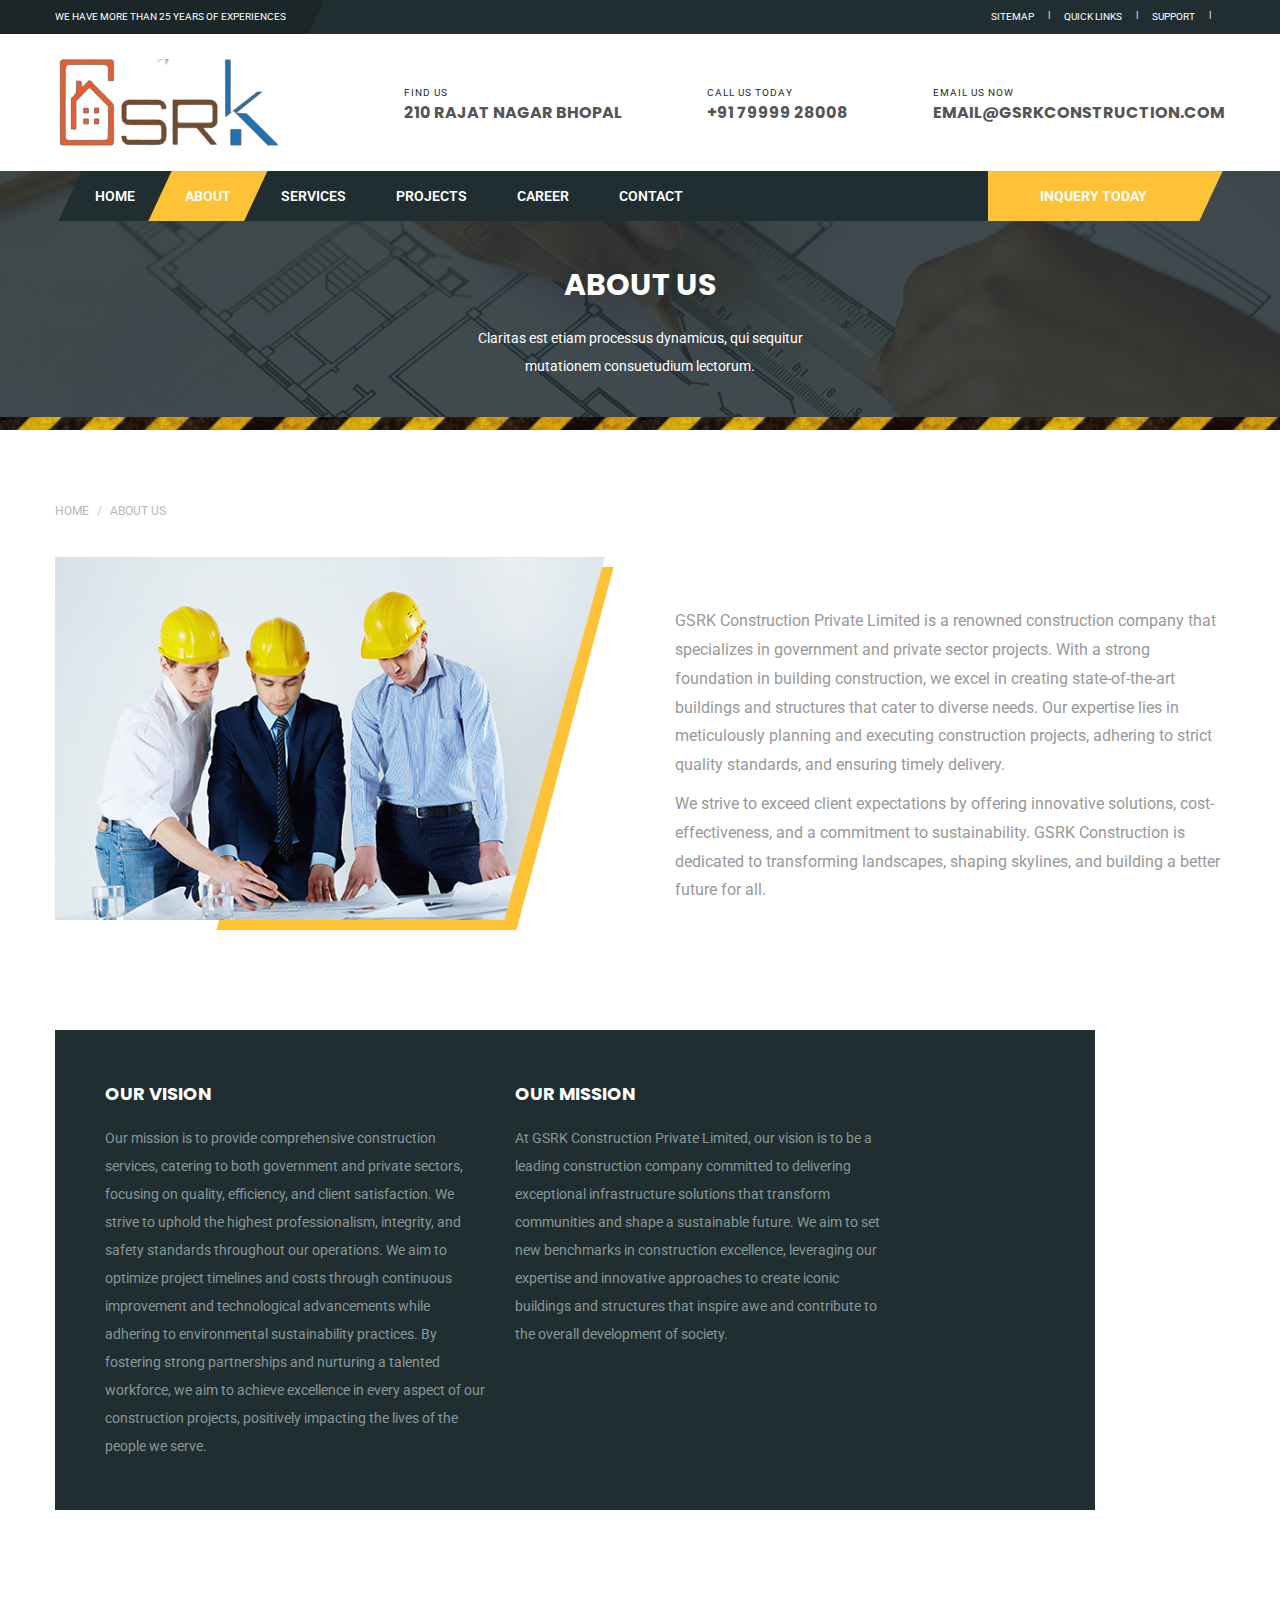
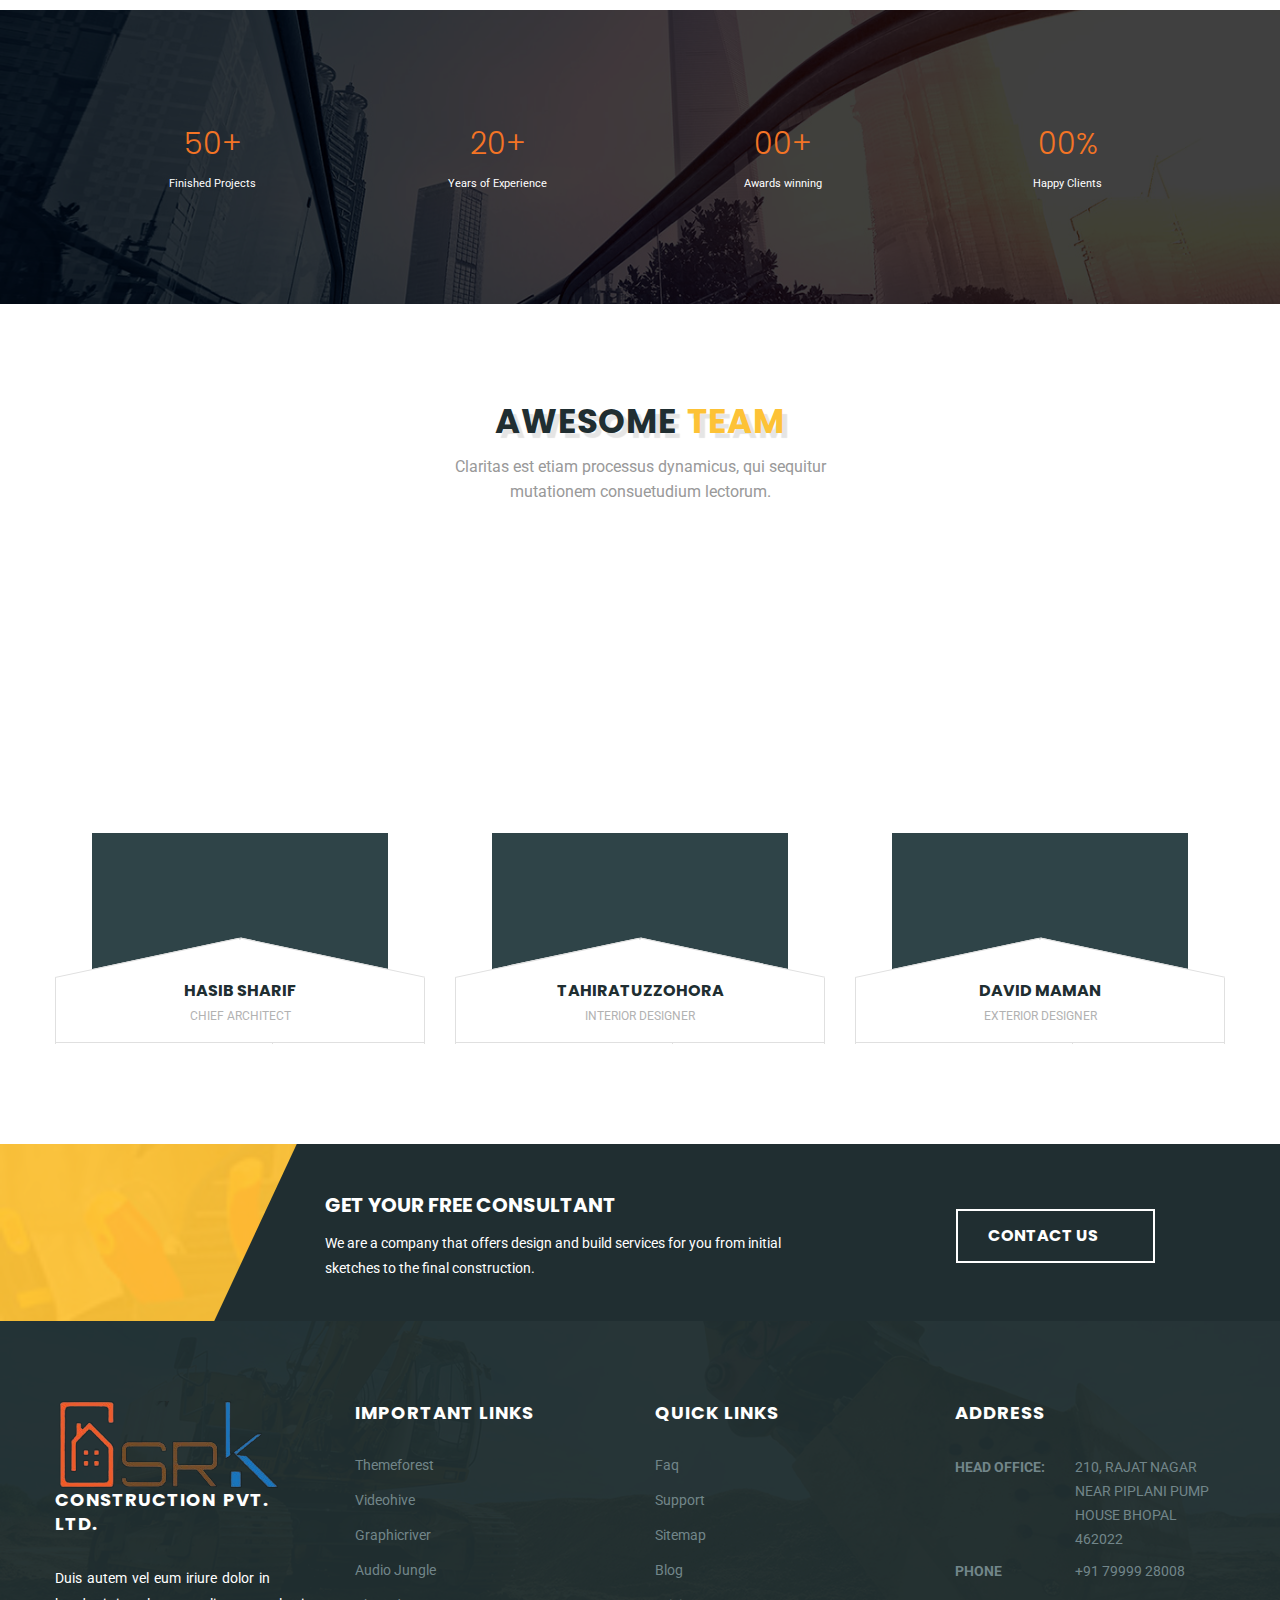
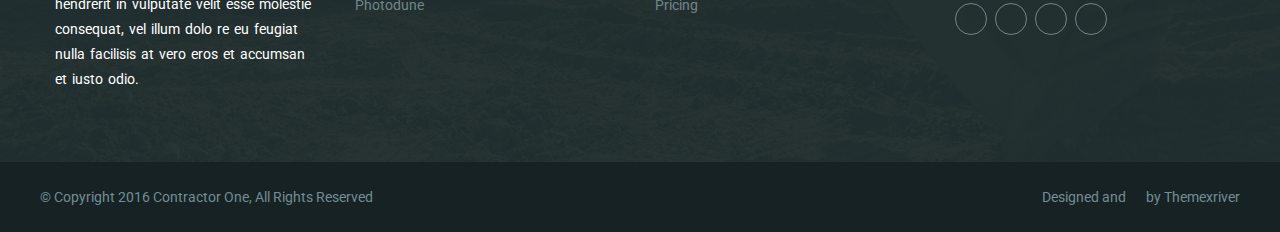
==== about.html @ b8233642 "sanjay" ====
<!DOCTYPE html>
<html>
<head>
<meta charset="utf-8">
<title>Constractor One Construction and Home Renovation HTML5 Template | About Us</title>
<!-- Stylesheets -->
<link href="css/bootstrap.css" rel="stylesheet">
<link href="css/style.css" rel="stylesheet">
<!-- Responsive -->
<link rel="shortcut icon" href="images/favicon.ico" type="image/x-icon">
<link rel="icon" href="images/favicon.ico" type="image/x-icon">
<meta http-equiv="X-UA-Compatible" content="IE=edge">
<meta name="viewport" content="width=device-width, initial-scale=1.0, maximum-scale=1.0, user-scalable=0">
<link href="css/responsive.css" rel="stylesheet">
<!--[if lt IE 9]><script src="http://html5shim.googlecode.com/svn/trunk/html5.js"></script><![endif]-->
<!--[if lt IE 9]><script src="js/respond.js"></script><![endif]-->
</head>

<body>
<div class="page-wrapper">
 	
    <!-- Preloader -->
    <!-- <div class="preloader"></div> -->
 	
    <!-- Main Header / Style One-->
    <header class="main-header header-style-one">
    	<!-- Header Top -->
    	<div class="header-top">
        	<div class="auto-container clearfix">
            	<!-- Top Left -->
            	<div class="top-left">
                	<ul class="clearfix">
                    	<li><a href="#">We have more than 25 years of experiences</a></li>
                    </ul>
                </div>
                
                <!-- Top Right -->
                <div class="top-right">
                	<ul class="clearfix">
                    	<li><a href="#">sitemap</a></li>
                        <li><a href="#">quick links</a></li>
                        <li><a href="#">support</a></li>
                        <li><a class="search-box-btn" href="#"><span class="fa fa-search"></span></a></li>
                    </ul>
                </div>
                
            </div>
        </div><!-- Header Top End -->
        
    	<!--Header-Upper-->
        <div class="header-upper" style="background-image:url(images/background/bg-header-pattern.jpg);">
        	<div class="auto-container">
            	<div class="clearfix">
                	
                	<div class="pull-left logo-outer">
                    	<div class="logo"><a href="index.html"><img src="images/logo.png" alt="" title="Constractor One"></a></div>
                    </div>
                    
                    <div class="pull-right upper-right clearfix">
                    	
                        <!--Info Box-->
                        <div class="upper-column info-box">
                        	<div class="icon-box"><span class="flaticon-location"></span></div>
                            <ul>
                            	<li><span class="small-title">Find us</span></li>
                                <li><a href="#"><strong>210 RAJAT NAGAR BHOPAL</strong></a></li>
                            </ul>
                        </div>
                        
                        <!--Info Box-->
                        <div class="upper-column info-box">
                        	<div class="icon-box"><span class="flaticon-technology"></span></div>
                            <ul>
                            	<li><span class="small-title">Call us today</span></li>
                                <li><a href="#"><strong>+91 79999 28008</strong></a></li>
                            </ul>
                        </div>
                        
                        <!--Info Box-->
                        <div class="upper-column info-box">
                        	<div class="icon-box"><span class="flaticon-letter-1"></span></div>
                            <ul>
                            	<li><span class="small-title">Email us now</span></li>
                                <li><a href="#"><strong>EMAIL@GSRKCONSTRUCTION.COM</strong></a></li>
                            </ul>
                        </div>
                        
                        
                    </div>
                    
                </div>
            </div>
        </div>
        
        <!--Header-Lower-->
        <div class="header-lower">
        	<div class="auto-container">
            	<div class="nav-outer">
                    <!-- Main Menu -->
                    <nav class="main-menu">
                        <div class="navbar-header">
                            <!-- Toggle Button -->    	
                            <button type="button" class="navbar-toggle" data-toggle="collapse" data-target=".navbar-collapse">
                            <span class="icon-bar"></span>
                            <span class="icon-bar"></span>
                            <span class="icon-bar"></span>
                            </button>
                        </div>
                        
                        <div class="navbar-collapse collapse clearfix">
                            <ul class="navigation clearfix">
                                <li><a href="index.html">Home</a>
                                    
                                </li>
                                <li class="current"><a href="about.html">About</a></li>
                                <li><a href="services.html">Services</a></li>
                                <li class="dropdown"><a href="#">Projects</a>
                                	<ul>
                                        <li><a href="project.html">Projects Style One</a></li>
                                        <li><a href="project-2.html">Projects Style Two</a></li>
                                        <li><a href="single-project.html">Single Projects</a></li>
                                    </ul>
                                </li>
                                <!-- <li class="dropdown"><a href="#">BLog</a>
                                	<ul>
                                        <li><a href="blog.html">Blog CLassic</a></li>
                                        <li><a href="blog-two-column.html">Blog Two Column</a></li>
                                        <li><a href="blog-single.html">Blog Single</a></li>
                                        <li><a href="404-page.html">404 Page</a></li>
                                    </ul>
                                </li> -->
                                <li><a href="Career.html">Career</a></li>
                                <li><a href="contact.html">Contact</a></li>
                            </ul>
                        </div>
                    </nav><!-- Main Menu End-->
                
                	<div class="btn-outer"><a href="#" class="theme-btn inq-btn"><span class="txt">inquery today</span></a></div>
                    
                </div>
            </div>
        </div>
    
    </header>
    <!--End Main Header -->
    
    
    <!--Page Title-->
    <section class="page-title" style="background-image:url(images/background/bg-page-title.jpg);">
    	<div class="auto-container">
        	<h1>About Us</h1>
            <div class="text">Claritas est etiam processus dynamicus, qui sequitur <br>mutationem consuetudium lectorum.</div>
        </div>
    </section>
    
    <!--Breadcrumb-->
    <div class="theme-breadcrumb">
    	<div class="auto-container">
            <ol class="breadcrumb" style="margin-bottom: 5px;">
              <li><a href="index.html">Home</a></li>
              <li class="active">About Us</li>
            </ol>
        </div>
    </div>
    
    
    <!--Default Two Column-->
    <section class="default-two-column padd-bott-50">
    	<div class="auto-container">
        	<div class="row clearfix">
            	<!--Image COlumn-->
                <div class="column image-column col-md-6 col-sm-12 col-xs-12">
                	<figure class="image-box"><img src="images/resource/default-image-2.png" alt=""></figure>
                </div>
                <!--Text-Column-->
                <div class="column text-column col-md-6 col-sm-12 col-xs-12">
                	<div class="text padd-left-20 padd-top-50">
                    	<p>GSRK Construction Private Limited is a renowned construction company that specializes in government and private sector projects. With a strong foundation in building construction, we excel in creating state-of-the-art buildings and structures that cater to diverse needs. Our expertise lies in meticulously planning and executing construction projects, adhering to strict quality standards, and ensuring timely delivery.</p>
						<p>We strive to exceed client expectations by offering innovative solutions, cost-effectiveness, and a commitment to sustainability. GSRK Construction is dedicated to transforming landscapes, shaping skylines, and building a better future for all.</p>
                    </div>
                </div>
            </div>
        </div>
   </section>
   
   
   <!--Services Section-->
   <section class="services-section">
    <div class="auto-container">
        <div class="outer-box">
            <div class="row clearfix">
                <!--Service Column-->
                <div class="column service-column col-md-6 col-sm-12 col-xs-12">
                    <h3>Our Vision</h3>
                    <div class="text">Our mission is to provide comprehensive construction services,
                        catering to both government and private sectors, focusing on quality,
                        efficiency, and client satisfaction. We strive to uphold the highest
                        professionalism, integrity, and safety standards throughout our operations.
                        We aim to optimize project timelines and costs through continuous
                        improvement and technological advancements while adhering to
                        environmental sustainability practices. By fostering strong partnerships and
                        nurturing a talented workforce, we aim to achieve excellence in every aspect
                        of our construction projects, positively impacting the lives of the people we
                        serve.</div>
                </div>

                <!--Service Column-->
                <div class="column service-column col-md-6 col-sm-12 col-xs-12">
                    <h3>Our mission</h3>
                    <div class="text">At GSRK Construction Private Limited, our vision is to be a leading
                        construction company committed to delivering exceptional infrastructure
                        solutions that transform communities and shape a sustainable future. We aim
                        to set new benchmarks in construction excellence, leveraging our expertise
                        and innovative approaches to create iconic buildings and structures that
                        inspire awe and contribute to the overall development of society.</div>
                </div>
                <!--Service Column-->

            </div>

            <figure class="man-image wow bounceInUp" data-wow-delay="500ms" data-wow-duration="1500ms"><img
                    src="images/resource/man-image-3.png" alt=""></figure>

        </div>
    </div>
</section>
   
   <section class="fun-fact-section">
    <div class="container">
      <div class="row">
        <div class="col col-xs-12">
          <div class="fun-fact-grids clearfix">
            <div class="grid">
              <div class="info">
                <h3><span class="counter" data-count="500">50</span>+</h3>
                <p>Finished Projects</p>
              </div>
            </div>
            <div class="grid">
              <div class="info">
                <h3><span class="counter" data-count="250">20</span>+</h3>
                <p>Years of Experience</p>
              </div>
            </div>
            <div class="grid">
              <div class="info">
                <h3><span class="counter" data-count="15">00</span>+</h3>
                <p>Awards winning</p>
              </div>
            </div>
            <div class="grid">
              <div class="info">
                <h3><span class="counter" data-count="100">00</span>%</h3>
                <p>Happy Clients</p>
              </div>
            </div>
          </div>
        </div>
      </div>
    </div>
    </section>
   
    

    
    
    <!--Team Section-->
    <section class="team-section bg-light no-bg">
    	<div class="auto-container">
        	<!--Section Title-->
            <div class="sec-title text-center">
            	<h2>Awesome <span class="theme_color">Team</span></h2>
                <div class="text">Claritas est etiam processus dynamicus, qui sequitur <br>mutationem consuetudium lectorum.</div>
            </div>
            
            <div class="row clearfix">
            	
                <!--Team Memmber-->
                <article class="team-member col-lg-4 col-md-6 col-sm-6 col-xs-12">
                	<div class="inner-box">
                        
                    	<figure class="image-box wow bounceInUp" data-wow-delay="0ms" data-wow-duration="1500ms"><a href="mailto:mail@mail.com"><img src="images/resource/team-image-1.png" alt=""></a></figure>
                        <!--Lower Part-->
                        <div class="lower-part">
                        	<!--Bg Layer-->
                    		<div class="bg-layer"></div>
                            <div class="left-curve"></div>
                            <div class="right-curve"></div>
                            <!--Caption Layer-->
                            <div class="caption-layer">
                            	<div class="upper">
                                	<h3><a href="#">Hasib Sharif</a></h3>
                                    <div class="category"><a href="#">Chief Architect</a></div>
                                </div>
                                <ul class="options clearfix">
                                	<li><a href="#"><span class="icon flaticon-case"></span> 3 Years of experiences</a></li>
                                    <li><a href="#"><span class="icon flaticon-social"></span> age: 24 years</a></li>
                                </ul>
                            </div><!--Caption ayer-->
                        </div><!--Lower Part-->
                        
                    </div>
                </article>
                
                <!--Team Memmber-->
                <article class="team-member col-lg-4 col-md-6 col-sm-6 col-xs-12">
                	<div class="inner-box">
                    	
                    	<figure class="image-box wow bounceInUp" data-wow-delay="500ms" data-wow-duration="1500ms"><a href="mailto:mail@mail.com"><img src="images/resource/team-image-2.png" alt=""></a></figure>
                        <!--Lower Part-->
                        <div class="lower-part">
                        	<!--Bg Layer-->
                    		<div class="bg-layer"></div>
                            <div class="left-curve"></div>
                            <div class="right-curve"></div>
                            <!--Caption Layer-->
                            <div class="caption-layer">
                            	<div class="upper">
                                	<h3><a href="#">Tahiratuzzohora</a></h3>
                                    <div class="category"><a href="#">Interior Designer</a></div>
                                </div>
                                <ul class="options clearfix">
                                	<li><a href="#"><span class="icon flaticon-case"></span> 3 Years of experiences</a></li>
                                    <li><a href="#"><span class="icon flaticon-social"></span> age: 24 years</a></li>
                                </ul>
                            </div><!--Caption ayer-->
                        </div><!--Lower Part-->
                        
                    </div>
                </article>
                
                <!--Team Memmber-->
                <article class="team-member col-lg-4 col-md-6 col-sm-6 col-xs-12">
                	<div class="inner-box">
                    	
                    	<figure class="image-box wow bounceInUp" data-wow-delay="1000ms" data-wow-duration="1500ms"><a href="mailto:mail@mail.com"><img src="images/resource/team-image-3.png" alt=""></a></figure>
                        <!--Lower Part-->
                        <div class="lower-part">
                        	<!--Bg Layer-->
                    		<div class="bg-layer"></div>
                            <div class="left-curve"></div>
                            <div class="right-curve"></div>
                            <!--Caption Layer-->
                            <div class="caption-layer">
                            	<div class="upper">
                                	<h3><a href="#">David Maman</a></h3>
                                    <div class="category"><a href="#">Exterior Designer</a></div>
                                </div>
                                <ul class="options clearfix">
                                	<li><a href="#"><span class="icon flaticon-case"></span> 3 Years of experiences</a></li>
                                    <li><a href="#"><span class="icon flaticon-social"></span> age: 24 years</a></li>
                                </ul>
                            </div><!--Caption ayer-->
                        </div><!--Lower Part-->
                        
                    </div>
                </article>
            
            </div>
        </div>
    </section>
    
        <!--Default Intro Section-->
        <section class="default-intro-section" style="background-image:url(images/background/image-1.jpg);">
            <div class="auto-container">
                <div class="row clearfix">
                    <div class="col-md-10 col-sm-12 col-xs-12 pull-right">
                        <!--Content Box-->
                        <div class="content-box">
                            <div class="row clearfix">
                                <div class="col-md-7 col-sm-12">
                                    <h3>Get your free consultant</h3>
                                    <div class="text">We are a company that offers design and build services for you from initial sketches to the final construction.</div>
                                </div>
                                <div class="col-md-5 col-sm-12 pull-right"><div class="text-right padd-top-20"><a href="#" class="theme-btn btn-style-three">Contact us <span class="icon icon-right flaticon-arrows-10"></span></a></div></div>
                            </div>
                        </div>
                        
                    </div>
                </div>
            </div>
        </section>
    
    <!--Main Footer-->
    <footer class="main-footer">
        
        <!--Footer Upper-->        
        <div class="footer-upper" style="background-image:url(images/background/image-4.jpg);">
            <div class="auto-container">
                <div class="row clearfix">
                    
                    <!--Two 4th column-->
                    <div class="col-md-6 col-sm-12 col-xs-12">
                        <div class="row clearfix">
                            <div class="col-lg-6 col-sm-6 col-xs-12 column">
                                <div class="footer-widget about-widget">
                                    <div class="logo"><img src="images/logo.png" alt=""></div>
                                    <div class="text">
                                        <h3>Construction Pvt. Ltd.</h3>
                                        <p>Duis autem vel eum iriure dolor in hendrerit in vulputate velit esse molestie consequat, vel illum dolo re eu feugiat nulla facilisis at vero eros et accumsan et iusto odio.</p>
                                    </div>
                                    
                                </div>
                            </div>
                            
                            <!--Footer Column-->
                            <div class="col-lg-6 col-sm-6 col-xs-12 column">
                                <div class="footer-widget links-widget">

									<h3>Important Links</h3>
                                    <ul>
                                        <li><a href="#">Themeforest</a></li>
                                        <li><a href="#">Videohive</a></li>
                                        <li><a href="#">Graphicriver</a></li>
                                        <li><a href="#">Audio Jungle</a></li>
                                        <li><a href="#">Photodune</a></li>
                                    </ul>
                                    
                                </div>
                            </div>
                            
                            
                        </div>
                    </div><!--Two 4th column End-->
                    
                    <!--Two 4th column-->
                    <div class="col-md-6 col-sm-12 col-xs-12">
                        <div class="row clearfix">
                            <!--Footer Column-->
                            <div class="col-lg-6 col-sm-6 col-xs-12 column">
                                <div class="footer-widget links-widget">

									<h3>quick Links</h3>
                                    <ul>
                                        <li><a href="#">Faq</a></li>
                                        <li><a href="#">Support</a></li>
                                        <li><a href="#">Sitemap</a></li>
                                        <li><a href="#">Blog</a></li>
                                        <li><a href="#">Pricing</a></li>
                                    </ul>
                                    
                                </div>
                            </div>
                            
                            <!--Footer Column-->
                            <div class="col-lg-6 col-sm-6 col-xs-12 column">
                                <div class="footer-widget contact-widget">
                                    <h3>Address</h3>	
                                    <ul class="contact-info">
                                        <li><strong>Head Office:</strong>210, RAJAT NAGAR NEAR PIPLANI PUMP HOUSE BHOPAL 462022</li>
                                        <li><strong>Phone</strong> +91 79999 28008 </li>
                                    </ul>
                                    
                                    <div class="social-links">
                                        <a href="#"><span class="fa fa-facebook-f"></span></a>
                                        <a href="#"><span class="fa fa-twitter"></span></a>
                                        <a href="#"><span class="fa fa-google-plus"></span></a>
                                        <a href="#"><span class="fa fa-skype"></span></a>
                                    </div>
                                    
                                </div>
                            </div>
                            
                        </div>
                    </div><!--Two 4th column End-->
                    
                </div>
                
            </div>
        </div>
        
        <!--Footer Bottom-->
        <div class="footer-bottom">
            <div class="auto-container">
                <div class="row clearfix">
                    <div class="pull-left"><div class="copyright-text">&copy; Copyright 2016 Contractor One, All Rights Reserved</div></div>
                    <div class="pull-right"><div class="info-text">Designed and &ensp;<span class="fa fa-heart theme_color"></span>&ensp; by <a target="_blank" href="http://themeforest.net/user/themexriver/">Themexriver</a></div></div>
                </div>
            </div>
        </div>
        
    </footer>
    
    
</div>
<!--End pagewrapper-->

<!--Scroll to top-->
<div class="scroll-to-top scroll-to-target" data-target=".main-header"><span class="icon flaticon-tool-3"></span></div>


<!--Search Popup-->
<div id="search-popup" class="search-popup">
	<div class="close-search"><span class="fa fa-close"></span></div>
	<div class="popup-inner">
    
    	<div class="search-form">
        	<form method="post" action="index.html">
            	<div class="form-group">
                	<fieldset>
                        <input type="search" class="form-control" name="search-input" value="" placeholder="Enter Keyword" required >
                        <input type="submit" value="Search It!" class="theme-btn">
                    </fieldset>
                </div>
            </form>
            
            <br>
            <h3>Recent Search Keywords</h3>
            <ul class="recent-searches">
                <li><a href="#">Business</a></li>
                <li><a href="#">Web Development</a></li>
                <li><a href="#">SEO</a></li>
                <li><a href="#">Logistics</a></li>
                <li><a href="#">Freedom</a></li>
            </ul>
        
        </div>
        
    </div>
</div>

<script src="js/jquery.js"></script> 
<script src="js/bootstrap.min.js"></script>
<script src="js/jquery.fancybox.pack.js"></script>
<script src="js/owl.js"></script>
<script src="js/wow.js"></script>
<script src="js/script.js"></script>
</body>
</html>
---- css/style.css ----
/* Constractor One Construction and Home Renovation HTML5 Template */


/************ TABLE OF CONTENTS ***************
1. Fonts
2. Reset
3. Global
4. Main Header / Style One / Style Two
5. Main Slider / Style One / Style Two
6. Services Style One
7. Intro Section
8. What We Do
9. Latest Works
10. Our Team Section
11. Testimonials Section
12. Latest News 
13. Sponsors Carousel
14. Main Footer
15. Fact Counter
16. Masonry Gallery
17. Default Two COlumn
18. Services Style Two
19. Projects Section
20. Single Project
21. Blog Classic
22. Sidebar
23. Sidebar Widgets
24. Blog Two Column
25. Blog Single
26. Comments Area
27. Reply Comment Form
28. Styled pagination
29. Contact Section
30. Map / Google Map
31. 404 Page


**********************************************/

@import url(https://fonts.googleapis.com/css?family=Roboto:400,400italic,500,500italic,700,700italic,900,300,300italic);
@import url(https://fonts.googleapis.com/css?family=Poppins:400,300,500,600,700);

@import url('font-awesome.css');
@import url('./flaticon.css');
@import url('animate.css');
@import url('owl.css');
@import url('jquery.fancybox.css');
@import url('hover.css');

/*** 

====================================================================
	Reset
====================================================================

 ***/
* {
	margin:0px;
	padding:0px;
	border:none;
	outline:none;
}

/*** 

====================================================================
	Global Settings
====================================================================

 ***/

body {
	font-family: 'Roboto', sans-serif;
	font-size:14px;
	color:#999999;
	line-height:1.8em;
	font-weight:400;
	background:#ffffff;
	background-size:cover;
	background-repeat:no-repeat;
	background-position:center top;
	-webkit-font-smoothing: antialiased;
}

a{
	text-decoration:none;
	cursor:pointer;
	color:#fdc236;
}

a:hover,a:focus,a:visited{
	text-decoration:none;
	outline:none;
}

h1,h2,h3,h4,h5,h6 {
	position:relative;
	font-family: 'Poppins', sans-serif;
	font-weight:normal;
	margin:0px;
	background:none;
	line-height:1.6em;
}

input,button,select,textarea{
	font-family: 'Roboto', sans-serif;
}

p{
	position:relative;
	line-height:1.8em;
}

.strike-through{
	text-decoration:line-through;	
}

.auto-container{
	position:static;
	max-width:1200px;
	padding:0px 15px;
	margin:0 auto;
}

.medium-container{
	max-width:850px;
}

.page-wrapper{
	position:relative;
	margin:0 auto;
	width:100%;
	min-width:300px;
	
}

ul,li{
	list-style:none;
	padding:0px;
	margin:0px;	
}

.theme-btn{
	display:inline-block;
	transition:all 0.3s ease;
	-moz-transition:all 0.3s ease;
	-webkit-transition:all 0.3s ease;
	-ms-transition:all 0.3s ease;
	-o-transition:all 0.3s ease;
}

.centered{
	text-align:center;	
}

.anim-3,.anim-3-all *{
	transition:all 0.3s ease;
	-moz-transition:all 0.3s ease;
	-webkit-transition:all 0.3s ease;
	-ms-transition:all 0.3s ease;
	-o-transition:all 0.3s ease;	
}

.anim-5,.anim-5-all *{
	transition:all 0.5s ease;
	-moz-transition:all 0.5s ease;
	-webkit-transition:all 0.5s ease;
	-ms-transition:all 0.5s ease;
	-o-transition:all 0.5s ease;	
}

.anim-7,.anim-7-all *{
	transition:all 0.7s ease;
	-moz-transition:all 0.7s ease;
	-webkit-transition:all 0.7s ease;
	-ms-transition:all 0.7s ease;
	-o-transition:all 0.7s ease;	
}

.btn-theme-light{
	position:relative;
	padding:10px 25px;
	line-height:24px;
	text-transform:uppercase;
	background:none;
	color:#ffffff !important;
	font-size:12px;
	border:1px solid #ffffff !important;
	-webkit-border-radius:3px;
	-ms-border-radius:3px;
	-o-border-radius:3px;
	-moz-border-radius:3px;
	border-radius:3px;
}

.btn-theme-light:hover{
	background:#fdc236;
	color:#ffffff !important;
	border-color:#fdc236 !important;	
}

.btn-theme-grey{
	position:relative;
	padding:10px 25px;
	line-height:24px;
	text-transform:uppercase;
	background:none;
	color:#555555 !important;
	font-size:12px;
	border:1px solid #999999 !important;
	-webkit-border-radius:3px;
	-ms-border-radius:3px;
	-o-border-radius:3px;
	-moz-border-radius:3px;
	border-radius:3px;
}

.btn-theme-grey:hover{
	background:#999999;
	color:#ffffff !important;
	border-color:#999999 !important;	
}

.btn-style-one{
	position:relative;
	padding:15px 32px;
	line-height:24px;
	text-transform:uppercase;
	background:#202e31;
	color:#ffffff !important;
	font-size:16px;
	font-weight:700;
	outline:2px solid #ffffff;
	outline-offset:-6px;
	font-family: 'Poppins', sans-serif;
}

.btn-style-one:hover{
	border-color:#ffffff !important;
	background:#fdc236;
	outline:2px solid #ffffff;
	outline-offset:-6px;	
}

.btn-style-two{
	position:relative;
	padding:15px 32px;
	line-height:24px;
	text-transform:uppercase;
	background:#fdc236;
	color:#ffffff !important;
	font-size:16px;
	font-weight:700;
	outline:2px solid #ffffff;
	outline-offset:-6px;
	font-family: 'Poppins', sans-serif;
}

.btn-style-two:hover{
	border-color:#ffffff !important;
	background:#202e31;
	outline:2px solid #ffffff;
	outline-offset:-6px;	
}

.btn-style-three{
	position:relative;
	padding:13px 30px;
	line-height:24px;
	text-transform:uppercase;
	background:none;
	color:#ffffff !important;
	font-size:16px;
	font-weight:700;
	border:2px solid #ffffff;
	font-family: 'Poppins', sans-serif;
}

.btn-style-three:hover{
	border-color:#fdc236 !important;
	color:#fdc236 !important;
}


.theme-btn .fa{
	font-size:16px;	
}

.theme-btn .icon-left{
	padding-right:10px;
	font-weight:normal;
}

.theme-btn .icon-right{
	padding-left:10px;
	font-weight:normal;
}

.theme_color{
	color:#fdc236;	
}

.light-font{
	font-weight:300;	
}

.regular-font{
	font-weight:400;	
}

.semibold-font{
	font-weight:600;	
}

.bold-font{
	font-weight:700;	
}

.padd-top-10{
	padding-top:10px !important;	
}

.padd-top-20{
	padding-top:20px !important;	
}

.padd-top-30{
	padding-top:30px !important;	
}

.padd-top-40{
	padding-top:40px !important;	
}

.padd-top-50{
	padding-top:50px !important;	
}

.padd-top-60{
	padding-top:60px !important;	
}

.padd-top-70{
	padding-top:70px !important;	
}

.padd-left-10{
	padding-left:10px !important;	
}

.padd-left-20{
	padding-left:20px !important;	
}

.padd-left-30{
	padding-left:30px !important;	
}

.padd-left-40{
	padding-left:40px !important;	
}

.padd-left-50{
	padding-left:50px !important;	
}

.padd-left-60{
	padding-left:60px !important;	
}

.padd-left-70{
	padding-left:70px !important;	
}

.padd-bott-10{
	padding-bottom:10px !important;	
}

.padd-bott-20{
	padding-bottom:20px !important;	
}

.padd-bott-30{
	padding-bottom:30px !important;	
}

.padd-bott-40{
	padding-bottom:40px !important;	
}

.padd-bott-50{
	padding-bottom:50px !important;	
}

.padd-bott-60{
	padding-bottom:60px !important;	
}

.padd-bott-70{
	padding-bottom:70px !important;	
}

.padd-bott-90{
	padding-bottom:90px !important;	
}

.padd-bott-100{
	padding-bottom:100px !important;	
}

.padd-right-10{
	padding-right:10px !important;	
}

.padd-right-20{
	padding-right:20px !important;	
}

.padd-right-30{
	padding-right:30px !important;	
}

.padd-right-40{
	padding-right:40px !important;	
}

.padd-right-50{
	padding-right:50px !important;	
}

.padd-right-60{
	padding-right:60px !important;	
}

.padd-right-70{
	padding-right:70px !important;	
}

.margin-top-10{
	margin-top:10px !important;	
}

.margin-top-20{
	margin-top:20px !important;	
}

.margin-top-30{
	margin-top:30px !important;	
}

.margin-top-40{
	margin-top:40px !important;	
}

.margin-top-50{
	margin-top:50px !important;	
}

.margin-top-60{
	margin-top:60px !important;	
}

.margin-top-70{
	margin-top:70px !important;	
}

.margin-bott-10{
	margin-bottom:10px !important;	
}

.margin-bott-20{
	margin-bottom:20px !important;	
}

.margin-bott-30{
	margin-bottom:30px !important;	
}

.margin-bott-40{
	margin-bottom:40px !important;	
}

.margin-bott-50{
	margin-bottom:50px !important;	
}

.margin-bott-60{
	margin-bottom:60px !important;	
}

.margin-bott-70{
	margin-bottom:70px !important;	
}

.no-padd-bottom{
	padding-bottom:0px !important;	
}

.no-padd-top{
	padding-top:0px !important;	
}

.no-margin-bottom{
	margin-bottom:0px !important;	
}

.no-margin-top{
	margin-bottom:0px !important;	
}

.no-padd-left{
	padding-left:0px !important;	
}

.no-padd-right{
	padding-right:0px !important;	
}

.bg-lightgrey{
	background-color:#f6f6f6 !important;	
}

.no-bg{
	background:none !important;	
}

.text-uppercase{
	text-transform:uppercase !important;	
}

.preloader{ position:fixed; left:0px; top:0px; width:100%; height:100%; z-index:999999; background-color:#ffffff; background-position:center center; background-repeat:no-repeat; background-image:url(../images/icons/preloader.GIF);}

/*** 

====================================================================
	Scroll To Top style
====================================================================

***/

.scroll-to-top{
	position:fixed;
	bottom:20px;
	right:10px;
	width:40px;
	height:40px;
	color:#ffffff;
	font-size:18px;
	font-weight:700;
	text-transform:uppercase;
	line-height:48px;
	text-align:center;
	z-index:100;
	cursor:pointer;
	display:none;	
}

.scroll-to-top:before{
	content:'';
	position:absolute;
	left:0px;
	top:0px;
	width:40px;
	height:40px;
	background:#fdc236;
	border:1px solid #fdc236;
	border-radius:20px 0px 20px 20px;
	-ms-border-radius:20px 0px 20px 20px;
	-webkit-transform:rotate(135deg);
	-ms-transform:rotate(135deg);
	-o-transform:rotate(135deg);
	-moz-transform:rotate(135deg);
	transform:rotate(135deg);
	
}

.scroll-to-top span{
	position:relative;
	display:block;
	z-index:1;	
}

.scroll-to-top:hover{
	color:#fdc236;
}

.scroll-to-top:hover:before{
	background:#ffffff;
}

/*** 

====================================================================
	Main Header style
====================================================================

***/

.main-header{
	position:relative;
	left:0px;
	top:0px;
	z-index:999;
	width:100%;
	transition:all 500ms ease;
	-moz-transition:all 500ms ease;
	-webkit-transition:all 500ms ease;
	-ms-transition:all 500ms ease;
	-o-transition:all 500ms ease;
}

.main-header .header-top{
	position:relative;
	background:#202e31;
	color:#ffffff;
	z-index:5;
	font-family: 'Roboto', sans-serif;
}

.main-header.header-style-two{
	position:absolute;
}

.main-header.header-style-two .header-top{
	background:#202e31;	
}

.main-header .header-top .top-left{
	position:relative;
	float:left;
	padding:5px 0px;
	color:#c9c9c9;
	font-size:12px;
}

.main-header .header-top .top-left:before{
	content:'';
	position:absolute;
	right:0px;
	top:0px;
	width:1200px;
	height:100%;
	background:#1a2628;
	-webkit-transform:skewX(-25deg);
	-ms-transform:skewX(-25deg);
	-o-transform:skewX(-25deg);
	-moz-transform:skewX(-25deg);
	transform:skewX(-25deg);	
}

.main-header .header-top ul{
	position:relative;
	z-index:1;	
}

.main-header .header-top ul li{
	position:relative;
	float:left;
	margin-right:30px;
}

.main-header .header-top .top-right ul li{
	margin-right:0px;
	padding:0px 15px;	
}

.main-header .header-top .top-right ul li:before{
	content:'|';
	position:absolute;
	right:-1px;
	top:-3px;
	color:#ffffff;
	font-size:10px;
}

.main-header .header-top .top-right ul li:last-child:before{
	display:none;	
}

.main-header .header-top .top-right ul li:last-child{
	padding-right:0px;	
}

.main-header .header-top ul li a{
	position:relative;
	display:block;
	line-height:24px;
	color:#ffffff;
	font-size:10px;
	text-transform:uppercase;
	transition:all 0.5s ease;
	-moz-transition:all 0.5s ease;
	-webkit-transition:all 0.5s ease;
	-ms-transition:all 0.5s ease;
	-o-transition:all 0.5s ease;
}

.main-header.header-style-two .header-top .top-left ul li a{
	color:#819498;
	text-transform:capitalize;	
}

.main-header .header-top ul li .icon{
	position:relative;
	top:1px;
	font-size:14px;
	padding-right:5px;	
}

.main-header .header-top .top-left ul li .icon{
	padding-right:10px;	
}

.main-header .header-top ul li a:hover{
	color:#fdc236 !important;
}

.main-header .header-top .top-right{
	position:relative;
	padding:5px 0px;
	float:right;
}

.main-header .header-upper{
	position:relative;
	padding:25px 0px;
	background-color:#ffffff;
	background-repeat:no-repeat;
	background-size:cover;
	background-position: center center;
	z-index:5;
}

.main-header.header-style-two .header-upper{
	background:none;	
}

.main-header .header-upper .upper-right{
	position:relative;	
}

.main-header .header-upper .upper-column{
	position:relative;
	float:left;
	min-width:80px;
	margin-left:35px;
	padding-top:22px;
}

.main-header .info-box{
	position:relative;
	padding-left:50px;	
}

.main-header .info-box .icon-box{
	position:absolute;
	left:0px;
	top:12px;
	width:50px;
	line-height:60px;
	color:#4a5c7a;
	font-size:36px;
	-moz-transition:all 500ms ease;
	-webkit-transition:all 500ms ease;
	-ms-transition:all 500ms ease;
	-o-transition:all 500ms ease;
	transition:all 500ms ease;
}

.main-header .info-box:hover .icon-box{
	color:#fdc236;	
}

.main-header .info-box li{
	position:relative;
	line-height:20px;
	margin:0px 0px;
	color:#202e31;
	text-transform:uppercase;
}

.main-header .info-box li .small-title{
	font-size:10px;
	letter-spacing:1px;	
}

.main-header .info-box li a{
	color:#202e31;		
}

.main-header .info-box strong{
	font-weight:700;
	color:#555555;
	font-size:16px;
	font-family: 'Poppins', sans-serif;
}

.main-header .header-lower{
	position:relative;
	left:0px;
	top:0px;
	width:100%;
	background:none;
	z-index:5;
}

.main-header .header-lower .auto-container{
	padding:0px 30px;
}	

.main-header.header-style-three .header-lower{
	background:none;	
}

.main-header .nav-outer{
	position:relative;
	padding-right:250px;
}

.main-header.header-style-two .nav-outer{
	margin-top:15px;	
}

.main-header .nav-outer:before{
	content:'';
	position:absolute;
	left:0px;
	top:0px;
	width:100%;
	height:100%;
	background:#202e31;	
	-webkit-transform:skewX(-25deg);
	-ms-transform:skewX(-25deg);
	-o-transform:skewX(-25deg);
	-moz-transform:skewX(-25deg);
	transform:skewX(-25deg);	
}

.main-header.header-style-two .nav-outer:before{
	background:none;
}

.main-menu{
	position:relative;
	z-index:1;	
}

.main-menu .navbar-collapse{
	padding:0px;	
}

.main-menu .navigation{
	position:relative;
	margin:0px;
	font-family: 'Roboto', sans-serif;
	font-weight:600;
}

.main-menu .navigation > li{
	position:relative;
	float:left;
	padding:0px;
}

.main-menu .navigation > li:before{
	content:'';
	position:absolute;
	left:0px;
	top:0px;
	width:100%;
	height:100%;
	background:#202e31;	
	-webkit-transform:skewX(-25deg);
	-ms-transform:skewX(-25deg);
	-o-transform:skewX(-25deg);
	-moz-transform:skewX(-25deg);
	transform:skewX(-25deg);
	transition:all 500ms ease;
	-moz-transition:all 500ms ease;
	-webkit-transition:all 500ms ease;
	-ms-transition:all 500ms ease;
	-o-transition:all 500ms ease;	
}

.bounce-in-header .main-menu .navigation > li{
	margin-right:0px;
}

.main-menu .navigation > li > a{
	position:relative;
	z-index:1;
	display:block;
	padding:13px 25px;
	font-size:14px;
	color:#ffffff;
	line-height:24px;
	border-top:none;
	text-transform:uppercase;
	opacity:1;
	transition:all 500ms ease;
	-moz-transition:all 500ms ease;
	-webkit-transition:all 500ms ease;
	-ms-transition:all 500ms ease;
	-o-transition:all 500ms ease;
}

.header-style-two .navigation > li:before{
	display:none;	
}

.header-style-two .main-menu .navigation > li > a{
	color:#ffffff;
}

.header-style-two .main-menu .navigation > li.current > a{
	color:#fdc236;
}

.main-menu .navigation > li:hover:before,
.main-menu .navigation > li.current:before,
.main-menu .navigation > li.current-menu-item:before{
	background:#fdc236;	
}

.main-menu .navigation > li:hover > a,
.main-menu .navigation > li.current > a,
.main-menu .navigation > li.current-menu-item > a{
	border-color:#fdc236;
	opacity:1;
}

.main-menu .navigation > li:hover > a:after{
	opacity:1;
}

.main-menu .navigation > li > ul:before{
	content:'';
	position:absolute;
	left:0px;
	top:-5px;
	display:block;
	width:100%;
	height:5px;	
}

.main-menu .navigation > li > ul{
	position:absolute;
	left:-15px;
	margin-top:5px;
	top:110%;
	width:220px;
	padding:0px;
	z-index:100;
	display:none;
	-webkit-transform:skewX(-25deg);
	-ms-transform:skewX(-25deg);
	-o-transform:skewX(-25deg);
	-moz-transform:skewX(-25deg);
	transform:skewX(-25deg);	
	background:#202e31;
	transition:all 500ms ease;
	-moz-transition:all 500ms ease;
	-webkit-transition:all 500ms ease;
	-ms-transition:all 500ms ease;
	-o-transition:all 500ms ease;
	-moz-transform-origin:    0 0;
    -ms-transform-origin:     0 0;
    -o-transform-origin:      0 0;
	-webkit-transform-origin: 0 0;
	transform-origin: 0 0;
}

.main-menu .navigation > li > ul.from-right{
	left:auto;
	right:0px;	
}

.main-menu .navigation > li > ul > li{
	position:relative;
	width:100%;
	border-bottom:1px solid rgba(255,255,255,0.20);
	transition:all 500ms ease;
	-moz-transition:all 500ms ease;
	-webkit-transition:all 500ms ease;
	-ms-transition:all 500ms ease;
	-o-transition:all 500ms ease;
}

.main-menu .navigation > li > ul > li:last-child{
	border-bottom:none;	
}

.main-menu .navigation > li > ul > li > a{
	position:relative;
	display:block;
	padding:10px 15px 10px 20px;
	line-height:22px;
	font-weight:600;
	font-size:13px;
	text-transform:uppercase;
	color:#ffffff;
	transition:all 500ms ease;
	-moz-transition:all 500ms ease;
	-webkit-transition:all 500ms ease;
	-ms-transition:all 500ms ease;
	-o-transition:all 500ms ease;
	-webkit-transform:skewX(25deg);
	-ms-transform:skewX(25deg);
	-o-transform:skewX(25deg);
	-moz-transform:skewX(25deg);
	transform:skewX(25deg);	
}

.main-menu .navigation > li > ul > li:hover > a,
.main-menu .navigation > li > ul > li:hover{
	color:#fdc236;
	border-color:#fdc236;		
}

.main-menu .navigation > li.dropdown:hover > ul{
	visibility:visible;
	opacity:1;
	top:100%;	
}

.main-menu .navbar-collapse > ul li.dropdown .dropdown-btn{
	position:absolute;
	right:10px;
	top:6px;
	width:34px;
	height:30px;
	border:1px solid #ffffff;
	background:url(../images/icons/submenu-icon.png) center center no-repeat;
	background-size:20px;
	cursor:pointer;
	z-index:5;
	display:none;
}

.main-header .btn-outer{
	position:absolute;
	right:12px;
	top:0px;
	width:210px;
	height:100%;
	background:#fdc236;	
}

.main-header.header-style-two .btn-outer{
	background:none;	
}

.main-header .btn-outer .inq-btn{
	position:relative;
	display:block;
	line-height:24px;
	text-align:center;
	padding:13px 0px;
	font-family: 'Roboto', sans-serif;
	font-weight:700;
	font-size:14px;
	color:#ffffff;
	text-transform:uppercase;	
}

.main-header .btn-outer .inq-btn .txt{
	position:relative;
	z-index:1;	
}

.main-header .btn-outer .inq-btn:before{
	content:'';
	position:absolute;
	left:13px;
	top:0px;
	width:100%;
	height:100%;
	background:#fdc236;
	-webkit-transform:skewX(-25deg);
	-ms-transform:skewX(-25deg);
	-o-transform:skewX(-25deg);
	-moz-transform:skewX(-25deg);
	transform:skewX(-25deg);
}


/*** 

====================================================================
	Search Popup
====================================================================

***/

.search-popup{
	position:fixed;
	font-family: 'Roboto',sans-serif;
	left:0px;
	top:-100%;
	width:100%;
	height:100%;
	background:rgba(0,0,0,0.80);
	z-index:9999;
	visibility:hidden;
	opacity:0;
	overflow:auto;
	transition:all 700ms ease;
	-moz-transition:all 700ms ease;
	-webkit-transition:all 700ms ease;
	-ms-transition:all 700ms ease;
	-o-transition:all 700ms ease;
}

.search-popup.popup-visible{
	top:0;
	visibility:visible;
	opacity:1;
}

.search-popup .close-search{
	position:absolute;
	right:15px;
	top:10px;
	font-size:24px !important;
	color:#ffffff;
	cursor:pointer;
	z-index:5;
}

.search-popup .close-search .fa{
	font-size:24px !important;	
}

.search-popup .close-search:hover{
	opacity:0.70;	
}

.search-popup .search-form{
	position:relative;
	padding:0px 15px 50px;
	padding-top:130px;
	max-width:1024px;
	margin:0 auto;	
}

.search-popup .search-form fieldset{
	position:relative;
	border:7px solid rgba(255,255,255,0.50);
	-webkit-border-radius:12px;
	-ms-border-radius:12px;
	-o-border-radius:12px;
	-moz-border-radius:12px;
	border-radius:12px;
}

.search-popup .search-form fieldset input[type="search"],
.search-popup .search-form fieldset input[type="text"]{
	position:relative;
	height:70px;
	padding:20px 220px 20px 30px;
	background:#ffffff;
	line-height:30px;
	font-size:24px;
	color:#233145;
	-webkit-border-radius:7px;
	-ms-border-radius:7px;
	-o-border-radius:7px;
	-moz-border-radius:7px;
	border-radius:7px;
}

.search-popup .search-form fieldset input[type="submit"]{
	position:absolute;
	display:block;
	right:0px;
	top:0px;
	text-align:center;
	width:220px;
	height:70px;
	padding:20px 10px 20px 10px;
	color:#ffffff !important;
	background:#fdc236;
	line-height:30px;
	font-size:20px;
	text-transform:uppercase;
	-moz-border-radius:0px 7px 7px 0px;
	-ms-border-radius:0px 7px 7px 0px;
	-o-border-radius:0px 7px 7px 0px;
	-webkit-border-radius:0px 7px 7px 0px;
	border-radius:0px 7px 7px 0px;
}

.search-popup .search-form fieldset input[type="submit"]:hover{
	background:#334551;
}

.search-popup h3{
	font-family: 'Roboto',sans-serif;
	font-size:24px;
	color:#ffffff;
	margin-bottom:20px;
	text-align:center;	
}

.search-popup .recent-searches{
	font-size:16px;
	color:#ffffff;
	text-align:center;
}

.search-popup .recent-searches li{
	display:inline-block;
	margin:0px 10px 10px 0px;	
}

.search-popup .recent-searches li a{
	display:block;
	line-height:24px;
	border:1px solid #ffffff;
	padding:7px 15px;
	color:#ffffff;
	border-radius:3px;
}

.search-popup .recent-searches li a:hover{
	color:#fdc236;
	border-color:#fdc236;	
}


/*** 

====================================================================
	Main Slider style
====================================================================

***/

.main-slider{
	position:relative;
	width:100%;
	overflow:hidden;
	top:-50px;
	z-index:10;
	color:#ffffff;
}

.main-slider.style-two{
	top:0px;	
}

.main-slider .text{
	font-weight:400;
	font-size:16px;	
}

.main-slider h1{
	line-height:1.2em;
	font-size:70px;
	font-weight:700;
	text-transform:uppercase;
}

.main-slider h2{
	line-height:1.2em;
	font-weight:700;
	font-size:36px;
}

.main-slider h3{
	font-size:24px;
	text-transform:uppercase;
	font-weight:700;
	color:#ffffff;
}

.main-slider .grey-color{
	color:#202e31;
}

.main-slider.style-one .tp-bullets{
	display:none;	
}

.main-slider .tp-bullets.preview4 .bullet{
	border-color:#fdc236 !important;
	margin:0px 5px;	
}

.main-slider .tparrows.preview3{
	background:none !important;
	width:40px;	
}

.main-slider .tparrows.preview3::after{
	top:20px;
	background:#26393e;
	color:#ffffff;
	font-size:14px;
	height:40px;
	line-height:40px;
	width:40px;
	border-radius:3px;	
}

.main-slider .tparrows.tp-leftarrow.preview3::after{
	content: '\f105';
	font-family:'Flaticon';
}

.main-slider .tparrows.tp-rightarrow.preview3::after{
	content: '\f102';
	font-family:'Flaticon';
}



.main-slider .tparrows.preview3.tp-leftarrow{
	left:10px !important;	
}

.main-slider .tparrows.preview3.tp-rightarrow{
	right:10px !important;	
}

.main-slider .tparrows.preview3:hover::after{
	background-color:#fac955;
	color:#ffffff !important;
}

.main-slider .tparrows.preview3 .tp-arr-iwrapper{
	visibility:hidden;
	opacity:0;	
}

.main-slider.style-one:after{
	content:'';
	position:relative;
	display:block;
	width:100%;
	height:13px;
	background:url(../images/background/slider-border.png) center center repeat-x;	
}

.main-slider .tp-bannertimer{
	display:none !important;	
}

/*** 

====================================================================
	Section  Title
====================================================================

***/

.small-container{
	max-width:800px;
	margin:0 auto;	
}

.sec-title{
	position:relative;
	margin-bottom:60px;
}

.sec-title2{
	position:relative;
	margin-bottom:60px;
}

.sec-title2 h2{
	position:relative;
	font-size:34px;
	font-weight:700;
	color:#202e31;
	margin-bottom:5px !important;
	text-transform:uppercase;
	letter-spacing:1px;
	word-spacing:2px;
	-webkit-text-shadow:5px 5px 1px #f5f5f5;
	-ms-text-shadow:5px 5px 1px #f5f5f5;
	-o-text-shadow:5px 5px 1px #f5f5f5;
	-moz-text-shadow:5px 5px 1px #f5f5f5;
	/* text-shadow: rgba(0, 0, 0, 0.07) 0px 1px 1px, rgba(0, 0, 0, 0.07) 0px 2px 2px, rgba(0, 0, 0, 0.07) 0px 4px 4px, rgba(0, 0, 0, 0.07) 0px 8px 8px, rgba(0, 0, 0, 0.07) 0px 16px 16px; */
}
.sec-title h2{
	position:relative;
	font-size:34px;
	font-weight:700;
	color:#202e31;
	margin-bottom:5px !important;
	text-transform:uppercase;
	letter-spacing:1px;
	word-spacing:2px;
	-webkit-text-shadow:5px 5px 1px #f5f5f5;
	-ms-text-shadow:5px 5px 1px #f5f5f5;
	-o-text-shadow:5px 5px 1px #f5f5f5;
	-moz-text-shadow:5px 5px 1px #f5f5f5;
	text-shadow:5px 5px 1px #f5f5f5;
}

.sec-title h3{
	position:relative;
	font-size:24px;
	color:#999999;
}

.sec-title .text{
	position:relative;
	font-size:16px;
	color:#a9a9a9;
}

/*** 

====================================================================
	Services Style One
====================================================================

***/

.services-style-one{
	position:relative;
	padding:90px 0px 70px;
}

.services-style-one .default-service-column{
	position:relative;
	margin-bottom:30px;
	text-align:center;	
}

.default-service-column{
	position:relative;	
}

.default-service-column .inner-box{
	position:relative;
	border:1px solid #e0e0e0;
	max-width:420px;
	margin:0 auto;
	transition:all 500ms ease;
	-webkit-transition:all 500ms ease;
	-ms-transition:all 500ms ease;
	-o-transition:all 500ms ease;
	-moz-transition:all 500ms ease;		
}

.default-service-column .inner-box:hover{
	-webkit-box-shadow:0px 0px 7px 5px rgba(0,0,0,0.05);
	-ms-box-shadow:0px 0px 7px 5px rgba(0,0,0,0.05);
	-o-box-shadow:0px 0px 7px 5px rgba(0,0,0,0.05);
	-moz-box-shadow:0px 0px 7px 5px rgba(0,0,0,0.05);
	box-shadow:0px 0px 7px 5px rgba(0,0,0,0.05);	
}

.default-service-column .inner-most{
	position:relative;
	overflow:hidden;	
}

.default-service-column .image-box{
	position:relative;	
}

.default-service-column .image-box img{
	display:block;
	width:100%;	
}

.default-service-column .lower-part{
	position:relative;
	padding-top:20px;
	margin-top:-20px;	
}

.default-service-column .lower-part .left-curve{
	position:absolute;
	left:0px;
	top:-7px;
	width:53.1%;
	height:90px;
	background:#ffffff;
	border-top:10px solid transparent;
	-webkit-transform:rotate(-12deg);
	-ms-transform:rotate(-12deg);
	-o-transform:rotate(-12deg);
	-moz-transform:rotate(-12deg);
	transform:rotate(-12deg);
	transition:all 500ms ease;
	-webkit-transition:all 500ms ease;
	-ms-transition:all 500ms ease;
	-o-transition:all 500ms ease;
	-moz-transition:all 500ms ease;	
}

.default-service-column .lower-part .right-curve{
	position:absolute;
	right:0px;
	top:-7px;
	width:53.1%;
	height:90px;
	background:#ffffff;
	border-top:10px solid transparent;
	-webkit-transform:rotate(12deg);
	-ms-transform:rotate(12deg);
	-o-transform:rotate(12deg);
	-moz-transform:rotate(12deg);
	transform:rotate(12deg);
	transition:all 500ms ease;
	-webkit-transition:all 500ms ease;
	-ms-transition:all 500ms ease;
	-o-transition:all 500ms ease;
	-moz-transition:all 500ms ease;	
}

.default-service-column:hover .lower-part .left-curve,
.default-service-column:hover .lower-part .right-curve{
	border-top-color:#fdc236;	
}

.default-service-column .content{
	position:relative;
	padding:0px 40px 20px;
	z-index:1;	
}

.default-service-column .content h3{
	position:relative;
	text-transform:uppercase;
	font-size:14px;
	margin-bottom:5px;
	color:#202e31;
	font-weight:700;
}

.default-service-column .content .text{
	position:relative;
	font-size:12px;
	line-height:20px;
	margin-bottom:10px;
	color:#202e31;	
}

.default-service-column .content .more-link{
	position:relative;
}

.default-service-column .content .read-more{
	position:relative;
	display:inline-block;
	line-height:20px;
	font-weight:700;
	font-size:14px;
	font-family:'Poppins',sans-serif;
	text-transform:uppercase;
	border-bottom:1px solid transparent;
	color:#fdc236;
	transition:all 500ms ease;
	-webkit-transition:all 500ms ease;
	-ms-transition:all 500ms ease;
	-o-transition:all 500ms ease;
	-moz-transition:all 500ms ease;	
}

.default-service-column .content .read-more:hover,
.default-service-column:hover .content .read-more{
	border-color:#fdc236;	
}

/*** 

====================================================================
	Default Intro Section
====================================================================

***/

.default-intro-section{
	position:relative;
	background-repeat:no-repeat;
	background-size:cover;
	background-position:center center;
	overflow:hidden;
}

.default-intro-section:before{
	content:'';
	position:absolute;
	left:0px;
	top:0px;
	width:100%;
	height:100%;
	background:rgba(253,194,54,0.95);
}

.default-intro-section .content-box{
	position:relative;
	padding:45px 70px 40px 70px;
	color:#ffffff;	
}

.default-intro-section .content-box:before{
	content:'';
	position:absolute;
	left:0px;
	top:0px;
	width:1500px;
	height:101%;
	background:#202e31;
	-webkit-transform:skewX(-25deg);
	-ms-transform:skewX(-25deg);
	-o-transform:skewX(-25deg);
	-moz-transform:skewX(-25deg);
	transform:skewX(-25deg);
}

.default-intro-section h3{
	text-transform:uppercase;
	font-size:20px;
	font-weight:700;
	margin-bottom:10px;	
}

.default-intro-section .text{
	font-size:14px;
}

/*** 

====================================================================
	What We Do Section
====================================================================

***/

.what-we-do{
	position:relative;
	padding:90px 0px;
}

.what-we-do .auto-container{
	position:relative;
	z-index:1;	
}

.tabs-box{
	position:relative;	
}

.tabs-box .buttons-style-one{
	position:relative;
	margin-bottom:50px;	
}

.tabs-box .buttons-style-two{
	position:absolute;
	left:0px;
	top:0px;
	margin-bottom:50px;	
}

.tabs-box .tab-buttons{
	position:relative;
	text-align:center;
	font-family:'Poppins',sans-serif;
}

.tabs-box .tab-buttons .tab-btn{
	position:relative;
	display:inline-block;
	margin:0px 4px 5px;
	color:#b0b0b0;
	padding:10px 35px 10px 20px;
	font-size:14px;
	text-transform:uppercase;
	cursor:pointer;
	line-height:28px;
	font-weight:500;
}

.tabs-box .buttons-style-two .tab-buttons .tab-btn{
	display:block;
	margin:0px 0px 10px 0px;
	color:#202e31;
	text-align:left;
	z-index:5;	
}

.tabs-box .buttons-style-two .tab-buttons .tab-btn:nth-child(1){
	left:-9px;
}

.tabs-box .buttons-style-two .tab-buttons .tab-btn:nth-child(2){
	left:-26px;
}

.tabs-box .buttons-style-two .tab-buttons .tab-btn:nth-child(3){
	left:-43px;
}

.tabs-box .buttons-style-two .tab-buttons .tab-btn:nth-child(4){
	left:-47px;
}

.tabs-box .buttons-style-two .tab-buttons .tab-btn:nth-child(5){
	left:-31px;
}

.tabs-box .tab-buttons .tab-btn:before{
	content:'';
	position:absolute;
	left:0px;
	top:0px;
	width:100%;
	height:100%;
	border:1px solid #d0d0d0;
	background:#ffffff;
	-webkit-transform:skewX(-25deg);
	-ms-transform:skewX(-25deg);
	-o-transform:skewX(-25deg);
	-moz-transform:skewX(-25deg);
	transform:skewX(-25deg);
	transition:all 500ms ease;
	-webkit-transition:all 500ms ease;
	-ms-transition:all 500ms ease;
	-o-transition:all 500ms ease;
	-moz-transition:all 500ms ease;		
}

.tabs-box .buttons-style-two .tab-buttons .tab-btn:before{
	-webkit-transform:skewX(-15deg);
	-ms-transform:skewX(-15deg);
	-o-transform:skewX(-15deg);
	-moz-transform:skewX(-15deg);
	transform:skewX(-15deg);	
}

.tabs-box .buttons-style-two .tab-buttons .tab-btn:nth-child(4):before,
.tabs-box .buttons-style-two .tab-buttons .tab-btn:nth-child(5):before{
	-webkit-transform:skewX(15deg);
	-ms-transform:skewX(15deg);
	-o-transform:skewX(15deg);
	-moz-transform:skewX(15deg);
	transform:skewX(15deg);	
}

.tabs-box .tab-buttons .tab-btn:hover:before,
.tabs-box .tab-buttons .tab-btn.active-btn:before{
	background:#fdc236;
	border-color:#fdc236;
}

.tabs-box .tab-buttons .tab-btn:hover,
.tabs-box .tab-buttons .tab-btn.active-btn{
	color:#ffffff;
}

.tabs-box .tab-buttons .tab-btn .txt{
	position:relative;	
}

.tabs-box .tab-buttons .tab-btn .icon{
	position:relative;
	font-size:22px;
	padding-right:10px;	
}

.tabs-box .tab{
	display:none;
	box-shadow:0px 5px 15px 1px rgba(2,2,2,0.10);	
}

.tabs-box .tab.active-tab{
	display:block;	
}

.tabs-box .left-image-box,
.tabs-box .main-content-box,
.tabs-box .how-works-box{
	position:relative;
	padding:0px !important;	
}

.tabs-box .left-image-box .image-outer{
	position:relative;
	padding-right:40px;	
}

.tabs-box .left-image-box .image img{
	display:block;
	width:100%;	
}

.tabs-box .tab .outer{
	position:relative;
	background:#ffffff;
	overflow:hidden;
	border:1px solid #f4f4f4;	
}

.tabs-box.tab-style-two .tab{
	margin-left:180px;
	margin-right:140px;
	padding-left:20px;	
}

.tabs-box.tab-style-two .tab .outer{
	border:1px solid #f0f0f0;
	border-left:none;	
}

.tabs-box .main-content-box .inner-content{
	position:relative;
	padding:50px 50px 20px 40px;
	padding-left:0px;
	background:#ffffff;
	overflow:hidden;
}

.tabs-box .main-content-box .inner-content .image-box{
	position:relative;
	margin-bottom:20px;	
}

.tabs-box .main-content-box .inner-content .image-box img{
	display:block;
	width:100%;	
}

.tabs-box .left-image-box .upper-curve{
	position:absolute;
	right:-31px;
	top:0px;
	width:100px;
	height:54.25%;
	background:#ffffff;
	border-left:10px solid #f4f4f4;
	-webkit-transform:rotate(15deg);
	-ms-transform:rotate(15deg);
	-o-transform:rotate(15deg);
	-moz-transform:rotate(15deg);
	transform:rotate(15deg);
	transition:all 500ms ease;
	-webkit-transition:all 500ms ease;
	-ms-transition:all 500ms ease;
	-o-transition:all 500ms ease;
	-moz-transition:all 500ms ease;	
}

.tabs-box .left-image-box .lower-curve{
	position:absolute;
	right:-31px;
	bottom:0px;
	width:100px;
	height:54.25%;
	background:#ffffff;
	border-left:10px solid #f4f4f4;
	-webkit-transform:rotate(-15deg);
	-ms-transform:rotate(-15deg);
	-o-transform:rotate(-15deg);
	-moz-transform:rotate(-15deg);
	transform:rotate(-15deg);
	transition:all 500ms ease;
	-webkit-transition:all 500ms ease;
	-ms-transition:all 500ms ease;
	-o-transition:all 500ms ease;
	-moz-transition:all 500ms ease;	
}

.tabs-box.tab-style-two .curves-outer{
	position:absolute;
	left:113px;
	top:0px;
	width:110px;
	height:100%;
	overflow:hidden;	
}

.tabs-box.tab-style-two .upper-curve{
	position:absolute;
	left:40px;
	top:0px;
	width:100px;
	height:54.25%;
	background:#ffffff;
	border-left:1px solid #f0f0f0;
	-webkit-transform:rotate(15deg);
	-ms-transform:rotate(15deg);
	-o-transform:rotate(15deg);
	-moz-transform:rotate(15deg);
	transform:rotate(15deg);
	transition:all 500ms ease;
	-webkit-transition:all 500ms ease;
	-ms-transition:all 500ms ease;
	-o-transition:all 500ms ease;
	-moz-transition:all 500ms ease;	
}

.tabs-box.tab-style-two .lower-curve{
	position:absolute;
	left:40px;
	bottom:0px;
	width:100px;
	height:54.25%;
	background:#ffffff;
	border-left:1px solid #f0f0f0;
	-webkit-transform:rotate(-15deg);
	-ms-transform:rotate(-15deg);
	-o-transform:rotate(-15deg);
	-moz-transform:rotate(-15deg);
	transform:rotate(-15deg);
	transition:all 500ms ease;
	-webkit-transition:all 500ms ease;
	-ms-transition:all 500ms ease;
	-o-transition:all 500ms ease;
	-moz-transition:all 500ms ease;	
}

.tabs-box h3{
	font-size:18px;
	text-transform:uppercase;
	margin-bottom:15px;
	color:#202e31;
	font-weight:700;	
}

.tabs-box .main-content-box .text{
	position:relative;
	margin-bottom:30px;
	color:#a2a2a2;
	font-size:14px;
}

.tabs-box .man-image-right{
	position:absolute;
	right:40px;
	top:-80px;	
}

.progress-boxes{
	position:relative;	
}

.progress-boxes .progress-box{
	position:relative;
	margin-bottom:15px;	
}

.progress-boxes .bar-outer{
	position:relative;
	height:20px;
	width:100%;
	overflow:hidden;
	background:#eeeeee;
	color:#ffffff;
	line-height:20px;
	font-size:10px;
	text-transform:uppercase;
	font-weight:700;
}

.progress-boxes .bar-outer .bar-bg{
	position:absolute;
	left:0px;
	top:0px;
	margin-left:-10px;
	height:100%;
	background:#fdc236;
	-webkit-transform:skewX(-25deg);
	-ms-transform:skewX(-25deg);
	-o-transform:skewX(-25deg);
	-moz-transform:skewX(-25deg);
	transform:skewX(-25deg);	
}

.progress-boxes .bar-outer .txt{
	position:relative;
	padding:0px 18px;
}

.tabs-box .how-works-box .inner-content{
	position:relative;
	color:#ffffff;
	padding:50px 30px;
	background:#fdc236;
	font-family:'Poppins',sans-serif;	
}

.tabs-box .styled-steps li{
	position:relative;
	padding:22px 10px 23px 60px;
	border-bottom:1px solid rgba(255,255,255,0.80);
	font-weight:700;
	line-height:20px;
	text-transform:uppercase;
}

.tabs-box .styled-steps li .count{
	position:absolute;
	left:0px;
	top:20px;
	width:40px;
	height:40px;
	line-height:36px;
	text-align:center;
	border:2px solid #ffffff;
	border-radius:50%;	
}

.tabs-box .styled-steps li:last-child{
	border-bottom:none;
	padding-bottom:0px;
}

.tabs-box .styled-steps li .small-text{
	font-size:12px;
	display:block;	
}

.what-we-do .image-section{
	position:absolute;
	left:0px;
	bottom:50px;
	z-index:0;
	width:100%;
	height:200px;
	background-size:cover;
	background-repeat:no-repeat;
	background-position:center center;
	background-color:#2a373b;
}

.what-we-do .image-section:before{
	content:'';
	position:absolute;
	left:0px;
	top:0px;
	width:100%;
	height:100%;
	background:#2a373b;
	opacity:0.95;	
}


/*** 

====================================================================
	Latest Work Section
====================================================================

***/

.latest-work{
	position:relative;
	padding:90px 0px 100px;
}

.latest-work .owl-controls{
	display:none;	
}

.latest-work .carousel-outer{
	position:relative;
	margin-bottom:50px;
}

.default-work-column{
	position:relative;	
}

.work-carousel .default-work-column{
	position:relative;
	margin-bottom:10px;	
}

.default-work-column .inner-box{
	position:relative;
	overflow:hidden;
	border-bottom:1px solid #e0e0e0;
	margin-left:-1px;
	margin-right:-1px;	
}

.work-carousel .default-work-column:hover,
.projects-section .default-work-column:hover{
	z-index:5;
	-webkit-box-shadow:0px 0px 10px 3px rgba(0,0,0,0.10);
	-ms-box-shadow:0px 0px 10px 3px rgba(0,0,0,0.10);
	-o-box-shadow:0px 0px 10px 3px rgba(0,0,0,0.10);
	-moz-box-shadow:0px 0px 10px 3px rgba(0,0,0,0.10);
	box-shadow:0px 0px 10px 3px rgba(0,0,0,0.10);
}	

.default-work-column:hover .inner-box{
	border-color:#e0e0e0;	
}

.default-work-column .image-box img{
	position:relative;
	display:block;
	width:100%;
	height:auto;
}

.default-work-column .overlay-link{
	position:absolute;
	left:0px;
	top:0px;
	width:100%;
	height:100%;
	color:#ffffff;
	border-bottom:120px solid transparent;
	text-align:center;
	background-color:rgba(32,46,49,0.85);
	opacity:0;
	transition:all 500ms ease;
	-webkit-transition:all 500ms ease;
	-ms-transition:all 500ms ease;
	-o-transition:all 500ms ease;
	-moz-transition:all 500ms ease;
	-webkit-transform:scaleY(0);
	-ms-transform:scaleY(0);
	-o-transform:scaleY(0);
	-moz-transform:scaleY(0);
	transform:scaleY(0);
}

.default-work-column:hover .overlay-link{
	-webkit-transform:scaleY(1);
	-ms-transform:scaleY(1);
	-o-transform:scaleY(1);
	-moz-transform:scaleY(1);
	transform:scaleY(1);
	opacity:1;
}

.default-work-column .overlay-link .icon{
	position:absolute;
	left:0px;
	top:50%;
	width:100%;
	height:50px;
	font-size:36px;
	line-height:50px;
	margin-top:-25px;
	text-align:center;	
}

.default-work-column .caption-layer{
	position:absolute;
	left:0px;
	bottom:-42px;
	width:100%;
	height:auto;
	background:#ffffff;
	border:1px solid #e0e0e0;
	border-bottom:none;
	border-top:5px solid #fdc236;
	padding-bottom:1px;
	transition:all 500ms ease;
	-webkit-transition:all 500ms ease;
	-ms-transition:all 500ms ease;
	-o-transition:all 500ms ease;
	-moz-transition:all 500ms ease;
}

.default-work-column:hover .caption-layer{
	bottom:0px;	
}

.default-work-column .caption-layer .upper{
	position:relative;
	padding:18px 20px 13px;
	text-align:center;	
}

.default-work-column .caption-layer h3{
	font-size:16px;
	font-weight:700;
	color:#202e31;
	text-transform:uppercase;
	margin-bottom:0px;	
}

.default-work-column .caption-layer h3 a{
	color:#202e31;	
}

.default-work-column .caption-layer .category{
	font-size:12px;
	color:#b2b2b2;
	text-transform:uppercase;
}

.default-work-column .caption-layer .category a{
	color:#b2b2b2;	
}

.default-work-column .caption-layer .options{
	position:relative;
	display:block;
	width:100%;
	height:auto;
	border-right:none;
	vertical-align:middle;
}

.default-work-column .caption-layer .options li{
	position:relative;
	float:left;
	font-size:12px;
	line-height:24px;
	padding:6px 5px 6px 12px;
	color:#a6a6a6;
	text-transform:uppercase;
	vertical-align:middle;
	width:50% !important;
	border:1px solid #e0e0e0;
	border-left:none;
	border-bottom:none;
}

.default-work-column .caption-layer .options li a{
	color:#a6a6a6;
}

.default-work-column .caption-layer .options li .icon{
	position:relative;
	top:1px;
	font-size:20px;
	padding-right:10px;
	color:#202e31;
	line-height:24px;	
}

.latest-work .more-link{
	display:inline-block;
	font-weight:700;
	text-transform:uppercase;
	color:#202e31;
	line-height:20px;
	font-family:'Poppins',sans-serif;
	border-bottom:1px solid #202e31;	
}

/*** 

====================================================================
	Our Team Section
====================================================================

***/

.team-section{
	position:relative;
	padding:90px 0px 50px;
	background-color:#202e31;
	background-repeat:no-repeat;
	background-size:cover;
	background-position:center bottom;
}

.team-section:before{
	content:'';
	position:absolute;
	left:0px;
	top:0px;
	width:100%;
	height:100%;
	opacity:0.95;
	background-color:#202e31;
}

.bg-light{
	background:#f5f5f5;	
}

.bg-light:before{
	display:none;	
}

.team-section .sec-title h2{
	color:#ffffff;
	-webkit-text-shadow:none;
	-ms-text-shadow:none;
	-o-text-shadow:none;
	-moz-text-shadow:none;
	text-shadow:none;	
}

.bg-light.team-section .sec-title h2{
	color:#202e31;
	-webkit-text-shadow:5px 5px 1px #e5e5e5;
	-ms-text-shadow:5px 5px 1px #e5e5e5;
	-o-text-shadow:5px 5px 1px #e5e5e5;
	-moz-text-shadow:5px 5px 1px #e5e5e5;
	text-shadow:5px 5px 1px #e5e5e5;
}

.team-section .sec-title .text{
	color:#e0e0e0;	
}

.bg-light.team-section .sec-title .text{
	color:#999999;	
}

.team-section .team-member{
	position:relative;
	margin-bottom:50px;	
}

.team-member .inner-box{
	position:relative;
	max-width:370px;
	margin:0 auto;
	overflow:hidden;
}

.team-member .inner-box .image-box{
	position:relative;
	text-align:center;
	z-index:1;
}

.team-member .inner-box .image-box img{
	display:inline-block;
	max-width:100%;	
}

.team-member .lower-part{
	position:absolute;
	left:0px;
	bottom:-39px;
	width:100%;
	transition:all 500ms ease;
	-webkit-transition:all 500ms ease;
	-ms-transition:all 500ms ease;
	-o-transition:all 500ms ease;
	-moz-transition:all 500ms ease;	
}

.team-member:hover .lower-part{
	bottom:0px;	
}

.team-member .lower-part .left-curve{
	position:absolute;
	left:0px;
	top:-21px;
	width:53.1%;
	height:90px;
	background:#ffffff;
	border-top:1px solid #e0e0e0;
	border-left:1px solid #e0e0e0;
	-webkit-transform:rotate(-12deg);
	-ms-transform:rotate(-12deg);
	-o-transform:rotate(-12deg);
	-moz-transform:rotate(-12deg);
	transform:rotate(-12deg);
	transition:all 500ms ease;
	-webkit-transition:all 500ms ease;
	-ms-transition:all 500ms ease;
	-o-transition:all 500ms ease;
	-moz-transition:all 500ms ease;
	z-index:2;	
}

.team-member .lower-part .right-curve{
	position:absolute;
	right:0px;
	top:-21px;
	width:53.1%;
	height:90px;
	background:#ffffff;
	border-top:1px solid #e0e0e0;
	border-right:1px solid #e0e0e0;
	-webkit-transform:rotate(12deg);
	-ms-transform:rotate(12deg);
	-o-transform:rotate(12deg);
	-moz-transform:rotate(12deg);
	transform:rotate(12deg);
	transition:all 500ms ease;
	-webkit-transition:all 500ms ease;
	-ms-transition:all 500ms ease;
	-o-transition:all 500ms ease;
	-moz-transition:all 500ms ease;
	z-index:2;	
}

.team-member:hover .lower-part .right-curve,
.team-member:hover .lower-part .left-curve{
	border-top-color:#fdc236;
	border-top-width:5px;
	-webkit-transform:rotate(0deg);
	-ms-transform:rotate(0deg);
	-o-transform:rotate(0deg);
	-moz-transform:rotate(0deg);
	transform:rotate(0deg);	
}

.team-member .caption-layer{
	position:relative;
	left:0px;
	bottom:0px;
	width:100%;
	height:auto;
	background:#ffffff;
	border:1px solid #e0e0e0;
	border-top:none;
	padding-bottom:1px;
	z-index:2;
}

.team-member .caption-layer .upper{
	position:relative;
	padding:0px 20px 13px;
	text-align:center;
	border-bottom:1px solid #e0e0e0;	
}

.team-member .caption-layer h3{
	font-size:16px;
	font-weight:700;
	color:#202e31;
	text-transform:uppercase;
	margin-bottom:0px;	
}

.team-member .caption-layer h3 a{
	color:#202e31;	
}

.team-member .caption-layer .category{
	font-size:12px;
	color:#b2b2b2;
	text-transform:uppercase;
}

.team-member .caption-layer .category a{
	color:#b2b2b2;	
}

.team-member .caption-layer .options{
	position:relative;
	display:table;
	width:100%;
	height:auto;
	border-right:none;
	vertical-align:middle;
}

.team-member .caption-layer .options li{
	position:relative;
	display:table-cell;
	font-size:11px;
	line-height:24px;
	padding:6px 15px;
	color:#a6a6a6;
	text-transform:uppercase;
	vertical-align:middle;
	border-right:1px solid #e0e0e0;
}

.team-member .caption-layer .options li:last-child{
	border-right:none;	
}

.team-member .caption-layer .options li a{
	color:#a6a6a6;
}

.team-member .caption-layer .options li .icon{
	position:relative;
	top:1px;
	font-size:16px;
	padding-right:10px;
	color:#202e31;
	line-height:24px;	
}

.team-member .bg-layer{
	position:absolute;
	left:10%;
	bottom:0px;
	height:250px;
	width:80%;
	background:#2f4448;
	transition:all 500ms ease;
	-webkit-transition:all 500ms ease;
	-ms-transition:all 500ms ease;
	-o-transition:all 500ms ease;
	-moz-transition:all 500ms ease;
}

.team-member:hover .bg-layer{
	background:none;	
}

.team-member .bg-layer:before{
	content:'';
	position:absolute;
	right:0px;
	top:0px;
	width:100%;
	height:100%;
	background:#fdc236 url(../images/background/bg-pattern.png) right top repeat-y;
	opacity:0;
	transition:all 500ms ease;
	-webkit-transition:all 500ms ease;
	-ms-transition:all 500ms ease;
	-o-transition:all 500ms ease;
	-moz-transition:all 500ms ease;
	-webkit-transform:skewY(0deg);
	-ms-transform:skewY(0deg);
	-o-transform:skewY(0deg);
	-moz-transform:skewY(0deg);
	transform:skewY(0deg);	
}

.team-member:hover .bg-layer:before{
	opacity:1;
	-webkit-transform:skewY(-10deg);
	-ms-transform:skewY(-10deg);
	-o-transform:skewY(-10deg);
	-moz-transform:skewY(-10deg);
	transform:skewY(-10deg);	
}


/*** 

====================================================================
	Testimonials Section
====================================================================

***/

.testimonials-section{
	position:relative;
	padding:90px 0px 100px;
	background-color:#ffffff;
}

.testimonials-section .carousel-outer{
	position:relative;	
}

.testimonials-section .testi-box{
	position:relative;
	padding-left:150px;
	min-height:152px;
	border:1px solid #e0e0e0;	
}

.testimonials-section .testi-box:hover{
	border-color:#fdc236;	
}

.testimonials-section .testi-box .text-content{
	position:relative;
	padding:20px 20px 10px;
	font-style:italic;
	color:#999999;
	line-height:23px;
	font-size:14px;	
}

.testimonials-section .testi-box .author-thumb{
	position:absolute;
	left:0px;
	top:0px;
	width:150px;
	height:150px;
	overflow:hidden;	
}

.testimonials-section .testi-box .author-thumb img{
	display:block;
	width:100%;	
}

.testimonials-section .testi-box .info-box{
	position:absolute;
	left:0px;
	bottom:-1px;
	width:100%;
	background:#202e31;
	text-align:center;
}

.testimonials-section .testi-box .info-box .left-curve{
	position:absolute;
	left:0px;
	top:-15px;
	width:56%;
	height:50px;
	background:#202e31;
	border-top:5px solid transparent;
	-webkit-transform:rotate(-15deg);
	-ms-transform:rotate(-15deg);
	-o-transform:rotate(-15deg);
	-moz-transform:rotate(-12deg);
	transform:rotate(-15deg);
	transition:all 500ms ease;
	-webkit-transition:all 500ms ease;
	-ms-transition:all 500ms ease;
	-o-transition:all 500ms ease;
	-moz-transition:all 500ms ease;
}

.testimonials-section .testi-box .info-box .right-curve{
	position:absolute;
	right:0px;
	top:-15px;
	width:56%;
	height:50px;
	background:#202e31;
	border-top:5px solid transparent;
	-webkit-transform:rotate(15deg);
	-ms-transform:rotate(15deg);
	-o-transform:rotate(15deg);
	-moz-transform:rotate(15deg);
	transform:rotate(15deg);
	transition:all 500ms ease;
	-webkit-transition:all 500ms ease;
	-ms-transition:all 500ms ease;
	-o-transition:all 500ms ease;
	-moz-transition:all 500ms ease;
}

.testimonials-section .testi-box .info-box .content{
	position:relative;
	left:0px;
	bottom:0px;
	width:100%;
	height:auto;
	background:#202e31;
	line-height:18px;
	padding-bottom:3px;
}

.testimonials-section .testi-box .info-box .content h4{
	font-size:13px;
	font-weight:700;
	color:#ffffff;
	text-transform:uppercase;
	margin-bottom:0px;
	line-height:14px;	
}

.testimonials-section .testi-box .info-box .content .designation{
	font-size:10px;
	color:#cccccc;
	text-transform:uppercase;
}

.testimonials-section .owl-controls{
	margin:0px;
	padding:0px;	
}

.testimonials-section .owl-dots{
	display:none !important;	
}

.testimonials-section .testimonials-carousel{
	position:static;	
}

.testimonials-section .carousel-outer .owl-prev{
	position:absolute;
	left:0px !important;
	top:50% !important;
	margin:-20px 0px 0px 0px !important;
	border-radius:0px !important;
	width:40px;
	height:40px;
	padding:0px !important;
	background:#4d585a !important;
	color:#ffffff;
	line-height:40px;
}

.testimonials-section .carousel-outer .owl-next{
	position:absolute;
	right:0px !important;
	top:50% !important;
	margin:-20px 0px 0px 0px !important;
	border-radius:0px !important;
	width:40px;
	height:40px;
	padding:0px !important;
	background:#4d585a !important;
	color:#ffffff;
	line-height:40px;
}

.testimonials-section .carousel-outer .owl-prev:hover,
.testimonials-section .carousel-outer .owl-next:hover{
	background:#fdc236 !important;	
}

/*** 

====================================================================
	Latest News Section
====================================================================

***/

.latest-news{
	position:relative;
	padding:90px 0px;
	background-color:#ffffff;
	overflow:hidden;
}

.latest-news .outer-box{
	position:relative;
	margin-left:120px;
	padding:90px 15px 80px;
	padding-left:160px;
	background:#202e31 url(../images/background/bg-scale.png) left bottom repeat-x;
	z-index:1;
}

.latest-news .outer-box:after{
	content:'';
	position:absolute;
	left:100%;
	top:0px;
	width:1500px;
	height:100%;
	background:#202e31 url(../images/background/bg-scale.png) left bottom repeat-x;
}

.latest-news .outer-box .left-image{
	position:absolute;
	left:-120px;
	top:-80px;
}

.latest-news .outer-box .sec-title h2{
	color:#ffffff;
	-webkit-text-shadow:none;
	-ms-text-shadow:none;
	-o-text-shadow:none;
	-moz-text-shadow:none;
	text-shadow:none;	
}

.latest-news .outer-box .sec-title .text{
	color:#e0e0e0;
}

.latest-news .outer-box .post-item{
	margin-bottom:40px;	
}

.latest-news .outer-box .curve-box{
	position:absolute;
	left:0px;
	bottom:0px;
	width:100%;
	height:10px;
	background:#202e31;
}

.latest-news .outer-box .curve-box .left-curve{
	position:absolute;
	left:0px;
	top:-7px;
	width:59%;
	height:50px;
	background:#202e31;
	border-top:5px solid #ffffff;
	-webkit-transform:rotate(-20deg);
	-ms-transform:rotate(-20deg);
	-o-transform:rotate(-20deg);
	-moz-transform:rotate(-20deg);
	transform:rotate(-20deg);
	transition:all 500ms ease;
	-webkit-transition:all 500ms ease;
	-ms-transition:all 500ms ease;
	-o-transition:all 500ms ease;
	-moz-transition:all 500ms ease;
}

.latest-news .outer-box .curve-box .right-curve{
	position:absolute;
	right:0px;
	top:-7px;
	width:59%;
	height:50px;
	background:#202e31;
	border-top:5px solid #ffffff;
	-webkit-transform:rotate(20deg);
	-ms-transform:rotate(20deg);
	-o-transform:rotate(20deg);
	-moz-transform:rotate(20deg);
	transform:rotate(20deg);
	transition:all 500ms ease;
	-webkit-transition:all 500ms ease;
	-ms-transition:all 500ms ease;
	-o-transition:all 500ms ease;
	-moz-transition:all 500ms ease;
}

.latest-news .outer-box .post-item:hover .curve-box .left-curve,
.latest-news .outer-box .post-item:hover .curve-box .right-curve,
.latest-news .outer-box .post-item:hover .post-thumb{
	border-color:#fdc236;	
	border-top-color:#fdc236;
}

.latest-news .outer-box .post-item .post-thumb{
	position:absolute;
	left:0px;
	top:0px;
	width:130px;
	border:5px solid #ffffff;
	border-bottom:none;
	overflow:hidden;
	transition:all 500ms ease;
	-webkit-transition:all 500ms ease;
	-ms-transition:all 500ms ease;
	-o-transition:all 500ms ease;
	-moz-transition:all 500ms ease;	
}

.latest-news .outer-box .post-item .post-thumb img{
	display:block;
	width:100%;	
}

.latest-news .outer-box .post-item h4{
	font-size:16px;
	font-weight:700;
	color:#ffffff;
	line-height:20px;
	text-transform:uppercase;
	margin-bottom:5px;	
}

.latest-news .outer-box .post-item h4 a{
	color:#ffffff;
}

.latest-news .outer-box .post-item .time{
	color:#969696;
	font-size:12px;
	text-transform:uppercase;	
}

.latest-news .outer-box .post-item .inner-box{
	position:relative;
	max-width:390px;
	padding-left:150px;
	padding-top:15px;	
}

/*** 

====================================================================
	Sponsors Slider Style
====================================================================

***/

.sponsors-section{
	position:relative;
	padding:90px 0px;	
}

.sponsors-outer .owl-controls{
	display:none;
}

.sponsors-carousel .slide-item{
	position:relative;
	border:1px solid #e0e0e0;
	border-radius:2px;
	margin:1px;
	text-align:center;
	-webkit-transition:all 300ms ease;
	-ms-transition:all 300ms ease;
	-o-transition:all 300ms ease;
	-moz-transition:all 300ms ease;
	transition:all 300ms ease;
}

.sponsors-carousel .slide-item:hover{
	border-color:#999999;	
}
	
.sponsors-carousel .slide-item img{
	display:block;
	max-width:100%;
	width:100%;
	opacity:1;
	-webkit-transition:all 300ms ease;
	-ms-transition:all 300ms ease;
	-o-transition:all 300ms ease;
	-moz-transition:all 300ms ease;
	transition:all 300ms ease;
}


/*** 

====================================================================
	Main Footer
====================================================================

***/

.main-footer{
	position:relative;
	color:#72868a;
	background:#172224;
}

.main-footer .footer-upper{
	position:relative;
	padding:80px 0px 20px;
	color:#72868a;
	background-position:center center;
	background-size:cover;
	background-repeat:no-repeat;
}

.main-footer .footer-upper:before{
	content:'';
	position:absolute;
	left:0px;
	top:0px;
	width:100%;
	height:100%;
	opacity:0.97;
	background:#202e31;	
}

.main-footer .footer-upper .auto-container{
	position:relative;
	z-index:10;
}

.main-footer .footer-upper .column{
	position:relative;
	margin-bottom:40px;	
}

.footer-upper .column h3{
	position:relative;
	font-size:18px;
	line-height:24px;
	margin-bottom:30px;
	font-weight:700;
	text-transform:uppercase;
	letter-spacing:1px;
	color:#ffffff;
}

.main-footer .about-widget{
	font-size:14px;
	color:#ffffff;
	line-height:2em;
	word-spacing:2px;
	padding-right:10px;
}

.main-footer .footer-upper a{
	transition:all 0.5s ease;
	-moz-transition:all 0.5s ease;
	-webkit-transition:all 0.5s ease;
	-ms-transition:all 0.5s ease;
	-o-transition:all 0.5s ease;
}

.main-footer .footer-upper a:hover{
	color:#ffffff;	
}

.footer-upper .links-widget li{
	position:relative;
	margin-bottom:15px;
}

.footer-upper .links-widget li a{
	position:relative;
	display:block;
	font-size:14px;
	color:#72868a;
	line-height:20px;
}

.footer-upper .links-widget li a:hover{
	color:#fdc236;
	text-decoration:underline;
}

.main-footer .social-links a{
	position:relative;
	display:inline-block;
	font-size:13px;
	width:32px;
	height:32px;
	line-height:30px;
	border:1px solid #72868a;
	text-align:center;
	margin:0px 5px 10px 0px;
	color:#ffffff;
	background:none;
	border-radius:50%;
	transition:all 0.5s ease;
	-moz-transition:all 0.5s ease;
	-webkit-transition:all 0.5s ease;
	-ms-transition:all 0.5s ease;
	-o-transition:all 0.5s ease;
}

.main-footer .social-links a:hover{
	color:#101010;
	background:#fdc236;
	border-color:#fdc236;	
}

.main-footer .contact-info{
	font-size:14px;
	margin-bottom:20px;	
}

.main-footer .contact-info li{
	position:relative;
	margin-bottom:8px;
	padding-left:120px;
	line-height:24px;
}

.main-footer .contact-info li strong{
	position:absolute;
	left:0px;
	top:0px;
	font-weight:700;
	text-transform:uppercase;	
}

.main-footer .contact-info li a{
	 color:#72868a;	
}

.footer-bottom{
	position:relative;
	padding:20px 0px;
	line-height:30px;
	color:#738d93;
	background:#172224;
	font-size:14px;
}

.footer-bottom a{
	color:#738d93;	
}

.footer-bottom a:hover{
	color:#ffffff;	
}

/*** 

====================================================================
	Fun Facts Section
====================================================================

***/

.fun-facts{
	position:relative;
	background-repeat:no-repeat;
	background-size:cover;
	background-position:center center;
	overflow:hidden;
}

.fun-facts:before{
	content:'';
	position:absolute;
	left:0px;
	top:0px;
	width:100%;
	height:100%;
	background:rgba(253,194,54,0.95);
}

.fun-facts .content-box{
	position:relative;
	padding:40px 80px 15px 50px;	
}

.fun-facts .content-box:before{
	content:'';
	position:absolute;
	left:0px;
	top:0px;
	width:100%;
	height:100%;
	background:#ffffff;
	border:1px solid #e0e0e0;
	border-left:none;
	border-right:none;
	-webkit-transform:skewX(-25deg);
	-ms-transform:skewX(-25deg);
	-o-transform:skewX(-25deg);
	-moz-transform:skewX(-25deg);
	transform:skewX(-25deg);
}

.fun-facts .counter-column{
	position:relative;
	margin-bottom:20px;	
}

.fun-facts .count-outer{
	text-transform:uppercase;
	font-size:18px;
	color:#303030;
	font-weight:700;
	font-family:'Poppins',sans-serif;
}

.fun-facts .counter-column .icon-box{
	position:relative;
	font-size:30px;
	margin-bottom:15px;
	color:#202e31;
}

/*** 

====================================================================
	Gallery Section
====================================================================

***/

.gallery-section{
	position:relative;
}

.gallery-section .filters{
	position:relative;
	text-align:center;
	margin-bottom:40px;
}

.gallery-section .filters{
	position:relative;
	text-align:center;
	font-family:'Poppins',sans-serif;
}

.gallery-section .filters li{
	position:relative;
	display:inline-block;
	padding:5px 25px;
	line-height:30px;
	color:#202e31;
	cursor:pointer;
	text-transform:uppercase;
	font-size:12px;
	font-weight:700;
	min-width:100px;
	margin:0px 10px;
	transition:all 300ms ease;
	-webkit-transition:all 300ms ease;
	-ms-transition:all 300ms ease;
	-o-transition:all 300ms ease;
}

.gallery-section .filters li .txt{
	position:relative;
	z-index:2;	
}

.gallery-section .filters li:before{
	content:'';
	position:absolute;
	left:0px;
	top:0px;
	width:100%;
	height:100%;
	border:1px solid #e0e0e0;
	background:#ffffff;
	-webkit-transform:skewX(-25deg);
	-ms-transform:skewX(-25deg);
	-o-transform:skewX(-25deg);
	-moz-transform:skewX(-25deg);
	transform:skewX(-25deg);
	transition:all 500ms ease;
	-webkit-transition:all 500ms ease;
	-ms-transition:all 500ms ease;
	-o-transition:all 500ms ease;
	-moz-transition:all 500ms ease;		
}

.gallery-section .filters li:hover:before,
.gallery-section .filters li.active:before{
	background:#fdc236;
}

.gallery-section .filters li:hover,
.gallery-section .filters li.active{
	color:#ffffff;	
}


.default-portfolio-item{
	position:relative;
}

.sortable-masonry .column{
	padding:0px 15px 0px;
	margin-bottom:30px;	
}

.default-portfolio-item .inner-box{
	position:relative;
	overflow:hidden;
	border-bottom:1px solid #e0e0e0;
	margin-left:-1px;
	margin-right:-1px;	
}

.default-portfolio-item  .inner-box:hover{
	z-index:5;
	-webkit-box-shadow:0px 0px 10px 3px rgba(0,0,0,0.10);
	-ms-box-shadow:0px 0px 10px 3px rgba(0,0,0,0.10);
	-o-box-shadow:0px 0px 10px 3px rgba(0,0,0,0.10);
	-moz-box-shadow:0px 0px 10px 3px rgba(0,0,0,0.10);
	box-shadow:0px 0px 10px 3px rgba(0,0,0,0.10);
}	

.default-portfolio-item:hover .inner-box{
	border-color:#e0e0e0;	
}

.default-portfolio-item .image-box img{
	position:relative;
	display:block;
	width:100%;
	height:auto;
}

.default-portfolio-item .overlay-link{
	position:absolute;
	left:0px;
	top:0px;
	width:100%;
	height:100%;
	color:#ffffff;
	border-bottom:70px solid transparent;
	text-align:center;
	background-color:rgba(32,46,49,0.85);
	opacity:0;
	transition:all 500ms ease;
	-webkit-transition:all 500ms ease;
	-ms-transition:all 500ms ease;
	-o-transition:all 500ms ease;
	-moz-transition:all 500ms ease;
	-webkit-transform:scaleY(0);
	-ms-transform:scaleY(0);
	-o-transform:scaleY(0);
	-moz-transform:scaleY(0);
	transform:scaleY(0);
}

.default-portfolio-item:hover .overlay-link{
	-webkit-transform:scaleY(1);
	-ms-transform:scaleY(1);
	-o-transform:scaleY(1);
	-moz-transform:scaleY(1);
	transform:scaleY(1);
	opacity:1;
}

.default-portfolio-item .overlay-link .icon{
	position:absolute;
	left:0px;
	top:50%;
	width:100%;
	height:50px;
	font-size:36px;
	line-height:50px;
	margin-top:-25px;
	text-align:center;	
}

.default-portfolio-item .caption-layer{
	position:absolute;
	left:0px;
	bottom:-150px;
	width:100%;
	height:auto;
	background:#ffffff;
	border:1px solid #e0e0e0;
	border-bottom:none;
	border-top:5px solid #fdc236;
	padding-bottom:1px;
	transition:all 500ms ease;
	-webkit-transition:all 500ms ease;
	-ms-transition:all 500ms ease;
	-o-transition:all 500ms ease;
	-moz-transition:all 500ms ease;
}

.default-portfolio-item:hover .caption-layer{
	bottom:0px;	
}

.default-portfolio-item .caption-layer .upper{
	position:relative;
	padding:15px 15px 10px;
	text-align:center;	
}

.default-portfolio-item .caption-layer h3{
	font-size:16px;
	font-weight:700;
	color:#202e31;
	text-transform:uppercase;
	margin-bottom:0px;	
}

.default-portfolio-item .caption-layer h3 a{
	color:#202e31;	
}

.default-portfolio-item .caption-layer .category{
	font-size:12px;
	color:#b2b2b2;
	text-transform:uppercase;
}

.default-portfolio-item .caption-layer .category a{
	color:#b2b2b2;	
}

/*** 

====================================================================
	Page Title Section
====================================================================

***/

.page-title{
	position:relative;
	padding:90px 0px 50px;
	background-repeat:no-repeat;
	background-size:cover;
	background-position:center center;
	width:100%;
	margin-top:-50px;
	color:#ffffff;
	text-align:center;
}

.page-title:before{
	content:'';
	position:absolute;
	left:0px;
	top:0px;
	width:100%;
	height:100%;
	background:rgba(32,46,49,0.85);
}

.page-title:after{
	content:'';
	position:absolute;
	left:0px;
	bottom:0px;
	display:block;
	width:100%;
	height:13px;
	background:url(../images/background/slider-border.png) center center repeat-x;	
}

.page-title .auto-container{
	position:relative;
	z-index:1;	
}

.page-title h1{
	font-size:30px;
	text-transform:uppercase;
	margin-bottom:15px;
	font-weight:700;
	color:#ffffff;	
}

.page-title .text{
	color:#ffffff !important;
	line-height:2em;
}

.theme-breadcrumb{
	position:relative;
	padding:60px 0px 20px;	
}

.theme-breadcrumb .breadcrumb{
	background:none;
	padding-left:0px;	
}

.theme-breadcrumb .breadcrumb li,
.theme-breadcrumb .breadcrumb li a{
	color:#b7b7b7;
	font-size:12px;
	text-transform:uppercase;	
}

/*** 

====================================================================
	Default Two COlumn
====================================================================

***/

.default-two-column{
	position:relative;
}

.default-two-column .column{
	position:relative;
	margin-bottom:40px;	
}

.default-two-column .skewed-image{
	position:relative;
}

.default-two-column .image-box{
	position:relative;
	display:block;
	width:auto;
	margin-right:20px;
}

.default-two-column .image-box:before{
	content:'';
	position:absolute;
	width:300px;
	height:100%;
	top:10px;
	right:40px;
	background:#fdc236;
	-webkit-transform:skewX(-15deg);
	-ms-transform:skewX(-15deg);
	-o-transform:skewX(-15deg);
	-moz-transform:skewX(-15deg);
	transform:skewX(-15deg);	
}

.default-two-column .image-box img{
	position:relative;
	display:block;
	width:100%;
	z-index:1;
}

.default-two-column .text-column .text{
	font-size:16px;	
}

/*** 

====================================================================
	Services Section
====================================================================

***/

.services-section{
	position:relative;
	padding:20px 0px 100px;
}

.services-section .outer-box{
	position:relative;
	padding:50px 200px 10px 50px;
	color:#ffffff;
	margin-right:130px;
	background:#202e31;	
}

.services-section .outer-boxx{
	position:relative;
	padding:50px 200px 10px 50px;
	color:#ffffff;
	margin-right:130px;
	/* background:#202e3100;	 */
}

.services-section .outer-box .man-image{
	position:absolute;
	right:-130px;
	bottom:0px;	
}

.services-section .column{
	position:relative;
	margin-bottom:40px;	
}

.services-section h3{
	color:#ffffff;
	font-size:18px;
	font-weight:700;
	margin-bottom:15px;
	text-transform:uppercase;	
}

.services-section .text{
	color:#88979a;
	font-size:14px;
	line-height:2em;
}

element.style {
    visibility: visible;
    animation-duration: 1500ms;
    animation-delay: 500ms;
}
.services-section .outer-box .man-image {
    position: absolute;
    right: -130px;
    bottom: 0px;
}
.services-section figure{
margin: 0 0 0rem;
}
/*** 

====================================================================
	Projects Section
====================================================================

***/

.projects-section{
	position:relative;
	padding:90px 0px 100px;
	overflow:hidden;
}

.projects-section .default-work-column{
	position:relative;
	float:left;
	width:25%;	
}

/*** 

====================================================================
	Single Projects Section
====================================================================

***/

.single-project{
	position:relative;
	padding:90px 0px 100px;
}

.single-project .upper-part{
	position:relative;
	margin-bottom:30px;	
}

.single-project .upper-part .upper-box{
	position:relative;
	overflow:hidden;
	margin-bottom:30px;	
}

.single-project .upper-part .main-image{
	position:relative;
	margin-right:350px;	
}

.single-project .upper-part .main-image img{
	 display:block;
	 width:100%;	
}

.single-project .upper-part .info-box{
	position:absolute;
	right:0px;
	top:0px;
	width:100%;
	height:100%;
	max-width:350px;
	padding:50px 40px 20px;
	color:#ffffff;
	background:#202e31;	
}

.single-project .upper-part .info-box:before{
	content:'';
	position:absolute;
	left:-35px;
	top:0px;
	width:80px;
	height:100%;
	background:#202e31;
	-webkit-transform:skewX(-10deg);
	-ms-transform:skewX(-10deg);
	-o-transform:skewX(-10deg);
	-moz-transform:skewX(-10deg);
	transform:skewX(-10deg);
	z-index:1;		
}

.single-project .upper-part .info-box .white-bar{
	position:absolute;
	left:-35px;
	top:0px;
	width:20px;
	height:100%;
	background:#ffffff;
	-webkit-transform:skewX(-10deg);
	-ms-transform:skewX(-10deg);
	-o-transform:skewX(-10deg);
	-moz-transform:skewX(-10deg);
	transform:skewX(-10deg);
	z-index:4;		
}

.single-project .upper-part .info-box:after{
	content:'';
	position:absolute;
	right:0px;
	bottom:0px;
	width:400px;
	height:40px;
	background:#202e31 url(../images/background/bg-ruler.png) right bottom repeat-x;
	z-index:2;
}

.single-project .upper-part .info-box h4{
	font-size:18px;
	text-transform:uppercase;
	margin-bottom:20px;
	color:#fdc236;
	font-weight:700;
	z-index:5;		
}

.single-project .upper-part .info-box ul{
	position:relative;
	z-index:5;	
}

.single-project .upper-part .info-box ul li{
	margin-bottom:10px;
	line-height:24px;
	color:#9fb0b4;
	font-size:14px;
}

.single-project .upper-part .info-box ul li strong{
	display:block;
	float:left;
	width:40%;
	font-size:14px;
	text-transform:uppercase;
	color:#ffffff;
	font-weight:700;
	font-family:'Poppins',sans-serif;	
}

.single-project .upper-part .info-box ul li .data{
	display:block;
	float:left;
	width:60%;	
}

.single-project .upper-part .lower-box{
	position:relative;
}

.single-project .upper-part .lower-box .related-thumbs{
	position:relative;	
}

.single-project .upper-part .lower-box .related-thumbs .thumb{
	float:left;
	margin-right:15px;
	margin-bottom:20px;
}

.single-project .upper-part .lower-box .related-thumbs .thumb img{
	display:block;
	max-width:100%;	
}

.single-project .text-column h3{
	font-size:20px;
	font-weight:700;
	text-transform:uppercase;
	margin-bottom:10px;
	color:#202e31;	
}

.single-project .text-column p{
	margin-bottom:20px;	
}


/*** 

====================================================================
	Sidebar Page Style
====================================================================

***/

.sidebar-page-container{
	position:relative;
	padding:0px 0px 100px;
	background-color:#f2f2f2;
}

.sidebar-widget{
	position:relative;
	background:#ffffff;
	margin-bottom:30px;	
}

.sidebar-title{
	position:relative;
	padding:20px 25px;
	border-bottom:1px solid #e0e0e0;	
}

.sidebar-title:before{
	content:'';
	position:absolute;
	left:25px;
	bottom:-1px;
	height:1px;
	width:150px;
	background:#fdc236;	
}

.sidebar-title h3{
	font-size:18px;
	text-transform:uppercase;
	color:#202e31;
	font-weight:700;
	line-height:26px;	
}

.sidebar-widget hr{
	margin:10px 0px 15px;	
}

.sidebar-widget .widget-inner{
	position:relative;
	padding:25px 20px;
	background:#ffffff;
}

.sidebar .search-widget{
	position:relative;
}

.sidebar .search-widget .form-group{
	 position:relative;
	 margin:0px;	
}

.sidebar .search-widget .form-group input[type="text"],
.sidebar .search-widget .form-group input[type="search"]{
	display:block;
	width:100%;
	line-height:24px;
	padding:10px 50px 10px 15px;
	border:1px solid #f1f1f1;
	font-size:13px;
	background:#f3f3f3;
	-webkit-transition:all 500ms ease;
	-ms-transition:all 500ms ease;
	-o-transition:all 500ms ease;
	-moz-transition:all 500ms ease;
	transition:all 500ms ease;
}

.sidebar .search-widget .form-group input[type="text"]:focus,
.sidebar .search-widget .form-group input[type="search"]:focus{
	border-color:#fdc236;
}

.sidebar .search-widget .form-group button{
	position:absolute;
	right:0px;
	top:0px;
	width:50px;
	height:45px;
	line-height:42px;
	text-align:center;
	font-size:14px;
	background:#fdc236;
	color:#ffffff;
}

.sidebar .links-widget ul{
	font-family:'Poppins',sans-serif;
}

.sidebar .links-widget ul li{
	position:relative;
}

.sidebar .links-widget ul li:before{
	content:'\f105';
	font-family:'FontAwesome';
	position:absolute;
	left:0px;
	top:4px;
	width:15px;
	line-height:24px;
	display:block;
	color:#2b3338;
}

.sidebar .links-widget ul li:last-child{
	border:none;	
}

.sidebar .links-widget ul li a{
	position:relative;
	display:block;
	line-height:24px;
	padding:5px 0px 5px 20px;
	color:#202e31;
	font-size:14px;
	font-weight:600;
	text-transform:uppercase;	
}

.sidebar .links-widget ul li a:hover{
	color:#fdc236;	
}

.sidebar .news-widget .news-item{
	position:relative;
	padding-left:80px;
	margin-bottom:25px;
	min-height:65px;
}

.sidebar .news-widget .news-item .post-thumb{
	position:absolute;
	left:0px;
	top:0px;
	width:66px;	
}

.sidebar .news-widget .news-item .post-thumb:after{
	content:'';
	position:absolute;
	left:0px;
	bottom:0px;
	width:66px;
	border:33px solid transparent;
	border-bottom:10px solid #ffffff;	
}

.sidebar .news-widget .news-item .post-thumb img{
	display:block;
	width:100%;	
}

.sidebar .news-widget .news-item:last-child{
	margin-bottom:0px;	
}

.sidebar .news-widget .news-item h4{
	font-size:14px;
	font-weight:700;
	text-transform:uppercase;
	margin-bottom:0px;
	color:#202e31;
	line-height:18px;
	max-width:200px;	
}

.sidebar .news-widget .news-item h4 a{
	color:#202e31;		
}

.sidebar .news-widget .news-item h4 a:hover{
	color:#fdc236;	
}

.sidebar .news-widget .news-item .time{
	color:#a4a4a4;
	font-size:12px;	
}

.comments-container{
	position:relative;
	margin-bottom:50px;
	background:#ffffff;	
}

.content-side .sidebar-title h3{
	font-size:18px;
}

.comments-container .inner-box{
	padding:0px 25px;	
}

.comments-container .comment-box{
	position:relative;
	padding:40px 0px 20px;
	border-bottom:1px solid #e5e5e5;
}

.comments-container .comment-box:last-child{
	border-bottom:none;	
}

.comments-container .comment-box .inner{
	position:relative;
	padding-left:90px;
	min-height:80px;
	font-size:14px;
	color:#6b6b6b;
}

.comments-container .comment-box .inner .image{
	position:absolute;
	left:0px;
	top:0px;
	width:70px;
}

.comments-container .comment-box .inner .image:after{
	content:'';
	position:absolute;
	left:0px;
	bottom:0px;
	width:100%;
	border:35px solid transparent;
	border-bottom:10px solid #ffffff;	
}

.comments-container .comment-box .inner .image img{
	display:block;
	width:100%;	
}

.comments-container .comment-box .author-title{
	font-size:14px;
	font-weight:700;
	text-transform:uppercase;
	color:#202e31;
	font-family:'Poppins',sans-serif;	
}

.comments-container .comment-box .time{
	text-transform:capitalize;
	color:#a4a4a4;
	font-size:12px;
	margin-bottom:10px;	
}

.comments-container .comment-box .text{
	color:#6d6d6d;
	margin-bottom:10px;	
}

.comments-container .comment-box .reply-btn{
	font-size:14px;
	font-weight:700;
	text-transform:uppercase;
	color:#202e31;
	font-family:'Poppins',sans-serif;
}

.comments-form-outer{
	position:relative;
	background:#ffffff;	
}

.comments-form-outer .inner-box{
	position:relative;
	padding:25px 25px;	
}

.comments-form-outer .form-group{
	 position:relative;
	 margin-bottom:22px;	
}

.comments-form-outer .form-group input[type="text"],
.comments-form-outer .form-group input[type="email"],
.comments-form-outer .form-group select,
.comments-form-outer .form-group textarea{
	display:block;
	width:100%;
	line-height:24px;
	padding:15px 15px;
	border:1px solid #e0e0e0;
	height:56px;
	font-size:13px;
	background:#ffffff;
	-webkit-transition:all 500ms ease;
	-ms-transition:all 500ms ease;
	-o-transition:all 500ms ease;
	-moz-transition:all 500ms ease;
	transition:all 500ms ease;
}

.comments-form-outer .form-group input[type="text"]:focus,
.comments-form-outer .form-group input[type="email"]:focus,
.comments-form-outer .form-group select:focus,
.comments-form-outer .form-group textarea:focus{
	border-color:#fdc236;
	color:#fdc236;
}

.comments-form-outer .form-group textarea{
	resize:none;
	height:150px;	
}

.comments-form-outer button.theme-btn{
	font-size:14px;
	font-weight:700;
	padding:12px 30px;	
}

/*** 

====================================================================
	Default Blog Style
====================================================================

***/

.blog-page-body{
	background:#f1f1f1;	
}

.blog-posts-container{
	position:relative;
}

.default-blog-post{
	position:relative;
	margin-bottom:50px;	
}

.default-blog-post .inner-box{
	position:relative;
	border:1px solid #e0e0e0;
	margin:0 auto;
	background:#ffffff;
	transition:all 500ms ease;
	-webkit-transition:all 500ms ease;
	-ms-transition:all 500ms ease;
	-o-transition:all 500ms ease;
	-moz-transition:all 500ms ease;		
}

.default-blog-post .inner-box:hover{
	-webkit-box-shadow:0px 0px 7px 5px rgba(0,0,0,0.05);
	-ms-box-shadow:0px 0px 7px 5px rgba(0,0,0,0.05);
	-o-box-shadow:0px 0px 7px 5px rgba(0,0,0,0.05);
	-moz-box-shadow:0px 0px 7px 5px rgba(0,0,0,0.05);
	box-shadow:0px 0px 7px 5px rgba(0,0,0,0.05);	
}

.default-blog-post .inner-most{
	position:relative;
	overflow:hidden;	
}

.default-blog-post .image-box{
	position:relative;	
}

.default-blog-post .image-box img{
	display:block;
	width:100%;	
}

.default-blog-post .lower-part{
	position:relative;
	padding-top:20px;
	padding-bottom:10px;
	margin-top:-20px;	
}

.default-blog-post .lower-part .left-curve{
	position:absolute;
	left:0px;
	top:-30px;
	width:52%;
	height:90px;
	background:#ffffff;
	border-top:7px solid #f1f1f1;
	-webkit-transform:rotate(-12deg);
	-ms-transform:rotate(-12deg);
	-o-transform:rotate(-12deg);
	-moz-transform:rotate(-12deg);
	transform:rotate(-12deg);
	transition:all 500ms ease;
	-webkit-transition:all 500ms ease;
	-ms-transition:all 500ms ease;
	-o-transition:all 500ms ease;
	-moz-transition:all 500ms ease;	
}

.default-blog-post .lower-part .right-curve{
	position:absolute;
	right:0px;
	top:-30px;
	width:52%;
	height:90px;
	background:#ffffff;
	border-top:7px solid #f1f1f1;
	-webkit-transform:rotate(12deg);
	-ms-transform:rotate(12deg);
	-o-transform:rotate(12deg);
	-moz-transform:rotate(12deg);
	transform:rotate(12deg);
	transition:all 500ms ease;
	-webkit-transition:all 500ms ease;
	-ms-transition:all 500ms ease;
	-o-transition:all 500ms ease;
	-moz-transition:all 500ms ease;	
}

.default-blog-post:hover .lower-part .left-curve,
.default-blog-post:hover .lower-part .right-curve{
	border-top-color:#fdc236;	
}

.two-column .default-blog-post .lower-part .left-curve,
.two-column .default-blog-post .lower-part .right-curve{
	top:-10px;	
}

.default-blog-post .content{
	position:relative;
	padding:20px 40px 30px;
	z-index:1;	
}

.two-column .default-blog-post .content{
	padding:20px 30px 20px;
}

.default-blog-post .content h3{
	position:relative;
	text-transform:uppercase;
	font-size:24px;
	margin-bottom:0px;
	color:#202e31;
	font-weight:700;
}

.blog-posts-container.two-column .default-blog-post .content h3{
	font-size:20px;	
}

.default-blog-post .content .author-info{
	color:#202e31;
	text-transform:uppercase;
	margin-bottom:20px;
	font-size:12px;
}

.two-column .default-blog-post .content .author-info{
	margin-bottom:10px;	
}

.default-blog-post .content h3 a,
.default-blog-post .content .author-info a{
	color:#202e31;	
}

.default-blog-post .content h3 a:hover,
.default-blog-post .content .author-info a:hover{
	color:#fdc236;	
}

.default-blog-post .content .text{
	position:relative;
	font-size:16px;
	line-height:30px;
	margin-bottom:30px;
	color:#8e8e8e;	
}

.default-blog-post .content .more-link{
	position:relative;
}

.default-blog-post .content .read-more{
	position:relative;
	display:inline-block;
	line-height:20px;
	font-weight:700;
	font-size:14px;
	font-family:'Poppins',sans-serif;
	text-transform:uppercase;
	border-bottom:1px solid transparent;
	color:#202e31;
	transition:all 500ms ease;
	-webkit-transition:all 500ms ease;
	-ms-transition:all 500ms ease;
	-o-transition:all 500ms ease;
	-moz-transition:all 500ms ease;	
}

.default-blog-post .content .read-more:hover{
	color:#fdc236;
	border-color:#fdc236;
}

.default-blog-post .date-box{
	position:absolute;
	left:50%;
	top:-95px;
	margin-left:-30px;
	width:60px;
	height:60px;
	padding:12px 5px 5px;
	text-align:center;
	color:#ffffff;
	background:#fdc236;
	font-size:12px;
	font-weight:700;
	line-height:20px;
	font-family:'Poppins',sans-serif;
	text-transform:uppercase;	
}

.two-column .default-blog-post .date-box{
	top:-55px;	
}

.default-blog-post .date-box .day{
	font-size:24px;	
}

.blog-details .content .text{
	font-size:14px;	
}

.blog-details .content .text p{
	margin-bottom:20px;	
}

.blog-details .content .text p:last-child{
	margin-bottom:0px;	
}

.blog-details blockquote{
	border-left:6px solid #fdc236;
	padding:15px 20px;
	background:#ffffff;
	font-size:14px;	
}

.blog-details .post-info{
	position:relative;
	border-top:1px solid #e0e0e0;	
}

.blog-details .post-info li{
	display:inline-block;
	padding:10px 25px;
	line-height:24px;
	text-transform:uppercase;
	color:#8e8e8e;
	font-size:12px;
	border-right:1px solid #e0e0e0;	
}

.blog-details .post-info li:last-child{
	border:none;	
}

.blog-details .post-info li .icon{
	line-height:24px;
	font-size:16px;
	padding-right:5px;	
}

.blog-details .post-info li a{
	color:#8e8e8e;	
}

.blog-details .post-info li strong{
	padding-right:5px;
	font-family:'Poppins',sans-serif;	
}

/*** 

====================================================================
	Styled Pagination
====================================================================

***/

.styled-pagination{
	position:relative;
	font-family:'Poppins',sans-serif;
}

.styled-pagination li{
	position:relative;
	display:inline-block;
	margin:0px 3px 10px 0px;	
}

.styled-pagination li a{
	position:relative;
	display:block;
	line-height:24px;
	padding:6px 5px 4px;
	font-size:16px;
	font-weight:700;
	text-transform:uppercase;
	min-width:40px;
	border:2px solid rgba(0,0,0,0);	
	background:#ffffff;
	color:#1a1a1a;
	text-align:center;
	border-radius:3px;
	transition:all 500ms ease;
	-webkit-transition:all 500ms ease;
	-ms-transition:all 500ms ease;
	-o-transition:all 500ms ease;
	-moz-transition:all 500ms ease;
}

.styled-pagination li a .fa{
	line-height:24px;
}

.styled-pagination li a:hover,
.styled-pagination li a.active{
	color:#fdc236;
	border-color:#fdc236;	
}

/*** 

====================================================================
	Contact Section
====================================================================

***/

.contact-section{
	position:relative;
	padding:0px;
	margin-bottom:100px;
}

.contact-section .map-container{
	position:absolute;
	left:0px;
	top:0px;
	width:100%;
	height:100%;
	border-top:66px solid transparent;
	border-bottom:64px solid transparent;
}

.map-container .map-canvas{
	position:relative;
	width:100%;
}

.map-container .map-canvas .map-data{
	text-align:center;
	font-size:14px;
	font-weight:400;
	font-family:'Roboto',sans-serif;	
}

.map-container .map-canvas .map-data h6{
	font-weight:600;
	text-transform:uppercase;
	font-size:14px;
	text-align:center;
	margin-bottom:5px;
	color:#181818;
	font-family:'Poppins',sans-serif;	
}

.contact-section .contact-form-outer{
	position:relative;
	background:#ffffff;
	max-width:700px;
}

.contact-section .contact-form-outer .inner-box{
	position:relative;
	padding:40px 30px;	
}

.contact-section .contact-form-outer .row{
	margin-left:-10px;
	margin-right:-10px;	
}

.contact-section .contact-form-outer .form-group{
	 position:relative;
	 margin-bottom:20px;
	 padding:0px 10px !important;	
}

.contact-section .contact-form-outer .form-group label.error{
	display:block;
	line-height:20px;
	padding:10px 0px 0px;
	color:#ff0000;
	font-weight:normal;
	font-size:12px;
	text-transform:uppercase;	
}

.contact-section .contact-form-outer .form-group input[type="text"],
.contact-section .contact-form-outer .form-group input[type="email"],
.contact-section .contact-form-outer .form-group select,
.contact-section .contact-form-outer .form-group textarea{
	display:block;
	width:100%;
	line-height:24px;
	padding:14px 15px;
	border:1px solid #e0e0e0;
	height:54px;
	font-size:13px;
	background:#ffffff;
	-webkit-transition:all 500ms ease;
	-ms-transition:all 500ms ease;
	-o-transition:all 500ms ease;
	-moz-transition:all 500ms ease;
	transition:all 500ms ease;
}

.contact-section .contact-form-outer .form-group input[type="text"]:focus,
.contact-section .contact-form-outer .form-group input[type="email"]:focus,
.contact-section .contact-form-outer .form-group select:focus,
.contact-section .contact-form-outer .form-group textarea:focus{
	border-color:#fdc236;
	color:#fdc236;
}

.contact-section .contact-form-outer .form-group input.error,
.contact-section .contact-form-outer .form-group select.error,
.contact-section .contact-form-outer .form-group textarea.error{
	border-color:#ff0000;
	color:#ff0000;
}

.contact-section .contact-form-outer .form-group textarea{
	resize:none;
	height:150px;	
}

.contact-section .contact-form-outer button.theme-btn{
	font-size:14px;
	font-weight:700;
	padding:14px 35px;	
}

.contact-section .contact-info{
	position:relative;
	background:#142326;
	padding:10px 20px 0px;
	color:#ffffff;	
}

.contact-section .contact-info .column{
	position:relative;
	float:left;
	min-width:80px;
	margin:0px 25px 10px;
}

.contact-section .contact-info .info-box{
	position:relative;
	padding-left:45px;	
}

.contact-section .contact-info .info-box .icon-box{
	position:absolute;
	left:0px;
	top:0px;
	width:40px;
	line-height:42px;
	color:#ffffff;
	font-size:26px;
	-moz-transition:all 500ms ease;
	-webkit-transition:all 500ms ease;
	-ms-transition:all 500ms ease;
	-o-transition:all 500ms ease;
	transition:all 500ms ease;
}

.contact-section .contact-info .info-box:hover .icon-box{
	color:#fdc236;	
}

.contact-section .contact-info .info-box li{
	position:relative;
	line-height:20px;
	margin:0px 0px;
	color:#ffffff;
	text-transform:uppercase;
}

.contact-section .contact-info .info-box li .small-title{
	font-size:10px;
	letter-spacing:1px;	
}

.contact-section .contact-info .info-box li a{
	color:#ffffff;		
}

.contact-section .contact-info .info-box strong{
	font-weight:700;
	color:#ffffff;
	font-size:12px;
	font-family: 'Poppins', sans-serif;
}

/*** 

====================================================================
	Error Section
====================================================================

***/

.error-section{
	position:relative;
	padding:0px 0px 100px;
}

.error-section .image-column{
	position:relative;
}

.error-section .image-column img{
	display:inline-block;
	max-width:100%;	
}

.error-section .text-column{
	position:relative;
}

.error-section .text-column h2{
	font-size:84px;
	margin:70px 0px 20px;
	line-height:90px;
	color:#202e31;
	font-weight:700;
	letter-spacing:2px;
	text-transform:uppercase;
	-webkit-text-shadow:5px 6px 1px #e7e8e8;
	-ms-text-shadow:5px 6px 1px #e7e8e8;
	-o-text-shadow:5px 6px 1px #e7e8e8;
	-moz-text-shadow:5px 6px 1px #e7e8e8;
	text-shadow:5px 6px 1px #e7e8e8;	
}

.error-section .text-column h4{
	font-size:18px;
	margin-bottom:30px;
	line-height:30px;
	color:#acacac;
	font-weight:700;
	text-transform:uppercase;	
}


/*--------------------------------------------------------------
 11. Fun Facts
--------------------------------------------------------------*/
.fun-fact-section::before {
	position: absolute;
	left: 0;
	top: 0;
	width: 100%;
	height: 100%;
	content: "";
	background-color: #000000;
	opacity: 0.75;
	z-index: -1;
}
.fun-fact-section {
	background-size: cover;
	background-repeat: no-repeat;
	background-position: center center;
	position: relative;
	z-index: 1;
	background-image: url("../images/background/image-3.jpg");
	text-align: center;
	padding: 110px 0;
}

@media (max-width: 767px) {
.fun-fact-section {
	padding-bottom: 30px;
}
}
.fun-fact-section h2 {
	font-size: 35px;
	font-weight: 300;
	margin: 0 0 35px;
	color: #fff;
}

@media (max-width: 991px) {
.fun-fact-section h2 {
	font-size: 30px;
	font-size: 1.875rem;
}
}

@media (max-width: 767px) {
.fun-fact-section h2 {
	font-size: 25px;
	font-size: 1.5625rem;
}
}
.fun-fact-section .fun-fact-grids .grid {
	width: 25%;
	float: left;
}

@media (max-width: 767px) {
.fun-fact-section .fun-fact-grids .grid {
	width: 50%;
	margin-bottom: 50px;
}
}
.fun-fact-section .grid h3 {
	font-size: 48px;
	font-size: 3rem;
	font-weight: 300;
	color: #f47425;
	margin: 0 0 0.2em;
}

@media (max-width: 991px) {
.fun-fact-section .grid h3 {
	font-size: 40px;
	font-size: 2.5rem;
}
}

@media (max-width: 767px) {
.fun-fact-section .grid h3 {
	font-size: 30px;
	font-size: 1.875rem;
}
}
.fun-fact-section .grid h3 + p {
	font-size: 18px;
	font-size: 1.125rem;
	color: #fff;
	margin: 0;
}

@media (max-width: 991px) {
.fun-fact-section .grid h3 + p {
	font-size: 15px;
	font-size: 0.9375rem;
}
}


.center {
	display: block;
	margin-left: auto;
	margin-right: auto;
	width: 50%;
	}

/* *{
	border-radius: 145px;
} */

.cta {
	/* background: linear-gradient(rgba(232, 233, 234, 0.9), rgba(228, 236, 250, 0.9)), url("../images/background/OIP.jpeg") fixed center center; */
	background-size: cover;
	/* padding: 12px ; */
  }




/*--------------------------------------------------------------
# Features Section
--------------------------------------------------------------*/
.features .nav-tabs {
	border: 0;
  }
  
  .features .nav-link {
	padding: 15px 0;
	transition: 0.3s;
	color: var(--color-secondary);
	border-radius: 0;
	display: flex;
	align-items: center;
	justify-content: center;
	cursor: pointer;
	height: 100%;
	border: 0;
	border-bottom: 4px solid #e2e4e6;
  }
  
  .features .nav-link i {
	padding-right: 15px;
	font-size: 48px;
  }
  
  .features .nav-link h4 {
	font-size: 18px;
	font-weight: 600;
	margin: 0;
  }
  
  @media (max-width: 575px) {
	.features .nav-link h4 {
	  font-size: 16px;
	}
  }
  
  .features .nav-link:hover {
	color: var(--color-primary);
  }
  
  .features .nav-link.active {
	color: var(--color-primary);
	background-color: transparent;
	border-color: var(--color-primary);
  }
  
  .features .tab-content {
	margin-top: 30px;
  }
  
  .features .tab-pane h3 {
	font-weight: 700;
	font-size: 32px;
	position: relative;
	margin-bottom: 20px;
	padding-bottom: 20px;
  }
  
  .features .tab-pane h3:after {
	content: "";
	position: absolute;
	display: block;
	width: 60px;
	height: 3px;
	background: var(--color-primary);
	left: 0;
	bottom: 0;
  }
  
  .features .tab-pane ul {
	list-style: none;
	padding: 0;
  }
  
  .features .tab-pane ul li {
	padding-top: 10px;
  }
  
  .features .tab-pane ul i {
	font-size: 20px;
	padding-right: 4px;
	color: var(--color-primary);
  }
  
  .features .tab-pane p:last-child {
	margin-bottom: 0;
  }
  

/*--------------------------------------------------------------
# Footer
--------------------------------------------------------------*/
.footer {
	color: #fff;
	background: url("../images/background/footer-bg.jpg") top center no-repeat;
	background-size: cover;
	font-size: 14px;
	padding: 80px 0 60px 0;
	position: relative;
  }
  
  .footer:before {
	content: "";
	background: rgba(0, 0, 0, 0.8);
	position: absolute;
	inset: 0;
  }
  
  .footer .footer-content .footer-info {
	margin-bottom: 30px;
  }
  
  .footer .footer-content .footer-info h3 {
	font-size: 28px;
	margin: 0 0 20px 0;
	padding: 2px 0 2px 0;
	line-height: 1;
	font-weight: 700;
	text-transform: uppercase;
  }
  
  .footer .footer-content .footer-info h3 span {
	color: var(--color-primary);
  }
  
  .footer .footer-content .footer-info p {
	font-size: 14px;
	line-height: 24px;
	margin-bottom: 0;
	font-family: var(--font-primary);
	color: #fff;
  }
  
  .footer .footer-content .social-links a {
	font-size: 18px;
	display: inline-block;
	background: rgba(255, 255, 255, 0.1);
	color: #fff;
	line-height: 1;
	margin-right: 8px;
	border-radius: 4px;
	width: 36px;
	height: 36px;
	transition: 0.3s;
  }
  
  .footer .footer-content .social-links a:hover {
	background: var(--color-primary);
	text-decoration: none;
  }
  
  .footer .footer-content h4 {
	font-size: 16px;
	font-weight: 600;
	color: #fff;
	position: relative;
	padding-bottom: 12px;
  }
  
  .footer .footer-content .footer-links {
	margin-bottom: 30px;
  }
  
  .footer .footer-content .footer-links ul {
	list-style: none;
	padding: 0;
	margin: 0;
  }
  
  .footer .footer-content .footer-links ul li {
	padding: 8px 0;
  }
  
  .footer .footer-content .footer-links ul li:first-child {
	padding-top: 0;
  }
  
  .footer .footer-content .footer-links ul a {
	color: rgba(255, 255, 255, 0.6);
	transition: 0.3s;
	display: inline-block;
	line-height: 1;
  }
  
  .footer .footer-content .footer-links ul a:hover {
	color: #fff;
  }
  
  .footer .footer-legal .copyright {
	padding-top: 30px;
	border-top: 1px solid rgba(255, 255, 255, 0.15);
  }
  
  .footer .footer-legal .credits {
	padding-top: 4px;
	font-size: 13px;
	color: #fff;
  }
  
  .footer .footer-legal .credits a {
	color: var(--color-primary);
  }


  

/*-----------------------------------------
   	5		plumber section
-------------------------------------------*/
#plumber {}

#plumber .our-plumber {
	width: 38%;
	float: left;
}

#plumber .quite-quote {
	width: 62%;
	float: left;
	position: relative;
}

.scroll-content {
	height: 400px;
    overflow-y: auto;
}

.mCSB_scrollTools .mCSB_draggerRail {
    width: 14px;
    height: 100%;
    margin: 0 auto;
    border: 1px solid #ebebeb;
    background: #fafafa;
    -webkit-border-radius: 3px;
    -moz-border-radius: 3px;
    border-radius: 3px;
}

.mCSB_scrollTools .mCSB_dragger .mCSB_dragger_bar {
    background-color: #c9c9c9;
    width: 10px;
    border-radius: 3px;
}

.mCSB_scrollTools .mCSB_dragger:active .mCSB_dragger_bar,
.mCSB_scrollTools .mCSB_dragger.mCSB_dragger_onDrag .mCSB_dragger_bar{
	background-color: #c9c9c9; 
	filter: "alpha(opacity=90)"; -ms-filter: "alpha(opacity=90)"; 
}

#plumber {
	padding-top: 102px;
	overflow: hidden;
}
	
.scroll-content .our-plumber-item {
	margin-bottom: 40px;
}

.plumber-icon {
	width: 90px;
	height: 90px;
	border: 5px solid #f6f6f6;
	border-radius: 100px;
	float: left;
	text-align: center;
	-webkit-transition: all 0.15s ease-in-out;
	   -moz-transition: all 0.15s ease-in-out;
	     -o-transition: all 0.15s ease-in-out;
	    -ms-transition: all 0.15s ease-in-out;
	        transition: all 0.15s ease-in-out;
}

.plumber-icon-inner {
    width: 82px;
    height: 82px;
    border: 1px solid #e5e4e4;
    border-radius: 100px;
    margin-left: -1px;
    margin-top: -1px;
    -webkit-transition: all 0.15s ease-in-out;
	   -moz-transition: all 0.15s ease-in-out;
	     -o-transition: all 0.15s ease-in-out;
	    -ms-transition: all 0.15s ease-in-out;
	        transition: all 0.15s ease-in-out;
}

.plumber-icon .icon:before {
    margin-left: 0;
    font-size: 45px;
    color: #c0bfbf;
    line-height: 80px;
    -webkit-transition: all 0.15s ease-in-out;
	   -moz-transition: all 0.15s ease-in-out;
	     -o-transition: all 0.15s ease-in-out;
	    -ms-transition: all 0.15s ease-in-out;
	        transition: all 0.15s ease-in-out;
}

.plumber-item-content {
	margin-left: 110px;
}

.plumber-item-content {}
.plumber-item-content h3 {
	font-size: 20px;
	font-weight: 700;
	line-height: 24px;
	margin-bottom: 10px;
	text-transform: uppercase;
	-webkit-transition: all 0.15s ease-in-out;
	   -moz-transition: all 0.15s ease-in-out;
	     -o-transition: all 0.15s ease-in-out;
	    -ms-transition: all 0.15s ease-in-out;
	        transition: all 0.15s ease-in-out;
}

.plumber-item-content .excerpt {
	font-size: 15px;
	line-height: 24px;
	color: #636363;
}

.plumber-item-content .custom-btn {
	font-size: 14px;
	font-weight: 700;
	line-height: 24px;
	color: #363636;
	-webkit-transition: all 0.15s ease-in-out;
	   -moz-transition: all 0.15s ease-in-out;
	     -o-transition: all 0.15s ease-in-out;
	    -ms-transition: all 0.15s ease-in-out;
	        transition: all 0.15s ease-in-out;
}

.plumber-item-content .custom-btn:hover {
	color: #ffc527;
	background: transparent;
}

.our-plumber-item:hover .plumber-icon-inner {
	border: 1px solid #ffc527;
}

.our-plumber-item:hover .plumber-icon {
	border: 5px solid #ffc527;
}

.our-plumber-item:hover .plumber-item-content>h3 {
	color: #ffc527;
}

.our-plumber-item:hover .icon:before {
	color: #ffc527;
}

.plumber-quite-quote-image {
    padding-top: 20px;
}

.plumber-quite-quote-image img {
    margin-bottom: -5px;
}

.quite-quote .quote {
	position: absolute;
	top: 40px;
	right: 0;
	width: 50%;
	background: #fff;
	padding: 25px 20px;
	-webkit-box-shadow: 1px 2px 8px 1px rgba(224,230,235,.9);
	   -moz-box-shadow: 1px 2px 8px 1px rgba(224,230,235,.9);
            box-shadow: 1px 2px 8px 1px rgba(224,230,235,.9);
}

.quite-quote .quote h2 {
	font-size: 28px;
	font-weight: 700;
	margin-bottom: 25px;
}

.quite-quote .quote form input {
	width: 100%;
	display: block;
	padding: 15px;
	margin-bottom: 10px;
	border: 1px solid #e5e4e4;
	border-radius: 4px;
}

.quite-quote .quote form textarea {
	width: 100%;
	padding: 15px;
	height: 110px;
	border: 1px solid #e5e4e4;
}

.quite-quote .quote .form-submit {
	text-align: right;
}

.quite-quote .quote .form-submit input {
	display: inline-block;
	width: inherit;
	padding: 15px 30px;
	font-size: 16px;
	text-transform: uppercase;
	color: #636363;
	background: #f6f6f6;
	border: none;
	margin-top: 15px;
	font-weight: 700;
	-webkit-transition: all 0.15s ease-in-out;
}

.quite-quote .quote .form-submit input:hover {
	background-color: #ffc527;
}

.prob{
	background-color: #ffffff00;
	border: 5px solid rgb(253,194,54);
	border-radius: 25px;
	margin: 1px;
	padding: 10px 1px 10px 10px;
	width: 350px;
}
.prob h3{
	text-align: center;
	color:white
}

.text-color-white{
color:white;
}

.text-color-black{
	color:rgb(0, 0, 0);
	}
---- css/responsive.css ----
/* Constractor One Construction and Home Renovation HTML5 Template */

@media only screen and (max-width: 1430px){
	
	.projects-section .default-work-column{
		width:33.333%;	
	}
}

@media only screen and (max-width: 1140px){
	.main-header .header-lower .outer-box{
		padding-right:0px;	
	}
	
	.main-header.header-style-three .nav-outer{
		margin-left:-15px;
		margin-right:-15px;
		padding-left:15px;	
	}
	
	.main-menu .navigation > li{
		margin-right:10px;	
	}
	
	.header-style-two .main-menu .navigation > li{
		margin-right:0px;
		margin-left:0px;
	}
	
	.main-menu .navigation > li > a,
	.header-style-two .main-menu .navigation > li > a{
		padding-left:10px;
		padding-right:10px;	
	}
	
	.main-header .header-upper .upper-column{
		margin-left:20px;	
	}
	
	.tabs-box .left-image-box .upper-curve,
	.tabs-box .left-image-box .lower-curve{
		height:55%;	
	}
	
	.sortable-masonry .column.big-block{
		width:50%;
	}
	
	.sortable-masonry .column.small-block{
		width:25%;
	}
	
	.tabs-box .buttons-style-two{
		position:relative;	
	}
	
	.tabs-box .buttons-style-two .tab-buttons .tab-btn{
		display:inline-block !important;
		margin:0px 5px 10px !important;
		left:0px !important;
		right:0px !important;
		padding:6px 20px;	
	}
	
	.tabs-box .buttons-style-two .tab-buttons .tab-btn::before{
		-webkit-transform:skewX(0deg) !important;
		-ms-transform:skewX(0deg) !important;
		-o-transform:skewX(0deg) !important;
		-moz-transform:skewX(0deg) !important;	
		transform:skewX(0deg) !important;
	}
	
	.tabs-box .man-image-right{
		display:none;	
	}
	
	.tabs-box.tab-style-two .tab{
		margin-right:0px;
		margin-left:0px;
		padding-left:0px;	
	}
	
	.tabs-box .main-content-box .inner-content{
		padding:40px 20px;	
	}
	
	.main-header .btn-outer .inq-btn::before{
		-webkit-transform:skewX(0deg);
		-ms-transform:skewX(0deg);
		-o-transform:skewX(0deg);
		-moz-transform:skewX(0deg);	
		transform:skewX(0deg);
	}
	
	.projects-section .default-work-column{
		width:50%;	
	}
	
	.single-project .upper-part .main-image{
		margin-right:0px;	
	}
	
	.single-project .upper-part .info-box::before,
	.single-project .upper-part .info-box .white-bar{
		display:none;	
	}
	
	.single-project .upper-part .info-box::after{
		width:100%;	
	}
}

@media only screen and (min-width: 768px){
	.main-menu .navigation > li > ul,
	.main-menu .navigation > li > ul > li > ul{
		display:block !important;
		visibility:hidden;
		opacity:0;
	}
}

@media only screen and (max-width: 1023px){
	
	.main-header.header-style-two{
		position:relative;
		background:#202e31;	
	}
	
	.main-menu .navigation > li,
	.header-style-two .main-menu .navigation > li{
		margin-right:5px;	
	}
	
	.main-menu .navigation > li > a,
	.header-style-two .main-menu .navigation > li > a{
		padding-left:10px;
		padding-right:10px;
		font-weight:600;
		text-transform:capitalize;	
	}
	
	.header-style-two .main-menu .navigation > li ul > li > ul{
		left:auto !important;
		right:100% !important;	
	}
	
	.main-header .header-top .top-right ul {
		text-align: left;
	}
	
	.main-header .header-top .top-right ul li {
		display: inline-block;
		float: none;
		margin:0px 0px 0px;
	}
	
	.main-header .header-upper .upper-right{
		width:100%;	
	}
	
	.main-header.header-style-two .header-upper .upper-right{
		width:auto;
	}
	
	.tabs-box .left-image-box .upper-curve,
	.tabs-box .left-image-box .lower-curve{
		display:none;
	}
	
	.latest-news .outer-box{
		padding-left:20px;
		margin-left:0px;	
	}
	
	.latest-news .outer-box .left-image{
		display:none;	
	}
	
	.sortable-masonry .column.big-block{
		width:100%;
	}
	
	.sortable-masonry .column.small-block{
		width:50%;
	}
	
	.fun-facts .counter-column{
		text-align:center;
		margin-bottom:40px;	
	}
	
	.main-header.header-style-two .header-upper .upper-right{
		width:100%;	
	}
	
	.single-project .upper-part .lower-box .text-right{
		text-align:left !important;	
	}
	
	.sidebar-page-container .content-side{
		margin-bottom:50px;	
	}
}

@media only screen and (max-width: 767px){
	
	
	.projects-section .default-work-column{
		width:100%;	
	}
	
	.main-header.header-style-two .header-upper .upper-right{
		width:100%;
	}
	
	.main-slider,
	.page-title{
		top:0px;
		margin-top:0px;	
	}
	
	.main-header .nav-outer{
		padding-right:0px;	
	}
	
	
	.main-header .header-lower .auto-container{
		padding:0px;	
	}
	
	.main-header .nav-outer::before,
	.main-menu .navbar-collapse > .navigation > li > ul,
	.main-menu .navbar-collapse > .navigation > li > ul > li,
	.main-menu .navbar-collapse > .navigation > li > ul > li > a,
	.default-intro-section .content-box::before,
	.fun-facts .content-box::before,
	.main-header .btn-outer .inq-btn::before{
		-webkit-transform:skewX(0deg);
		-ms-transform:skewX(0deg);
		-o-transform:skewX(0deg);
		-moz-transform:skewX(0deg);	
		transform:skewX(0deg);
	}
	
	.main-header .btn-outer{
		right:auto;
		left:0px;
		z-index:15;
		height:50px;
		width:170px;
	}

	.header-upper .logo-outer  {
		display: block;
		width: 100%;
	}
	
	.header-style-two .header-upper .logo-outer{
		text-align:center;
		margin-bottom:20px;	
	}
	
	.main-header .header-upper .upper-column{
		margin-left:0px;
		padding-right:15px;
		float:none;
		display:block;
	}
	
	.main-header .main-menu{
		padding-top:0px;
		width:100%;
		margin:0px;
	}
	
	.main-menu .collapse {
	   max-height:300px;
		overflow:auto;
		float:none;
		width:100%;
		padding:0px 0px;
		border:1px solid #ffffff;
		margin:0px;
		-ms-border-radius:3px;
		-moz-border-radius:3px;
		-webkit-border-radius:3px;
		-o-border-radius:3px;
		border-radius:3px;
   }
   
	.main-menu .collapse.in,
	.main-menu .collapsing{
		padding:0px;
		border:1px solid #ffffff;
		margin:0px 0px 15px;
		-ms-border-radius:3px;
		-moz-border-radius:3px;
		-webkit-border-radius:3px;
		-o-border-radius:3px;
		border-radius:3px;	
	}
	
	
	.main-menu .navbar-header{
		position:relative;
		float:none;
		display:block;
		text-align:right;
		width:100%;
		padding:8px 15px;
		right:0px;
		z-index:12;
	}
	
	.main-menu .navbar-header .navbar-toggle{
		display:inline-block;
		z-index:7;
		border:1px solid #ffffff;
		float:none;
		margin:0px;
		border-radius:0px;
		background:#fdc236;
	}
	
	.main-menu .navbar-header .navbar-toggle .icon-bar{
		background:#ffffff;	
	}
	
	.main-menu .navbar-collapse > .navigation{
		float:none !important;
		margin:0px !important;
		width:100% !important;
		background:#262626;
	}
	
	.main-menu .navbar-collapse > .navigation > li{
		margin:0px !important;
		float:none !important;
		width:100%;
	}
	
	.main-menu .navigation > li > a,
	.main-menu .navigation > li > ul:before{
		border:none;	
	}
	
	.main-menu .navbar-collapse > .navigation > li > a{
		padding:10px 10px !important;
		border:none !important;
	}
	
	.main-menu .navigation li.dropdown > a:after,
	.main-menu .navigation > li.dropdown > a:before,
	.main-menu .navigation > li > ul > li > a::before,
	.main-menu .navigation > li > ul > li > ul > li > a::before,
	.main-menu .navbar-collapse > .navigation > li:before,
	.main-menu .navbar-collapse > .navigation > li:after{
		color:#ffffff !important;
		right:15px;
		font-size:16px;
		display:none !important;
	}
	
	.main-menu .navbar-collapse > .navigation > li > ul,
	.main-menu .navbar-collapse > .navigation > li > ul > li > ul{
		position:relative;
		border:none;
		float:none;
		visibility:visible;
		opacity:1;
		display:none;
		margin:0px;
		left:auto !important;
		right:auto !important;
		top:auto !important;
		width:100%;
		background:#262626;
		-webkit-border-radius:0px;
		-ms-border-radius:0px;
		-o-border-radius:0px;
		-moz-border-radius:0px;
		border-radius:0px;
		transition:none !important;
		-webkit-transition:none !important;
		-ms-transition:none !important;
		-o-transition:none !important;
		-moz-transition:none !important;
	}
		
	.main-menu .navbar-collapse > .navigation > li > ul,
	.main-menu .navbar-collapse > .navigation > li > ul > li > ul{
		border-top:1px solid rgba(255,255,255,1) !important;	
	}
	
	.main-menu .navbar-collapse > .navigation > li,
	.main-menu .navbar-collapse > .navigation > li > ul > li,
	.main-menu .navbar-collapse > .navigation > li > ul > li > ul > li{
		border-top:1px solid rgba(255,255,255,1) !important;
		opacity:1 !important;
		top:0px !important;
		left:0px !important;
		visibility:visible !important;
	}
	
	.main-menu .navbar-collapse > .navigation > li:first-child{
		border:none;	
	}
	
	.main-menu .navbar-collapse > .navigation > li > a,
	.main-menu .navbar-collapse > .navigation > li > ul > li > a,
	.main-menu .navbar-collapse > .navigation > li > ul > li > ul > li > a{
		padding:10px 10px !important;
		line-height:22px;
		color:#ffffff;
		background:#262626;
		text-align:left;
	}
	
	.main-menu .navbar-collapse > .navigation > li > a:hover,
	.main-menu .navbar-collapse > .navigation > li > a:active,
	.main-menu .navbar-collapse > .navigation > li > a:focus{
		background:#262626;
	}
	
	.main-menu .navbar-collapse > .navigation > li:hover > a,
	.main-menu .navbar-collapse > .navigation > li > ul > li:hover > a,
	.main-menu .navbar-collapse > .navigation > li > ul > li > ul > li:hover > a,
	.main-menu .navbar-collapse > .navigation > li.current > a,
	.main-menu .navbar-collapse > .navigation > li.current-menu-item > a{
		background:#262626;
		color:#fdc236 !important;
	}
	
	.main-menu .navbar-collapse > .navigation li.dropdown .dropdown-btn{
		display:block;
	}
	
	.main-menu .navbar-collapse > .navigation li.dropdown:after,
	.main-menu .navigation > li > ul:before{
		display:none !important;	
	}
	
	.default-intro-section .content-box{
		padding:30px 20px;	
	}
	
	.main-slider .tp-caption{
		display:none !important;	
	}
	
	.footer-bottom{
		text-align:center;	
	}
	
	.footer-bottom .pull-left,
	.footer-bottom .pull-right{
		width:100%;
		text-align:center;
	}
	
	.footer-bottom .copyright-text{
		margin-bottom:10px;	
	}
	
	.footer-bottom .footer-nav ul{
		float:none !important;	
	}
	
	.footer-bottom .footer-nav ul li{
		float:none;
		display:inline-block;
		margin:0px 5px 5px;
	}
	
	.tabs-box .main-content-box .inner-content{
		padding:30px 20px !important;	
	}
	
	.tabs-box .left-image-box .image-outer{
		padding-right:0px;	
	}
	
	.single-project .upper-part .info-box{
		position:relative;
		width:100%;
		max-width:none;
		padding:50px 15px;	
	}
	
	.page-title .text br{
		display:none;	
	}
	
	.error-section .text-column h2{
		font-size:32px;	
	}
}

@media only screen and (max-width: 599px){
	.fixed-header .header-lower{
		position:relative !important;
	}
	
	.main-header .header-upper .upper-column.info-box {
		display: block;
	}

	.main-header .header-top .top-right, 
	.main-header .header-top .top-left {
		width: 100%;
	}
	
	.sidebar-page .comments-area .comment,
	.sidebar-page .comments-area .reply-comment,
	.sidebar-page .about-author .author-desc{
		padding-left:0px;
		margin-left:0px;	
	}
	
	.sidebar-page .comments-area .comment-box .author-thumb,
	.sidebar-page .about-author .author-thumb{
		position:relative;
		left:0px;
		margin-bottom:20px;	
	}
	
	.main-header .header-upper .upper-column{
		margin-left:0px;
		width:100%;	
	}
	
	.page-title{
		padding:50px 0px;	
	}
	
	.page-title h1{
		font-size:32px;	
	}
	
	.sec-title h2,
	.main-bxslider h2{
		font-size:18px;	
	}
	
	.main-header .header-upper .upper-column{
		padding-right:0px;	
	}
	
	.sortable-masonry .column.small-block{
		width:100%;
	}
	
	.search-popup .search-form fieldset input[type="search"],
	.search-popup .search-form fieldset input[type="text"]{
		display:block;
		padding:15px 20px;
		font-size:20px;
		border-radius:5px 5px 0px 0px;	
	}
	
	.search-popup .search-form fieldset input[type="submit"]{
		display:block;
		width:100%;
		position:relative;
		border-radius:0px 0px 5px 5px;
	}
	
	.services-section .outer-box{
		padding:40px 20px;
		margin-right:0px;
	}
	
	.services-section .outer-box .man-image,
	.default-two-column .image-box::before{
		display:none;	
	}
	
	.default-two-column .column{
		margin-bottom:0px;	
	}
	
	.default-two-column .text-column .text,
	.default-two-column .image-box{
		padding-left:0px !important;
		margin-right:0px !important;	
	}
	
	.default-blog-post .date-box{
		top:-75px;	
	}
	
}
@media only screen and (max-width: 499px) {
	.team-member .lower-part{
		bottom:0px;	
	}
	
	.default-work-column .caption-layer .options li,
	.team-member .caption-layer .options li{
		display:block;
		width:100% !important;
		float:none;
		text-align:center;
	}
	
	.testimonials-section .testi-box{
		padding-left:0px;	
	}
	
	.testimonials-section .testi-box .author-thumb{
		position:relative;
		width:100%;
		height:auto;
		margin-bottom:20px;	
	}
	
	.testimonials-section .testi-box .info-box{
		padding:15px 10px;	
	}
	
	.testimonials-section .testi-box .info-box .left-curve,
	.testimonials-section .testi-box .info-box .right-curve{
		display:none;	
	}
	
	.tabs-box .tab-buttons .tab-btn,
	.tabs-box .buttons-style-two .tab-buttons .tab-btn{
		display:block !important;
		margin:15px;
		text-align:center;
	}
	
	.tabs-box .tab-buttons .tab-btn::before{
		-webkit-transform:skewX(0deg);
		-ms-transform:skewX(0deg);
		-o-transform:skewX(0deg);
		-moz-transform:skewX(0deg);	
		transform:skewX(0deg);
	}
}
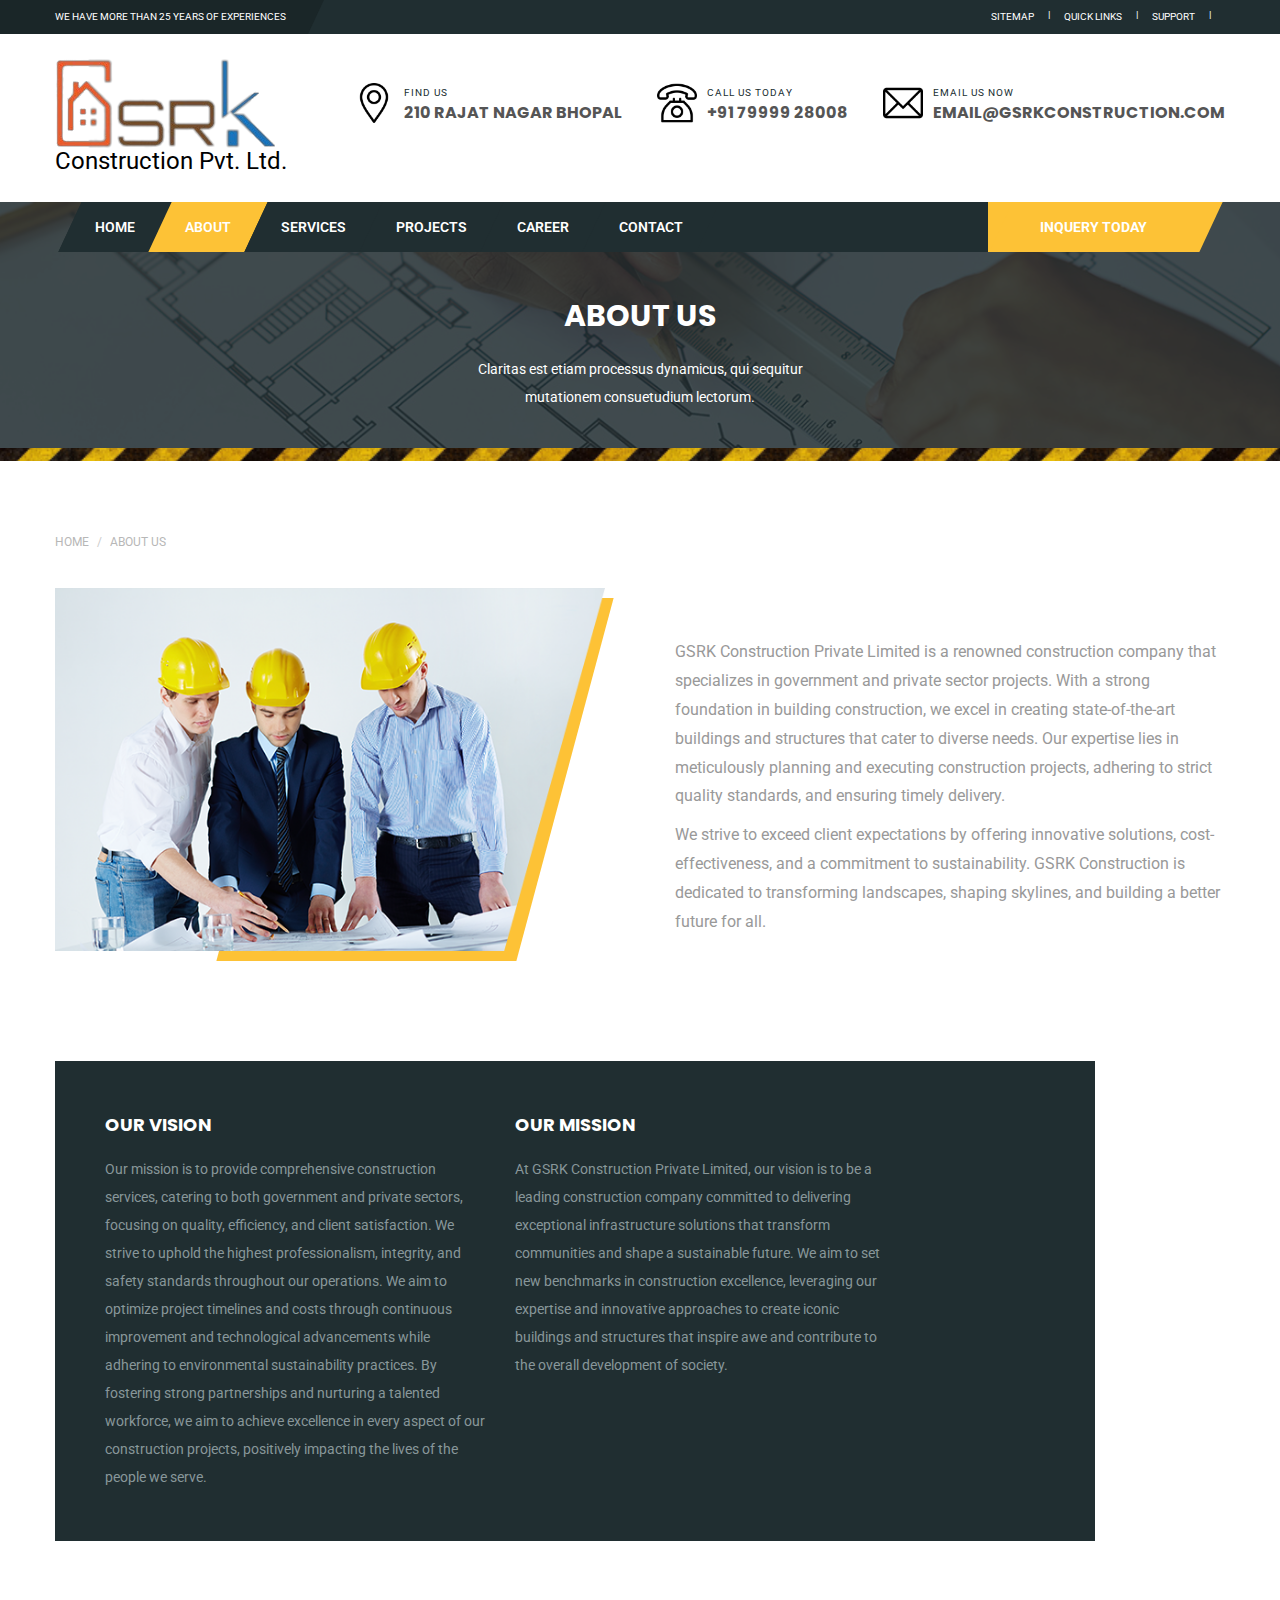
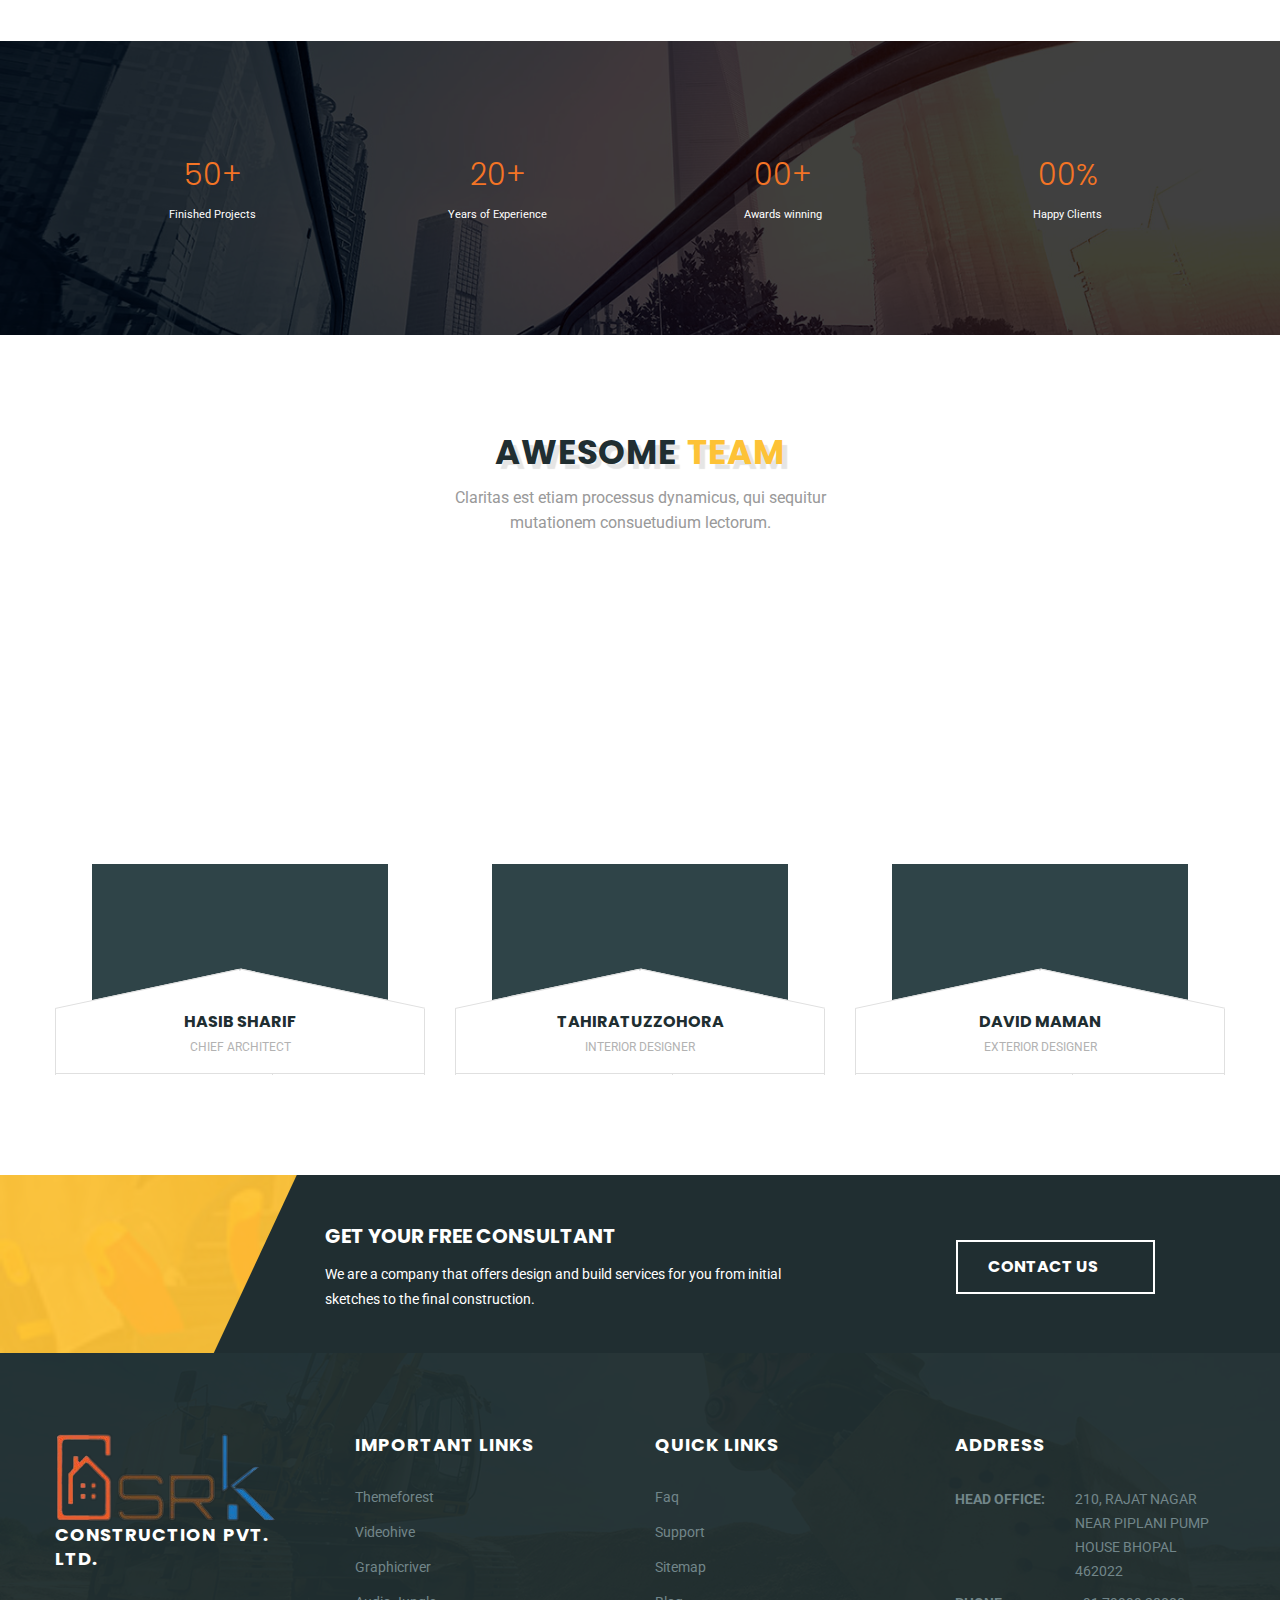
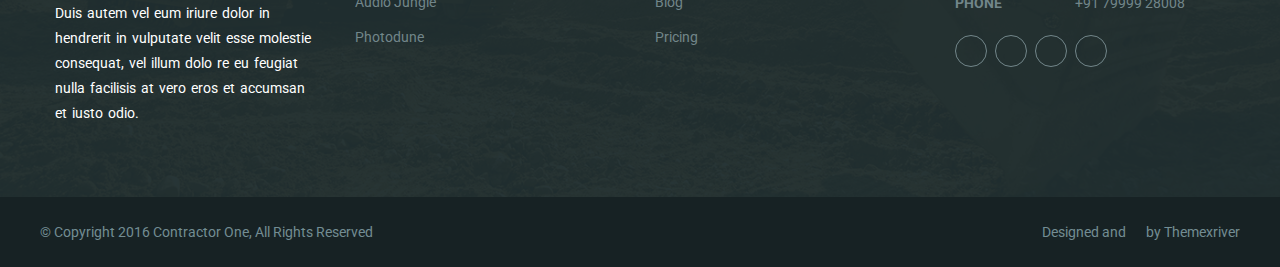
==== commit f4731220: "sanjay" ====
--- a/about.html
+++ b/about.html
@@ -50,45 +50,51 @@
         
     	<!--Header-Upper-->
         <div class="header-upper" style="background-image:url(images/background/bg-header-pattern.jpg);">
-        	<div class="auto-container">
-            	<div class="clearfix">
-                	
-                	<div class="pull-left logo-outer">
-                    	<div class="logo"><a href="index.html"><img src="images/logo.png" alt="" title="Constractor One"></a></div>
-                    </div>
-                    
+            <div class="auto-container">
+                <div class="clearfix">
+
+                    <div class="pull-left logo-outer">
+                        <div class="logo"><a href="index.html"><img src="images/logo.png" alt=""
+                                    title="Constractor One">
+                                <div class="text "><span class="text-center text-color-black" style="font-size: 24px;">Construction Pvt. Ltd.</span></div></a></div>
+                    </div>
+
                     <div class="pull-right upper-right clearfix">
-                    	
+
                         <!--Info Box-->
                         <div class="upper-column info-box">
-                        	<div class="icon-box"><span class="flaticon-location"></span></div>
+                            <div class="icon-box"><img src="./images/icons/location.png" width="40px"/></div>
                             <ul>
-                            	<li><span class="small-title">Find us</span></li>
-                                <li><a href="#"><strong>210 RAJAT NAGAR BHOPAL</strong></a></li>
+                                <li><span class="small-title text-decoration-none">Find us</span></li>
+                                <li><a href="#" class="text-decoration-none"><strong>210 RAJAT NAGAR
+                                            BHOPAL</strong></a></li>
                             </ul>
                         </div>
-                        
+
                         <!--Info Box-->
                         <div class="upper-column info-box">
-                        	<div class="icon-box"><span class="flaticon-technology"></span></div>
+                            <div class="icon-box"><img src="./images/icons/telephone.png" width="40px"/></div>
                             <ul>
-                            	<li><span class="small-title">Call us today</span></li>
-                                <li><a href="#"><strong>+91 79999 28008</strong></a></li>
+                                <li><span class="small-title">Call us today</span></li>
+                                <li><a href="#" class="text-decoration-none"><strong>+91 79999
+                                            28008</strong></a></li>
                             </ul>
                         </div>
-                        
+
                         <!--Info Box-->
                         <div class="upper-column info-box">
-                        	<div class="icon-box"><span class="flaticon-letter-1"></span></div>
+                            <div class="icon-box"><img src="./images/icons/email.png" width="40px"/></div>
                             <ul>
-                            	<li><span class="small-title">Email us now</span></li>
-                                <li><a href="#"><strong>EMAIL@GSRKCONSTRUCTION.COM</strong></a></li>
+                                <li><span class="small-title">Email us now</span></li>
+                                <li><a href="#"
+                                        class="text-decoration-none"><strong>EMAIL@GSRKCONSTRUCTION.COM</strong></a>
+                                </li>
                             </ul>
                         </div>
-                        
-                        
-                    </div>
-                    
+
+
+                    </div>
+
                 </div>
             </div>
         </div>
--- a/css/style.css
+++ b/css/style.css
@@ -5166,4 +5166,8 @@
 	}
 
 	
-	+@media screen  {
+	.short{
+		display: none;
+	}
+}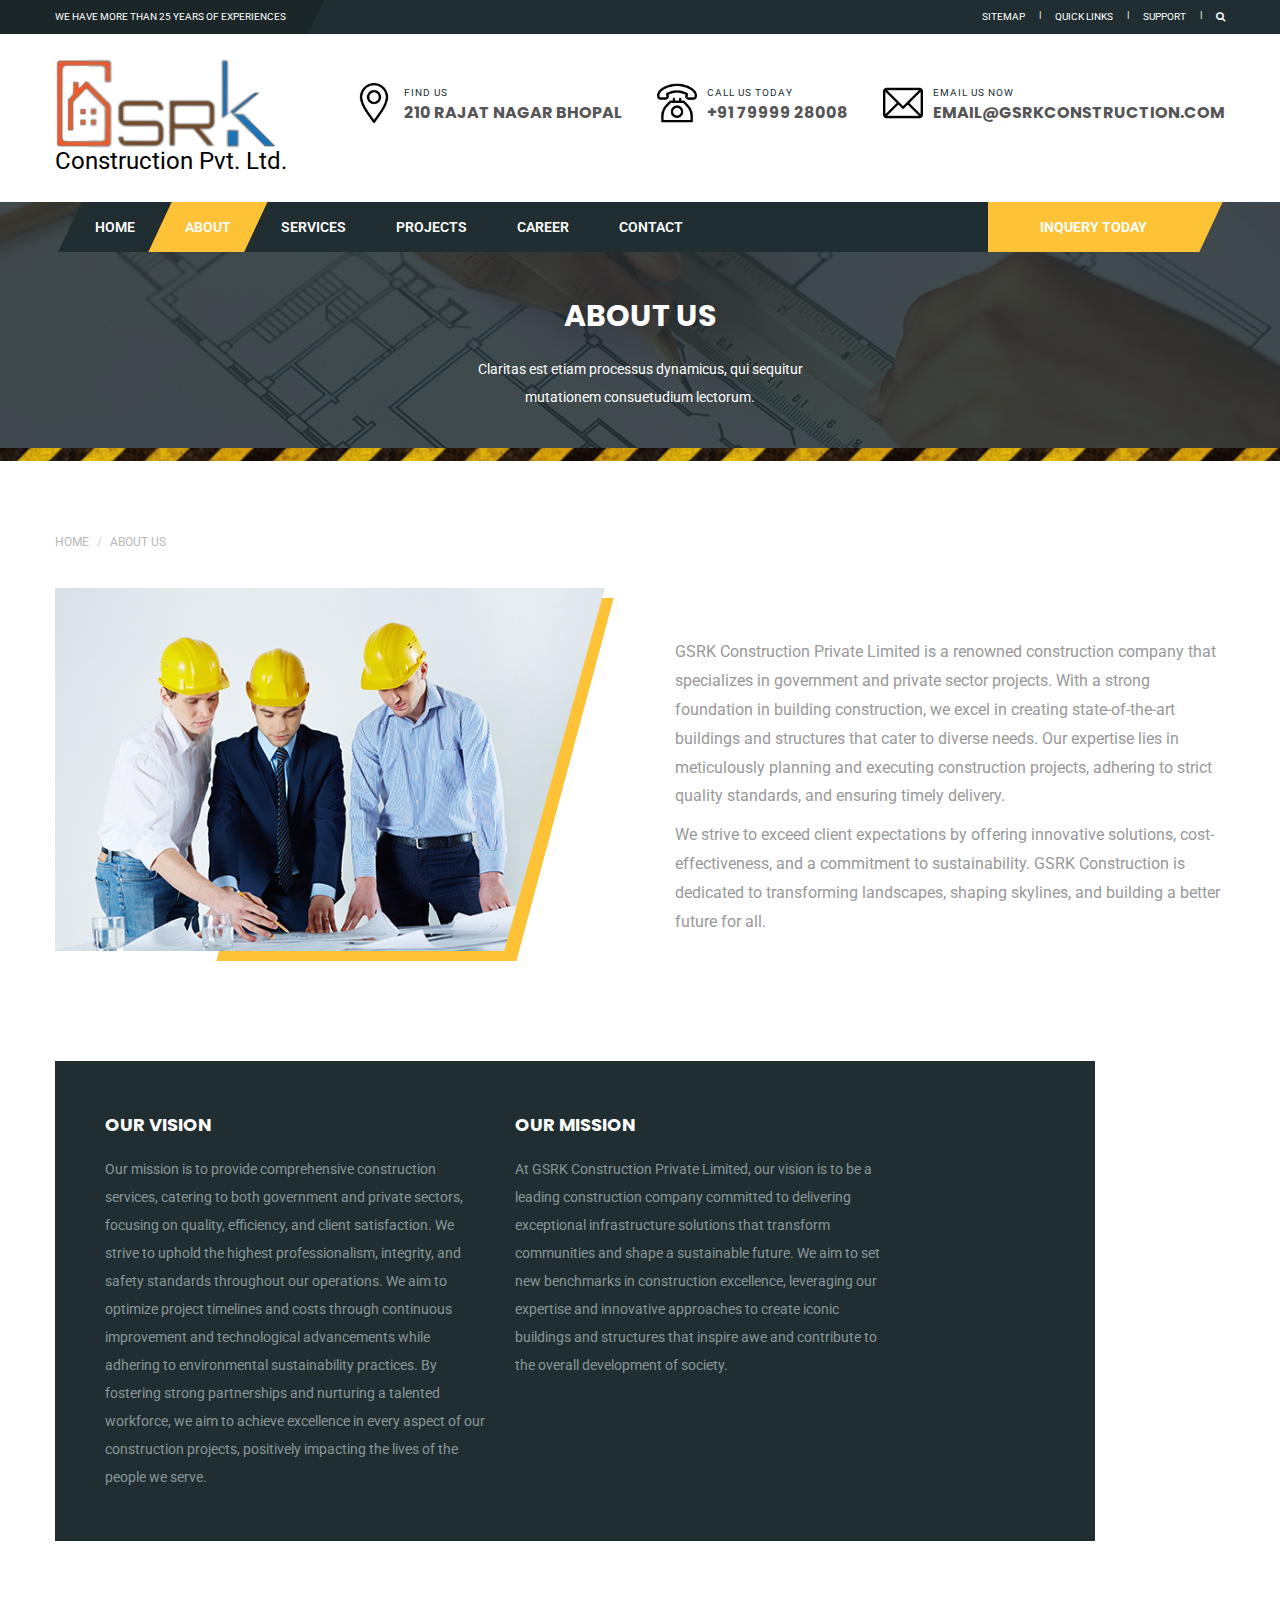
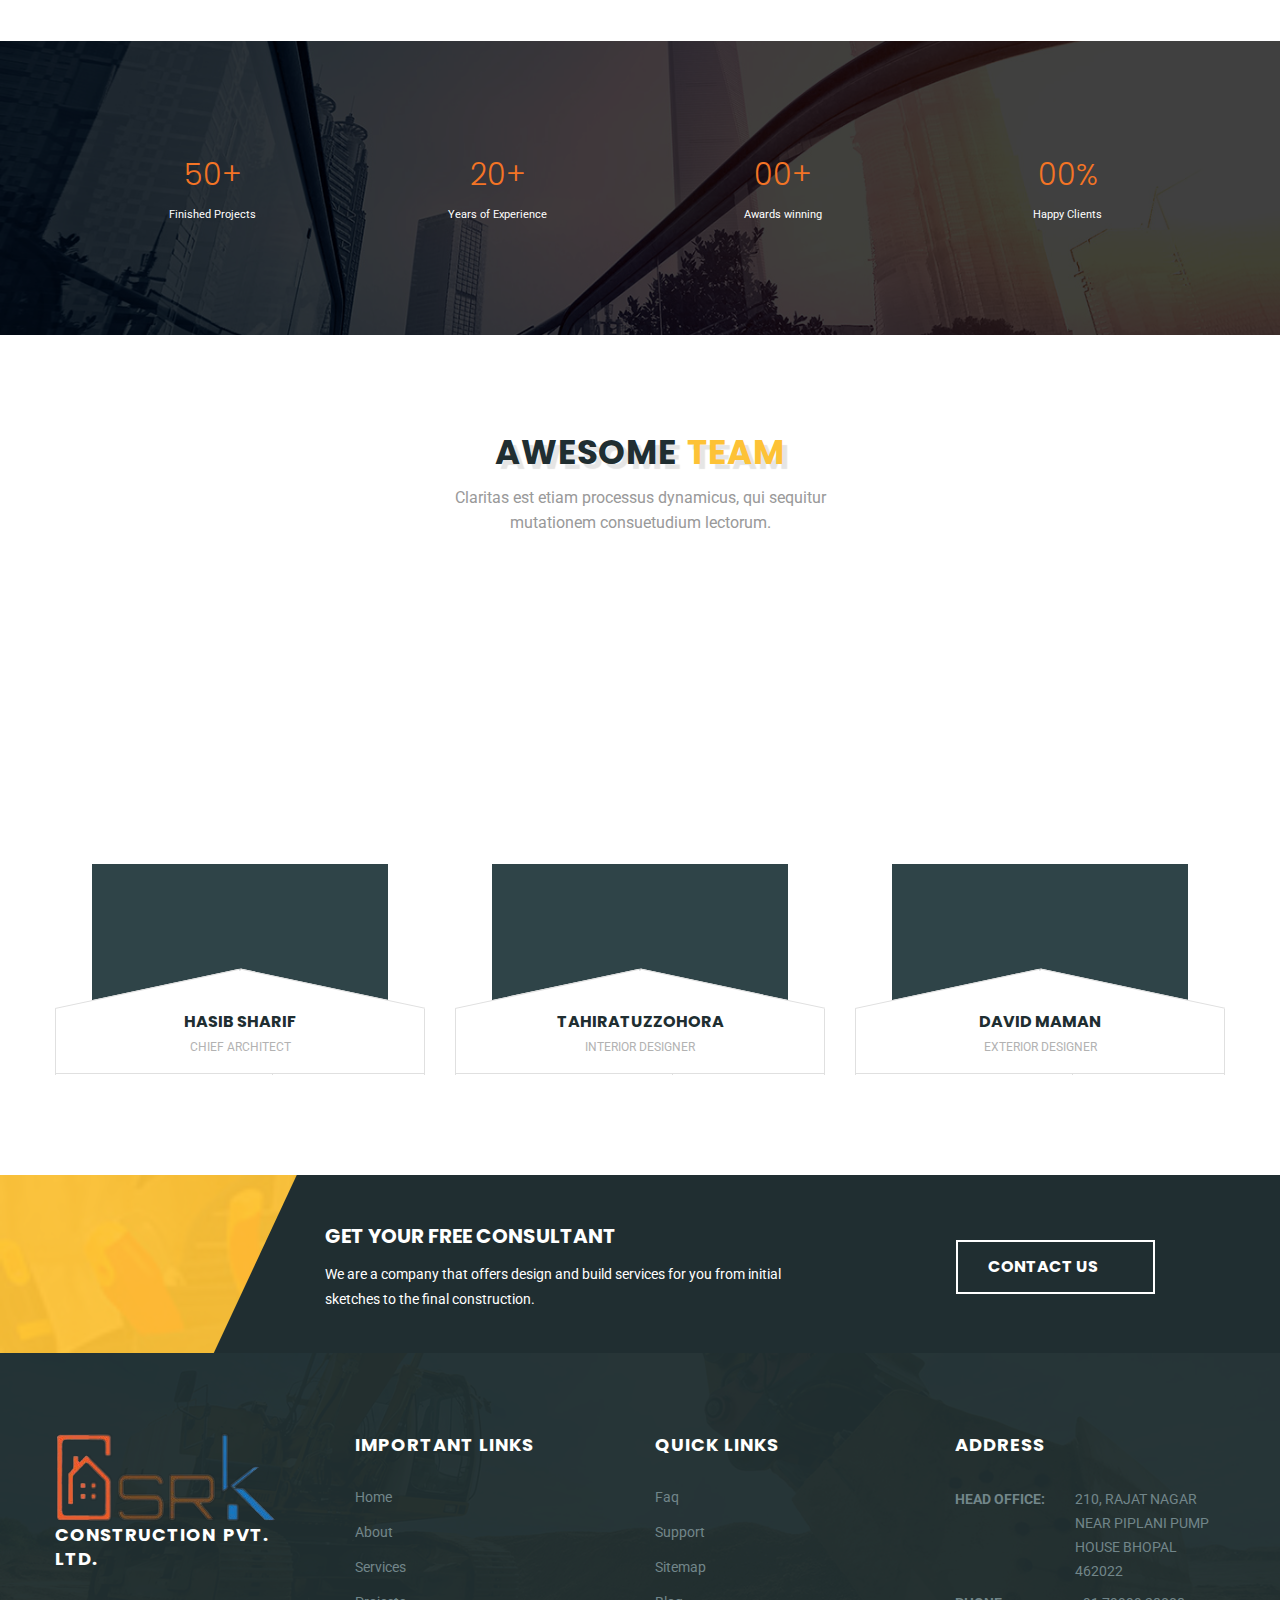
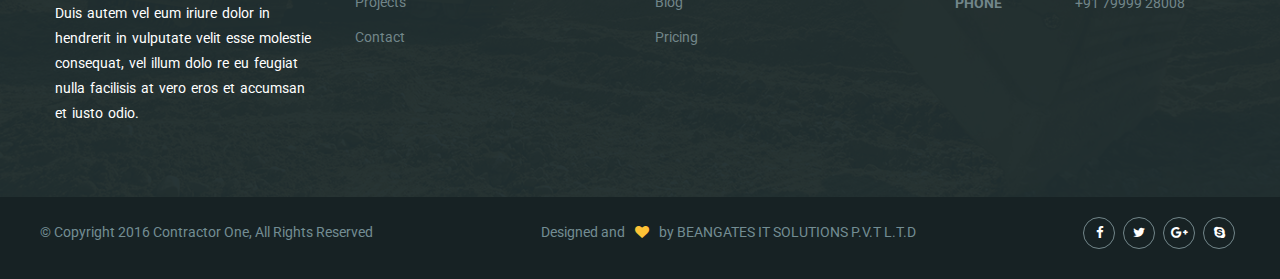
==== commit 5c3dfc5f: "sanjay" ====
--- a/about.html
+++ b/about.html
@@ -1,18 +1,21 @@
-
 <!DOCTYPE html>
-<html>
+<html lang="en">
+
 <head>
-<meta charset="utf-8">
-<title>Constractor One Construction and Home Renovation HTML5 Template | About Us</title>
-<!-- Stylesheets -->
-<link href="css/bootstrap.css" rel="stylesheet">
-<link href="css/style.css" rel="stylesheet">
-<!-- Responsive -->
-<link rel="shortcut icon" href="images/favicon.ico" type="image/x-icon">
-<link rel="icon" href="images/favicon.ico" type="image/x-icon">
-<meta http-equiv="X-UA-Compatible" content="IE=edge">
-<meta name="viewport" content="width=device-width, initial-scale=1.0, maximum-scale=1.0, user-scalable=0">
-<link href="css/responsive.css" rel="stylesheet">
+    <meta charset="utf-8">
+    <title>Constractor One Construction and Home Renovation HTML5 Template | Homepage Style One</title>
+    <!-- Stylesheets -->
+    <link href="css/bootstrap.css" rel="stylesheet">
+    <link href="css/revolution-slider.css" rel="stylesheet">
+    <link href="css/style.css" rel="stylesheet">
+    <!-- Responsive -->
+    <link rel="shortcut icon" href="images/favicon.ico" type="image/x-icon">
+    <link rel="icon" href="images/favicon.ico" type="image/x-icon">
+    <meta http-equiv="X-UA-Compatible" content="IE=edge">
+    <meta name="viewport" content="width=device-width, initial-scale=1.0, maximum-scale=1.0, user-scalable=0">
+    <link href="css/responsive.css" rel="stylesheet">
+    <link rel="stylesheet" href="https://cdnjs.cloudflare.com/ajax/libs/font-awesome/4.7.0/css/font-awesome.min.css">
+
 <!--[if lt IE 9]><script src="http://html5shim.googlecode.com/svn/trunk/html5.js"></script><![endif]-->
 <!--[if lt IE 9]><script src="js/respond.js"></script><![endif]-->
 </head>
@@ -390,12 +393,12 @@
     
     <!--Main Footer-->
     <footer class="main-footer">
-        
-        <!--Footer Upper-->        
+
+        <!--Footer Upper-->
         <div class="footer-upper" style="background-image:url(images/background/image-4.jpg);">
             <div class="auto-container">
                 <div class="row clearfix">
-                    
+
                     <!--Two 4th column-->
                     <div class="col-md-6 col-sm-12 col-xs-12">
                         <div class="row clearfix">
@@ -404,32 +407,34 @@
                                     <div class="logo"><img src="images/logo.png" alt=""></div>
                                     <div class="text">
                                         <h3>Construction Pvt. Ltd.</h3>
-                                        <p>Duis autem vel eum iriure dolor in hendrerit in vulputate velit esse molestie consequat, vel illum dolo re eu feugiat nulla facilisis at vero eros et accumsan et iusto odio.</p>
+                                        <p>Duis autem vel eum iriure dolor in hendrerit in vulputate velit
+                                            esse molestie consequat, vel illum dolo re eu feugiat nulla
+                                            facilisis at vero eros et accumsan et iusto odio.</p>
                                     </div>
-                                    
+
                                 </div>
                             </div>
-                            
+
                             <!--Footer Column-->
                             <div class="col-lg-6 col-sm-6 col-xs-12 column">
                                 <div class="footer-widget links-widget">
 
-									<h3>Important Links</h3>
+                                    <h3>Important Links</h3>
                                     <ul>
-                                        <li><a href="#">Themeforest</a></li>
-                                        <li><a href="#">Videohive</a></li>
-                                        <li><a href="#">Graphicriver</a></li>
-                                        <li><a href="#">Audio Jungle</a></li>
-                                        <li><a href="#">Photodune</a></li>
+                                        <li><a href="#">Home</a></li>
+                                        <li><a href="#">About</a></li>
+                                        <li><a href="#">Services</a></li>
+                                        <li><a href="#">Projects</a></li>
+                                        <li><a href="#">Contact</a></li>
                                     </ul>
-                                    
+
                                 </div>
                             </div>
-                            
-                            
+
+
                         </div>
                     </div><!--Two 4th column End-->
-                    
+
                     <!--Two 4th column-->
                     <div class="col-md-6 col-sm-12 col-xs-12">
                         <div class="row clearfix">
@@ -437,7 +442,7 @@
                             <div class="col-lg-6 col-sm-6 col-xs-12 column">
                                 <div class="footer-widget links-widget">
 
-									<h3>quick Links</h3>
+                                    <h3>quick Links</h3>
                                     <ul>
                                         <li><a href="#">Faq</a></li>
                                         <li><a href="#">Support</a></li>
@@ -445,47 +450,59 @@
                                         <li><a href="#">Blog</a></li>
                                         <li><a href="#">Pricing</a></li>
                                     </ul>
-                                    
+
                                 </div>
                             </div>
-                            
+
                             <!--Footer Column-->
                             <div class="col-lg-6 col-sm-6 col-xs-12 column">
                                 <div class="footer-widget contact-widget">
-                                    <h3>Address</h3>	
+                                    <h3>Address</h3>
                                     <ul class="contact-info">
-                                        <li><strong>Head Office:</strong>210, RAJAT NAGAR NEAR PIPLANI PUMP HOUSE BHOPAL 462022</li>
+                                        <li><strong>Head Office:</strong>210, RAJAT NAGAR NEAR PIPLANI PUMP
+                                            HOUSE BHOPAL 462022</li>
                                         <li><strong>Phone</strong> +91 79999 28008 </li>
                                     </ul>
-                                    
-                                    <div class="social-links">
-                                        <a href="#"><span class="fa fa-facebook-f"></span></a>
-                                        <a href="#"><span class="fa fa-twitter"></span></a>
-                                        <a href="#"><span class="fa fa-google-plus"></span></a>
-                                        <a href="#"><span class="fa fa-skype"></span></a>
-                                    </div>
-                                    
+
+                
+
                                 </div>
                             </div>
-                            
+
                         </div>
                     </div><!--Two 4th column End-->
-                    
-                </div>
-                
-            </div>
-        </div>
-        
+
+                </div>
+
+            </div>
+        </div>
+
         <!--Footer Bottom-->
         <div class="footer-bottom">
             <div class="auto-container">
                 <div class="row clearfix">
-                    <div class="pull-left"><div class="copyright-text">&copy; Copyright 2016 Contractor One, All Rights Reserved</div></div>
-                    <div class="pull-right"><div class="info-text">Designed and &ensp;<span class="fa fa-heart theme_color"></span>&ensp; by <a target="_blank" href="http://themeforest.net/user/themexriver/">Themexriver</a></div></div>
-                </div>
-            </div>
-        </div>
-        
+                    <div class="pull-left">
+                        <div class="copyright-text">&copy; Copyright 2016 Contractor One, All Rights
+                            Reserved</div>
+                    </div>
+                    
+                        
+                <div class="social-links pull-right">
+                    <a href="#"><span class="fa fa-facebook-f"></span></a>
+                    <a href="#"><span class="fa fa-twitter"></span></a>
+                    <a href="#"><span class="fa fa-google-plus"></span></a>
+                    <a href="#"><span class="fa fa-skype"></span></a>
+                </div>
+                   
+                    <div class="text-center">
+                        <div class="info-text">Designed and &ensp;<span
+                                class="fa fa-heart theme_color"></span>&ensp; by <a target="_blank"
+                                href="beangates.com">BEANGATES IT SOLUTIONS P.V.T L.T.D</a></div>
+                    </div>
+                </div>
+            </div>
+        </div>
+
     </footer>
     
     
--- a/css/revolution-slider.css
+++ b/css/revolution-slider.css
@@ -0,0 +1 @@
+.tp-static-layers{position:absolute;z-index:505;top:0;left:0}.tp-hide-revslider,.tp-caption.tp-hidden-caption{visibility:hidden!important;display:none!important}.tp-caption{z-index:1;white-space:nowrap}.tp-caption-demo .tp-caption{position:relative!important;display:inline-block;margin-bottom:10px;margin-right:20px!important}.tp-caption.whitedivider3px{color:#000;text-shadow:none;background-color:#fff;background-color:rgba(255,255,255,1);text-decoration:none;min-width:408px;min-height:3px;background-position:initial initial;background-repeat:initial initial;border-width:0;border-color:#000;border-style:none}.tp-caption.finewide_large_white{color:#fff;text-shadow:none;font-size:60px;line-height:60px;font-weight:300;font-family:"Open Sans",sans-serif;background-color:transparent;text-decoration:none;text-transform:uppercase;letter-spacing:8px;border-width:0;border-color:#000;border-style:none}.tp-caption.whitedivider3px{color:#000;text-shadow:none;background-color:#fff;background-color:rgba(255,255,255,1);text-decoration:none;font-size:0;line-height:0;min-width:468px;min-height:3px;border-width:0;border-color:#000;border-style:none}.tp-caption.finewide_medium_white{color:#fff;text-shadow:none;font-size:37px;line-height:37px;font-weight:300;font-family:"Open Sans",sans-serif;background-color:transparent;text-decoration:none;text-transform:uppercase;letter-spacing:5px;border-width:0;border-color:#000;border-style:none}.tp-caption.boldwide_small_white{font-size:25px;line-height:25px;font-weight:800;font-family:"Open Sans",sans-serif;color:#fff;text-decoration:none;background-color:transparent;text-shadow:none;text-transform:uppercase;letter-spacing:5px;border-width:0;border-color:#000;border-style:none}.tp-caption.whitedivider3px_vertical{color:#000;text-shadow:none;background-color:#fff;background-color:rgba(255,255,255,1);text-decoration:none;font-size:0;line-height:0;min-width:3px;min-height:130px;border-width:0;border-color:#000;border-style:none}.tp-caption.finewide_small_white{color:#fff;text-shadow:none;font-size:25px;line-height:25px;font-weight:300;font-family:"Open Sans",sans-serif;background-color:transparent;text-decoration:none;text-transform:uppercase;letter-spacing:5px;border-width:0;border-color:#000;border-style:none}.tp-caption.finewide_verysmall_white_mw{font-size:13px;line-height:25px;font-weight:400;font-family:"Open Sans",sans-serif;color:#fff;text-decoration:none;background-color:transparent;text-shadow:none;text-transform:uppercase;letter-spacing:5px;max-width:470px;white-space:normal!important;border-width:0;border-color:#000;border-style:none}.tp-caption.lightgrey_divider{text-decoration:none;background-color:#ebebeb;background-color:rgba(235,235,235,1);width:370px;height:3px;background-position:initial initial;background-repeat:initial initial;border-width:0;border-color:#222;border-style:none}.tp-caption.finewide_large_white{color:#FFF;text-shadow:none;font-size:60px;line-height:60px;font-weight:300;font-family:"Open Sans",sans-serif;background-color:rgba(0,0,0,0);text-decoration:none;text-transform:uppercase;letter-spacing:8px;border-width:0;border-color:#000;border-style:none}.tp-caption.finewide_medium_white{color:#FFF;text-shadow:none;font-size:34px;line-height:34px;font-weight:300;font-family:"Open Sans",sans-serif;background-color:rgba(0,0,0,0);text-decoration:none;text-transform:uppercase;letter-spacing:5px;border-width:0;border-color:#000;border-style:none}.tp-caption.huge_red{position:absolute;color:#df4b6b;font-weight:400;font-size:150px;line-height:130px;font-family:'Oswald',sans-serif;margin:0;border-width:0;border-style:none;white-space:nowrap;background-color:#2d3136;padding:0}.tp-caption.middle_yellow{position:absolute;color:#fbd572;font-weight:600;font-size:50px;line-height:50px;font-family:'Open Sans',sans-serif;margin:0;border-width:0;border-style:none;white-space:nowrap}.tp-caption.huge_thin_yellow{position:absolute;color:#fbd572;font-weight:300;font-size:90px;line-height:90px;font-family:'Open Sans',sans-serif;margin:0;letter-spacing:20px;border-width:0;border-style:none;white-space:nowrap}.tp-caption.big_dark{position:absolute;color:#333;font-weight:700;font-size:70px;line-height:70px;font-family:"Open Sans";margin:0;border-width:0;border-style:none;white-space:nowrap}.tp-caption.medium_dark{position:absolute;color:#333;font-weight:300;font-size:40px;line-height:40px;font-family:"Open Sans";margin:0;letter-spacing:5px;border-width:0;border-style:none;white-space:nowrap}.tp-caption.medium_grey{position:absolute;color:#fff;text-shadow:0 2px 5px rgba(0,0,0,0.5);font-weight:700;font-size:20px;line-height:20px;font-family:Arial;padding:2px 4px;margin:0;border-width:0;border-style:none;background-color:#888;white-space:nowrap}.tp-caption.small_text{position:absolute;color:#fff;text-shadow:0 2px 5px rgba(0,0,0,0.5);font-weight:700;font-size:14px;line-height:20px;font-family:Arial;margin:0;border-width:0;border-style:none;white-space:nowrap}.tp-caption.medium_text{position:absolute;color:#fff;text-shadow:0 2px 5px rgba(0,0,0,0.5);font-weight:700;font-size:20px;line-height:20px;font-family:Arial;margin:0;border-width:0;border-style:none;white-space:nowrap}.tp-caption.large_bold_white_25{font-size:55px;line-height:65px;font-weight:700;font-family:"Open Sans";color:#fff;text-decoration:none;background-color:transparent;text-align:center;text-shadow:#000 0 5px 10px;border-width:0;border-color:#fff;border-style:none}.tp-caption.medium_text_shadow{font-size:25px;line-height:25px;font-weight:600;font-family:"Open Sans";color:#fff;text-decoration:none;background-color:transparent;text-align:center;text-shadow:#000 0 5px 10px;border-width:0;border-color:#fff;border-style:none}.tp-caption.large_text{position:absolute;color:#fff;text-shadow:0 2px 5px rgba(0,0,0,0.5);font-weight:700;font-size:40px;line-height:40px;font-family:Arial;margin:0;border-width:0;border-style:none;white-space:nowrap}.tp-caption.medium_bold_grey{font-size:30px;line-height:30px;font-weight:800;font-family:"Open Sans";color:#666;text-decoration:none;background-color:transparent;text-shadow:none;margin:0;padding:1px 4px 0;border-width:0;border-color:#ffd658;border-style:none}.tp-caption.very_large_text{position:absolute;color:#fff;text-shadow:0 2px 5px rgba(0,0,0,0.5);font-weight:700;font-size:60px;line-height:60px;font-family:Arial;margin:0;border-width:0;border-style:none;white-space:nowrap;letter-spacing:-2px}.tp-caption.very_big_white{position:absolute;color:#fff;text-shadow:none;font-weight:800;font-size:60px;line-height:60px;font-family:Arial;margin:0;border-width:0;border-style:none;white-space:nowrap;padding:0 4px;padding-top:1px;background-color:#000}.tp-caption.very_big_black{position:absolute;color:#000;text-shadow:none;font-weight:700;font-size:60px;line-height:60px;font-family:Arial;margin:0;border-width:0;border-style:none;white-space:nowrap;padding:0 4px;padding-top:1px;background-color:#fff}.tp-caption.modern_medium_fat{position:absolute;color:#000;text-shadow:none;font-weight:800;font-size:24px;line-height:20px;font-family:"Open Sans",sans-serif;margin:0;border-width:0;border-style:none;white-space:nowrap}.tp-caption.modern_medium_fat_white{position:absolute;color:#fff;text-shadow:none;font-weight:800;font-size:24px;line-height:20px;font-family:"Open Sans",sans-serif;margin:0;border-width:0;border-style:none;white-space:nowrap}.tp-caption.modern_medium_light{position:absolute;color:#000;text-shadow:none;font-weight:300;font-size:24px;line-height:20px;font-family:"Open Sans",sans-serif;margin:0;border-width:0;border-style:none;white-space:nowrap}.tp-caption.modern_big_bluebg{position:absolute;color:#fff;text-shadow:none;font-weight:800;font-size:30px;line-height:36px;font-family:"Open Sans",sans-serif;padding:3px 10px;margin:0;border-width:0;border-style:none;background-color:#4e5b6c;letter-spacing:0}.tp-caption.modern_big_redbg{position:absolute;color:#fff;text-shadow:none;font-weight:300;font-size:30px;line-height:36px;font-family:"Open Sans",sans-serif;padding:3px 10px;padding-top:1px;margin:0;border-width:0;border-style:none;background-color:#de543e;letter-spacing:0}.tp-caption.modern_small_text_dark{position:absolute;color:#555;text-shadow:none;font-size:14px;line-height:22px;font-family:Arial;margin:0;border-width:0;border-style:none;white-space:nowrap}.tp-caption.boxshadow{-moz-box-shadow:0 0 20px rgba(0,0,0,0.5);-webkit-box-shadow:0 0 20px rgba(0,0,0,0.5);box-shadow:0 0 20px rgba(0,0,0,0.5)}.tp-caption.black{color:#000;text-shadow:none}.tp-caption.noshadow{text-shadow:none}.tp-caption a{color:#ff7302;text-shadow:none;-webkit-transition:all .2s ease-out;-moz-transition:all .2s ease-out;-o-transition:all .2s ease-out;-ms-transition:all .2s ease-out}.tp-caption a:hover{color:#ffa902}.tp-caption.thinheadline_dark{position:absolute;color:rgba(0,0,0,0.85);text-shadow:none;font-weight:300;font-size:30px;line-height:30px;font-family:"Open Sans";background-color:transparent}.tp-caption.thintext_dark{position:absolute;color:rgba(0,0,0,0.85);text-shadow:none;font-weight:300;font-size:16px;line-height:26px;font-family:"Open Sans";background-color:transparent}.tp-caption.medium_bg_red a{color:#fff;text-decoration:none}.tp-caption.medium_bg_red a:hover{color:#fff;text-decoration:underline}.tp-caption.smoothcircle{font-size:30px;line-height:75px;font-weight:800;font-family:"Open Sans";color:#fff;text-decoration:none;background-color:#000;background-color:rgba(0,0,0,0.498039);padding:50px 25px;text-align:center;border-radius:500px 500px 500px 500px;border-width:0;border-color:#000;border-style:none}.tp-caption.largeblackbg{font-size:50px;line-height:70px;font-weight:300;font-family:"Open Sans";color:#fff;text-decoration:none;background-color:#000;padding:0 20px 5px;text-shadow:none;border-width:0;border-color:#fff;border-style:none}.tp-caption.largepinkbg{position:absolute;color:#fff;text-shadow:none;font-weight:300;font-size:50px;line-height:70px;font-family:"Open Sans";background-color:#db4360;padding:0 20px;-webkit-border-radius:0;-moz-border-radius:0;border-radius:0}.tp-caption.largewhitebg{position:absolute;color:#000;text-shadow:none;font-weight:300;font-size:50px;line-height:70px;font-family:"Open Sans";background-color:#fff;padding:0 20px;-webkit-border-radius:0;-moz-border-radius:0;border-radius:0}.tp-caption.largegreenbg{position:absolute;color:#fff;text-shadow:none;font-weight:300;font-size:50px;line-height:70px;font-family:"Open Sans";background-color:#67ae73;padding:0 20px;-webkit-border-radius:0;-moz-border-radius:0;border-radius:0}.tp-caption.excerpt{font-size:36px;line-height:36px;font-weight:700;font-family:Arial;color:#fff;text-decoration:none;background-color:rgba(0,0,0,1);text-shadow:none;margin:0;letter-spacing:-1.5px;padding:1px 4px 0 4px;width:150px;white-space:normal!important;height:auto;border-width:0;border-color:#fff;border-style:none}.tp-caption.large_bold_grey{font-size:60px;line-height:60px;font-weight:800;font-family:"Open Sans";color:#666;text-decoration:none;background-color:transparent;text-shadow:none;margin:0;padding:1px 4px 0;border-width:0;border-color:#ffd658;border-style:none}.tp-caption.medium_thin_grey{font-size:34px;line-height:30px;font-weight:300;font-family:"Open Sans";color:#666;text-decoration:none;background-color:transparent;padding:1px 4px 0;text-shadow:none;margin:0;border-width:0;border-color:#ffd658;border-style:none}.tp-caption.small_thin_grey{font-size:18px;line-height:26px;font-weight:300;font-family:"Open Sans";color:#757575;text-decoration:none;background-color:transparent;padding:1px 4px 0;text-shadow:none;margin:0;border-width:0;border-color:#ffd658;border-style:none}.tp-caption.lightgrey_divider{text-decoration:none;background-color:rgba(235,235,235,1);width:370px;height:3px;background-position:initial initial;background-repeat:initial initial;border-width:0;border-color:#222;border-style:none}.tp-caption.large_bold_darkblue{font-size:58px;line-height:60px;font-weight:800;font-family:"Open Sans";color:#34495e;text-decoration:none;background-color:transparent;border-width:0;border-color:#ffd658;border-style:none}.tp-caption.medium_bg_darkblue{font-size:20px;line-height:20px;font-weight:800;font-family:"Open Sans";color:#fff;text-decoration:none;background-color:#34495e;padding:10px;border-width:0;border-color:#ffd658;border-style:none}.tp-caption.medium_bold_red{font-size:24px;line-height:30px;font-weight:800;font-family:"Open Sans";color:#e33a0c;text-decoration:none;background-color:transparent;padding:0;border-width:0;border-color:#ffd658;border-style:none}.tp-caption.medium_light_red{font-size:21px;line-height:26px;font-weight:300;font-family:"Open Sans";color:#e33a0c;text-decoration:none;background-color:transparent;padding:0;border-width:0;border-color:#ffd658;border-style:none}.tp-caption.medium_bg_red{font-size:20px;line-height:20px;font-weight:800;font-family:"Open Sans";color:#fff;text-decoration:none;background-color:#e33a0c;padding:10px;border-width:0;border-color:#ffd658;border-style:none}.tp-caption.medium_bold_orange{font-size:24px;line-height:30px;font-weight:800;font-family:"Open Sans";color:#f39c12;text-decoration:none;background-color:transparent;border-width:0;border-color:#ffd658;border-style:none}.tp-caption.medium_bg_orange{font-size:20px;line-height:20px;font-weight:800;font-family:"Open Sans";color:#fff;text-decoration:none;background-color:#f39c12;padding:10px;border-width:0;border-color:#ffd658;border-style:none}.tp-caption.grassfloor{text-decoration:none;background-color:rgba(160,179,151,1);width:4000px;height:150px;border-width:0;border-color:#222;border-style:none}.tp-caption.large_bold_white{font-size:58px;line-height:60px;font-weight:800;font-family:"Open Sans";color:#fff;text-decoration:none;background-color:transparent;border-width:0;border-color:#ffd658;border-style:none}.tp-caption.medium_light_white{font-size:30px;line-height:36px;font-weight:300;font-family:"Open Sans";color:#fff;text-decoration:none;background-color:transparent;padding:0;border-width:0;border-color:#ffd658;border-style:none}.tp-caption.mediumlarge_light_white{font-size:34px;line-height:40px;font-weight:300;font-family:"Open Sans";color:#fff;text-decoration:none;background-color:transparent;padding:0;border-width:0;border-color:#ffd658;border-style:none}.tp-caption.mediumlarge_light_white_center{font-size:34px;line-height:40px;font-weight:300;font-family:"Open Sans";color:#fff;text-decoration:none;background-color:transparent;padding:0;text-align:center;border-width:0;border-color:#ffd658;border-style:none}.tp-caption.medium_bg_asbestos{font-size:20px;line-height:20px;font-weight:800;font-family:"Open Sans";color:#fff;text-decoration:none;background-color:#7f8c8d;padding:10px;border-width:0;border-color:#ffd658;border-style:none}.tp-caption.medium_light_black{font-size:30px;line-height:36px;font-weight:300;font-family:"Open Sans";color:#000;text-decoration:none;background-color:transparent;padding:0;border-width:0;border-color:#ffd658;border-style:none}.tp-caption.large_bold_black{font-size:58px;line-height:60px;font-weight:800;font-family:"Open Sans";color:#000;text-decoration:none;background-color:transparent;border-width:0;border-color:#ffd658;border-style:none}.tp-caption.mediumlarge_light_darkblue{font-size:34px;line-height:40px;font-weight:300;font-family:"Open Sans";color:#34495e;text-decoration:none;background-color:transparent;padding:0;border-width:0;border-color:#ffd658;border-style:none}.tp-caption.small_light_white{font-size:17px;line-height:28px;font-weight:300;font-family:"Open Sans";color:#fff;text-decoration:none;background-color:transparent;padding:0;border-width:0;border-color:#ffd658;border-style:none}.tp-caption.roundedimage{border-width:0;border-color:#222;border-style:none}.tp-caption.large_bg_black{font-size:40px;line-height:40px;font-weight:800;font-family:"Open Sans";color:#fff;text-decoration:none;background-color:#000;padding:10px 20px 15px;border-width:0;border-color:#ffd658;border-style:none}.tp-caption.mediumwhitebg{font-size:30px;line-height:30px;font-weight:300;font-family:"Open Sans";color:#000;text-decoration:none;background-color:#fff;padding:5px 15px 10px;text-shadow:none;border-width:0;border-color:#000;border-style:none}.tp-caption.medium_bg_orange_new1{font-size:20px;line-height:20px;font-weight:800;font-family:"Open Sans";color:#fff;text-decoration:none;background-color:#f39c12;padding:10px;border-width:0;border-color:#ffd658;border-style:none}.tp-caption.boxshadow{-moz-box-shadow:0 0 20px rgba(0,0,0,0.5);-webkit-box-shadow:0 0 20px rgba(0,0,0,0.5);box-shadow:0 0 20px rgba(0,0,0,0.5)}.tp-caption.black{color:#000;text-shadow:none;font-weight:300;font-size:19px;line-height:19px;font-family:'Open Sans',sans}.tp-caption.noshadow{text-shadow:none}.tp_inner_padding{box-sizing:border-box;-webkit-box-sizing:border-box;-moz-box-sizing:border-box;max-height:none!important}.tp-caption .frontcorner{width:0;height:0;border-left:40px solid transparent;border-right:0 solid transparent;border-top:40px solid #00a8ff;position:absolute;left:-40px;top:0}.tp-caption .backcorner{width:0;height:0;border-left:0 solid transparent;border-right:40px solid transparent;border-bottom:40px solid #00a8ff;position:absolute;right:0;top:0}.tp-caption .frontcornertop{width:0;height:0;border-left:40px solid transparent;border-right:0 solid transparent;border-bottom:40px solid #00a8ff;position:absolute;left:-40px;top:0}.tp-caption .backcornertop{width:0;height:0;border-left:0 solid transparent;border-right:40px solid transparent;border-top:40px solid #00a8ff;position:absolute;right:0;top:0}img.tp-slider-alternative-image{width:100%;height:auto}.tp-simpleresponsive .button{padding:6px 13px 5px;border-radius:3px;-moz-border-radius:3px;-webkit-border-radius:3px;height:30px;cursor:pointer;color:#fff!important;text-shadow:0 1px 1px rgba(0,0,0,0.6)!important;font-size:15px;line-height:45px!important;background:url(../images/gradient/g30.png) repeat-x top;font-family:arial,sans-serif;font-weight:bold;letter-spacing:-1px}.tp-simpleresponsive .button.big{color:#fff;text-shadow:0 1px 1px rgba(0,0,0,0.6);font-weight:bold;padding:9px 20px;font-size:19px;line-height:57px!important;background:url(../images/gradient/g40.png) repeat-x top}.tp-simpleresponsive .purchase:hover,.tp-simpleresponsive .button:hover,.tp-simpleresponsive .button.big:hover{background-position:bottom,15px 11px}@media only screen and (min-width:480px) and (max-width:767px){.tp-simpleresponsive .button{padding:4px 8px 3px;line-height:25px!important;font-size:11px!important;font-weight:normal}.tp-simpleresponsive a.button{-webkit-transition:none;-moz-transition:none;-o-transition:none;-ms-transition:none}}@media only screen and (min-width:0) and (max-width:479px){.tp-simpleresponsive .button{padding:2px 5px 2px;line-height:20px!important;font-size:10px!important}.tp-simpleresponsive a.button{-webkit-transition:none;-moz-transition:none;-o-transition:none;-ms-transition:none}}.tp-simpleresponsive .button.green,.tp-simpleresponsive .button:hover.green,.tp-simpleresponsive .purchase.green,.tp-simpleresponsive .purchase:hover.green{background-color:#21a117;-webkit-box-shadow:0 3px 0 0 #104d0b;-moz-box-shadow:0 3px 0 0 #104d0b;box-shadow:0 3px 0 0 #104d0b}.tp-simpleresponsive .button.blue,.tp-simpleresponsive .button:hover.blue,.tp-simpleresponsive .purchase.blue,.tp-simpleresponsive .purchase:hover.blue{background-color:#1d78cb;-webkit-box-shadow:0 3px 0 0 #0f3e68;-moz-box-shadow:0 3px 0 0 #0f3e68;box-shadow:0 3px 0 0 #0f3e68}.tp-simpleresponsive .button.red,.tp-simpleresponsive .button:hover.red,.tp-simpleresponsive .purchase.red,.tp-simpleresponsive .purchase:hover.red{background-color:#cb1d1d;-webkit-box-shadow:0 3px 0 0 #7c1212;-moz-box-shadow:0 3px 0 0 #7c1212;box-shadow:0 3px 0 0 #7c1212}.tp-simpleresponsive .button.orange,.tp-simpleresponsive .button:hover.orange,.tp-simpleresponsive .purchase.orange,.tp-simpleresponsive .purchase:hover.orange{background-color:#f70;-webkit-box-shadow:0 3px 0 0 #a34c00;-moz-box-shadow:0 3px 0 0 #a34c00;box-shadow:0 3px 0 0 #a34c00}.tp-simpleresponsive .button.darkgrey,.tp-simpleresponsive .button.grey,.tp-simpleresponsive .button:hover.darkgrey,.tp-simpleresponsive .button:hover.grey,.tp-simpleresponsive .purchase.darkgrey,.tp-simpleresponsive .purchase:hover.darkgrey{background-color:#555;-webkit-box-shadow:0 3px 0 0 #222;-moz-box-shadow:0 3px 0 0 #222;box-shadow:0 3px 0 0 #222}.tp-simpleresponsive .button.lightgrey,.tp-simpleresponsive .button:hover.lightgrey,.tp-simpleresponsive .purchase.lightgrey,.tp-simpleresponsive .purchase:hover.lightgrey{background-color:#888;-webkit-box-shadow:0 3px 0 0 #555;-moz-box-shadow:0 3px 0 0 #555;box-shadow:0 3px 0 0 #555}.fullscreen-container{width:100%;position:relative;padding:0}.fullwidthbanner-container{width:100%;position:relative;padding:0;overflow:hidden}.fullwidthbanner-container .fullwidthbanner{width:100%;position:relative}.tp-simpleresponsive .caption,.tp-simpleresponsive .tp-caption{position:absolute;visibility:hidden;-webkit-font-smoothing:antialiased!important}.tp-simpleresponsive img{max-width:none}.noFilterClass{filter:none!important}.tp-bannershadow{position:absolute;margin-left:auto;margin-right:auto;-moz-user-select:none;-khtml-user-select:none;-webkit-user-select:none;-o-user-select:none}.tp-bannershadow.tp-shadow1{background:url(assets/shadow1.png) no-repeat;background-size:100% 100%;width:890px;height:60px;bottom:-60px}.tp-bannershadow.tp-shadow2{background:url(assets/shadow2.png) no-repeat;background-size:100% 100%;width:890px;height:60px;bottom:-60px}.tp-bannershadow.tp-shadow3{background:url(assets/shadow3.png) no-repeat;background-size:100% 100%;width:890px;height:60px;bottom:-60px}.caption.fullscreenvideo{left:0;top:0;position:absolute;width:100%;height:100%}.caption.fullscreenvideo iframe,.caption.fullscreenvideo video{width:100%!important;height:100%!important;display:none}.tp-caption.fullscreenvideo{left:0;top:0;position:absolute;width:100%;height:100%}.tp-caption.fullscreenvideo iframe,.tp-caption.fullscreenvideo iframe video{width:100%!important;height:100%!important;display:none}.fullcoveredvideo video,.fullscreenvideo video{background:#000}.fullcoveredvideo .tp-poster{background-position:center center;background-size:cover;width:100%;height:100%;top:0;left:0}.html5vid.videoisplaying .tp-poster{display:none}.tp-video-play-button{background:#000;background:rgba(0,0,0,0.3);padding:5px;border-radius:5px;-moz-border-radius:5px;-webkit-border-radius:5px;position:absolute;top:50%;left:50%;font-size:40px;color:#FFF;z-index:3;margin-top:-27px;margin-left:-28px;text-align:center;cursor:pointer}.html5vid .tp-revstop{width:15px;height:20px;border-left:5px solid #fff;border-right:5px solid #fff;position:relative;margin:10px 20px;box-sizing:border-box;-moz-box-sizing:border-box;-webkit-box-sizing:border-box}.html5vid .tp-revstop{display:none}.html5vid.videoisplaying .revicon-right-dir{display:none}.html5vid.videoisplaying .tp-revstop{display:block}.html5vid.videoisplaying .tp-video-play-button{display:none}.html5vid:hover .tp-video-play-button{display:block}.fullcoveredvideo .tp-video-play-button{display:none!important}.tp-video-controls{position:absolute;bottom:0;left:0;right:0;padding:5px;opacity:0;-webkit-transition:opacity .3s;-moz-transition:opacity .3s;-o-transition:opacity .3s;-ms-transition:opacity .3s;transition:opacity .3s;background-image:linear-gradient(bottom,#000 13%,#323232 100%);background-image:-o-linear-gradient(bottom,#000 13%,#323232 100%);background-image:-moz-linear-gradient(bottom,#000 13%,#323232 100%);background-image:-webkit-linear-gradient(bottom,#000 13%,#323232 100%);background-image:-ms-linear-gradient(bottom,#000 13%,#323232 100%);background-image:-webkit-gradient(linear,left bottom,left top,color-stop(0.13,#000),color-stop(1,#323232));display:table;max-width:100%;overflow:hidden;box-sizing:border-box;-moz-box-sizing:border-box;-webkit-box-sizing:border-box}.tp-caption:hover .tp-video-controls{opacity:.9}.tp-video-button{background:rgba(0,0,0,.5);border:0;color:#EEE;-webkit-border-radius:3px;-moz-border-radius:3px;-o-border-radius:3px;border-radius:3px;cursor:pointer;line-height:12px;font-size:12px;color:#fff;padding:0;margin:0;outline:0}.tp-video-button:hover{cursor:pointer}.tp-video-button-wrap,.tp-video-seek-bar-wrap,.tp-video-vol-bar-wrap{padding:0 5px;display:table-cell}.tp-video-seek-bar-wrap{width:80%}.tp-video-vol-bar-wrap{width:20%}.tp-volume-bar,.tp-seek-bar{width:100%;cursor:pointer;outline:0;line-height:12px;margin:0;padding:0}.tp-dottedoverlay{background-repeat:repeat;width:100%;height:100%;position:absolute;top:0;left:0;z-index:4}.tp-dottedoverlay.twoxtwo{background:url(assets/gridtile.png)}.tp-dottedoverlay.twoxtwowhite{background:url(assets/gridtile_white.png)}.tp-dottedoverlay.threexthree{background:url(assets/gridtile_3x3.png)}.tp-dottedoverlay.threexthreewhite{background:url(assets/gridtile_3x3_white.png)}.tpclear{clear:both}.tp-bullets{z-index:1000;position:absolute;-ms-filter:"alpha(opacity=100)";-moz-opacity:1;-khtml-opacity:1;opacity:1;-webkit-transition:opacity .2s ease-out;-moz-transition:opacity .2s ease-out;-o-transition:opacity .2s ease-out;-ms-transition:opacity .2s ease-out;-webkit-transform:translateZ(5px)}.tp-bullets.hidebullets{-ms-filter:"alpha(opacity=0)";-moz-opacity:0;-khtml-opacity:0;opacity:0}.tp-bullets.simplebullets.navbar{border:1px solid #666;border-bottom:1px solid #444;background:url(assets/boxed_bgtile.png);height:40px;padding:0 10px;-webkit-border-radius:5px;-moz-border-radius:5px;border-radius:5px}.tp-bullets.simplebullets.navbar-old{background:url(assets/navigdots_bgtile.png);height:35px;padding:0 10px;-webkit-border-radius:5px;-moz-border-radius:5px;border-radius:5px}.tp-bullets.simplebullets.round .bullet{cursor:pointer;position:relative;background:url(assets/bullet.png) no-Repeat top left;width:20px;height:20px;margin-right:0;float:left;margin-top:0;margin-left:3px}.tp-bullets.simplebullets.round .bullet.last{margin-right:3px}.tp-bullets.simplebullets.round-old .bullet{cursor:pointer;position:relative;background:url(assets/bullets.png) no-Repeat bottom left;width:23px;height:23px;margin-right:0;float:left;margin-top:0}.tp-bullets.simplebullets.round-old .bullet.last{margin-right:0}.tp-bullets.simplebullets.square .bullet{cursor:pointer;position:relative;background:url(assets/bullets2.png) no-Repeat bottom left;width:19px;height:19px;margin-right:0;float:left;margin-top:0}.tp-bullets.simplebullets.square .bullet.last{margin-right:0}.tp-bullets.simplebullets.square-old .bullet{cursor:pointer;position:relative;background:url(assets/bullets2.png) no-Repeat bottom left;width:19px;height:19px;margin-right:0;float:left;margin-top:0}.tp-bullets.simplebullets.square-old .bullet.last{margin-right:0}.tp-bullets.simplebullets.navbar .bullet{cursor:pointer;position:relative;background:url(assets/bullet_boxed.png) no-Repeat top left;width:18px;height:19px;margin-right:5px;float:left;margin-top:0}.tp-bullets.simplebullets.navbar .bullet.first{margin-left:0!important}.tp-bullets.simplebullets.navbar .bullet.last{margin-right:0!important}.tp-bullets.simplebullets.navbar-old .bullet{cursor:pointer;position:relative;background:url(assets/navigdots.png) no-Repeat bottom left;width:15px;height:15px;margin-left:5px!important;margin-right:5px!important;float:left;margin-top:10px}.tp-bullets.simplebullets.navbar-old .bullet.first{margin-left:0!important}.tp-bullets.simplebullets.navbar-old .bullet.last{margin-right:0!important}.tp-bullets.simplebullets .bullet:hover,.tp-bullets.simplebullets .bullet.selected{background-position:top left}.tp-bullets.simplebullets.round .bullet:hover,.tp-bullets.simplebullets.round .bullet.selected,.tp-bullets.simplebullets.navbar .bullet:hover,.tp-bullets.simplebullets.navbar .bullet.selected{background-position:bottom left}.tparrows{-ms-filter:"alpha(opacity=100)";-moz-opacity:1;-khtml-opacity:1;opacity:1;-webkit-transition:opacity .2s ease-out;-moz-transition:opacity .2s ease-out;-o-transition:opacity .2s ease-out;-ms-transition:opacity .2s ease-out;-webkit-transform:translateZ(5000px);-webkit-transform-style:flat;-webkit-backface-visibility:hidden;z-index:600;position:relative}.tparrows.hidearrows{-ms-filter:"alpha(opacity=0)";-moz-opacity:0;-khtml-opacity:0;opacity:0}.tp-leftarrow{z-index:100;cursor:pointer;position:relative;background:url(assets/large_left.png) no-Repeat top left;width:40px;height:40px}.tp-rightarrow{z-index:100;cursor:pointer;position:relative;background:url(assets/large_right.png) no-Repeat top left;width:40px;height:40px}.tp-leftarrow.round{z-index:100;cursor:pointer;position:relative;background:url(assets/small_left.png) no-Repeat top left;width:19px;height:14px;margin-right:0;float:left;margin-top:0}.tp-rightarrow.round{z-index:100;cursor:pointer;position:relative;background:url(assets/small_right.png) no-Repeat top left;width:19px;height:14px;margin-right:0;float:left;margin-top:0}.tp-leftarrow.round-old{z-index:100;cursor:pointer;position:relative;background:url(assets/arrow_left.png) no-Repeat top left;width:26px;height:26px;margin-right:0;float:left;margin-top:0}.tp-rightarrow.round-old{z-index:100;cursor:pointer;position:relative;background:url(assets/arrow_right.png) no-Repeat top left;width:26px;height:26px;margin-right:0;float:left;margin-top:0}.tp-leftarrow.navbar{z-index:100;cursor:pointer;position:relative;background:url(assets/small_left_boxed.png) no-Repeat top left;width:20px;height:15px;float:left;margin-right:6px;margin-top:12px}.tp-rightarrow.navbar{z-index:100;cursor:pointer;position:relative;background:url(assets/small_right_boxed.png) no-Repeat top left;width:20px;height:15px;float:left;margin-left:6px;margin-top:12px}.tp-leftarrow.navbar-old{z-index:100;cursor:pointer;position:relative;background:url(assets/arrowleft.png) no-Repeat top left;width:9px;height:16px;float:left;margin-right:6px;margin-top:10px}.tp-rightarrow.navbar-old{z-index:100;cursor:pointer;position:relative;background:url(assets/arrowright.png) no-Repeat top left;width:9px;height:16px;float:left;margin-left:6px;margin-top:10px}.tp-leftarrow.navbar-old.thumbswitharrow{margin-right:10px}.tp-rightarrow.navbar-old.thumbswitharrow{margin-left:0}.tp-leftarrow.square{z-index:100;cursor:pointer;position:relative;background:url(assets/arrow_left2.png) no-Repeat top left;width:12px;height:17px;float:left;margin-right:0;margin-top:0}.tp-rightarrow.square{z-index:100;cursor:pointer;position:relative;background:url(assets/arrow_right2.png) no-Repeat top left;width:12px;height:17px;float:left;margin-left:0;margin-top:0}.tp-leftarrow.square-old{z-index:100;cursor:pointer;position:relative;background:url(assets/arrow_left2.png) no-Repeat top left;width:12px;height:17px;float:left;margin-right:0;margin-top:0}.tp-rightarrow.square-old{z-index:100;cursor:pointer;position:relative;background:url(assets/arrow_right2.png) no-Repeat top left;width:12px;height:17px;float:left;margin-left:0;margin-top:0}.tp-leftarrow.default{z-index:100;cursor:pointer;position:relative;background:url(assets/large_left.png) no-Repeat 0 0;width:40px;height:40px}.tp-rightarrow.default{z-index:100;cursor:pointer;position:relative;background:url(assets/large_right.png) no-Repeat 0 0;width:40px;height:40px}.tp-leftarrow:hover,.tp-rightarrow:hover{background-position:bottom left}.tp-bullets.tp-thumbs{z-index:1000;position:absolute;padding:3px;background-color:#fff;width:500px;height:50px;margin-top:-50px}.fullwidthbanner-container .tp-thumbs{padding:3px}.tp-bullets.tp-thumbs .tp-mask{width:500px;height:50px;overflow:hidden;position:relative}.tp-bullets.tp-thumbs .tp-mask .tp-thumbcontainer{width:5000px;position:absolute}.tp-bullets.tp-thumbs .bullet{width:100px;height:50px;cursor:pointer;overflow:hidden;background:0;margin:0;float:left;-ms-filter:"alpha(opacity=50)";-moz-opacity:.5;-khtml-opacity:.5;opacity:.5;-webkit-transition:all .2s ease-out;-moz-transition:all .2s ease-out;-o-transition:all .2s ease-out;-ms-transition:all .2s ease-out}.tp-bullets.tp-thumbs .bullet:hover,.tp-bullets.tp-thumbs .bullet.selected{-ms-filter:"alpha(opacity=100)";-moz-opacity:1;-khtml-opacity:1;opacity:1}.tp-thumbs img{width:100%}.tp-bannertimer{width:100%;height:10px;background:url(assets/timer.png);position:absolute;z-index:200;top:0}.tp-bannertimer.tp-bottom{bottom:0;height:5px;top:auto}@media only screen and (min-width:0) and (max-width:479px){.responsive .tp-bullets{display:none}.responsive .tparrows{display:none}}.tp-simpleresponsive img{-moz-user-select:none;-khtml-user-select:none;-webkit-user-select:none;-o-user-select:none}.tp-simpleresponsive a{text-decoration:none}.tp-simpleresponsive ul,.tp-simpleresponsive ul li,.tp-simpleresponsive ul li:before{list-style:none;padding:0!important;margin:0!important;list-style:none!important;overflow-x:visible;overflow-y:visible;background-image:none}.tp-simpleresponsive>ul>li{list-style:none;position:absolute;visibility:hidden}.caption.slidelink a div,.tp-caption.slidelink a div{width:3000px;height:1500px;background:url(assets/coloredbg.png) repeat}.tp-caption.slidelink a span{background:url(assets/coloredbg.png) repeat}.tparrows .tp-arr-imgholder{display:none}.tparrows .tp-arr-titleholder{display:none}.tparrows.preview1{width:100px;height:100px;-webkit-transform-style:preserve-3d;-webkit-perspective:1000;-moz-perspective:1000;-webkit-backface-visibility:hidden;-moz-backface-visibility:hidden;background:transparent}.tparrows.preview1:after{position:absolute;left:0;top:0;font-family:"revicons";color:#fff;font-size:30px;width:100px;height:100px;text-align:center;background:#fff;background:rgba(0,0,0,0.15);z-index:2;line-height:100px;-webkit-transition:background .3s,color .3s;-moz-transition:background .3s,color .3s;transition:background .3s,color .3s}.tp-rightarrow.preview1:after{content:'\e825'}.tp-leftarrow.preview1:after{content:'\e824'}.tparrows.preview1:hover:after{background:rgba(255,255,255,1);color:#aaa}.tparrows.preview1 .tp-arr-imgholder{background-size:cover;background-position:center center;display:block;width:100%;height:100%;position:absolute;top:0;-webkit-transition:-webkit-transform .3s;transition:transform .3s;-webkit-backface-visibility:hidden;backface-visibility:hidden}.tparrows.preview1 .tp-arr-iwrapper{-webkit-transition:all .3s;transition:all .3s;-ms-filter:"alpha(opacity=0)";filter:alpha(opacity=0);-moz-opacity:.0;-khtml-opacity:.0;opacity:.0}.tparrows.preview1:hover .tp-arr-iwrapper{-ms-filter:"alpha(opacity=100)";filter:alpha(opacity=100);-moz-opacity:1;-khtml-opacity:1;opacity:1}.tp-rightarrow.preview1 .tp-arr-imgholder{right:100%;-webkit-transform:rotateY(-90deg);transform:rotateY(-90deg);-webkit-transform-origin:100% 50%;transform-origin:100% 50%;-ms-filter:"alpha(opacity=0)";filter:alpha(opacity=0);-moz-opacity:.0;-khtml-opacity:.0;opacity:.0}.tp-leftarrow.preview1 .tp-arr-imgholder{left:100%;-webkit-transform:rotateY(90deg);transform:rotateY(90deg);-webkit-transform-origin:0 50%;transform-origin:0 50%;-ms-filter:"alpha(opacity=0)";filter:alpha(opacity=0);-moz-opacity:.0;-khtml-opacity:.0;opacity:.0}.tparrows.preview1:hover .tp-arr-imgholder{-webkit-transform:rotateY(0deg);transform:rotateY(0deg);-ms-filter:"alpha(opacity=100)";filter:alpha(opacity=100);-moz-opacity:1;-khtml-opacity:1;opacity:1}@media only screen and (min-width:768px) and (max-width:979px){.tparrows.preview1,.tparrows.preview1:after{width:80px;height:80px;line-height:80px;font-size:24px}}@media only screen and (min-width:480px) and (max-width:767px){.tparrows.preview1,.tparrows.preview1:after{width:60px;height:60px;line-height:60px;font-size:20px}}@media only screen and (min-width:0) and (max-width:479px){.tparrows.preview1,.tparrows.preview1:after{width:40px;height:40px;line-height:40px;font-size:12px}}.tp-bullets.preview1{height:21px}.tp-bullets.preview1 .bullet{cursor:pointer;position:relative!important;background:rgba(0,0,0,0.15)!important;-webkit-box-shadow:none;-moz-box-shadow:none;box-shadow:none;width:5px!important;height:5px!important;border:8px solid rgba(0,0,0,0)!important;display:inline-block;margin-right:5px!important;margin-bottom:0!important;-webkit-transition:background-color .2s,border-color .2s;-moz-transition:background-color .2s,border-color .2s;-o-transition:background-color .2s,border-color .2s;-ms-transition:background-color .2s,border-color .2s;transition:background-color .2s,border-color .2s;float:none!important;box-sizing:content-box;-moz-box-sizing:content-box;-webkit-box-sizing:content-box}.tp-bullets.preview1 .bullet.last{margin-right:0}.tp-bullets.preview1 .bullet:hover,.tp-bullets.preview1 .bullet.selected{-webkit-box-shadow:none;-moz-box-shadow:none;box-shadow:none;background:#aaa!important;width:5px!important;height:5px!important;border:8px solid rgba(255,255,255,1)!important}.tparrows.preview2{min-width:60px;min-height:60px;background:#fff;border-radius:30px;-moz-border-radius:30px;-webkit-border-radius:30px;overflow:hidden;-webkit-transition:-webkit-transform 1.3s;-webkit-transition:width .3s,background-color .3s,opacity .3s;transition:width .3s,background-color .3s,opacity .3s;backface-visibility:hidden}.tparrows.preview2:after{position:absolute;top:50%;font-family:"revicons";color:#aaa;font-size:25px;margin-top:-12px;-webkit-transition:color .3s;-moz-transition:color .3s;transition:color .3s}.tp-rightarrow.preview2:after{content:'\e81e';right:18px}.tp-leftarrow.preview2:after{content:'\e81f';left:18px}.tparrows.preview2 .tp-arr-titleholder{background-size:cover;background-position:center center;display:block;visibility:hidden;position:relative;top:0;-webkit-transition:-webkit-transform .3s;transition:transform .3s;-webkit-backface-visibility:hidden;backface-visibility:hidden;white-space:nowrap;color:#000;text-transform:uppercase;font-weight:400;font-size:14px;line-height:60px;padding:0 10px}.tp-rightarrow.preview2 .tp-arr-titleholder{right:50px;-webkit-transform:translateX(-100%);transform:translateX(-100%)}.tp-leftarrow.preview2 .tp-arr-titleholder{left:50px;-webkit-transform:translateX(100%);transform:translateX(100%)}.tparrows.preview2.hovered{width:300px}.tparrows.preview2:hover{background:#fff}.tparrows.preview2:hover:after{color:#000}.tparrows.preview2:hover .tp-arr-titleholder{-webkit-transform:translateX(0px);transform:translateX(0px);visibility:visible;position:absolute}.tp-bullets.preview2{height:17px}.tp-bullets.preview2 .bullet{cursor:pointer;position:relative!important;background:rgba(0,0,0,0.5)!important;-webkit-border-radius:10px;border-radius:10px;-webkit-box-shadow:none;-moz-box-shadow:none;box-shadow:none;width:6px!important;height:6px!important;border:5px solid rgba(0,0,0,0)!important;display:inline-block;margin-right:2px!important;margin-bottom:0!important;-webkit-transition:background-color .2s,border-color .2s;-moz-transition:background-color .2s,border-color .2s;-o-transition:background-color .2s,border-color .2s;-ms-transition:background-color .2s,border-color .2s;transition:background-color .2s,border-color .2s;float:none!important;box-sizing:content-box;-moz-box-sizing:content-box;-webkit-box-sizing:content-box}.tp-bullets.preview2 .bullet.last{margin-right:0}.tp-bullets.preview2 .bullet:hover,.tp-bullets.preview2 .bullet.selected{-webkit-box-shadow:none;-moz-box-shadow:none;box-shadow:none;background:rgba(255,255,255,1)!important;width:6px!important;height:6px!important;border:5px solid rgba(0,0,0,1)!important}.tp-arr-titleholder.alwayshidden{display:none!important}@media only screen and (min-width:768px) and (max-width:979px){.tparrows.preview2{min-width:40px;min-height:40px;width:40px;height:40px;border-radius:20px;-moz-border-radius:20px;-webkit-border-radius:20px}.tparrows.preview2:after{position:absolute;top:50%;font-family:"revicons";font-size:20px;margin-top:-12px}.tp-rightarrow.preview2:after{content:'\e81e';right:11px}.tp-leftarrow.preview2:after{content:'\e81f';left:11px}.tparrows.preview2 .tp-arr-titleholder{font-size:12px;line-height:40px;letter-spacing:0}.tp-rightarrow.preview2 .tp-arr-titleholder{right:35px}.tp-leftarrow.preview2 .tp-arr-titleholder{left:35px}}@media only screen and (min-width:480px) and (max-width:767px){.tparrows.preview2{min-width:30px;min-height:30px;width:30px;height:30px;border-radius:15px;-moz-border-radius:15px;-webkit-border-radius:15px}.tparrows.preview2:after{position:absolute;top:50%;font-family:"revicons";font-size:14px;margin-top:-12px}.tp-rightarrow.preview2:after{content:'\e81e';right:8px}.tp-leftarrow.preview2:after{content:'\e81f';left:8px}.tparrows.preview2 .tp-arr-titleholder{font-size:10px;line-height:30px;letter-spacing:0}.tp-rightarrow.preview2 .tp-arr-titleholder{right:25px}.tp-leftarrow.preview2 .tp-arr-titleholder{left:25px}.tparrows.preview2 .tp-arr-titleholder{display:none;visibility:none}}@media only screen and (min-width:0) and (max-width:479px){.tparrows.preview2{min-width:30px;min-height:30px;width:30px;height:30px;border-radius:15px;-moz-border-radius:15px;-webkit-border-radius:15px}.tparrows.preview2:after{position:absolute;top:50%;font-family:"revicons";font-size:14px;margin-top:-12px}.tp-rightarrow.preview2:after{content:'\e81e';right:8px}.tp-leftarrow.preview2:after{content:'\e81f';left:8px}.tparrows.preview2 .tp-arr-titleholder{display:none;visibility:none}.tparrows.preview2:hover{width:30px!important;height:30px!important}}.tparrows.preview3{width:70px;height:70px;background:#fff;background:rgba(255,255,255,1);-webkit-transform-style:flat}.tparrows.preview3:after{position:absolute;line-height:70px;text-align:center;font-family:"revicons";color:#aaa;font-size:30px;top:0;left:0;background:#fff;z-index:100;width:70px;height:70px;-webkit-transition:color .3s;-moz-transition:color .3s;transition:color .3s}.tparrows.preview3:hover:after{color:#000}.tp-rightarrow.preview3:after{content:'\e825'}.tp-leftarrow.preview3:after{content:'\e824'}.tparrows.preview3 .tp-arr-iwrapper{-webkit-transform:scale(0,1);transform:scale(0,1);-webkit-transform-origin:100% 50%;transform-origin:100% 50%;-webkit-transition:-webkit-transform .2s;transition:transform .2s;z-index:0;position:absolute;background:#000;background:rgba(0,0,0,0.75);display:table;min-height:90px;top:-10px}.tp-leftarrow.preview3 .tp-arr-iwrapper{-webkit-transform:scale(0,1);transform:scale(0,1);-webkit-transform-origin:0 50%;transform-origin:0 50%}.tparrows.preview3 .tp-arr-imgholder{display:block;background-size:cover;background-position:center center;display:table-cell;min-width:90px;height:90px;position:relative;top:0}.tp-rightarrow.preview3 .tp-arr-iwrapper{right:0;padding-right:70px}.tp-leftarrow.preview3 .tp-arr-iwrapper{left:0;direction:rtl;padding-left:70px}.tparrows.preview3 .tp-arr-titleholder{display:table-cell;padding:30px;font-size:16px;color:#fff;white-space:nowrap;position:relative;clear:right;vertical-align:middle}.tparrows.preview3:hover .tp-arr-iwrapper{-webkit-transform:scale(1,1);transform:scale(1,1)}.tp-bullets.preview3{height:17px}.tp-bullets.preview3 .bullet{cursor:pointer;position:relative!important;background:rgba(0,0,0,0.5)!important;-webkit-border-radius:10px;border-radius:10px;-webkit-box-shadow:none;-moz-box-shadow:none;box-shadow:none;width:6px!important;height:6px!important;border:5px solid rgba(0,0,0,0)!important;display:inline-block;margin-right:2px!important;margin-bottom:0!important;-webkit-transition:background-color .2s,border-color .2s;-moz-transition:background-color .2s,border-color .2s;-o-transition:background-color .2s,border-color .2s;-ms-transition:background-color .2s,border-color .2s;transition:background-color .2s,border-color .2s;float:none!important;box-sizing:content-box;-moz-box-sizing:content-box;-webkit-box-sizing:content-box}.tp-bullets.preview3 .bullet.last{margin-right:0}.tp-bullets.preview3 .bullet:hover,.tp-bullets.preview3 .bullet.selected{-webkit-box-shadow:none;-moz-box-shadow:none;box-shadow:none;background:rgba(255,255,255,1)!important;width:6px!important;height:6px!important;border:5px solid rgba(0,0,0,1)!important}@media only screen and (min-width:768px) and (max-width:979px){.tparrows.preview3:after,.tparrows.preview3{width:50px;height:50px;line-height:50px;font-size:20px}.tparrows.preview3 .tp-arr-iwrapper{min-height:70px}.tparrows.preview3 .tp-arr-imgholder{min-width:70px;height:70px}.tp-rightarrow.preview3 .tp-arr-iwrapper{padding-right:50px}.tp-leftarrow.preview3 .tp-arr-iwrapper{padding-left:50px}.tparrows.preview3 .tp-arr-titleholder{padding:10px;font-size:16px}}@media only screen and (max-width:767px){.tparrows.preview3:after,.tparrows.preview3{width:50px;height:50px;line-height:50px;font-size:20px}.tparrows.preview3 .tp-arr-iwrapper{min-height:70px}}.tparrows.preview4{width:30px;height:110px;background:transparent;-webkit-transform-style:preserve-3d;-webkit-perspective:1000;-moz-perspective:1000}.tparrows.preview4:after{position:absolute;line-height:110px;text-align:center;font-family:"revicons";color:#fff;font-size:20px;top:0;left:0;z-index:0;width:30px;height:110px;background:#000;background:rgba(0,0,0,0.25);-webkit-transition:all .2s ease-in-out;-moz-transition:all .2s ease-in-out;-o-transition:all .2s ease-in-out;transition:all .2s ease-in-out;-ms-filter:"alpha(opacity=100)";filter:alpha(opacity=100);-moz-opacity:1;-khtml-opacity:1;opacity:1}.tp-rightarrow.preview4:after{content:'\e825'}.tp-leftarrow.preview4:after{content:'\e824'}.tparrows.preview4 .tp-arr-allwrapper{visibility:hidden;width:180px;position:absolute;z-index:1;min-height:120px;top:0;left:-150px;overflow:hidden;-webkit-perspective:1000px;-webkit-transform-style:flat}.tp-leftarrow.preview4 .tp-arr-allwrapper{left:0}.tparrows.preview4 .tp-arr-iwrapper{position:relative}.tparrows.preview4 .tp-arr-imgholder{display:block;background-size:cover;background-position:center center;width:180px;height:110px;position:relative;top:0;-webkit-backface-visibility:hidden;backface-visibility:hidden}.tparrows.preview4 .tp-arr-imgholder2{display:block;background-size:cover;background-position:center center;width:180px;height:110px;position:absolute;top:0;left:180px;-webkit-backface-visibility:hidden;backface-visibility:hidden}.tp-leftarrow.preview4 .tp-arr-imgholder2{left:-180px}.tparrows.preview4 .tp-arr-titleholder{display:block;font-size:12px;line-height:25px;padding:0 10px;text-align:left;color:#fff;position:relative;background:#000;color:#FFF;text-transform:uppercase;white-space:nowrap;letter-spacing:1px;font-weight:700;font-size:11px;line-height:2.75;-webkit-transition:all .3s;transition:all .3s;-webkit-transform:rotateX(-90deg);transform:rotateX(-90deg);-webkit-transform-origin:50% 0;transform-origin:50% 0;-webkit-backface-visibility:hidden;backface-visibility:hidden;-ms-filter:"alpha(opacity=0)";filter:alpha(opacity=0);-moz-opacity:.0;-khtml-opacity:.0;opacity:.0}.tparrows.preview4:after{transform-origin:100% 100%;-webkit-transform-origin:100% 100%}.tp-leftarrow.preview4:after{transform-origin:0 0;-webkit-transform-origin:0 0}@media only screen and (min-width:768px){.tparrows.preview4:hover:after{-webkit-transform:rotateY(-90deg);transform:rotateY(-90deg)}.tp-leftarrow.preview4:hover:after{-webkit-transform:rotateY(90deg);transform:rotateY(90deg)}.tparrows.preview4:hover .tp-arr-titleholder{-webkit-transition-delay:.4s;transition-delay:.4s;-webkit-transform:rotateX(0deg);transform:rotateX(0deg);-ms-filter:"alpha(opacity=100)";filter:alpha(opacity=100);-moz-opacity:1;-khtml-opacity:1;opacity:1}}.tp-bullets.preview4{height:17px}.tp-bullets.preview4 .bullet{cursor:pointer;position:relative!important;background:rgba(0,0,0,0.5)!important;-webkit-border-radius:10px;border-radius:10px;-webkit-box-shadow:none;-moz-box-shadow:none;box-shadow:none;width:6px!important;height:6px!important;border:5px solid rgba(0,0,0,0)!important;display:inline-block;margin-right:2px!important;margin-bottom:0!important;-webkit-transition:background-color .2s,border-color .2s;-moz-transition:background-color .2s,border-color .2s;-o-transition:background-color .2s,border-color .2s;-ms-transition:background-color .2s,border-color .2s;transition:background-color .2s,border-color .2s;float:none!important;box-sizing:content-box;-moz-box-sizing:content-box;-webkit-box-sizing:content-box}.tp-bullets.preview4 .bullet.last{margin-right:0}.tp-bullets.preview4 .bullet:hover,.tp-bullets.preview4 .bullet.selected{-webkit-box-shadow:none;-moz-box-shadow:none;box-shadow:none;background:rgba(255,255,255,1)!important;width:6px!important;height:6px!important;border:5px solid rgba(0,0,0,1)!important}@media only screen and (max-width:767px){.tparrows.preview4{width:20px;height:80px}.tparrows.preview4:after{width:20px;height:80px;line-height:80px;font-size:14px}.tparrows.preview1 .tp-arr-allwrapper,.tparrows.preview2 .tp-arr-allwrapper,.tparrows.preview3 .tp-arr-allwrapper,.tparrows.preview4 .tp-arr-allwrapper{display:none!important}}.tp-loader{top:50%;left:50%;z-index:10000;position:absolute}.tp-loader.spinner0{width:40px;height:40px;background:url(assets/loader.gif) no-repeat center center;background-color:#fff;box-shadow:0 0 20px 0 rgba(0,0,0,0.15);-webkit-box-shadow:0 0 20px 0 rgba(0,0,0,0.15);margin-top:-20px;margin-left:-20px;-webkit-animation:tp-rotateplane 1.2s infinite ease-in-out;animation:tp-rotateplane 1.2s infinite ease-in-out;border-radius:3px;-moz-border-radius:3px;-webkit-border-radius:3px}.tp-loader.spinner1{width:40px;height:40px;background-color:#fff;box-shadow:0 0 20px 0 rgba(0,0,0,0.15);-webkit-box-shadow:0 0 20px 0 rgba(0,0,0,0.15);margin-top:-20px;margin-left:-20px;-webkit-animation:tp-rotateplane 1.2s infinite ease-in-out;animation:tp-rotateplane 1.2s infinite ease-in-out;border-radius:3px;-moz-border-radius:3px;-webkit-border-radius:3px}.tp-loader.spinner5{background:url(assets/loader.gif) no-repeat 10px 10px;background-color:#fff;margin:-22px -22px;width:44px;height:44px;border-radius:3px;-moz-border-radius:3px;-webkit-border-radius:3px}@-webkit-keyframes tp-rotateplane{0%{-webkit-transform:perspective(120px)}50%{-webkit-transform:perspective(120px) rotateY(180deg)}100%{-webkit-transform:perspective(120px) rotateY(180deg) rotateX(180deg)}}@keyframes tp-rotateplane{0%{transform:perspective(120px) rotateX(0deg) rotateY(0deg);-webkit-transform:perspective(120px) rotateX(0deg) rotateY(0deg)}50%{transform:perspective(120px) rotateX(-180.1deg) rotateY(0deg);-webkit-transform:perspective(120px) rotateX(-180.1deg) rotateY(0deg)}100%{transform:perspective(120px) rotateX(-180deg) rotateY(-179.9deg);-webkit-transform:perspective(120px) rotateX(-180deg) rotateY(-179.9deg)}}.tp-loader.spinner2{width:40px;height:40px;margin-top:-20px;margin-left:-20px;background-color:#f00;box-shadow:0 0 20px 0 rgba(0,0,0,0.15);-webkit-box-shadow:0 0 20px 0 rgba(0,0,0,0.15);border-radius:100%;-webkit-animation:tp-scaleout 1.0s infinite ease-in-out;animation:tp-scaleout 1.0s infinite ease-in-out}@-webkit-keyframes tp-scaleout{0%{-webkit-transform:scale(0.0)}100%{-webkit-transform:scale(1.0);opacity:0}}@keyframes tp-scaleout{0%{transform:scale(0.0);-webkit-transform:scale(0.0)}100%{transform:scale(1.0);-webkit-transform:scale(1.0);opacity:0}}.tp-loader.spinner3{margin:-9px 0 0 -35px;width:70px;text-align:center}.tp-loader.spinner3 .bounce1,.tp-loader.spinner3 .bounce2,.tp-loader.spinner3 .bounce3{width:18px;height:18px;background-color:#fff;box-shadow:0 0 20px 0 rgba(0,0,0,0.15);-webkit-box-shadow:0 0 20px 0 rgba(0,0,0,0.15);border-radius:100%;display:inline-block;-webkit-animation:tp-bouncedelay 1.4s infinite ease-in-out;animation:tp-bouncedelay 1.4s infinite ease-in-out;-webkit-animation-fill-mode:both;animation-fill-mode:both}.tp-loader.spinner3 .bounce1{-webkit-animation-delay:-0.32s;animation-delay:-0.32s}.tp-loader.spinner3 .bounce2{-webkit-animation-delay:-0.16s;animation-delay:-0.16s}@-webkit-keyframes tp-bouncedelay{0%,80%,100%{-webkit-transform:scale(0.0)}40%{-webkit-transform:scale(1.0)}}@keyframes tp-bouncedelay{0%,80%,100%{transform:scale(0.0);-webkit-transform:scale(0.0)}40%{transform:scale(1.0);-webkit-transform:scale(1.0)}}.tp-loader.spinner4{margin:-20px 0 0 -20px;width:40px;height:40px;text-align:center;-webkit-animation:tp-rotate 2.0s infinite linear;animation:tp-rotate 2.0s infinite linear}.tp-loader.spinner4 .dot1,.tp-loader.spinner4 .dot2{width:60%;height:60%;display:inline-block;position:absolute;top:0;background-color:#fff;border-radius:100%;-webkit-animation:tp-bounce 2.0s infinite ease-in-out;animation:tp-bounce 2.0s infinite ease-in-out;box-shadow:0 0 20px 0 rgba(0,0,0,0.15);-webkit-box-shadow:0 0 20px 0 rgba(0,0,0,0.15)}.tp-loader.spinner4 .dot2{top:auto;bottom:0;-webkit-animation-delay:-1.0s;animation-delay:-1.0s}@-webkit-keyframes tp-rotate{100%{-webkit-transform:rotate(360deg)}}@keyframes tp-rotate{100%{transform:rotate(360deg);-webkit-transform:rotate(360deg)}}@-webkit-keyframes tp-bounce{0%,100%{-webkit-transform:scale(0.0)}50%{-webkit-transform:scale(1.0)}}@keyframes tp-bounce{0%,100%{transform:scale(0.0);-webkit-transform:scale(0.0)}50%{transform:scale(1.0);-webkit-transform:scale(1.0)}}.tp-transparentimg{content:"url(assets/transparent.png)"}.tp-3d{-webkit-transform-style:preserve-3d;-webkit-transform-origin:50% 50%}.tp-caption img{background:transparent;-ms-filter:"progid:DXImageTransform.Microsoft.gradient(startColorstr=#00FFFFFF,endColorstr=#00FFFFFF)";filter:progid:DXImageTransform.Microsoft.gradient(startColorstr=#00FFFFFF,endColorstr=#00FFFFFF);zoom:1}@font-face{font-family:'revicons';src:url('../fonts/revicons90c6.eot?5510888');src:url('../fonts/revicons90c6.eot?5510888#iefix') format('embedded-opentype'),url('../fonts/revicons90c6.woff?5510888') format('woff'),url('../fonts/revicons90c6.ttf?5510888') format('truetype'),url('../fonts/revicons90c6.svg?5510888#revicons') format('svg');font-weight:normal;font-style:normal}[class^="revicon-"]:before,[class*=" revicon-"]:before{font-family:"revicons";font-style:normal;font-weight:normal;speak:none;display:inline-block;text-decoration:inherit;width:1em;margin-right:.2em;text-align:center;font-variant:normal;text-transform:none;line-height:1em;margin-left:.2em}.revicon-search-1:before{content:'\e802'}.revicon-pencil-1:before{content:'\e831'}.revicon-picture-1:before{content:'\e803'}.revicon-cancel:before{content:'\e80a'}.revicon-info-circled:before{content:'\e80f'}.revicon-trash:before{content:'\e801'}.revicon-left-dir:before{content:'\e817'}.revicon-right-dir:before{content:'\e818'}.revicon-down-open:before{content:'\e83b'}.revicon-left-open:before{content:'\e819'}.revicon-right-open:before{content:'\e81a'}.revicon-angle-left:before{content:'\e820'}.revicon-angle-right:before{content:'\e81d'}.revicon-left-big:before{content:'\e81f'}.revicon-right-big:before{content:'\e81e'}.revicon-magic:before{content:'\e807'}.revicon-picture:before{content:'\e800'}.revicon-export:before{content:'\e80b'}.revicon-cog:before{content:'\e832'}.revicon-login:before{content:'\e833'}.revicon-logout:before{content:'\e834'}.revicon-video:before{content:'\e805'}.revicon-arrow-combo:before{content:'\e827'}.revicon-left-open-1:before{content:'\e82a'}.revicon-right-open-1:before{content:'\e82b'}.revicon-left-open-mini:before{content:'\e822'}.revicon-right-open-mini:before{content:'\e823'}.revicon-left-open-big:before{content:'\e824'}.revicon-right-open-big:before{content:'\e825'}.revicon-left:before{content:'\e836'}.revicon-right:before{content:'\e826'}.revicon-ccw:before{content:'\e808'}.revicon-arrows-ccw:before{content:'\e806'}.revicon-palette:before{content:'\e829'}.revicon-list-add:before{content:'\e80c'}.revicon-doc:before{content:'\e809'}.revicon-left-open-outline:before{content:'\e82e'}.revicon-left-open-2:before{content:'\e82c'}.revicon-right-open-outline:before{content:'\e82f'}.revicon-right-open-2:before{content:'\e82d'}.revicon-equalizer:before{content:'\e83a'}.revicon-layers-alt:before{content:'\e804'}.revicon-popup:before{content:'\e828'}.boxedcontainer{max-width:1170px;margin:auto;padding:0 30px}.tp-dottedoverlay{background-color:rgba(0,0,0,0.5)!important;z-index:2}.tp-banner-container{height:100%!important;width:100%;position:relative;padding:0}.tp-banner{width:100%;position:relative}.tp-banner-fullscreen-container{width:100%;position:relative;padding:0}.tp-caption.medium_grey{position:absolute;color:#fff;text-shadow:0 2px 5px rgba(0,0,0,0.5);font-weight:700;font-size:20px;line-height:20px;font-family:Arial;padding:2px 4px;margin:0;border-width:0;border-style:none;background-color:#888;white-space:nowrap}.tp-caption.small_text{position:absolute;color:#fff;text-shadow:0 2px 5px rgba(0,0,0,0.5);font-weight:700;font-size:14px;line-height:20px;font-family:Arial;margin:0;border-width:0;border-style:none;white-space:nowrap}.tp-caption.medium_text{position:absolute;color:#fff;text-shadow:0 2px 5px rgba(0,0,0,0.5);font-weight:700;font-size:20px;line-height:20px;font-family:Arial;margin:0;border-width:0;border-style:none;white-space:nowrap}.tp-caption.large_text{position:absolute;color:#fff;text-shadow:0 2px 5px rgba(0,0,0,0.5);font-weight:700;font-size:40px;line-height:40px;font-family:Arial;margin:0;border-width:0;border-style:none;white-space:nowrap}.tp-caption.very_large_text{position:absolute;color:#fff;text-shadow:0 2px 5px rgba(0,0,0,0.5);font-weight:700;font-size:60px;line-height:60px;font-family:Arial;margin:0;border-width:0;border-style:none;white-space:nowrap;letter-spacing:-2px}.tp-caption.very_big_white{position:absolute;color:#fff;text-shadow:none;font-weight:800;font-size:60px;line-height:60px;font-family:Arial;margin:0;border-width:0;border-style:none;white-space:nowrap;padding:0 4px;padding-top:1px;background-color:#000}.tp-caption.very_big_black{position:absolute;color:#000;text-shadow:none;font-weight:700;font-size:60px;line-height:60px;font-family:Arial;margin:0;border-width:0;border-style:none;white-space:nowrap;padding:0 4px;padding-top:1px;background-color:#fff}.tp-caption.modern_medium_fat{position:absolute;color:#000;text-shadow:none;font-weight:800;font-size:24px;line-height:20px;font-family:"Open Sans",sans-serif;margin:0;border-width:0;border-style:none;white-space:nowrap}.tp-caption.modern_medium_fat_white{position:absolute;color:#fff;text-shadow:none;font-weight:800;font-size:24px;line-height:20px;font-family:"Open Sans",sans-serif;margin:0;border-width:0;border-style:none;white-space:nowrap}.tp-caption.modern_medium_light{position:absolute;color:#000;text-shadow:none;font-weight:300;font-size:24px;line-height:20px;font-family:"Open Sans",sans-serif;margin:0;border-width:0;border-style:none;white-space:nowrap}.tp-caption.modern_big_bluebg{position:absolute;color:#fff;text-shadow:none;font-weight:800;font-size:30px;line-height:36px;font-family:"Open Sans",sans-serif;padding:3px 10px;margin:0;border-width:0;border-style:none;background-color:#4e5b6c;letter-spacing:0}.tp-caption.modern_big_redbg{position:absolute;color:#fff;text-shadow:none;font-weight:300;font-size:30px;line-height:36px;font-family:"Open Sans",sans-serif;padding:3px 10px;padding-top:1px;margin:0;border-width:0;border-style:none;background-color:#de543e;letter-spacing:0}.tp-caption.modern_small_text_dark{position:absolute;color:#555;text-shadow:none;font-size:14px;line-height:22px;font-family:Arial;margin:0;border-width:0;border-style:none;white-space:nowrap}.tp-caption.boxshadow{-moz-box-shadow:0 0 20px rgba(0,0,0,0.5);-webkit-box-shadow:0 0 20px rgba(0,0,0,0.5);box-shadow:0 0 20px rgba(0,0,0,0.5)}.tp-caption.black{color:#000;text-shadow:none}.tp-caption.noshadow{text-shadow:none}.tp-caption.thinheadline_dark{position:absolute;color:rgba(0,0,0,0.85);text-shadow:none;font-weight:300;font-size:30px;line-height:30px;font-family:"Open Sans";background-color:transparent}.tp-caption.thintext_dark{position:absolute;color:rgba(0,0,0,0.85);text-shadow:none;font-weight:300;font-size:16px;line-height:26px;font-family:"Open Sans";background-color:transparent}.tp-caption.largeblackbg{position:absolute;color:#fff;text-shadow:none;font-weight:300;font-size:50px;line-height:70px;font-family:"Open Sans";background-color:#000;padding:0 20px;-webkit-border-radius:0;-moz-border-radius:0;border-radius:0}.tp-caption.largepinkbg{position:absolute;color:#fff;text-shadow:none;font-weight:300;font-size:50px;line-height:70px;font-family:"Open Sans";background-color:#db4360;padding:0 20px;-webkit-border-radius:0;-moz-border-radius:0;border-radius:0}.tp-caption.largewhitebg{position:absolute;color:#000;text-shadow:none;font-weight:300;font-size:50px;line-height:70px;font-family:"Open Sans";background-color:#fff;padding:0 20px;-webkit-border-radius:0;-moz-border-radius:0;border-radius:0}.tp-caption.largegreenbg{position:absolute;color:#fff;text-shadow:none;font-weight:300;font-size:50px;line-height:70px;font-family:"Open Sans";background-color:#67ae73;padding:0 20px;-webkit-border-radius:0;-moz-border-radius:0;border-radius:0}.tp-caption.excerpt{font-size:36px;line-height:36px;font-weight:700;font-family:Arial;color:#fff;text-decoration:none;background-color:rgba(0,0,0,1);text-shadow:none;margin:0;letter-spacing:-1.5px;padding:1px 4px 0 4px;width:150px;white-space:normal!important;height:auto;border-width:0;border-color:#fff;border-style:none}.tp-caption.large_bold_grey{font-size:60px;line-height:60px;font-weight:800;font-family:"Open Sans";color:#666;text-decoration:none;background-color:transparent;text-shadow:none;margin:0;padding:1px 4px 0;border-width:0;border-color:#ffd658;border-style:none}.tp-caption.medium_thin_grey{font-size:34px;line-height:30px;font-weight:300;font-family:"Open Sans";color:#666;text-decoration:none;background-color:transparent;padding:1px 4px 0;text-shadow:none;margin:0;border-width:0;border-color:#ffd658;border-style:none}.tp-caption.small_thin_grey{font-size:18px;line-height:26px;font-weight:300;font-family:"Open Sans";color:#757575;text-decoration:none;background-color:transparent;padding:1px 4px 0;text-shadow:none;margin:0;border-width:0;border-color:#ffd658;border-style:none}.tp-caption.lightgrey_divider{text-decoration:none;background-color:rgba(235,235,235,1);width:370px;height:3px;background-position:initial initial;background-repeat:initial initial;border-width:0;border-color:#222;border-style:none}.tp-caption.large_bold_darkblue{font-size:58px;line-height:60px;font-weight:800;font-family:"Open Sans";color:#34495e;text-decoration:none;background-color:transparent;border-width:0;border-color:#ffd658;border-style:none}.tp-caption.medium_bg_darkblue{font-size:20px;line-height:20px;font-weight:800;font-family:"Open Sans";color:#fff;text-decoration:none;background-color:#34495e;padding:10px;border-width:0;border-color:#ffd658;border-style:none}.tp-caption.medium_bold_red{font-size:24px;line-height:30px;font-weight:800;font-family:"Open Sans";color:#e33a0c;text-decoration:none;background-color:transparent;padding:0;border-width:0;border-color:#ffd658;border-style:none}.tp-caption.medium_light_red{font-size:21px;line-height:26px;font-weight:300;font-family:"Open Sans";color:#e33a0c;text-decoration:none;background-color:transparent;padding:0;border-width:0;border-color:#ffd658;border-style:none}.tp-caption.medium_bg_red{font-size:20px;line-height:20px;font-weight:800;font-family:"Open Sans";color:#fff;text-decoration:none;background-color:#e33a0c;padding:10px;border-width:0;border-color:#ffd658;border-style:none}.tp-caption.medium_bold_orange{font-size:24px;line-height:30px;font-weight:800;font-family:"Open Sans";color:#f39c12;text-decoration:none;background-color:transparent;border-width:0;border-color:#ffd658;border-style:none}.tp-caption.medium_bg_orange{font-size:20px;line-height:20px;font-weight:800;font-family:"Open Sans";color:#fff;text-decoration:none;background-color:#f39c12;padding:10px;border-width:0;border-color:#ffd658;border-style:none}.tp-caption.grassfloor{text-decoration:none;background-color:rgba(160,179,151,1);width:4000px;height:150px;border-width:0;border-color:#222;border-style:none}.tp-caption.large_bold_white{font-size:58px;line-height:60px;font-weight:800;font-family:"Open Sans";color:#fff;text-decoration:none;background-color:transparent;border-width:0;border-color:#ffd658;border-style:none}.tp-caption.medium_light_white{font-size:30px;line-height:36px;font-weight:300;font-family:"Open Sans";color:#fff;text-decoration:none;background-color:transparent;padding:0;border-width:0;border-color:#ffd658;border-style:none}.tp-caption.mediumlarge_light_white{font-size:34px;line-height:40px;font-weight:300;font-family:"Open Sans";color:#fff;text-decoration:none;background-color:transparent;padding:0;border-width:0;border-color:#ffd658;border-style:none}.tp-caption.mediumlarge_light_white_center{font-size:34px;line-height:40px;font-weight:300;font-family:"Open Sans";color:#fff;text-decoration:none;background-color:transparent;padding:0;text-align:center;border-width:0;border-color:#ffd658;border-style:none}.tp-caption.medium_bg_asbestos{font-size:20px;line-height:20px;font-weight:800;font-family:"Open Sans";color:#fff;text-decoration:none;background-color:#7f8c8d;padding:10px;border-width:0;border-color:#ffd658;border-style:none}.tp-caption.medium_light_black{font-size:30px;line-height:36px;font-weight:300;font-family:"Open Sans";color:#000;text-decoration:none;background-color:transparent;padding:0;border-width:0;border-color:#ffd658;border-style:none}.tp-caption.large_bold_black{font-size:58px;line-height:60px;font-weight:800;font-family:"Open Sans";color:#000;text-decoration:none;background-color:transparent;border-width:0;border-color:#ffd658;border-style:none}.tp-caption.mediumlarge_light_darkblue{font-size:34px;line-height:40px;font-weight:300;font-family:"Open Sans";color:#34495e;text-decoration:none;background-color:transparent;padding:0;border-width:0;border-color:#ffd658;border-style:none}.tp-caption.small_light_white{font-size:17px;line-height:28px;font-weight:300;font-family:"Open Sans";color:#fff;text-decoration:none;background-color:transparent;padding:0;border-width:0;border-color:#ffd658;border-style:none}.tp-caption.roundedimage{border-width:0;border-color:#222;border-style:none}.tp-caption.large_bg_black{font-size:40px;line-height:40px;font-weight:800;font-family:"Open Sans";color:#fff;text-decoration:none;background-color:#000;padding:10px 20px 15px;border-width:0;border-color:#ffd658;border-style:none}.tp-caption.mediumwhitebg{font-size:30px;line-height:30px;font-weight:300;font-family:"Open Sans";color:#000;text-decoration:none;background-color:#fff;padding:5px 15px 10px;text-shadow:none;border-width:0;border-color:#000;border-style:none}.tp-caption.large_bold_white_25{font-size:55px;line-height:65px;font-weight:700;font-family:"Open Sans";color:#fff;text-decoration:none;background-color:transparent;text-align:center;text-shadow:#000 0 5px 10px;border-width:0;border-color:#fff;border-style:none}.tp-caption.medium_text_shadow{font-size:25px;line-height:25px;font-weight:600;font-family:"Open Sans";color:#fff;text-decoration:none;background-color:transparent;text-align:center;text-shadow:#000 0 5px 10px;border-width:0;border-color:#fff;border-style:none}.tp-caption.black_heavy_60{font-size:60px;line-height:60px;font-weight:900;font-family:Raleway;color:#000;text-decoration:none;background-color:transparent;text-shadow:none;border-width:0;border-color:#000;border-style:none}.tp-caption.white_heavy_40{font-size:40px;line-height:40px;font-weight:900;font-family:Raleway;color:#fff;text-decoration:none;background-color:transparent;text-shadow:none;border-width:0;border-color:#000;border-style:none}.tp-caption.grey_heavy_72{font-size:72px;line-height:72px;font-weight:900;font-family:Raleway;color:#d5d2d2;text-decoration:none;background-color:transparent;text-shadow:none;border-width:0;border-color:#000;border-style:none}.tp-caption.grey_regular_18{font-size:18px;line-height:26px;font-family:"Open Sans";color:#777;text-decoration:none;background-color:transparent;text-shadow:none;border-width:0;border-color:#000;border-style:none}.tp-caption.black_thin_34{font-size:35px;line-height:35px;font-weight:100;font-family:Raleway;color:#000;text-decoration:none;background-color:transparent;text-shadow:none;border-width:0;border-color:#000;border-style:none}.tp-caption.arrowicon{line-height:1px;border-width:0;border-color:#222;border-style:none}.tp-caption.light_heavy_60{font-size:60px;line-height:60px;font-weight:900;font-family:Raleway;color:#fff;text-decoration:none;background-color:transparent;text-shadow:none;border-width:0;border-color:#000;border-style:none}.tp-caption.black_bold_40{font-size:40px;line-height:40px;font-weight:800;font-family:Raleway;color:#000;text-decoration:none;background-color:transparent;text-shadow:none;border-width:0;border-color:#000;border-style:none}.tp-caption.light_heavy_70{font-size:70px;line-height:70px;font-weight:900;font-family:Raleway;color:#fff;text-decoration:none;background-color:transparent;text-shadow:none;border-width:0;border-color:#000;border-style:none}.tp-caption.black_heavy_70{font-size:70px;line-height:70px;font-weight:900;font-family:Raleway;color:#000;text-decoration:none;background-color:transparent;text-shadow:none;border-width:0;border-color:#000;border-style:none}.tp-caption.black_bold_bg_20{font-size:20px;line-height:20px;font-weight:900;font-family:Raleway;color:#fff;text-decoration:none;background-color:#000;padding:5px 8px;text-shadow:none;border-width:0;border-color:#000;border-style:none}.tp-caption.greenbox30{line-height:30px;text-decoration:none;background-color:#86b567;padding:0 14px;border-width:0;border-color:#222;border-style:none}.tp-caption.blue_heavy_60{font-size:60px;line-height:60px;font-weight:900;font-family:Raleway;color:#fff;text-decoration:none;background-color:#31a5cb;padding:3px 10px;text-shadow:none;border-width:0;border-color:#000;border-style:none}.tp-caption.green_bold_bg_20{font-size:20px;line-height:20px;font-weight:900;font-family:Raleway;color:#fff;text-decoration:none;background-color:#86b567;padding:5px 8px;text-shadow:none;border-width:0;border-color:#000;border-style:none}.tp-caption.whitecircle_600px{line-height:1px;width:800px;height:800px;text-decoration:none;background:linear-gradient(to bottom,rgba(238,238,238,1) 0,rgba(255,255,255,1) 100%);filter:progid;background-color:transparent;border-radius:400px 400px 400px 400px;border-width:0;border-color:#222;border-style:none}.tp-caption.fullrounded{border-radius:400px 400px 400px 400px;border-width:0;border-color:#222;border-style:none}.tp-caption.light_heavy_40{font-size:40px;line-height:40px;font-weight:900;font-family:Raleway;color:#fff;text-decoration:none;background-color:transparent;text-shadow:none;border-width:0;border-color:#000;border-style:none}.tp-caption.white_thin_34{font-size:35px;line-height:35px;font-weight:200;font-family:Raleway;color:#fff;text-decoration:none;background-color:transparent;text-shadow:none;border-width:0;border-color:#000;border-style:none}.tp-caption.fullbg_gradient{width:100%;height:100%;text-decoration:none;background-color:#490202;border-width:0;border-color:#000;border-style:none}.tp-caption.light_medium_30{font-size:30px;line-height:40px;font-weight:700;font-family:Raleway;color:#fff;text-decoration:none;background-color:transparent;text-shadow:none;border-width:0;border-color:#000;border-style:none}.tp-caption.red_bold_bg_20{font-size:20px;line-height:20px;font-weight:900;font-family:Raleway;color:#fff;text-decoration:none;background-color:#e03300;padding:5px 8px;text-shadow:none;border-width:0;border-color:#000;border-style:none}.tp-caption.blue_bold_bg_20{font-size:20px;line-height:20px;font-weight:900;font-family:Raleway;color:#fff;text-decoration:none;background-color:#3598dc;padding:5px 8px;text-shadow:none;border-width:0;border-color:#000;border-style:none}.tp-caption.white_bold_bg_20{font-size:20px;line-height:20px;font-weight:900;font-family:Raleway;color:#000;text-decoration:none;background-color:#fff;padding:5px 8px;text-shadow:none;border-width:0;border-color:#000;border-style:none}.tp-caption.white_heavy_70{font-size:70px;line-height:70px;font-weight:900;font-family:Raleway;color:#fff;text-decoration:none;background-color:transparent;text-shadow:none;border-width:0;border-color:#000;border-style:none}.tp-caption.light_heavy_70_shadowed{font-size:70px;line-height:70px;font-weight:900;font-family:Raleway;color:#fff;text-decoration:none;background-color:transparent;text-shadow:0 0 7px rgba(0,0,0,0.25);border-width:0;border-color:#000;border-style:none}.tp-caption.light_medium_30_shadowed{font-size:30px;line-height:40px;font-weight:700;font-family:Raleway;color:#fff;text-decoration:none;background-color:transparent;text-shadow:0 0 7px rgba(0,0,0,0.25);border-width:0;border-color:#000;border-style:none}.tp-caption.blackboxed_heavy{font-size:70px;line-height:70px;font-weight:800;font-family:"Open Sans";color:#fff;text-decoration:none;background-color:#000;padding:5px 20px;text-shadow:rgba(0,0,0,0.14902) 0 0 7px;border-width:0;border-color:#000;border-style:none}.tp-caption.bignumbers_white{color:#fff;background-color:rgba(0,0,0,0);font-size:84px;line-height:84px;font-weight:800;font-family:Raleway;text-decoration:none;padding:0;text-shadow:rgba(0,0,0,0.247059) 0 0 7px;border-width:0;border-color:#fff;border-style:none solid none none}.tp-caption.whiteline_long{line-height:1px;min-width:660px;background-color:transparent;text-decoration:none;border-width:2px 0 0 0;border-color:#fff #222 #222 #222;border-style:solid none none none}.tp-caption.light_medium_20_shadowed{font-size:20px;line-height:30px;font-weight:700;font-family:Raleway;color:#fff;text-decoration:none;background-color:transparent;text-shadow:0 0 7px rgba(0,0,0,0.25);border-width:0;border-color:#000;border-style:none}.tp-caption.fullgradient_overlay{background:linear-gradient(to bottom,rgba(0,0,0,0) 0,rgba(0,0,0,0.5) 100%);filter:progid;width:100%;height:100%;border-width:0;border-color:#222;border-style:none}.tp-caption.light_medium_20{font-size:20px;line-height:30px;font-weight:700;font-family:Raleway;color:#fff;text-decoration:none;background-color:transparent;border-width:0;border-color:#000;border-style:none}.tp-caption.reddishbg_heavy_70{font-size:70px;line-height:70px;font-weight:900;font-family:Raleway;color:#fff;text-decoration:none;background-color:rgba(100,1,24,0.8);padding:50px;text-shadow:none;border-width:0;border-color:#000;border-style:none}.tp-caption.borderbox_725x130{min-width:725px;min-height:130px;background-color:transparent;text-decoration:none;border-width:2px;border-color:#fff;border-style:solid}.tp-caption.light_heavy_34{font-size:34px;line-height:34px;font-weight:900;font-family:Raleway;color:#fff;text-decoration:none;background-color:transparent;text-shadow:none;border-width:0;border-color:#000;border-style:none}.tp-caption.black_thin_30{font-size:30px;line-height:30px;font-weight:100;font-family:Raleway;color:#000;text-decoration:none;background-color:transparent;text-shadow:none;border-width:0;border-color:#000;border-style:none}.tp-caption.black_thin_whitebg_30{font-size:30px;line-height:30px;font-weight:300;font-family:Raleway;color:#000;text-decoration:none;background-color:#fff;padding:5px 10px;text-shadow:none;border-width:0;border-color:#000;border-style:none}.tp-caption.white_heavy_60{font-size:60px;line-height:60px;font-weight:900;font-family:Raleway;color:#fff;text-decoration:none;background-color:transparent;text-shadow:none;border-width:0;border-color:#000;border-style:none}.tp-caption.black_thin_blackbg_30{font-size:30px;line-height:30px;font-weight:300;font-family:Raleway;color:#fff;text-decoration:none;background-color:#000;padding:5px 10px;text-shadow:none;border-width:0;border-color:#000;border-style:none}.tp-caption.light_thin_60{font-size:60px;line-height:60px;font-weight:100;font-family:Raleway;color:#fff;text-decoration:none;background-color:transparent;text-shadow:none;border-width:0;border-color:#000;border-style:none}.tp-caption.greenbgfull{background-color:#85b85f;width:100%;height:100%;border-width:0;border-color:#222;border-style:none}.tp-caption.bluebgfull{text-decoration:none;width:100%;height:100%;background-color:#3da4cf;border-width:0;border-color:#222;border-style:none}.tp-caption.blackbgfull{text-decoration:none;width:100%;height:100%;background-color:rgba(0,0,0,0.247059);border-width:0;border-color:#222;border-style:none}.tp-caption.wave_repeat1{width:100%;height:600px;background-repeat:repeat-x;background-color:transparent;text-decoration:none;border-width:0;border-color:#222;border-style:none}.tp-caption.wavebg2{width:200%;height:300px;text-decoration:none;background-image:url(../../../../../../revolution.themepunch.com/wp-content/uploads/2014/05/wave21.png);border-width:0;border-color:#222;border-style:none}.tp-caption.wavebg1{width:200%;height:300px;text-decoration:none;background-image:url(http://themepunch.com/revolution/wp-content/uploads/2014/05/wave11.png);border-width:0;border-color:#222;border-style:none}.tp-caption.wavebg3{width:200%;height:300px;text-decoration:none;background-image:url(http://themepunch.com/revolution/wp-content/uploads/2014/05/wave3.png);border-width:0;border-color:#222;border-style:none}.tp-caption.wavebg4{width:200%;height:300px;text-decoration:none;background-image:url(http://themepunch.com/revolution/wp-content/uploads/2014/05/wave4.png);border-width:0;border-color:#222;border-style:none}.tp-caption.greenishbg_heavy_70{font-size:70px;line-height:70px;font-weight:900;font-family:Raleway;color:#fff;text-decoration:none;padding:50px;text-shadow:none;background-color:rgba(40,67,62,0.8);border-width:0;border-color:#000;border-style:none}.tp-caption.wavebg5{width:200%;height:300px;text-decoration:none;background-image:url(http://themepunch.com/revolution/wp-content/uploads/2014/05/wave51.png);border-width:0;border-color:#222;border-style:none}.tp-caption.deepblue_sea{width:100%;height:1000px;background-color:rgba(30,46,59,1);text-decoration:none;border-width:0;border-color:#222;border-style:none}.tp-caption a{color:#ff7302;text-shadow:none;-webkit-transition:all .2s ease-out;-moz-transition:all .2s ease-out;-o-transition:all .2s ease-out;-ms-transition:all .2s ease-out}.tp-caption a:hover{color:#ffa902}.largeredbtn{font-family:"Raleway",sans-serif;font-weight:900;font-size:16px;line-height:60px;color:#fff!important;text-decoration:none;padding-left:40px;padding-right:80px;padding-top:22px;padding-bottom:22px;background:#ea5b1f;background:-moz-linear-gradient(top,rgba(234,91,31,1) 0,rgba(227,58,12,1) 100%);background:-webkit-gradient(linear,left top,left bottom,color-stop(0%,rgba(234,91,31,1)),color-stop(100%,rgba(227,58,12,1)));background:-webkit-linear-gradient(top,rgba(234,91,31,1) 0,rgba(227,58,12,1) 100%);background:-o-linear-gradient(top,rgba(234,91,31,1) 0,rgba(227,58,12,1) 100%);background:-ms-linear-gradient(top,rgba(234,91,31,1) 0,rgba(227,58,12,1) 100%);background:linear-gradient(to bottom,rgba(234,91,31,1) 0,rgba(227,58,12,1) 100%);filter:progid:DXImageTransform.Microsoft.gradient(startColorstr='#ea5b1f',endColorstr='#e33a0c',GradientType=0)}.largeredbtn:hover{background:#e33a0c;background:-moz-linear-gradient(top,rgba(227,58,12,1) 0,rgba(234,91,31,1) 100%);background:-webkit-gradient(linear,left top,left bottom,color-stop(0%,rgba(227,58,12,1)),color-stop(100%,rgba(234,91,31,1)));background:-webkit-linear-gradient(top,rgba(227,58,12,1) 0,rgba(234,91,31,1) 100%);background:-o-linear-gradient(top,rgba(227,58,12,1) 0,rgba(234,91,31,1) 100%);background:-ms-linear-gradient(top,rgba(227,58,12,1) 0,rgba(234,91,31,1) 100%);background:linear-gradient(to bottom,rgba(227,58,12,1) 0,rgba(234,91,31,1) 100%);filter:progid:DXImageTransform.Microsoft.gradient(startColorstr='#e33a0c',endColorstr='#ea5b1f',GradientType=0)}.fullrounded img{-webkit-border-radius:400px;-moz-border-radius:400px;border-radius:400px}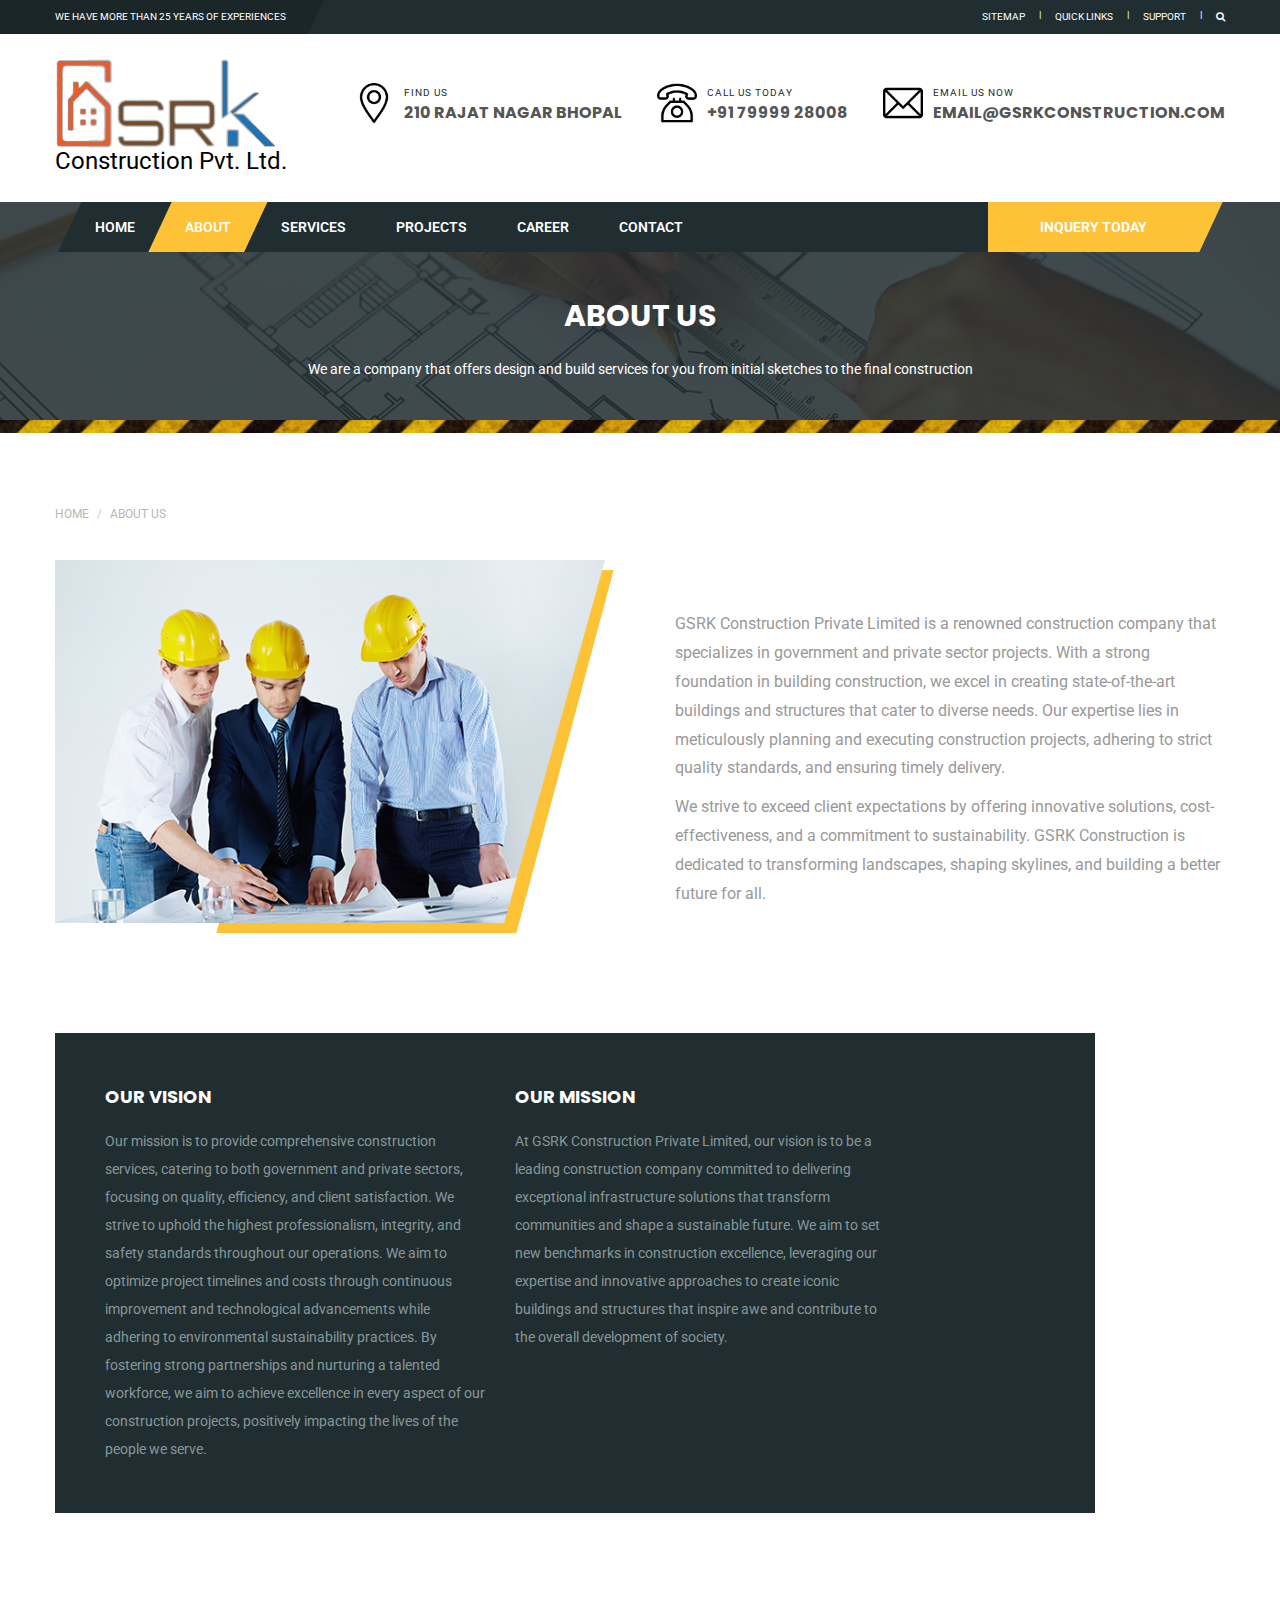
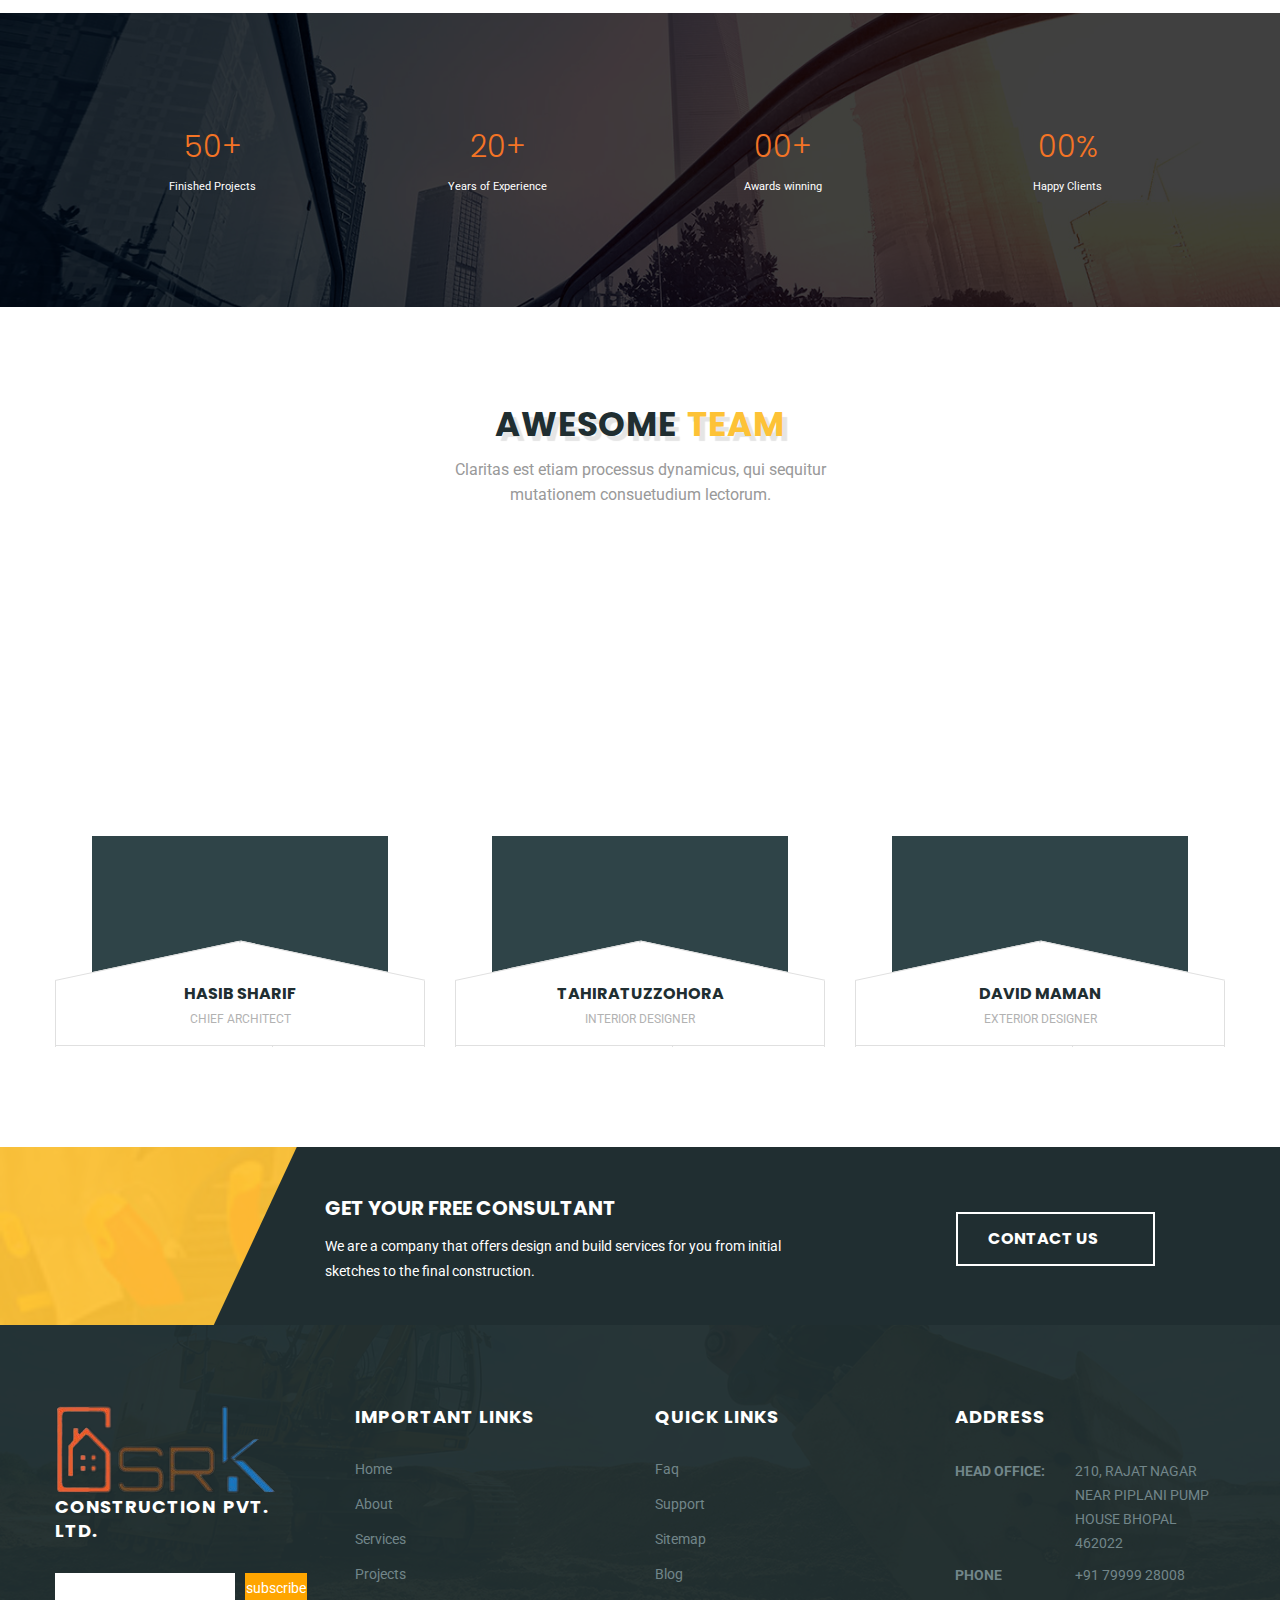
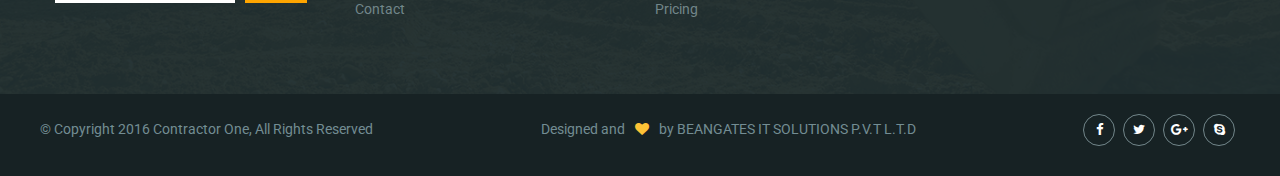
==== commit 55cbd65e: "sanjay" ====
--- a/about.html
+++ b/about.html
@@ -16,122 +16,126 @@
     <link href="css/responsive.css" rel="stylesheet">
     <link rel="stylesheet" href="https://cdnjs.cloudflare.com/ajax/libs/font-awesome/4.7.0/css/font-awesome.min.css">
 
-<!--[if lt IE 9]><script src="http://html5shim.googlecode.com/svn/trunk/html5.js"></script><![endif]-->
-<!--[if lt IE 9]><script src="js/respond.js"></script><![endif]-->
+    <!--[if lt IE 9]><script src="http://html5shim.googlecode.com/svn/trunk/html5.js"></script><![endif]-->
+    <!--[if lt IE 9]><script src="js/respond.js"></script><![endif]-->
 </head>
 
 <body>
-<div class="page-wrapper">
- 	
-    <!-- Preloader -->
-    <!-- <div class="preloader"></div> -->
- 	
-    <!-- Main Header / Style One-->
-    <header class="main-header header-style-one">
-    	<!-- Header Top -->
-    	<div class="header-top">
-        	<div class="auto-container clearfix">
-            	<!-- Top Left -->
-            	<div class="top-left">
-                	<ul class="clearfix">
-                    	<li><a href="#">We have more than 25 years of experiences</a></li>
-                    </ul>
-                </div>
-                
-                <!-- Top Right -->
-                <div class="top-right">
-                	<ul class="clearfix">
-                    	<li><a href="#">sitemap</a></li>
-                        <li><a href="#">quick links</a></li>
-                        <li><a href="#">support</a></li>
-                        <li><a class="search-box-btn" href="#"><span class="fa fa-search"></span></a></li>
-                    </ul>
-                </div>
-                
-            </div>
-        </div><!-- Header Top End -->
-        
-    	<!--Header-Upper-->
-        <div class="header-upper" style="background-image:url(images/background/bg-header-pattern.jpg);">
-            <div class="auto-container">
-                <div class="clearfix">
-
-                    <div class="pull-left logo-outer">
-                        <div class="logo"><a href="index.html"><img src="images/logo.png" alt=""
-                                    title="Constractor One">
-                                <div class="text "><span class="text-center text-color-black" style="font-size: 24px;">Construction Pvt. Ltd.</span></div></a></div>
-                    </div>
-
-                    <div class="pull-right upper-right clearfix">
-
-                        <!--Info Box-->
-                        <div class="upper-column info-box">
-                            <div class="icon-box"><img src="./images/icons/location.png" width="40px"/></div>
-                            <ul>
-                                <li><span class="small-title text-decoration-none">Find us</span></li>
-                                <li><a href="#" class="text-decoration-none"><strong>210 RAJAT NAGAR
-                                            BHOPAL</strong></a></li>
-                            </ul>
-                        </div>
-
-                        <!--Info Box-->
-                        <div class="upper-column info-box">
-                            <div class="icon-box"><img src="./images/icons/telephone.png" width="40px"/></div>
-                            <ul>
-                                <li><span class="small-title">Call us today</span></li>
-                                <li><a href="#" class="text-decoration-none"><strong>+91 79999
-                                            28008</strong></a></li>
-                            </ul>
-                        </div>
-
-                        <!--Info Box-->
-                        <div class="upper-column info-box">
-                            <div class="icon-box"><img src="./images/icons/email.png" width="40px"/></div>
-                            <ul>
-                                <li><span class="small-title">Email us now</span></li>
-                                <li><a href="#"
-                                        class="text-decoration-none"><strong>EMAIL@GSRKCONSTRUCTION.COM</strong></a>
-                                </li>
-                            </ul>
-                        </div>
-
-
-                    </div>
-
-                </div>
-            </div>
-        </div>
-        
-        <!--Header-Lower-->
-        <div class="header-lower">
-        	<div class="auto-container">
-            	<div class="nav-outer">
-                    <!-- Main Menu -->
-                    <nav class="main-menu">
-                        <div class="navbar-header">
-                            <!-- Toggle Button -->    	
-                            <button type="button" class="navbar-toggle" data-toggle="collapse" data-target=".navbar-collapse">
-                            <span class="icon-bar"></span>
-                            <span class="icon-bar"></span>
-                            <span class="icon-bar"></span>
-                            </button>
-                        </div>
-                        
-                        <div class="navbar-collapse collapse clearfix">
-                            <ul class="navigation clearfix">
-                                <li><a href="index.html">Home</a>
-                                    
-                                </li>
-                                <li class="current"><a href="about.html">About</a></li>
-                                <li><a href="services.html">Services</a></li>
-                                <li class="dropdown"><a href="#">Projects</a>
-                                	<ul>
-                                        <li><a href="project.html">Projects Style One</a></li>
-                                        <li><a href="project-2.html">Projects Style Two</a></li>
-                                        <li><a href="single-project.html">Single Projects</a></li>
-                                    </ul>
-                                </li>
-                                <!-- <li class="dropdown"><a href="#">BLog</a>
+    <div class="page-wrapper">
+
+        <!-- Preloader -->
+        <!-- <div class="preloader"></div> -->
+
+        <!-- Main Header / Style One-->
+        <header class="main-header header-style-one">
+            <!-- Header Top -->
+            <div class="header-top hide-on-small">
+                <div class="auto-container clearfix">
+                    <!-- Top Left -->
+                    <div class="top-left">
+                        <ul class="clearfix">
+                            <li><a href="#">We have more than 25 years of experiences</a></li>
+                        </ul>
+                    </div>
+
+                    <!-- Top Right -->
+                    <div class="top-right">
+                        <ul class="clearfix">
+                            <li><a href="#">sitemap</a></li>
+                            <li><a href="#">quick links</a></li>
+                            <li><a href="#">support</a></li>
+                            <li><a class="search-box-btn" href="#"><span class="fa fa-search"></span></a></li>
+                        </ul>
+                    </div>
+
+                </div>
+            </div><!-- Header Top End -->
+
+            <!--Header-Upper-->
+            <div class="header-upper hide-on-small"
+                style="background-image:url(images/background/bg-header-pattern.jpg);">
+                <div class="auto-container">
+                    <div class="clearfix">
+
+                        <div class="pull-left logo-outer">
+                            <div class="logo"><a href="index.html"><img src="images/logo.png" alt=""
+                                        title="Constractor One">
+                                    <div class="text "><span class="text-center text-color-black"
+                                            style="font-size: 24px;">Construction Pvt. Ltd.</span></div>
+                                </a></div>
+                        </div>
+
+                        <div class="pull-right upper-right clearfix">
+
+                            <!--Info Box-->
+                            <div class="upper-column info-box">
+                                <div class="icon-box"><img src="./images/icons/location.png" width="40px" /></div>
+                                <ul>
+                                    <li><span class="small-title text-decoration-none">Find us</span></li>
+                                    <li><a href="#" class="text-decoration-none"><strong>210 RAJAT NAGAR
+                                                BHOPAL</strong></a></li>
+                                </ul>
+                            </div>
+
+                            <!--Info Box-->
+                            <div class="upper-column info-box">
+                                <div class="icon-box"><img src="./images/icons/telephone.png" width="40px" /></div>
+                                <ul>
+                                    <li><span class="small-title">Call us today</span></li>
+                                    <li><a href="#" class="text-decoration-none"><strong>+91 79999
+                                                28008</strong></a></li>
+                                </ul>
+                            </div>
+
+                            <!--Info Box-->
+                            <div class="upper-column info-box">
+                                <div class="icon-box"><img src="./images/icons/email.png" width="40px" /></div>
+                                <ul>
+                                    <li><span class="small-title">Email us now</span></li>
+                                    <li><a href="#"
+                                            class="text-decoration-none"><strong>EMAIL@GSRKCONSTRUCTION.COM</strong></a>
+                                    </li>
+                                </ul>
+                            </div>
+
+
+                        </div>
+
+                    </div>
+                </div>
+            </div>
+
+            <!--Header-Lower-->
+            <div class="header-lower">
+                <div class="auto-container">
+                    <div class="nav-outer">
+                        <!-- Main Menu -->
+                        <nav class="main-menu">
+                            <div class="navbar-header">
+                                <!-- Toggle Button -->
+                                <button type="button" class="navbar-toggle" data-toggle="collapse"
+                                    data-target=".navbar-collapse">
+                                    <span class="icon-bar"></span>
+                                    <span class="icon-bar"></span>
+                                    <span class="icon-bar"></span>
+                                </button>
+                            </div>
+
+                            <div class="navbar-collapse collapse clearfix">
+                                <ul class="navigation clearfix">
+                                    <li><a href="index.html">Home</a>
+
+                                    </li>
+                                    <li class="current"><a href="about.html">About</a></li>
+                                    <li><a href="services.html">Services</a></li>
+                                    <li class="dropdown"><a href="#">Projects</a>
+                                        <ul>
+                                            <li><a href="project.html">Projects Style One</a></li>
+                                            <li><a href="project-2.html">Projects Style Two</a></li>
+                                            <li><a href="single-project.html">Single Projects</a></li>
+                                        </ul>
+                                    </li>
+                                    <!-- <li class="dropdown"><a href="#">BLog</a>
                                 	<ul>
                                         <li><a href="blog.html">Blog CLassic</a></li>
                                         <li><a href="blog-two-column.html">Blog Two Column</a></li>
@@ -139,237 +143,258 @@
                                         <li><a href="404-page.html">404 Page</a></li>
                                     </ul>
                                 </li> -->
-                                <li><a href="Career.html">Career</a></li>
-                                <li><a href="contact.html">Contact</a></li>
-                            </ul>
-                        </div>
-                    </nav><!-- Main Menu End-->
-                
-                	<div class="btn-outer"><a href="#" class="theme-btn inq-btn"><span class="txt">inquery today</span></a></div>
-                    
-                </div>
+                                    <li><a href="Career.html">Career</a></li>
+                                    <li><a href="contact.html">Contact</a></li>
+                                </ul>
+                            </div>
+                        </nav><!-- Main Menu End-->
+
+                        <div class="btn-outer"><a href="#" class="theme-btn inq-btn"><span class="txt">inquery
+                                    today</span></a></div>
+
+                    </div>
+                </div>
+            </div>
+
+        </header>
+        <!--End Main Header -->
+
+
+        <!--Page Title-->
+        <section class="page-title" style="background-image:url(images/background/bg-page-title.jpg);">
+            <div class="auto-container">
+                <h1>About Us</h1>
+                <div class="text">We are a company that offers design and build services for you from initial sketches
+                    to the final construction</div>
+            </div>
+        </section>
+
+        <!--Breadcrumb-->
+        <div class="theme-breadcrumb">
+            <div class="auto-container">
+                <ol class="breadcrumb" style="margin-bottom: 5px;">
+                    <li><a href="index.html">Home</a></li>
+                    <li class="active">About Us</li>
+                </ol>
             </div>
         </div>
-    
-    </header>
-    <!--End Main Header -->
-    
-    
-    <!--Page Title-->
-    <section class="page-title" style="background-image:url(images/background/bg-page-title.jpg);">
-    	<div class="auto-container">
-        	<h1>About Us</h1>
-            <div class="text">Claritas est etiam processus dynamicus, qui sequitur <br>mutationem consuetudium lectorum.</div>
-        </div>
-    </section>
-    
-    <!--Breadcrumb-->
-    <div class="theme-breadcrumb">
-    	<div class="auto-container">
-            <ol class="breadcrumb" style="margin-bottom: 5px;">
-              <li><a href="index.html">Home</a></li>
-              <li class="active">About Us</li>
-            </ol>
-        </div>
-    </div>
-    
-    
-    <!--Default Two Column-->
-    <section class="default-two-column padd-bott-50">
-    	<div class="auto-container">
-        	<div class="row clearfix">
-            	<!--Image COlumn-->
-                <div class="column image-column col-md-6 col-sm-12 col-xs-12">
-                	<figure class="image-box"><img src="images/resource/default-image-2.png" alt=""></figure>
-                </div>
-                <!--Text-Column-->
-                <div class="column text-column col-md-6 col-sm-12 col-xs-12">
-                	<div class="text padd-left-20 padd-top-50">
-                    	<p>GSRK Construction Private Limited is a renowned construction company that specializes in government and private sector projects. With a strong foundation in building construction, we excel in creating state-of-the-art buildings and structures that cater to diverse needs. Our expertise lies in meticulously planning and executing construction projects, adhering to strict quality standards, and ensuring timely delivery.</p>
-						<p>We strive to exceed client expectations by offering innovative solutions, cost-effectiveness, and a commitment to sustainability. GSRK Construction is dedicated to transforming landscapes, shaping skylines, and building a better future for all.</p>
-                    </div>
-                </div>
-            </div>
-        </div>
-   </section>
-   
-   
-   <!--Services Section-->
-   <section class="services-section">
-    <div class="auto-container">
-        <div class="outer-box">
-            <div class="row clearfix">
-                <!--Service Column-->
-                <div class="column service-column col-md-6 col-sm-12 col-xs-12">
-                    <h3>Our Vision</h3>
-                    <div class="text">Our mission is to provide comprehensive construction services,
-                        catering to both government and private sectors, focusing on quality,
-                        efficiency, and client satisfaction. We strive to uphold the highest
-                        professionalism, integrity, and safety standards throughout our operations.
-                        We aim to optimize project timelines and costs through continuous
-                        improvement and technological advancements while adhering to
-                        environmental sustainability practices. By fostering strong partnerships and
-                        nurturing a talented workforce, we aim to achieve excellence in every aspect
-                        of our construction projects, positively impacting the lives of the people we
-                        serve.</div>
-                </div>
-
-                <!--Service Column-->
-                <div class="column service-column col-md-6 col-sm-12 col-xs-12">
-                    <h3>Our mission</h3>
-                    <div class="text">At GSRK Construction Private Limited, our vision is to be a leading
-                        construction company committed to delivering exceptional infrastructure
-                        solutions that transform communities and shape a sustainable future. We aim
-                        to set new benchmarks in construction excellence, leveraging our expertise
-                        and innovative approaches to create iconic buildings and structures that
-                        inspire awe and contribute to the overall development of society.</div>
-                </div>
-                <!--Service Column-->
-
-            </div>
-
-            <figure class="man-image wow bounceInUp" data-wow-delay="500ms" data-wow-duration="1500ms"><img
-                    src="images/resource/man-image-3.png" alt=""></figure>
-
-        </div>
-    </div>
-</section>
-   
-   <section class="fun-fact-section">
-    <div class="container">
-      <div class="row">
-        <div class="col col-xs-12">
-          <div class="fun-fact-grids clearfix">
-            <div class="grid">
-              <div class="info">
-                <h3><span class="counter" data-count="500">50</span>+</h3>
-                <p>Finished Projects</p>
-              </div>
-            </div>
-            <div class="grid">
-              <div class="info">
-                <h3><span class="counter" data-count="250">20</span>+</h3>
-                <p>Years of Experience</p>
-              </div>
-            </div>
-            <div class="grid">
-              <div class="info">
-                <h3><span class="counter" data-count="15">00</span>+</h3>
-                <p>Awards winning</p>
-              </div>
-            </div>
-            <div class="grid">
-              <div class="info">
-                <h3><span class="counter" data-count="100">00</span>%</h3>
-                <p>Happy Clients</p>
-              </div>
-            </div>
-          </div>
-        </div>
-      </div>
-    </div>
-    </section>
-   
-    
-
-    
-    
-    <!--Team Section-->
-    <section class="team-section bg-light no-bg">
-    	<div class="auto-container">
-        	<!--Section Title-->
-            <div class="sec-title text-center">
-            	<h2>Awesome <span class="theme_color">Team</span></h2>
-                <div class="text">Claritas est etiam processus dynamicus, qui sequitur <br>mutationem consuetudium lectorum.</div>
-            </div>
-            
-            <div class="row clearfix">
-            	
-                <!--Team Memmber-->
-                <article class="team-member col-lg-4 col-md-6 col-sm-6 col-xs-12">
-                	<div class="inner-box">
-                        
-                    	<figure class="image-box wow bounceInUp" data-wow-delay="0ms" data-wow-duration="1500ms"><a href="mailto:mail@mail.com"><img src="images/resource/team-image-1.png" alt=""></a></figure>
-                        <!--Lower Part-->
-                        <div class="lower-part">
-                        	<!--Bg Layer-->
-                    		<div class="bg-layer"></div>
-                            <div class="left-curve"></div>
-                            <div class="right-curve"></div>
-                            <!--Caption Layer-->
-                            <div class="caption-layer">
-                            	<div class="upper">
-                                	<h3><a href="#">Hasib Sharif</a></h3>
-                                    <div class="category"><a href="#">Chief Architect</a></div>
-                                </div>
-                                <ul class="options clearfix">
-                                	<li><a href="#"><span class="icon flaticon-case"></span> 3 Years of experiences</a></li>
-                                    <li><a href="#"><span class="icon flaticon-social"></span> age: 24 years</a></li>
-                                </ul>
-                            </div><!--Caption ayer-->
-                        </div><!--Lower Part-->
-                        
-                    </div>
-                </article>
-                
-                <!--Team Memmber-->
-                <article class="team-member col-lg-4 col-md-6 col-sm-6 col-xs-12">
-                	<div class="inner-box">
-                    	
-                    	<figure class="image-box wow bounceInUp" data-wow-delay="500ms" data-wow-duration="1500ms"><a href="mailto:mail@mail.com"><img src="images/resource/team-image-2.png" alt=""></a></figure>
-                        <!--Lower Part-->
-                        <div class="lower-part">
-                        	<!--Bg Layer-->
-                    		<div class="bg-layer"></div>
-                            <div class="left-curve"></div>
-                            <div class="right-curve"></div>
-                            <!--Caption Layer-->
-                            <div class="caption-layer">
-                            	<div class="upper">
-                                	<h3><a href="#">Tahiratuzzohora</a></h3>
-                                    <div class="category"><a href="#">Interior Designer</a></div>
-                                </div>
-                                <ul class="options clearfix">
-                                	<li><a href="#"><span class="icon flaticon-case"></span> 3 Years of experiences</a></li>
-                                    <li><a href="#"><span class="icon flaticon-social"></span> age: 24 years</a></li>
-                                </ul>
-                            </div><!--Caption ayer-->
-                        </div><!--Lower Part-->
-                        
-                    </div>
-                </article>
-                
-                <!--Team Memmber-->
-                <article class="team-member col-lg-4 col-md-6 col-sm-6 col-xs-12">
-                	<div class="inner-box">
-                    	
-                    	<figure class="image-box wow bounceInUp" data-wow-delay="1000ms" data-wow-duration="1500ms"><a href="mailto:mail@mail.com"><img src="images/resource/team-image-3.png" alt=""></a></figure>
-                        <!--Lower Part-->
-                        <div class="lower-part">
-                        	<!--Bg Layer-->
-                    		<div class="bg-layer"></div>
-                            <div class="left-curve"></div>
-                            <div class="right-curve"></div>
-                            <!--Caption Layer-->
-                            <div class="caption-layer">
-                            	<div class="upper">
-                                	<h3><a href="#">David Maman</a></h3>
-                                    <div class="category"><a href="#">Exterior Designer</a></div>
-                                </div>
-                                <ul class="options clearfix">
-                                	<li><a href="#"><span class="icon flaticon-case"></span> 3 Years of experiences</a></li>
-                                    <li><a href="#"><span class="icon flaticon-social"></span> age: 24 years</a></li>
-                                </ul>
-                            </div><!--Caption ayer-->
-                        </div><!--Lower Part-->
-                        
-                    </div>
-                </article>
-            
-            </div>
-        </div>
-    </section>
-    
+
+
+        <!--Default Two Column-->
+        <section class="default-two-column padd-bott-50">
+            <div class="auto-container">
+                <div class="row clearfix">
+                    <!--Image COlumn-->
+                    <div class="column image-column col-md-6 col-sm-12 col-xs-12">
+                        <figure class="image-box"><img src="images/resource/default-image-2.png" alt=""></figure>
+                    </div>
+                    <!--Text-Column-->
+                    <div class="column text-column col-md-6 col-sm-12 col-xs-12">
+                        <div class="text padd-left-20 padd-top-50">
+                            <p>GSRK Construction Private Limited is a renowned construction company that specializes in
+                                government and private sector projects. With a strong foundation in building
+                                construction, we excel in creating state-of-the-art buildings and structures that cater
+                                to diverse needs. Our expertise lies in meticulously planning and executing construction
+                                projects, adhering to strict quality standards, and ensuring timely delivery.</p>
+                            <p>We strive to exceed client expectations by offering innovative solutions,
+                                cost-effectiveness, and a commitment to sustainability. GSRK Construction is dedicated
+                                to transforming landscapes, shaping skylines, and building a better future for all.</p>
+                        </div>
+                    </div>
+                </div>
+            </div>
+        </section>
+
+
+        <!--Services Section-->
+        <section class="services-section">
+            <div class="auto-container">
+                <div class="outer-box">
+                    <div class="row clearfix">
+                        <!--Service Column-->
+                        <div class="column service-column col-md-6 col-sm-12 col-xs-12">
+                            <h3>Our Vision</h3>
+                            <div class="text">Our mission is to provide comprehensive construction services,
+                                catering to both government and private sectors, focusing on quality,
+                                efficiency, and client satisfaction. We strive to uphold the highest
+                                professionalism, integrity, and safety standards throughout our operations.
+                                We aim to optimize project timelines and costs through continuous
+                                improvement and technological advancements while adhering to
+                                environmental sustainability practices. By fostering strong partnerships and
+                                nurturing a talented workforce, we aim to achieve excellence in every aspect
+                                of our construction projects, positively impacting the lives of the people we
+                                serve.</div>
+                        </div>
+
+                        <!--Service Column-->
+                        <div class="column service-column col-md-6 col-sm-12 col-xs-12">
+                            <h3>Our mission</h3>
+                            <div class="text">At GSRK Construction Private Limited, our vision is to be a leading
+                                construction company committed to delivering exceptional infrastructure
+                                solutions that transform communities and shape a sustainable future. We aim
+                                to set new benchmarks in construction excellence, leveraging our expertise
+                                and innovative approaches to create iconic buildings and structures that
+                                inspire awe and contribute to the overall development of society.</div>
+                        </div>
+                        <!--Service Column-->
+
+                    </div>
+
+                    <figure class="man-image wow bounceInUp" data-wow-delay="500ms" data-wow-duration="1500ms"><img
+                            src="images/resource/man-image-3.png" alt=""></figure>
+
+                </div>
+            </div>
+        </section>
+
+        <section class="fun-fact-section">
+            <div class="container">
+                <div class="row">
+                    <div class="col col-xs-12">
+                        <div class="fun-fact-grids clearfix">
+                            <div class="grid">
+                                <div class="info">
+                                    <h3><span class="counter" data-count="500">50</span>+</h3>
+                                    <p>Finished Projects</p>
+                                </div>
+                            </div>
+                            <div class="grid">
+                                <div class="info">
+                                    <h3><span class="counter" data-count="250">20</span>+</h3>
+                                    <p>Years of Experience</p>
+                                </div>
+                            </div>
+                            <div class="grid">
+                                <div class="info">
+                                    <h3><span class="counter" data-count="15">00</span>+</h3>
+                                    <p>Awards winning</p>
+                                </div>
+                            </div>
+                            <div class="grid">
+                                <div class="info">
+                                    <h3><span class="counter" data-count="100">00</span>%</h3>
+                                    <p>Happy Clients</p>
+                                </div>
+                            </div>
+                        </div>
+                    </div>
+                </div>
+            </div>
+        </section>
+
+
+
+
+
+        <!--Team Section-->
+        <section class="team-section bg-light no-bg">
+            <div class="auto-container">
+                <!--Section Title-->
+                <div class="sec-title text-center">
+                    <h2>Awesome <span class="theme_color">Team</span></h2>
+                    <div class="text">Claritas est etiam processus dynamicus, qui sequitur <br>mutationem consuetudium
+                        lectorum.</div>
+                </div>
+
+                <div class="row clearfix">
+
+                    <!--Team Memmber-->
+                    <article class="team-member col-lg-4 col-md-6 col-sm-6 col-xs-12">
+                        <div class="inner-box">
+
+                            <figure class="image-box wow bounceInUp" data-wow-delay="0ms" data-wow-duration="1500ms"><a
+                                    href="mailto:mail@mail.com"><img src="images/resource/team-image-1.png" alt=""></a>
+                            </figure>
+                            <!--Lower Part-->
+                            <div class="lower-part">
+                                <!--Bg Layer-->
+                                <div class="bg-layer"></div>
+                                <div class="left-curve"></div>
+                                <div class="right-curve"></div>
+                                <!--Caption Layer-->
+                                <div class="caption-layer">
+                                    <div class="upper">
+                                        <h3><a href="#">Hasib Sharif</a></h3>
+                                        <div class="category"><a href="#">Chief Architect</a></div>
+                                    </div>
+                                    <ul class="options clearfix">
+                                        <li><a href="#"><span class="icon flaticon-case"></span> 3 Years of
+                                                experiences</a></li>
+                                        <li><a href="#"><span class="icon flaticon-social"></span> age: 24 years</a>
+                                        </li>
+                                    </ul>
+                                </div><!--Caption ayer-->
+                            </div><!--Lower Part-->
+
+                        </div>
+                    </article>
+
+                    <!--Team Memmber-->
+                    <article class="team-member col-lg-4 col-md-6 col-sm-6 col-xs-12">
+                        <div class="inner-box">
+
+                            <figure class="image-box wow bounceInUp" data-wow-delay="500ms" data-wow-duration="1500ms">
+                                <a href="mailto:mail@mail.com"><img src="images/resource/team-image-2.png" alt=""></a>
+                            </figure>
+                            <!--Lower Part-->
+                            <div class="lower-part">
+                                <!--Bg Layer-->
+                                <div class="bg-layer"></div>
+                                <div class="left-curve"></div>
+                                <div class="right-curve"></div>
+                                <!--Caption Layer-->
+                                <div class="caption-layer">
+                                    <div class="upper">
+                                        <h3><a href="#">Tahiratuzzohora</a></h3>
+                                        <div class="category"><a href="#">Interior Designer</a></div>
+                                    </div>
+                                    <ul class="options clearfix">
+                                        <li><a href="#"><span class="icon flaticon-case"></span> 3 Years of
+                                                experiences</a></li>
+                                        <li><a href="#"><span class="icon flaticon-social"></span> age: 24 years</a>
+                                        </li>
+                                    </ul>
+                                </div><!--Caption ayer-->
+                            </div><!--Lower Part-->
+
+                        </div>
+                    </article>
+
+                    <!--Team Memmber-->
+                    <article class="team-member col-lg-4 col-md-6 col-sm-6 col-xs-12">
+                        <div class="inner-box">
+
+                            <figure class="image-box wow bounceInUp" data-wow-delay="1000ms" data-wow-duration="1500ms">
+                                <a href="mailto:mail@mail.com"><img src="images/resource/team-image-3.png" alt=""></a>
+                            </figure>
+                            <!--Lower Part-->
+                            <div class="lower-part">
+                                <!--Bg Layer-->
+                                <div class="bg-layer"></div>
+                                <div class="left-curve"></div>
+                                <div class="right-curve"></div>
+                                <!--Caption Layer-->
+                                <div class="caption-layer">
+                                    <div class="upper">
+                                        <h3><a href="#">David Maman</a></h3>
+                                        <div class="category"><a href="#">Exterior Designer</a></div>
+                                    </div>
+                                    <ul class="options clearfix">
+                                        <li><a href="#"><span class="icon flaticon-case"></span> 3 Years of
+                                                experiences</a></li>
+                                        <li><a href="#"><span class="icon flaticon-social"></span> age: 24 years</a>
+                                        </li>
+                                    </ul>
+                                </div><!--Caption ayer-->
+                            </div><!--Lower Part-->
+
+                        </div>
+                    </article>
+
+                </div>
+            </div>
+        </section>
+
         <!--Default Intro Section-->
         <section class="default-intro-section" style="background-image:url(images/background/image-1.jpg);">
             <div class="auto-container">
@@ -380,19 +405,24 @@
                             <div class="row clearfix">
                                 <div class="col-md-7 col-sm-12">
                                     <h3>Get your free consultant</h3>
-                                    <div class="text">We are a company that offers design and build services for you from initial sketches to the final construction.</div>
-                                </div>
-                                <div class="col-md-5 col-sm-12 pull-right"><div class="text-right padd-top-20"><a href="#" class="theme-btn btn-style-three">Contact us <span class="icon icon-right flaticon-arrows-10"></span></a></div></div>
-                            </div>
-                        </div>
-                        
+                                    <div class="text">We are a company that offers design and build services for you
+                                        from initial sketches to the final construction.</div>
+                                </div>
+                                <div class="col-md-5 col-sm-12 pull-right">
+                                    <div class="text-right padd-top-20"><a href="#"
+                                            class="theme-btn btn-style-three">Contact us <span
+                                                class="icon icon-right flaticon-arrows-10"></span></a></div>
+                                </div>
+                            </div>
+                        </div>
+
                     </div>
                 </div>
             </div>
         </section>
-    
-    <!--Main Footer-->
-    <footer class="main-footer">
+
+      <!--Main Footer-->
+      <footer class="main-footer">
 
         <!--Footer Upper-->
         <div class="footer-upper" style="background-image:url(images/background/image-4.jpg);">
@@ -403,13 +433,13 @@
                     <div class="col-md-6 col-sm-12 col-xs-12">
                         <div class="row clearfix">
                             <div class="col-lg-6 col-sm-6 col-xs-12 column">
-                                <div class="footer-widget about-widget">
+                                <div class="footer-widget about-widget ">
                                     <div class="logo"><img src="images/logo.png" alt=""></div>
                                     <div class="text">
                                         <h3>Construction Pvt. Ltd.</h3>
-                                        <p>Duis autem vel eum iriure dolor in hendrerit in vulputate velit
-                                            esse molestie consequat, vel illum dolo re eu feugiat nulla
-                                            facilisis at vero eros et accumsan et iusto odio.</p>
+                                        <div>
+                                            <input type="text" style="border: 1px solid white;">&nbsp;&nbsp;<button style="background-color: orange; padding: 1px;">subscribe</button>
+                                        </div>
                                     </div>
 
                                 </div>
@@ -464,7 +494,7 @@
                                         <li><strong>Phone</strong> +91 79999 28008 </li>
                                     </ul>
 
-                
+
 
                                 </div>
                             </div>
@@ -485,15 +515,15 @@
                         <div class="copyright-text">&copy; Copyright 2016 Contractor One, All Rights
                             Reserved</div>
                     </div>
-                    
-                        
-                <div class="social-links pull-right">
-                    <a href="#"><span class="fa fa-facebook-f"></span></a>
-                    <a href="#"><span class="fa fa-twitter"></span></a>
-                    <a href="#"><span class="fa fa-google-plus"></span></a>
-                    <a href="#"><span class="fa fa-skype"></span></a>
-                </div>
-                   
+
+
+                    <div class="social-links pull-right">
+                        <a href="#"><span class="fa fa-facebook-f"></span></a>
+                        <a href="#"><span class="fa fa-twitter"></span></a>
+                        <a href="#"><span class="fa fa-google-plus"></span></a>
+                        <a href="#"><span class="fa fa-skype"></span></a>
+                    </div>
+
                     <div class="text-center">
                         <div class="info-text">Designed and &ensp;<span
                                 class="fa fa-heart theme_color"></span>&ensp; by <a target="_blank"
@@ -504,50 +534,54 @@
         </div>
 
     </footer>
-    
-    
-</div>
-<!--End pagewrapper-->
-
-<!--Scroll to top-->
-<div class="scroll-to-top scroll-to-target" data-target=".main-header"><span class="icon flaticon-tool-3"></span></div>
-
-
-<!--Search Popup-->
-<div id="search-popup" class="search-popup">
-	<div class="close-search"><span class="fa fa-close"></span></div>
-	<div class="popup-inner">
-    
-    	<div class="search-form">
-        	<form method="post" action="index.html">
-            	<div class="form-group">
-                	<fieldset>
-                        <input type="search" class="form-control" name="search-input" value="" placeholder="Enter Keyword" required >
-                        <input type="submit" value="Search It!" class="theme-btn">
-                    </fieldset>
-                </div>
-            </form>
-            
-            <br>
-            <h3>Recent Search Keywords</h3>
-            <ul class="recent-searches">
-                <li><a href="#">Business</a></li>
-                <li><a href="#">Web Development</a></li>
-                <li><a href="#">SEO</a></li>
-                <li><a href="#">Logistics</a></li>
-                <li><a href="#">Freedom</a></li>
-            </ul>
-        
+    <!-- End Footer -->
+
+
+    </div>
+    <!--End pagewrapper-->
+
+    <!--Scroll to top-->
+    <div class="scroll-to-top scroll-to-target" data-target=".main-header"><span class="icon flaticon-tool-3"></span>
+    </div>
+
+
+    <!--Search Popup-->
+    <div id="search-popup" class="search-popup">
+        <div class="close-search"><span class="fa fa-close"></span></div>
+        <div class="popup-inner">
+
+            <div class="search-form">
+                <form method="post" action="index.html">
+                    <div class="form-group">
+                        <fieldset>
+                            <input type="search" class="form-control" name="search-input" value=""
+                                placeholder="Enter Keyword" required>
+                            <input type="submit" value="Search It!" class="theme-btn">
+                        </fieldset>
+                    </div>
+                </form>
+
+                <br>
+                <h3>Recent Search Keywords</h3>
+                <ul class="recent-searches">
+                    <li><a href="#">Business</a></li>
+                    <li><a href="#">Web Development</a></li>
+                    <li><a href="#">SEO</a></li>
+                    <li><a href="#">Logistics</a></li>
+                    <li><a href="#">Freedom</a></li>
+                </ul>
+
+            </div>
+
         </div>
-        
     </div>
-</div>
-
-<script src="js/jquery.js"></script> 
-<script src="js/bootstrap.min.js"></script>
-<script src="js/jquery.fancybox.pack.js"></script>
-<script src="js/owl.js"></script>
-<script src="js/wow.js"></script>
-<script src="js/script.js"></script>
+
+    <script src="js/jquery.js"></script>
+    <script src="js/bootstrap.min.js"></script>
+    <script src="js/jquery.fancybox.pack.js"></script>
+    <script src="js/owl.js"></script>
+    <script src="js/wow.js"></script>
+    <script src="js/script.js"></script>
 </body>
-</html>
+
+</html>--- a/css/style.css
+++ b/css/style.css
@@ -1,5173 +1,19 @@
-/* Constractor One Construction and Home Renovation HTML5 Template */
-
-
-/************ TABLE OF CONTENTS ***************
-1. Fonts
-2. Reset
-3. Global
-4. Main Header / Style One / Style Two
-5. Main Slider / Style One / Style Two
-6. Services Style One
-7. Intro Section
-8. What We Do
-9. Latest Works
-10. Our Team Section
-11. Testimonials Section
-12. Latest News 
-13. Sponsors Carousel
-14. Main Footer
-15. Fact Counter
-16. Masonry Gallery
-17. Default Two COlumn
-18. Services Style Two
-19. Projects Section
-20. Single Project
-21. Blog Classic
-22. Sidebar
-23. Sidebar Widgets
-24. Blog Two Column
-25. Blog Single
-26. Comments Area
-27. Reply Comment Form
-28. Styled pagination
-29. Contact Section
-30. Map / Google Map
-31. 404 Page
-
-
-**********************************************/
-
-@import url(https://fonts.googleapis.com/css?family=Roboto:400,400italic,500,500italic,700,700italic,900,300,300italic);
-@import url(https://fonts.googleapis.com/css?family=Poppins:400,300,500,600,700);
-
-@import url('font-awesome.css');
-@import url('./flaticon.css');
-@import url('animate.css');
-@import url('owl.css');
-@import url('jquery.fancybox.css');
-@import url('hover.css');
-
-/*** 
-
-====================================================================
-	Reset
-====================================================================
-
- ***/
-* {
-	margin:0px;
-	padding:0px;
-	border:none;
-	outline:none;
-}
-
-/*** 
-
-====================================================================
-	Global Settings
-====================================================================
-
- ***/
-
-body {
-	font-family: 'Roboto', sans-serif;
-	font-size:14px;
-	color:#999999;
-	line-height:1.8em;
-	font-weight:400;
-	background:#ffffff;
-	background-size:cover;
-	background-repeat:no-repeat;
-	background-position:center top;
-	-webkit-font-smoothing: antialiased;
-}
-
-a{
-	text-decoration:none;
-	cursor:pointer;
-	color:#fdc236;
-}
-
-a:hover,a:focus,a:visited{
-	text-decoration:none;
-	outline:none;
-}
-
-h1,h2,h3,h4,h5,h6 {
-	position:relative;
-	font-family: 'Poppins', sans-serif;
-	font-weight:normal;
-	margin:0px;
-	background:none;
-	line-height:1.6em;
-}
-
-input,button,select,textarea{
-	font-family: 'Roboto', sans-serif;
-}
-
-p{
-	position:relative;
-	line-height:1.8em;
-}
-
-.strike-through{
-	text-decoration:line-through;	
-}
-
-.auto-container{
-	position:static;
-	max-width:1200px;
-	padding:0px 15px;
-	margin:0 auto;
-}
-
-.medium-container{
-	max-width:850px;
-}
-
-.page-wrapper{
-	position:relative;
-	margin:0 auto;
-	width:100%;
-	min-width:300px;
-	
-}
-
-ul,li{
-	list-style:none;
-	padding:0px;
-	margin:0px;	
-}
-
-.theme-btn{
-	display:inline-block;
-	transition:all 0.3s ease;
-	-moz-transition:all 0.3s ease;
-	-webkit-transition:all 0.3s ease;
-	-ms-transition:all 0.3s ease;
-	-o-transition:all 0.3s ease;
-}
-
-.centered{
-	text-align:center;	
-}
-
-.anim-3,.anim-3-all *{
-	transition:all 0.3s ease;
-	-moz-transition:all 0.3s ease;
-	-webkit-transition:all 0.3s ease;
-	-ms-transition:all 0.3s ease;
-	-o-transition:all 0.3s ease;	
-}
-
-.anim-5,.anim-5-all *{
-	transition:all 0.5s ease;
-	-moz-transition:all 0.5s ease;
-	-webkit-transition:all 0.5s ease;
-	-ms-transition:all 0.5s ease;
-	-o-transition:all 0.5s ease;	
-}
-
-.anim-7,.anim-7-all *{
-	transition:all 0.7s ease;
-	-moz-transition:all 0.7s ease;
-	-webkit-transition:all 0.7s ease;
-	-ms-transition:all 0.7s ease;
-	-o-transition:all 0.7s ease;	
-}
-
-.btn-theme-light{
-	position:relative;
-	padding:10px 25px;
-	line-height:24px;
-	text-transform:uppercase;
-	background:none;
-	color:#ffffff !important;
-	font-size:12px;
-	border:1px solid #ffffff !important;
-	-webkit-border-radius:3px;
-	-ms-border-radius:3px;
-	-o-border-radius:3px;
-	-moz-border-radius:3px;
-	border-radius:3px;
-}
-
-.btn-theme-light:hover{
-	background:#fdc236;
-	color:#ffffff !important;
-	border-color:#fdc236 !important;	
-}
-
-.btn-theme-grey{
-	position:relative;
-	padding:10px 25px;
-	line-height:24px;
-	text-transform:uppercase;
-	background:none;
-	color:#555555 !important;
-	font-size:12px;
-	border:1px solid #999999 !important;
-	-webkit-border-radius:3px;
-	-ms-border-radius:3px;
-	-o-border-radius:3px;
-	-moz-border-radius:3px;
-	border-radius:3px;
-}
-
-.btn-theme-grey:hover{
-	background:#999999;
-	color:#ffffff !important;
-	border-color:#999999 !important;	
-}
-
-.btn-style-one{
-	position:relative;
-	padding:15px 32px;
-	line-height:24px;
-	text-transform:uppercase;
-	background:#202e31;
-	color:#ffffff !important;
-	font-size:16px;
-	font-weight:700;
-	outline:2px solid #ffffff;
-	outline-offset:-6px;
-	font-family: 'Poppins', sans-serif;
-}
-
-.btn-style-one:hover{
-	border-color:#ffffff !important;
-	background:#fdc236;
-	outline:2px solid #ffffff;
-	outline-offset:-6px;	
-}
-
-.btn-style-two{
-	position:relative;
-	padding:15px 32px;
-	line-height:24px;
-	text-transform:uppercase;
-	background:#fdc236;
-	color:#ffffff !important;
-	font-size:16px;
-	font-weight:700;
-	outline:2px solid #ffffff;
-	outline-offset:-6px;
-	font-family: 'Poppins', sans-serif;
-}
-
-.btn-style-two:hover{
-	border-color:#ffffff !important;
-	background:#202e31;
-	outline:2px solid #ffffff;
-	outline-offset:-6px;	
-}
-
-.btn-style-three{
-	position:relative;
-	padding:13px 30px;
-	line-height:24px;
-	text-transform:uppercase;
-	background:none;
-	color:#ffffff !important;
-	font-size:16px;
-	font-weight:700;
-	border:2px solid #ffffff;
-	font-family: 'Poppins', sans-serif;
-}
-
-.btn-style-three:hover{
-	border-color:#fdc236 !important;
-	color:#fdc236 !important;
-}
-
-
-.theme-btn .fa{
-	font-size:16px;	
-}
-
-.theme-btn .icon-left{
-	padding-right:10px;
-	font-weight:normal;
-}
-
-.theme-btn .icon-right{
-	padding-left:10px;
-	font-weight:normal;
-}
-
-.theme_color{
-	color:#fdc236;	
-}
-
-.light-font{
-	font-weight:300;	
-}
-
-.regular-font{
-	font-weight:400;	
-}
-
-.semibold-font{
-	font-weight:600;	
-}
-
-.bold-font{
-	font-weight:700;	
-}
-
-.padd-top-10{
-	padding-top:10px !important;	
-}
-
-.padd-top-20{
-	padding-top:20px !important;	
-}
-
-.padd-top-30{
-	padding-top:30px !important;	
-}
-
-.padd-top-40{
-	padding-top:40px !important;	
-}
-
-.padd-top-50{
-	padding-top:50px !important;	
-}
-
-.padd-top-60{
-	padding-top:60px !important;	
-}
-
-.padd-top-70{
-	padding-top:70px !important;	
-}
-
-.padd-left-10{
-	padding-left:10px !important;	
-}
-
-.padd-left-20{
-	padding-left:20px !important;	
-}
-
-.padd-left-30{
-	padding-left:30px !important;	
-}
-
-.padd-left-40{
-	padding-left:40px !important;	
-}
-
-.padd-left-50{
-	padding-left:50px !important;	
-}
-
-.padd-left-60{
-	padding-left:60px !important;	
-}
-
-.padd-left-70{
-	padding-left:70px !important;	
-}
-
-.padd-bott-10{
-	padding-bottom:10px !important;	
-}
-
-.padd-bott-20{
-	padding-bottom:20px !important;	
-}
-
-.padd-bott-30{
-	padding-bottom:30px !important;	
-}
-
-.padd-bott-40{
-	padding-bottom:40px !important;	
-}
-
-.padd-bott-50{
-	padding-bottom:50px !important;	
-}
-
-.padd-bott-60{
-	padding-bottom:60px !important;	
-}
-
-.padd-bott-70{
-	padding-bottom:70px !important;	
-}
-
-.padd-bott-90{
-	padding-bottom:90px !important;	
-}
-
-.padd-bott-100{
-	padding-bottom:100px !important;	
-}
-
-.padd-right-10{
-	padding-right:10px !important;	
-}
-
-.padd-right-20{
-	padding-right:20px !important;	
-}
-
-.padd-right-30{
-	padding-right:30px !important;	
-}
-
-.padd-right-40{
-	padding-right:40px !important;	
-}
-
-.padd-right-50{
-	padding-right:50px !important;	
-}
-
-.padd-right-60{
-	padding-right:60px !important;	
-}
-
-.padd-right-70{
-	padding-right:70px !important;	
-}
-
-.margin-top-10{
-	margin-top:10px !important;	
-}
-
-.margin-top-20{
-	margin-top:20px !important;	
-}
-
-.margin-top-30{
-	margin-top:30px !important;	
-}
-
-.margin-top-40{
-	margin-top:40px !important;	
-}
-
-.margin-top-50{
-	margin-top:50px !important;	
-}
-
-.margin-top-60{
-	margin-top:60px !important;	
-}
-
-.margin-top-70{
-	margin-top:70px !important;	
-}
-
-.margin-bott-10{
-	margin-bottom:10px !important;	
-}
-
-.margin-bott-20{
-	margin-bottom:20px !important;	
-}
-
-.margin-bott-30{
-	margin-bottom:30px !important;	
-}
-
-.margin-bott-40{
-	margin-bottom:40px !important;	
-}
-
-.margin-bott-50{
-	margin-bottom:50px !important;	
-}
-
-.margin-bott-60{
-	margin-bottom:60px !important;	
-}
-
-.margin-bott-70{
-	margin-bottom:70px !important;	
-}
-
-.no-padd-bottom{
-	padding-bottom:0px !important;	
-}
-
-.no-padd-top{
-	padding-top:0px !important;	
-}
-
-.no-margin-bottom{
-	margin-bottom:0px !important;	
-}
-
-.no-margin-top{
-	margin-bottom:0px !important;	
-}
-
-.no-padd-left{
-	padding-left:0px !important;	
-}
-
-.no-padd-right{
-	padding-right:0px !important;	
-}
-
-.bg-lightgrey{
-	background-color:#f6f6f6 !important;	
-}
-
-.no-bg{
-	background:none !important;	
-}
-
-.text-uppercase{
-	text-transform:uppercase !important;	
-}
-
-.preloader{ position:fixed; left:0px; top:0px; width:100%; height:100%; z-index:999999; background-color:#ffffff; background-position:center center; background-repeat:no-repeat; background-image:url(../images/icons/preloader.GIF);}
-
-/*** 
-
-====================================================================
-	Scroll To Top style
-====================================================================
-
-***/
-
-.scroll-to-top{
-	position:fixed;
-	bottom:20px;
-	right:10px;
-	width:40px;
-	height:40px;
-	color:#ffffff;
-	font-size:18px;
-	font-weight:700;
-	text-transform:uppercase;
-	line-height:48px;
-	text-align:center;
-	z-index:100;
-	cursor:pointer;
-	display:none;	
-}
-
-.scroll-to-top:before{
-	content:'';
-	position:absolute;
-	left:0px;
-	top:0px;
-	width:40px;
-	height:40px;
-	background:#fdc236;
-	border:1px solid #fdc236;
-	border-radius:20px 0px 20px 20px;
-	-ms-border-radius:20px 0px 20px 20px;
-	-webkit-transform:rotate(135deg);
-	-ms-transform:rotate(135deg);
-	-o-transform:rotate(135deg);
-	-moz-transform:rotate(135deg);
-	transform:rotate(135deg);
-	
-}
-
-.scroll-to-top span{
-	position:relative;
-	display:block;
-	z-index:1;	
-}
-
-.scroll-to-top:hover{
-	color:#fdc236;
-}
-
-.scroll-to-top:hover:before{
-	background:#ffffff;
-}
-
-/*** 
-
-====================================================================
-	Main Header style
-====================================================================
-
-***/
-
-.main-header{
-	position:relative;
-	left:0px;
-	top:0px;
-	z-index:999;
-	width:100%;
-	transition:all 500ms ease;
-	-moz-transition:all 500ms ease;
-	-webkit-transition:all 500ms ease;
-	-ms-transition:all 500ms ease;
-	-o-transition:all 500ms ease;
-}
-
-.main-header .header-top{
-	position:relative;
-	background:#202e31;
-	color:#ffffff;
-	z-index:5;
-	font-family: 'Roboto', sans-serif;
-}
-
-.main-header.header-style-two{
-	position:absolute;
-}
-
-.main-header.header-style-two .header-top{
-	background:#202e31;	
-}
-
-.main-header .header-top .top-left{
-	position:relative;
-	float:left;
-	padding:5px 0px;
-	color:#c9c9c9;
-	font-size:12px;
-}
-
-.main-header .header-top .top-left:before{
-	content:'';
-	position:absolute;
-	right:0px;
-	top:0px;
-	width:1200px;
-	height:100%;
-	background:#1a2628;
-	-webkit-transform:skewX(-25deg);
-	-ms-transform:skewX(-25deg);
-	-o-transform:skewX(-25deg);
-	-moz-transform:skewX(-25deg);
-	transform:skewX(-25deg);	
-}
-
-.main-header .header-top ul{
-	position:relative;
-	z-index:1;	
-}
-
-.main-header .header-top ul li{
-	position:relative;
-	float:left;
-	margin-right:30px;
-}
-
-.main-header .header-top .top-right ul li{
-	margin-right:0px;
-	padding:0px 15px;	
-}
-
-.main-header .header-top .top-right ul li:before{
-	content:'|';
-	position:absolute;
-	right:-1px;
-	top:-3px;
-	color:#ffffff;
-	font-size:10px;
-}
-
-.main-header .header-top .top-right ul li:last-child:before{
-	display:none;	
-}
-
-.main-header .header-top .top-right ul li:last-child{
-	padding-right:0px;	
-}
-
-.main-header .header-top ul li a{
-	position:relative;
-	display:block;
-	line-height:24px;
-	color:#ffffff;
-	font-size:10px;
-	text-transform:uppercase;
-	transition:all 0.5s ease;
-	-moz-transition:all 0.5s ease;
-	-webkit-transition:all 0.5s ease;
-	-ms-transition:all 0.5s ease;
-	-o-transition:all 0.5s ease;
-}
-
-.main-header.header-style-two .header-top .top-left ul li a{
-	color:#819498;
-	text-transform:capitalize;	
-}
-
-.main-header .header-top ul li .icon{
-	position:relative;
-	top:1px;
-	font-size:14px;
-	padding-right:5px;	
-}
-
-.main-header .header-top .top-left ul li .icon{
-	padding-right:10px;	
-}
-
-.main-header .header-top ul li a:hover{
-	color:#fdc236 !important;
-}
-
-.main-header .header-top .top-right{
-	position:relative;
-	padding:5px 0px;
-	float:right;
-}
-
-.main-header .header-upper{
-	position:relative;
-	padding:25px 0px;
-	background-color:#ffffff;
-	background-repeat:no-repeat;
-	background-size:cover;
-	background-position: center center;
-	z-index:5;
-}
-
-.main-header.header-style-two .header-upper{
-	background:none;	
-}
-
-.main-header .header-upper .upper-right{
-	position:relative;	
-}
-
-.main-header .header-upper .upper-column{
-	position:relative;
-	float:left;
-	min-width:80px;
-	margin-left:35px;
-	padding-top:22px;
-}
-
-.main-header .info-box{
-	position:relative;
-	padding-left:50px;	
-}
-
-.main-header .info-box .icon-box{
-	position:absolute;
-	left:0px;
-	top:12px;
-	width:50px;
-	line-height:60px;
-	color:#4a5c7a;
-	font-size:36px;
-	-moz-transition:all 500ms ease;
-	-webkit-transition:all 500ms ease;
-	-ms-transition:all 500ms ease;
-	-o-transition:all 500ms ease;
-	transition:all 500ms ease;
-}
-
-.main-header .info-box:hover .icon-box{
-	color:#fdc236;	
-}
-
-.main-header .info-box li{
-	position:relative;
-	line-height:20px;
-	margin:0px 0px;
-	color:#202e31;
-	text-transform:uppercase;
-}
-
-.main-header .info-box li .small-title{
-	font-size:10px;
-	letter-spacing:1px;	
-}
-
-.main-header .info-box li a{
-	color:#202e31;		
-}
-
-.main-header .info-box strong{
-	font-weight:700;
-	color:#555555;
-	font-size:16px;
-	font-family: 'Poppins', sans-serif;
-}
-
-.main-header .header-lower{
-	position:relative;
-	left:0px;
-	top:0px;
-	width:100%;
-	background:none;
-	z-index:5;
-}
-
-.main-header .header-lower .auto-container{
-	padding:0px 30px;
-}	
-
-.main-header.header-style-three .header-lower{
-	background:none;	
-}
-
-.main-header .nav-outer{
-	position:relative;
-	padding-right:250px;
-}
-
-.main-header.header-style-two .nav-outer{
-	margin-top:15px;	
-}
-
-.main-header .nav-outer:before{
-	content:'';
-	position:absolute;
-	left:0px;
-	top:0px;
-	width:100%;
-	height:100%;
-	background:#202e31;	
-	-webkit-transform:skewX(-25deg);
-	-ms-transform:skewX(-25deg);
-	-o-transform:skewX(-25deg);
-	-moz-transform:skewX(-25deg);
-	transform:skewX(-25deg);	
-}
-
-.main-header.header-style-two .nav-outer:before{
-	background:none;
-}
-
-.main-menu{
-	position:relative;
-	z-index:1;	
-}
-
-.main-menu .navbar-collapse{
-	padding:0px;	
-}
-
-.main-menu .navigation{
-	position:relative;
-	margin:0px;
-	font-family: 'Roboto', sans-serif;
-	font-weight:600;
-}
-
-.main-menu .navigation > li{
-	position:relative;
-	float:left;
-	padding:0px;
-}
-
-.main-menu .navigation > li:before{
-	content:'';
-	position:absolute;
-	left:0px;
-	top:0px;
-	width:100%;
-	height:100%;
-	background:#202e31;	
-	-webkit-transform:skewX(-25deg);
-	-ms-transform:skewX(-25deg);
-	-o-transform:skewX(-25deg);
-	-moz-transform:skewX(-25deg);
-	transform:skewX(-25deg);
-	transition:all 500ms ease;
-	-moz-transition:all 500ms ease;
-	-webkit-transition:all 500ms ease;
-	-ms-transition:all 500ms ease;
-	-o-transition:all 500ms ease;	
-}
-
-.bounce-in-header .main-menu .navigation > li{
-	margin-right:0px;
-}
-
-.main-menu .navigation > li > a{
-	position:relative;
-	z-index:1;
-	display:block;
-	padding:13px 25px;
-	font-size:14px;
-	color:#ffffff;
-	line-height:24px;
-	border-top:none;
-	text-transform:uppercase;
-	opacity:1;
-	transition:all 500ms ease;
-	-moz-transition:all 500ms ease;
-	-webkit-transition:all 500ms ease;
-	-ms-transition:all 500ms ease;
-	-o-transition:all 500ms ease;
-}
-
-.header-style-two .navigation > li:before{
-	display:none;	
-}
-
-.header-style-two .main-menu .navigation > li > a{
-	color:#ffffff;
-}
-
-.header-style-two .main-menu .navigation > li.current > a{
-	color:#fdc236;
-}
-
-.main-menu .navigation > li:hover:before,
-.main-menu .navigation > li.current:before,
-.main-menu .navigation > li.current-menu-item:before{
-	background:#fdc236;	
-}
-
-.main-menu .navigation > li:hover > a,
-.main-menu .navigation > li.current > a,
-.main-menu .navigation > li.current-menu-item > a{
-	border-color:#fdc236;
-	opacity:1;
-}
-
-.main-menu .navigation > li:hover > a:after{
-	opacity:1;
-}
-
-.main-menu .navigation > li > ul:before{
-	content:'';
-	position:absolute;
-	left:0px;
-	top:-5px;
-	display:block;
-	width:100%;
-	height:5px;	
-}
-
-.main-menu .navigation > li > ul{
-	position:absolute;
-	left:-15px;
-	margin-top:5px;
-	top:110%;
-	width:220px;
-	padding:0px;
-	z-index:100;
-	display:none;
-	-webkit-transform:skewX(-25deg);
-	-ms-transform:skewX(-25deg);
-	-o-transform:skewX(-25deg);
-	-moz-transform:skewX(-25deg);
-	transform:skewX(-25deg);	
-	background:#202e31;
-	transition:all 500ms ease;
-	-moz-transition:all 500ms ease;
-	-webkit-transition:all 500ms ease;
-	-ms-transition:all 500ms ease;
-	-o-transition:all 500ms ease;
-	-moz-transform-origin:    0 0;
-    -ms-transform-origin:     0 0;
-    -o-transform-origin:      0 0;
-	-webkit-transform-origin: 0 0;
-	transform-origin: 0 0;
-}
-
-.main-menu .navigation > li > ul.from-right{
-	left:auto;
-	right:0px;	
-}
-
-.main-menu .navigation > li > ul > li{
-	position:relative;
-	width:100%;
-	border-bottom:1px solid rgba(255,255,255,0.20);
-	transition:all 500ms ease;
-	-moz-transition:all 500ms ease;
-	-webkit-transition:all 500ms ease;
-	-ms-transition:all 500ms ease;
-	-o-transition:all 500ms ease;
-}
-
-.main-menu .navigation > li > ul > li:last-child{
-	border-bottom:none;	
-}
-
-.main-menu .navigation > li > ul > li > a{
-	position:relative;
-	display:block;
-	padding:10px 15px 10px 20px;
-	line-height:22px;
-	font-weight:600;
-	font-size:13px;
-	text-transform:uppercase;
-	color:#ffffff;
-	transition:all 500ms ease;
-	-moz-transition:all 500ms ease;
-	-webkit-transition:all 500ms ease;
-	-ms-transition:all 500ms ease;
-	-o-transition:all 500ms ease;
-	-webkit-transform:skewX(25deg);
-	-ms-transform:skewX(25deg);
-	-o-transform:skewX(25deg);
-	-moz-transform:skewX(25deg);
-	transform:skewX(25deg);	
-}
-
-.main-menu .navigation > li > ul > li:hover > a,
-.main-menu .navigation > li > ul > li:hover{
-	color:#fdc236;
-	border-color:#fdc236;		
-}
-
-.main-menu .navigation > li.dropdown:hover > ul{
-	visibility:visible;
-	opacity:1;
-	top:100%;	
-}
-
-.main-menu .navbar-collapse > ul li.dropdown .dropdown-btn{
-	position:absolute;
-	right:10px;
-	top:6px;
-	width:34px;
-	height:30px;
-	border:1px solid #ffffff;
-	background:url(../images/icons/submenu-icon.png) center center no-repeat;
-	background-size:20px;
-	cursor:pointer;
-	z-index:5;
-	display:none;
-}
-
-.main-header .btn-outer{
-	position:absolute;
-	right:12px;
-	top:0px;
-	width:210px;
-	height:100%;
-	background:#fdc236;	
-}
-
-.main-header.header-style-two .btn-outer{
-	background:none;	
-}
-
-.main-header .btn-outer .inq-btn{
-	position:relative;
-	display:block;
-	line-height:24px;
-	text-align:center;
-	padding:13px 0px;
-	font-family: 'Roboto', sans-serif;
-	font-weight:700;
-	font-size:14px;
-	color:#ffffff;
-	text-transform:uppercase;	
-}
-
-.main-header .btn-outer .inq-btn .txt{
-	position:relative;
-	z-index:1;	
-}
-
-.main-header .btn-outer .inq-btn:before{
-	content:'';
-	position:absolute;
-	left:13px;
-	top:0px;
-	width:100%;
-	height:100%;
-	background:#fdc236;
-	-webkit-transform:skewX(-25deg);
-	-ms-transform:skewX(-25deg);
-	-o-transform:skewX(-25deg);
-	-moz-transform:skewX(-25deg);
-	transform:skewX(-25deg);
-}
-
-
-/*** 
-
-====================================================================
-	Search Popup
-====================================================================
-
-***/
-
-.search-popup{
-	position:fixed;
-	font-family: 'Roboto',sans-serif;
-	left:0px;
-	top:-100%;
-	width:100%;
-	height:100%;
-	background:rgba(0,0,0,0.80);
-	z-index:9999;
-	visibility:hidden;
-	opacity:0;
-	overflow:auto;
-	transition:all 700ms ease;
-	-moz-transition:all 700ms ease;
-	-webkit-transition:all 700ms ease;
-	-ms-transition:all 700ms ease;
-	-o-transition:all 700ms ease;
-}
-
-.search-popup.popup-visible{
-	top:0;
-	visibility:visible;
-	opacity:1;
-}
-
-.search-popup .close-search{
-	position:absolute;
-	right:15px;
-	top:10px;
-	font-size:24px !important;
-	color:#ffffff;
-	cursor:pointer;
-	z-index:5;
-}
-
-.search-popup .close-search .fa{
-	font-size:24px !important;	
-}
-
-.search-popup .close-search:hover{
-	opacity:0.70;	
-}
-
-.search-popup .search-form{
-	position:relative;
-	padding:0px 15px 50px;
-	padding-top:130px;
-	max-width:1024px;
-	margin:0 auto;	
-}
-
-.search-popup .search-form fieldset{
-	position:relative;
-	border:7px solid rgba(255,255,255,0.50);
-	-webkit-border-radius:12px;
-	-ms-border-radius:12px;
-	-o-border-radius:12px;
-	-moz-border-radius:12px;
-	border-radius:12px;
-}
-
-.search-popup .search-form fieldset input[type="search"],
-.search-popup .search-form fieldset input[type="text"]{
-	position:relative;
-	height:70px;
-	padding:20px 220px 20px 30px;
-	background:#ffffff;
-	line-height:30px;
-	font-size:24px;
-	color:#233145;
-	-webkit-border-radius:7px;
-	-ms-border-radius:7px;
-	-o-border-radius:7px;
-	-moz-border-radius:7px;
-	border-radius:7px;
-}
-
-.search-popup .search-form fieldset input[type="submit"]{
-	position:absolute;
-	display:block;
-	right:0px;
-	top:0px;
-	text-align:center;
-	width:220px;
-	height:70px;
-	padding:20px 10px 20px 10px;
-	color:#ffffff !important;
-	background:#fdc236;
-	line-height:30px;
-	font-size:20px;
-	text-transform:uppercase;
-	-moz-border-radius:0px 7px 7px 0px;
-	-ms-border-radius:0px 7px 7px 0px;
-	-o-border-radius:0px 7px 7px 0px;
-	-webkit-border-radius:0px 7px 7px 0px;
-	border-radius:0px 7px 7px 0px;
-}
-
-.search-popup .search-form fieldset input[type="submit"]:hover{
-	background:#334551;
-}
-
-.search-popup h3{
-	font-family: 'Roboto',sans-serif;
-	font-size:24px;
-	color:#ffffff;
-	margin-bottom:20px;
-	text-align:center;	
-}
-
-.search-popup .recent-searches{
-	font-size:16px;
-	color:#ffffff;
-	text-align:center;
-}
-
-.search-popup .recent-searches li{
-	display:inline-block;
-	margin:0px 10px 10px 0px;	
-}
-
-.search-popup .recent-searches li a{
-	display:block;
-	line-height:24px;
-	border:1px solid #ffffff;
-	padding:7px 15px;
-	color:#ffffff;
-	border-radius:3px;
-}
-
-.search-popup .recent-searches li a:hover{
-	color:#fdc236;
-	border-color:#fdc236;	
-}
-
-
-/*** 
-
-====================================================================
-	Main Slider style
-====================================================================
-
-***/
-
-.main-slider{
-	position:relative;
-	width:100%;
-	overflow:hidden;
-	top:-50px;
-	z-index:10;
-	color:#ffffff;
-}
-
-.main-slider.style-two{
-	top:0px;	
-}
-
-.main-slider .text{
-	font-weight:400;
-	font-size:16px;	
-}
-
-.main-slider h1{
-	line-height:1.2em;
-	font-size:70px;
-	font-weight:700;
-	text-transform:uppercase;
-}
-
-.main-slider h2{
-	line-height:1.2em;
-	font-weight:700;
-	font-size:36px;
-}
-
-.main-slider h3{
-	font-size:24px;
-	text-transform:uppercase;
-	font-weight:700;
-	color:#ffffff;
-}
-
-.main-slider .grey-color{
-	color:#202e31;
-}
-
-.main-slider.style-one .tp-bullets{
-	display:none;	
-}
-
-.main-slider .tp-bullets.preview4 .bullet{
-	border-color:#fdc236 !important;
-	margin:0px 5px;	
-}
-
-.main-slider .tparrows.preview3{
-	background:none !important;
-	width:40px;	
-}
-
-.main-slider .tparrows.preview3::after{
-	top:20px;
-	background:#26393e;
-	color:#ffffff;
-	font-size:14px;
-	height:40px;
-	line-height:40px;
-	width:40px;
-	border-radius:3px;	
-}
-
-.main-slider .tparrows.tp-leftarrow.preview3::after{
-	content: '\f105';
-	font-family:'Flaticon';
-}
-
-.main-slider .tparrows.tp-rightarrow.preview3::after{
-	content: '\f102';
-	font-family:'Flaticon';
-}
-
-
-
-.main-slider .tparrows.preview3.tp-leftarrow{
-	left:10px !important;	
-}
-
-.main-slider .tparrows.preview3.tp-rightarrow{
-	right:10px !important;	
-}
-
-.main-slider .tparrows.preview3:hover::after{
-	background-color:#fac955;
-	color:#ffffff !important;
-}
-
-.main-slider .tparrows.preview3 .tp-arr-iwrapper{
-	visibility:hidden;
-	opacity:0;	
-}
-
-.main-slider.style-one:after{
-	content:'';
-	position:relative;
-	display:block;
-	width:100%;
-	height:13px;
-	background:url(../images/background/slider-border.png) center center repeat-x;	
-}
-
-.main-slider .tp-bannertimer{
-	display:none !important;	
-}
-
-/*** 
-
-====================================================================
-	Section  Title
-====================================================================
-
-***/
-
-.small-container{
-	max-width:800px;
-	margin:0 auto;	
-}
-
-.sec-title{
-	position:relative;
-	margin-bottom:60px;
-}
-
-.sec-title2{
-	position:relative;
-	margin-bottom:60px;
-}
-
-.sec-title2 h2{
-	position:relative;
-	font-size:34px;
-	font-weight:700;
-	color:#202e31;
-	margin-bottom:5px !important;
-	text-transform:uppercase;
-	letter-spacing:1px;
-	word-spacing:2px;
-	-webkit-text-shadow:5px 5px 1px #f5f5f5;
-	-ms-text-shadow:5px 5px 1px #f5f5f5;
-	-o-text-shadow:5px 5px 1px #f5f5f5;
-	-moz-text-shadow:5px 5px 1px #f5f5f5;
-	/* text-shadow: rgba(0, 0, 0, 0.07) 0px 1px 1px, rgba(0, 0, 0, 0.07) 0px 2px 2px, rgba(0, 0, 0, 0.07) 0px 4px 4px, rgba(0, 0, 0, 0.07) 0px 8px 8px, rgba(0, 0, 0, 0.07) 0px 16px 16px; */
-}
-.sec-title h2{
-	position:relative;
-	font-size:34px;
-	font-weight:700;
-	color:#202e31;
-	margin-bottom:5px !important;
-	text-transform:uppercase;
-	letter-spacing:1px;
-	word-spacing:2px;
-	-webkit-text-shadow:5px 5px 1px #f5f5f5;
-	-ms-text-shadow:5px 5px 1px #f5f5f5;
-	-o-text-shadow:5px 5px 1px #f5f5f5;
-	-moz-text-shadow:5px 5px 1px #f5f5f5;
-	text-shadow:5px 5px 1px #f5f5f5;
-}
-
-.sec-title h3{
-	position:relative;
-	font-size:24px;
-	color:#999999;
-}
-
-.sec-title .text{
-	position:relative;
-	font-size:16px;
-	color:#a9a9a9;
-}
-
-/*** 
-
-====================================================================
-	Services Style One
-====================================================================
-
-***/
-
-.services-style-one{
-	position:relative;
-	padding:90px 0px 70px;
-}
-
-.services-style-one .default-service-column{
-	position:relative;
-	margin-bottom:30px;
-	text-align:center;	
-}
-
-.default-service-column{
-	position:relative;	
-}
-
-.default-service-column .inner-box{
-	position:relative;
-	border:1px solid #e0e0e0;
-	max-width:420px;
-	margin:0 auto;
-	transition:all 500ms ease;
-	-webkit-transition:all 500ms ease;
-	-ms-transition:all 500ms ease;
-	-o-transition:all 500ms ease;
-	-moz-transition:all 500ms ease;		
-}
-
-.default-service-column .inner-box:hover{
-	-webkit-box-shadow:0px 0px 7px 5px rgba(0,0,0,0.05);
-	-ms-box-shadow:0px 0px 7px 5px rgba(0,0,0,0.05);
-	-o-box-shadow:0px 0px 7px 5px rgba(0,0,0,0.05);
-	-moz-box-shadow:0px 0px 7px 5px rgba(0,0,0,0.05);
-	box-shadow:0px 0px 7px 5px rgba(0,0,0,0.05);	
-}
-
-.default-service-column .inner-most{
-	position:relative;
-	overflow:hidden;	
-}
-
-.default-service-column .image-box{
-	position:relative;	
-}
-
-.default-service-column .image-box img{
-	display:block;
-	width:100%;	
-}
-
-.default-service-column .lower-part{
-	position:relative;
-	padding-top:20px;
-	margin-top:-20px;	
-}
-
-.default-service-column .lower-part .left-curve{
-	position:absolute;
-	left:0px;
-	top:-7px;
-	width:53.1%;
-	height:90px;
-	background:#ffffff;
-	border-top:10px solid transparent;
-	-webkit-transform:rotate(-12deg);
-	-ms-transform:rotate(-12deg);
-	-o-transform:rotate(-12deg);
-	-moz-transform:rotate(-12deg);
-	transform:rotate(-12deg);
-	transition:all 500ms ease;
-	-webkit-transition:all 500ms ease;
-	-ms-transition:all 500ms ease;
-	-o-transition:all 500ms ease;
-	-moz-transition:all 500ms ease;	
-}
-
-.default-service-column .lower-part .right-curve{
-	position:absolute;
-	right:0px;
-	top:-7px;
-	width:53.1%;
-	height:90px;
-	background:#ffffff;
-	border-top:10px solid transparent;
-	-webkit-transform:rotate(12deg);
-	-ms-transform:rotate(12deg);
-	-o-transform:rotate(12deg);
-	-moz-transform:rotate(12deg);
-	transform:rotate(12deg);
-	transition:all 500ms ease;
-	-webkit-transition:all 500ms ease;
-	-ms-transition:all 500ms ease;
-	-o-transition:all 500ms ease;
-	-moz-transition:all 500ms ease;	
-}
-
-.default-service-column:hover .lower-part .left-curve,
-.default-service-column:hover .lower-part .right-curve{
-	border-top-color:#fdc236;	
-}
-
-.default-service-column .content{
-	position:relative;
-	padding:0px 40px 20px;
-	z-index:1;	
-}
-
-.default-service-column .content h3{
-	position:relative;
-	text-transform:uppercase;
-	font-size:14px;
-	margin-bottom:5px;
-	color:#202e31;
-	font-weight:700;
-}
-
-.default-service-column .content .text{
-	position:relative;
-	font-size:12px;
-	line-height:20px;
-	margin-bottom:10px;
-	color:#202e31;	
-}
-
-.default-service-column .content .more-link{
-	position:relative;
-}
-
-.default-service-column .content .read-more{
-	position:relative;
-	display:inline-block;
-	line-height:20px;
-	font-weight:700;
-	font-size:14px;
-	font-family:'Poppins',sans-serif;
-	text-transform:uppercase;
-	border-bottom:1px solid transparent;
-	color:#fdc236;
-	transition:all 500ms ease;
-	-webkit-transition:all 500ms ease;
-	-ms-transition:all 500ms ease;
-	-o-transition:all 500ms ease;
-	-moz-transition:all 500ms ease;	
-}
-
-.default-service-column .content .read-more:hover,
-.default-service-column:hover .content .read-more{
-	border-color:#fdc236;	
-}
-
-/*** 
-
-====================================================================
-	Default Intro Section
-====================================================================
-
-***/
-
-.default-intro-section{
-	position:relative;
-	background-repeat:no-repeat;
-	background-size:cover;
-	background-position:center center;
-	overflow:hidden;
-}
-
-.default-intro-section:before{
-	content:'';
-	position:absolute;
-	left:0px;
-	top:0px;
-	width:100%;
-	height:100%;
-	background:rgba(253,194,54,0.95);
-}
-
-.default-intro-section .content-box{
-	position:relative;
-	padding:45px 70px 40px 70px;
-	color:#ffffff;	
-}
-
-.default-intro-section .content-box:before{
-	content:'';
-	position:absolute;
-	left:0px;
-	top:0px;
-	width:1500px;
-	height:101%;
-	background:#202e31;
-	-webkit-transform:skewX(-25deg);
-	-ms-transform:skewX(-25deg);
-	-o-transform:skewX(-25deg);
-	-moz-transform:skewX(-25deg);
-	transform:skewX(-25deg);
-}
-
-.default-intro-section h3{
-	text-transform:uppercase;
-	font-size:20px;
-	font-weight:700;
-	margin-bottom:10px;	
-}
-
-.default-intro-section .text{
-	font-size:14px;
-}
-
-/*** 
-
-====================================================================
-	What We Do Section
-====================================================================
-
-***/
-
-.what-we-do{
-	position:relative;
-	padding:90px 0px;
-}
-
-.what-we-do .auto-container{
-	position:relative;
-	z-index:1;	
-}
-
-.tabs-box{
-	position:relative;	
-}
-
-.tabs-box .buttons-style-one{
-	position:relative;
-	margin-bottom:50px;	
-}
-
-.tabs-box .buttons-style-two{
-	position:absolute;
-	left:0px;
-	top:0px;
-	margin-bottom:50px;	
-}
-
-.tabs-box .tab-buttons{
-	position:relative;
-	text-align:center;
-	font-family:'Poppins',sans-serif;
-}
-
-.tabs-box .tab-buttons .tab-btn{
-	position:relative;
-	display:inline-block;
-	margin:0px 4px 5px;
-	color:#b0b0b0;
-	padding:10px 35px 10px 20px;
-	font-size:14px;
-	text-transform:uppercase;
-	cursor:pointer;
-	line-height:28px;
-	font-weight:500;
-}
-
-.tabs-box .buttons-style-two .tab-buttons .tab-btn{
-	display:block;
-	margin:0px 0px 10px 0px;
-	color:#202e31;
-	text-align:left;
-	z-index:5;	
-}
-
-.tabs-box .buttons-style-two .tab-buttons .tab-btn:nth-child(1){
-	left:-9px;
-}
-
-.tabs-box .buttons-style-two .tab-buttons .tab-btn:nth-child(2){
-	left:-26px;
-}
-
-.tabs-box .buttons-style-two .tab-buttons .tab-btn:nth-child(3){
-	left:-43px;
-}
-
-.tabs-box .buttons-style-two .tab-buttons .tab-btn:nth-child(4){
-	left:-47px;
-}
-
-.tabs-box .buttons-style-two .tab-buttons .tab-btn:nth-child(5){
-	left:-31px;
-}
-
-.tabs-box .tab-buttons .tab-btn:before{
-	content:'';
-	position:absolute;
-	left:0px;
-	top:0px;
-	width:100%;
-	height:100%;
-	border:1px solid #d0d0d0;
-	background:#ffffff;
-	-webkit-transform:skewX(-25deg);
-	-ms-transform:skewX(-25deg);
-	-o-transform:skewX(-25deg);
-	-moz-transform:skewX(-25deg);
-	transform:skewX(-25deg);
-	transition:all 500ms ease;
-	-webkit-transition:all 500ms ease;
-	-ms-transition:all 500ms ease;
-	-o-transition:all 500ms ease;
-	-moz-transition:all 500ms ease;		
-}
-
-.tabs-box .buttons-style-two .tab-buttons .tab-btn:before{
-	-webkit-transform:skewX(-15deg);
-	-ms-transform:skewX(-15deg);
-	-o-transform:skewX(-15deg);
-	-moz-transform:skewX(-15deg);
-	transform:skewX(-15deg);	
-}
-
-.tabs-box .buttons-style-two .tab-buttons .tab-btn:nth-child(4):before,
-.tabs-box .buttons-style-two .tab-buttons .tab-btn:nth-child(5):before{
-	-webkit-transform:skewX(15deg);
-	-ms-transform:skewX(15deg);
-	-o-transform:skewX(15deg);
-	-moz-transform:skewX(15deg);
-	transform:skewX(15deg);	
-}
-
-.tabs-box .tab-buttons .tab-btn:hover:before,
-.tabs-box .tab-buttons .tab-btn.active-btn:before{
-	background:#fdc236;
-	border-color:#fdc236;
-}
-
-.tabs-box .tab-buttons .tab-btn:hover,
-.tabs-box .tab-buttons .tab-btn.active-btn{
-	color:#ffffff;
-}
-
-.tabs-box .tab-buttons .tab-btn .txt{
-	position:relative;	
-}
-
-.tabs-box .tab-buttons .tab-btn .icon{
-	position:relative;
-	font-size:22px;
-	padding-right:10px;	
-}
-
-.tabs-box .tab{
-	display:none;
-	box-shadow:0px 5px 15px 1px rgba(2,2,2,0.10);	
-}
-
-.tabs-box .tab.active-tab{
-	display:block;	
-}
-
-.tabs-box .left-image-box,
-.tabs-box .main-content-box,
-.tabs-box .how-works-box{
-	position:relative;
-	padding:0px !important;	
-}
-
-.tabs-box .left-image-box .image-outer{
-	position:relative;
-	padding-right:40px;	
-}
-
-.tabs-box .left-image-box .image img{
-	display:block;
-	width:100%;	
-}
-
-.tabs-box .tab .outer{
-	position:relative;
-	background:#ffffff;
-	overflow:hidden;
-	border:1px solid #f4f4f4;	
-}
-
-.tabs-box.tab-style-two .tab{
-	margin-left:180px;
-	margin-right:140px;
-	padding-left:20px;	
-}
-
-.tabs-box.tab-style-two .tab .outer{
-	border:1px solid #f0f0f0;
-	border-left:none;	
-}
-
-.tabs-box .main-content-box .inner-content{
-	position:relative;
-	padding:50px 50px 20px 40px;
-	padding-left:0px;
-	background:#ffffff;
-	overflow:hidden;
-}
-
-.tabs-box .main-content-box .inner-content .image-box{
-	position:relative;
-	margin-bottom:20px;	
-}
-
-.tabs-box .main-content-box .inner-content .image-box img{
-	display:block;
-	width:100%;	
-}
-
-.tabs-box .left-image-box .upper-curve{
-	position:absolute;
-	right:-31px;
-	top:0px;
-	width:100px;
-	height:54.25%;
-	background:#ffffff;
-	border-left:10px solid #f4f4f4;
-	-webkit-transform:rotate(15deg);
-	-ms-transform:rotate(15deg);
-	-o-transform:rotate(15deg);
-	-moz-transform:rotate(15deg);
-	transform:rotate(15deg);
-	transition:all 500ms ease;
-	-webkit-transition:all 500ms ease;
-	-ms-transition:all 500ms ease;
-	-o-transition:all 500ms ease;
-	-moz-transition:all 500ms ease;	
-}
-
-.tabs-box .left-image-box .lower-curve{
-	position:absolute;
-	right:-31px;
-	bottom:0px;
-	width:100px;
-	height:54.25%;
-	background:#ffffff;
-	border-left:10px solid #f4f4f4;
-	-webkit-transform:rotate(-15deg);
-	-ms-transform:rotate(-15deg);
-	-o-transform:rotate(-15deg);
-	-moz-transform:rotate(-15deg);
-	transform:rotate(-15deg);
-	transition:all 500ms ease;
-	-webkit-transition:all 500ms ease;
-	-ms-transition:all 500ms ease;
-	-o-transition:all 500ms ease;
-	-moz-transition:all 500ms ease;	
-}
-
-.tabs-box.tab-style-two .curves-outer{
-	position:absolute;
-	left:113px;
-	top:0px;
-	width:110px;
-	height:100%;
-	overflow:hidden;	
-}
-
-.tabs-box.tab-style-two .upper-curve{
-	position:absolute;
-	left:40px;
-	top:0px;
-	width:100px;
-	height:54.25%;
-	background:#ffffff;
-	border-left:1px solid #f0f0f0;
-	-webkit-transform:rotate(15deg);
-	-ms-transform:rotate(15deg);
-	-o-transform:rotate(15deg);
-	-moz-transform:rotate(15deg);
-	transform:rotate(15deg);
-	transition:all 500ms ease;
-	-webkit-transition:all 500ms ease;
-	-ms-transition:all 500ms ease;
-	-o-transition:all 500ms ease;
-	-moz-transition:all 500ms ease;	
-}
-
-.tabs-box.tab-style-two .lower-curve{
-	position:absolute;
-	left:40px;
-	bottom:0px;
-	width:100px;
-	height:54.25%;
-	background:#ffffff;
-	border-left:1px solid #f0f0f0;
-	-webkit-transform:rotate(-15deg);
-	-ms-transform:rotate(-15deg);
-	-o-transform:rotate(-15deg);
-	-moz-transform:rotate(-15deg);
-	transform:rotate(-15deg);
-	transition:all 500ms ease;
-	-webkit-transition:all 500ms ease;
-	-ms-transition:all 500ms ease;
-	-o-transition:all 500ms ease;
-	-moz-transition:all 500ms ease;	
-}
-
-.tabs-box h3{
-	font-size:18px;
-	text-transform:uppercase;
-	margin-bottom:15px;
-	color:#202e31;
-	font-weight:700;	
-}
-
-.tabs-box .main-content-box .text{
-	position:relative;
-	margin-bottom:30px;
-	color:#a2a2a2;
-	font-size:14px;
-}
-
-.tabs-box .man-image-right{
-	position:absolute;
-	right:40px;
-	top:-80px;	
-}
-
-.progress-boxes{
-	position:relative;	
-}
-
-.progress-boxes .progress-box{
-	position:relative;
-	margin-bottom:15px;	
-}
-
-.progress-boxes .bar-outer{
-	position:relative;
-	height:20px;
-	width:100%;
-	overflow:hidden;
-	background:#eeeeee;
-	color:#ffffff;
-	line-height:20px;
-	font-size:10px;
-	text-transform:uppercase;
-	font-weight:700;
-}
-
-.progress-boxes .bar-outer .bar-bg{
-	position:absolute;
-	left:0px;
-	top:0px;
-	margin-left:-10px;
-	height:100%;
-	background:#fdc236;
-	-webkit-transform:skewX(-25deg);
-	-ms-transform:skewX(-25deg);
-	-o-transform:skewX(-25deg);
-	-moz-transform:skewX(-25deg);
-	transform:skewX(-25deg);	
-}
-
-.progress-boxes .bar-outer .txt{
-	position:relative;
-	padding:0px 18px;
-}
-
-.tabs-box .how-works-box .inner-content{
-	position:relative;
-	color:#ffffff;
-	padding:50px 30px;
-	background:#fdc236;
-	font-family:'Poppins',sans-serif;	
-}
-
-.tabs-box .styled-steps li{
-	position:relative;
-	padding:22px 10px 23px 60px;
-	border-bottom:1px solid rgba(255,255,255,0.80);
-	font-weight:700;
-	line-height:20px;
-	text-transform:uppercase;
-}
-
-.tabs-box .styled-steps li .count{
-	position:absolute;
-	left:0px;
-	top:20px;
-	width:40px;
-	height:40px;
-	line-height:36px;
-	text-align:center;
-	border:2px solid #ffffff;
-	border-radius:50%;	
-}
-
-.tabs-box .styled-steps li:last-child{
-	border-bottom:none;
-	padding-bottom:0px;
-}
-
-.tabs-box .styled-steps li .small-text{
-	font-size:12px;
-	display:block;	
-}
-
-.what-we-do .image-section{
-	position:absolute;
-	left:0px;
-	bottom:50px;
-	z-index:0;
-	width:100%;
-	height:200px;
-	background-size:cover;
-	background-repeat:no-repeat;
-	background-position:center center;
-	background-color:#2a373b;
-}
-
-.what-we-do .image-section:before{
-	content:'';
-	position:absolute;
-	left:0px;
-	top:0px;
-	width:100%;
-	height:100%;
-	background:#2a373b;
-	opacity:0.95;	
-}
-
-
-/*** 
-
-====================================================================
-	Latest Work Section
-====================================================================
-
-***/
-
-.latest-work{
-	position:relative;
-	padding:90px 0px 100px;
-}
-
-.latest-work .owl-controls{
-	display:none;	
-}
-
-.latest-work .carousel-outer{
-	position:relative;
-	margin-bottom:50px;
-}
-
-.default-work-column{
-	position:relative;	
-}
-
-.work-carousel .default-work-column{
-	position:relative;
-	margin-bottom:10px;	
-}
-
-.default-work-column .inner-box{
-	position:relative;
-	overflow:hidden;
-	border-bottom:1px solid #e0e0e0;
-	margin-left:-1px;
-	margin-right:-1px;	
-}
-
-.work-carousel .default-work-column:hover,
-.projects-section .default-work-column:hover{
-	z-index:5;
-	-webkit-box-shadow:0px 0px 10px 3px rgba(0,0,0,0.10);
-	-ms-box-shadow:0px 0px 10px 3px rgba(0,0,0,0.10);
-	-o-box-shadow:0px 0px 10px 3px rgba(0,0,0,0.10);
-	-moz-box-shadow:0px 0px 10px 3px rgba(0,0,0,0.10);
-	box-shadow:0px 0px 10px 3px rgba(0,0,0,0.10);
-}	
-
-.default-work-column:hover .inner-box{
-	border-color:#e0e0e0;	
-}
-
-.default-work-column .image-box img{
-	position:relative;
-	display:block;
-	width:100%;
-	height:auto;
-}
-
-.default-work-column .overlay-link{
-	position:absolute;
-	left:0px;
-	top:0px;
-	width:100%;
-	height:100%;
-	color:#ffffff;
-	border-bottom:120px solid transparent;
-	text-align:center;
-	background-color:rgba(32,46,49,0.85);
-	opacity:0;
-	transition:all 500ms ease;
-	-webkit-transition:all 500ms ease;
-	-ms-transition:all 500ms ease;
-	-o-transition:all 500ms ease;
-	-moz-transition:all 500ms ease;
-	-webkit-transform:scaleY(0);
-	-ms-transform:scaleY(0);
-	-o-transform:scaleY(0);
-	-moz-transform:scaleY(0);
-	transform:scaleY(0);
-}
-
-.default-work-column:hover .overlay-link{
-	-webkit-transform:scaleY(1);
-	-ms-transform:scaleY(1);
-	-o-transform:scaleY(1);
-	-moz-transform:scaleY(1);
-	transform:scaleY(1);
-	opacity:1;
-}
-
-.default-work-column .overlay-link .icon{
-	position:absolute;
-	left:0px;
-	top:50%;
-	width:100%;
-	height:50px;
-	font-size:36px;
-	line-height:50px;
-	margin-top:-25px;
-	text-align:center;	
-}
-
-.default-work-column .caption-layer{
-	position:absolute;
-	left:0px;
-	bottom:-42px;
-	width:100%;
-	height:auto;
-	background:#ffffff;
-	border:1px solid #e0e0e0;
-	border-bottom:none;
-	border-top:5px solid #fdc236;
-	padding-bottom:1px;
-	transition:all 500ms ease;
-	-webkit-transition:all 500ms ease;
-	-ms-transition:all 500ms ease;
-	-o-transition:all 500ms ease;
-	-moz-transition:all 500ms ease;
-}
-
-.default-work-column:hover .caption-layer{
-	bottom:0px;	
-}
-
-.default-work-column .caption-layer .upper{
-	position:relative;
-	padding:18px 20px 13px;
-	text-align:center;	
-}
-
-.default-work-column .caption-layer h3{
-	font-size:16px;
-	font-weight:700;
-	color:#202e31;
-	text-transform:uppercase;
-	margin-bottom:0px;	
-}
-
-.default-work-column .caption-layer h3 a{
-	color:#202e31;	
-}
-
-.default-work-column .caption-layer .category{
-	font-size:12px;
-	color:#b2b2b2;
-	text-transform:uppercase;
-}
-
-.default-work-column .caption-layer .category a{
-	color:#b2b2b2;	
-}
-
-.default-work-column .caption-layer .options{
-	position:relative;
-	display:block;
-	width:100%;
-	height:auto;
-	border-right:none;
-	vertical-align:middle;
-}
-
-.default-work-column .caption-layer .options li{
-	position:relative;
-	float:left;
-	font-size:12px;
-	line-height:24px;
-	padding:6px 5px 6px 12px;
-	color:#a6a6a6;
-	text-transform:uppercase;
-	vertical-align:middle;
-	width:50% !important;
-	border:1px solid #e0e0e0;
-	border-left:none;
-	border-bottom:none;
-}
-
-.default-work-column .caption-layer .options li a{
-	color:#a6a6a6;
-}
-
-.default-work-column .caption-layer .options li .icon{
-	position:relative;
-	top:1px;
-	font-size:20px;
-	padding-right:10px;
-	color:#202e31;
-	line-height:24px;	
-}
-
-.latest-work .more-link{
-	display:inline-block;
-	font-weight:700;
-	text-transform:uppercase;
-	color:#202e31;
-	line-height:20px;
-	font-family:'Poppins',sans-serif;
-	border-bottom:1px solid #202e31;	
-}
-
-/*** 
-
-====================================================================
-	Our Team Section
-====================================================================
-
-***/
-
-.team-section{
-	position:relative;
-	padding:90px 0px 50px;
-	background-color:#202e31;
-	background-repeat:no-repeat;
-	background-size:cover;
-	background-position:center bottom;
-}
-
-.team-section:before{
-	content:'';
-	position:absolute;
-	left:0px;
-	top:0px;
-	width:100%;
-	height:100%;
-	opacity:0.95;
-	background-color:#202e31;
-}
-
-.bg-light{
-	background:#f5f5f5;	
-}
-
-.bg-light:before{
-	display:none;	
-}
-
-.team-section .sec-title h2{
-	color:#ffffff;
-	-webkit-text-shadow:none;
-	-ms-text-shadow:none;
-	-o-text-shadow:none;
-	-moz-text-shadow:none;
-	text-shadow:none;	
-}
-
-.bg-light.team-section .sec-title h2{
-	color:#202e31;
-	-webkit-text-shadow:5px 5px 1px #e5e5e5;
-	-ms-text-shadow:5px 5px 1px #e5e5e5;
-	-o-text-shadow:5px 5px 1px #e5e5e5;
-	-moz-text-shadow:5px 5px 1px #e5e5e5;
-	text-shadow:5px 5px 1px #e5e5e5;
-}
-
-.team-section .sec-title .text{
-	color:#e0e0e0;	
-}
-
-.bg-light.team-section .sec-title .text{
-	color:#999999;	
-}
-
-.team-section .team-member{
-	position:relative;
-	margin-bottom:50px;	
-}
-
-.team-member .inner-box{
-	position:relative;
-	max-width:370px;
-	margin:0 auto;
-	overflow:hidden;
-}
-
-.team-member .inner-box .image-box{
-	position:relative;
-	text-align:center;
-	z-index:1;
-}
-
-.team-member .inner-box .image-box img{
-	display:inline-block;
-	max-width:100%;	
-}
-
-.team-member .lower-part{
-	position:absolute;
-	left:0px;
-	bottom:-39px;
-	width:100%;
-	transition:all 500ms ease;
-	-webkit-transition:all 500ms ease;
-	-ms-transition:all 500ms ease;
-	-o-transition:all 500ms ease;
-	-moz-transition:all 500ms ease;	
-}
-
-.team-member:hover .lower-part{
-	bottom:0px;	
-}
-
-.team-member .lower-part .left-curve{
-	position:absolute;
-	left:0px;
-	top:-21px;
-	width:53.1%;
-	height:90px;
-	background:#ffffff;
-	border-top:1px solid #e0e0e0;
-	border-left:1px solid #e0e0e0;
-	-webkit-transform:rotate(-12deg);
-	-ms-transform:rotate(-12deg);
-	-o-transform:rotate(-12deg);
-	-moz-transform:rotate(-12deg);
-	transform:rotate(-12deg);
-	transition:all 500ms ease;
-	-webkit-transition:all 500ms ease;
-	-ms-transition:all 500ms ease;
-	-o-transition:all 500ms ease;
-	-moz-transition:all 500ms ease;
-	z-index:2;	
-}
-
-.team-member .lower-part .right-curve{
-	position:absolute;
-	right:0px;
-	top:-21px;
-	width:53.1%;
-	height:90px;
-	background:#ffffff;
-	border-top:1px solid #e0e0e0;
-	border-right:1px solid #e0e0e0;
-	-webkit-transform:rotate(12deg);
-	-ms-transform:rotate(12deg);
-	-o-transform:rotate(12deg);
-	-moz-transform:rotate(12deg);
-	transform:rotate(12deg);
-	transition:all 500ms ease;
-	-webkit-transition:all 500ms ease;
-	-ms-transition:all 500ms ease;
-	-o-transition:all 500ms ease;
-	-moz-transition:all 500ms ease;
-	z-index:2;	
-}
-
-.team-member:hover .lower-part .right-curve,
-.team-member:hover .lower-part .left-curve{
-	border-top-color:#fdc236;
-	border-top-width:5px;
-	-webkit-transform:rotate(0deg);
-	-ms-transform:rotate(0deg);
-	-o-transform:rotate(0deg);
-	-moz-transform:rotate(0deg);
-	transform:rotate(0deg);	
-}
-
-.team-member .caption-layer{
-	position:relative;
-	left:0px;
-	bottom:0px;
-	width:100%;
-	height:auto;
-	background:#ffffff;
-	border:1px solid #e0e0e0;
-	border-top:none;
-	padding-bottom:1px;
-	z-index:2;
-}
-
-.team-member .caption-layer .upper{
-	position:relative;
-	padding:0px 20px 13px;
-	text-align:center;
-	border-bottom:1px solid #e0e0e0;	
-}
-
-.team-member .caption-layer h3{
-	font-size:16px;
-	font-weight:700;
-	color:#202e31;
-	text-transform:uppercase;
-	margin-bottom:0px;	
-}
-
-.team-member .caption-layer h3 a{
-	color:#202e31;	
-}
-
-.team-member .caption-layer .category{
-	font-size:12px;
-	color:#b2b2b2;
-	text-transform:uppercase;
-}
-
-.team-member .caption-layer .category a{
-	color:#b2b2b2;	
-}
-
-.team-member .caption-layer .options{
-	position:relative;
-	display:table;
-	width:100%;
-	height:auto;
-	border-right:none;
-	vertical-align:middle;
-}
-
-.team-member .caption-layer .options li{
-	position:relative;
-	display:table-cell;
-	font-size:11px;
-	line-height:24px;
-	padding:6px 15px;
-	color:#a6a6a6;
-	text-transform:uppercase;
-	vertical-align:middle;
-	border-right:1px solid #e0e0e0;
-}
-
-.team-member .caption-layer .options li:last-child{
-	border-right:none;	
-}
-
-.team-member .caption-layer .options li a{
-	color:#a6a6a6;
-}
-
-.team-member .caption-layer .options li .icon{
-	position:relative;
-	top:1px;
-	font-size:16px;
-	padding-right:10px;
-	color:#202e31;
-	line-height:24px;	
-}
-
-.team-member .bg-layer{
-	position:absolute;
-	left:10%;
-	bottom:0px;
-	height:250px;
-	width:80%;
-	background:#2f4448;
-	transition:all 500ms ease;
-	-webkit-transition:all 500ms ease;
-	-ms-transition:all 500ms ease;
-	-o-transition:all 500ms ease;
-	-moz-transition:all 500ms ease;
-}
-
-.team-member:hover .bg-layer{
-	background:none;	
-}
-
-.team-member .bg-layer:before{
-	content:'';
-	position:absolute;
-	right:0px;
-	top:0px;
-	width:100%;
-	height:100%;
-	background:#fdc236 url(../images/background/bg-pattern.png) right top repeat-y;
-	opacity:0;
-	transition:all 500ms ease;
-	-webkit-transition:all 500ms ease;
-	-ms-transition:all 500ms ease;
-	-o-transition:all 500ms ease;
-	-moz-transition:all 500ms ease;
-	-webkit-transform:skewY(0deg);
-	-ms-transform:skewY(0deg);
-	-o-transform:skewY(0deg);
-	-moz-transform:skewY(0deg);
-	transform:skewY(0deg);	
-}
-
-.team-member:hover .bg-layer:before{
-	opacity:1;
-	-webkit-transform:skewY(-10deg);
-	-ms-transform:skewY(-10deg);
-	-o-transform:skewY(-10deg);
-	-moz-transform:skewY(-10deg);
-	transform:skewY(-10deg);	
-}
-
-
-/*** 
-
-====================================================================
-	Testimonials Section
-====================================================================
-
-***/
-
-.testimonials-section{
-	position:relative;
-	padding:90px 0px 100px;
-	background-color:#ffffff;
-}
-
-.testimonials-section .carousel-outer{
-	position:relative;	
-}
-
-.testimonials-section .testi-box{
-	position:relative;
-	padding-left:150px;
-	min-height:152px;
-	border:1px solid #e0e0e0;	
-}
-
-.testimonials-section .testi-box:hover{
-	border-color:#fdc236;	
-}
-
-.testimonials-section .testi-box .text-content{
-	position:relative;
-	padding:20px 20px 10px;
-	font-style:italic;
-	color:#999999;
-	line-height:23px;
-	font-size:14px;	
-}
-
-.testimonials-section .testi-box .author-thumb{
-	position:absolute;
-	left:0px;
-	top:0px;
-	width:150px;
-	height:150px;
-	overflow:hidden;	
-}
-
-.testimonials-section .testi-box .author-thumb img{
-	display:block;
-	width:100%;	
-}
-
-.testimonials-section .testi-box .info-box{
-	position:absolute;
-	left:0px;
-	bottom:-1px;
-	width:100%;
-	background:#202e31;
-	text-align:center;
-}
-
-.testimonials-section .testi-box .info-box .left-curve{
-	position:absolute;
-	left:0px;
-	top:-15px;
-	width:56%;
-	height:50px;
-	background:#202e31;
-	border-top:5px solid transparent;
-	-webkit-transform:rotate(-15deg);
-	-ms-transform:rotate(-15deg);
-	-o-transform:rotate(-15deg);
-	-moz-transform:rotate(-12deg);
-	transform:rotate(-15deg);
-	transition:all 500ms ease;
-	-webkit-transition:all 500ms ease;
-	-ms-transition:all 500ms ease;
-	-o-transition:all 500ms ease;
-	-moz-transition:all 500ms ease;
-}
-
-.testimonials-section .testi-box .info-box .right-curve{
-	position:absolute;
-	right:0px;
-	top:-15px;
-	width:56%;
-	height:50px;
-	background:#202e31;
-	border-top:5px solid transparent;
-	-webkit-transform:rotate(15deg);
-	-ms-transform:rotate(15deg);
-	-o-transform:rotate(15deg);
-	-moz-transform:rotate(15deg);
-	transform:rotate(15deg);
-	transition:all 500ms ease;
-	-webkit-transition:all 500ms ease;
-	-ms-transition:all 500ms ease;
-	-o-transition:all 500ms ease;
-	-moz-transition:all 500ms ease;
-}
-
-.testimonials-section .testi-box .info-box .content{
-	position:relative;
-	left:0px;
-	bottom:0px;
-	width:100%;
-	height:auto;
-	background:#202e31;
-	line-height:18px;
-	padding-bottom:3px;
-}
-
-.testimonials-section .testi-box .info-box .content h4{
-	font-size:13px;
-	font-weight:700;
-	color:#ffffff;
-	text-transform:uppercase;
-	margin-bottom:0px;
-	line-height:14px;	
-}
-
-.testimonials-section .testi-box .info-box .content .designation{
-	font-size:10px;
-	color:#cccccc;
-	text-transform:uppercase;
-}
-
-.testimonials-section .owl-controls{
-	margin:0px;
-	padding:0px;	
-}
-
-.testimonials-section .owl-dots{
-	display:none !important;	
-}
-
-.testimonials-section .testimonials-carousel{
-	position:static;	
-}
-
-.testimonials-section .carousel-outer .owl-prev{
-	position:absolute;
-	left:0px !important;
-	top:50% !important;
-	margin:-20px 0px 0px 0px !important;
-	border-radius:0px !important;
-	width:40px;
-	height:40px;
-	padding:0px !important;
-	background:#4d585a !important;
-	color:#ffffff;
-	line-height:40px;
-}
-
-.testimonials-section .carousel-outer .owl-next{
-	position:absolute;
-	right:0px !important;
-	top:50% !important;
-	margin:-20px 0px 0px 0px !important;
-	border-radius:0px !important;
-	width:40px;
-	height:40px;
-	padding:0px !important;
-	background:#4d585a !important;
-	color:#ffffff;
-	line-height:40px;
-}
-
-.testimonials-section .carousel-outer .owl-prev:hover,
-.testimonials-section .carousel-outer .owl-next:hover{
-	background:#fdc236 !important;	
-}
-
-/*** 
-
-====================================================================
-	Latest News Section
-====================================================================
-
-***/
-
-.latest-news{
-	position:relative;
-	padding:90px 0px;
-	background-color:#ffffff;
-	overflow:hidden;
-}
-
-.latest-news .outer-box{
-	position:relative;
-	margin-left:120px;
-	padding:90px 15px 80px;
-	padding-left:160px;
-	background:#202e31 url(../images/background/bg-scale.png) left bottom repeat-x;
-	z-index:1;
-}
-
-.latest-news .outer-box:after{
-	content:'';
-	position:absolute;
-	left:100%;
-	top:0px;
-	width:1500px;
-	height:100%;
-	background:#202e31 url(../images/background/bg-scale.png) left bottom repeat-x;
-}
-
-.latest-news .outer-box .left-image{
-	position:absolute;
-	left:-120px;
-	top:-80px;
-}
-
-.latest-news .outer-box .sec-title h2{
-	color:#ffffff;
-	-webkit-text-shadow:none;
-	-ms-text-shadow:none;
-	-o-text-shadow:none;
-	-moz-text-shadow:none;
-	text-shadow:none;	
-}
-
-.latest-news .outer-box .sec-title .text{
-	color:#e0e0e0;
-}
-
-.latest-news .outer-box .post-item{
-	margin-bottom:40px;	
-}
-
-.latest-news .outer-box .curve-box{
-	position:absolute;
-	left:0px;
-	bottom:0px;
-	width:100%;
-	height:10px;
-	background:#202e31;
-}
-
-.latest-news .outer-box .curve-box .left-curve{
-	position:absolute;
-	left:0px;
-	top:-7px;
-	width:59%;
-	height:50px;
-	background:#202e31;
-	border-top:5px solid #ffffff;
-	-webkit-transform:rotate(-20deg);
-	-ms-transform:rotate(-20deg);
-	-o-transform:rotate(-20deg);
-	-moz-transform:rotate(-20deg);
-	transform:rotate(-20deg);
-	transition:all 500ms ease;
-	-webkit-transition:all 500ms ease;
-	-ms-transition:all 500ms ease;
-	-o-transition:all 500ms ease;
-	-moz-transition:all 500ms ease;
-}
-
-.latest-news .outer-box .curve-box .right-curve{
-	position:absolute;
-	right:0px;
-	top:-7px;
-	width:59%;
-	height:50px;
-	background:#202e31;
-	border-top:5px solid #ffffff;
-	-webkit-transform:rotate(20deg);
-	-ms-transform:rotate(20deg);
-	-o-transform:rotate(20deg);
-	-moz-transform:rotate(20deg);
-	transform:rotate(20deg);
-	transition:all 500ms ease;
-	-webkit-transition:all 500ms ease;
-	-ms-transition:all 500ms ease;
-	-o-transition:all 500ms ease;
-	-moz-transition:all 500ms ease;
-}
-
-.latest-news .outer-box .post-item:hover .curve-box .left-curve,
-.latest-news .outer-box .post-item:hover .curve-box .right-curve,
-.latest-news .outer-box .post-item:hover .post-thumb{
-	border-color:#fdc236;	
-	border-top-color:#fdc236;
-}
-
-.latest-news .outer-box .post-item .post-thumb{
-	position:absolute;
-	left:0px;
-	top:0px;
-	width:130px;
-	border:5px solid #ffffff;
-	border-bottom:none;
-	overflow:hidden;
-	transition:all 500ms ease;
-	-webkit-transition:all 500ms ease;
-	-ms-transition:all 500ms ease;
-	-o-transition:all 500ms ease;
-	-moz-transition:all 500ms ease;	
-}
-
-.latest-news .outer-box .post-item .post-thumb img{
-	display:block;
-	width:100%;	
-}
-
-.latest-news .outer-box .post-item h4{
-	font-size:16px;
-	font-weight:700;
-	color:#ffffff;
-	line-height:20px;
-	text-transform:uppercase;
-	margin-bottom:5px;	
-}
-
-.latest-news .outer-box .post-item h4 a{
-	color:#ffffff;
-}
-
-.latest-news .outer-box .post-item .time{
-	color:#969696;
-	font-size:12px;
-	text-transform:uppercase;	
-}
-
-.latest-news .outer-box .post-item .inner-box{
-	position:relative;
-	max-width:390px;
-	padding-left:150px;
-	padding-top:15px;	
-}
-
-/*** 
-
-====================================================================
-	Sponsors Slider Style
-====================================================================
-
-***/
-
-.sponsors-section{
-	position:relative;
-	padding:90px 0px;	
-}
-
-.sponsors-outer .owl-controls{
-	display:none;
-}
-
-.sponsors-carousel .slide-item{
-	position:relative;
-	border:1px solid #e0e0e0;
-	border-radius:2px;
-	margin:1px;
-	text-align:center;
-	-webkit-transition:all 300ms ease;
-	-ms-transition:all 300ms ease;
-	-o-transition:all 300ms ease;
-	-moz-transition:all 300ms ease;
-	transition:all 300ms ease;
-}
-
-.sponsors-carousel .slide-item:hover{
-	border-color:#999999;	
-}
-	
-.sponsors-carousel .slide-item img{
-	display:block;
-	max-width:100%;
-	width:100%;
-	opacity:1;
-	-webkit-transition:all 300ms ease;
-	-ms-transition:all 300ms ease;
-	-o-transition:all 300ms ease;
-	-moz-transition:all 300ms ease;
-	transition:all 300ms ease;
-}
-
-
-/*** 
-
-====================================================================
-	Main Footer
-====================================================================
-
-***/
-
-.main-footer{
-	position:relative;
-	color:#72868a;
-	background:#172224;
-}
-
-.main-footer .footer-upper{
-	position:relative;
-	padding:80px 0px 20px;
-	color:#72868a;
-	background-position:center center;
-	background-size:cover;
-	background-repeat:no-repeat;
-}
-
-.main-footer .footer-upper:before{
-	content:'';
-	position:absolute;
-	left:0px;
-	top:0px;
-	width:100%;
-	height:100%;
-	opacity:0.97;
-	background:#202e31;	
-}
-
-.main-footer .footer-upper .auto-container{
-	position:relative;
-	z-index:10;
-}
-
-.main-footer .footer-upper .column{
-	position:relative;
-	margin-bottom:40px;	
-}
-
-.footer-upper .column h3{
-	position:relative;
-	font-size:18px;
-	line-height:24px;
-	margin-bottom:30px;
-	font-weight:700;
-	text-transform:uppercase;
-	letter-spacing:1px;
-	color:#ffffff;
-}
-
-.main-footer .about-widget{
-	font-size:14px;
-	color:#ffffff;
-	line-height:2em;
-	word-spacing:2px;
-	padding-right:10px;
-}
-
-.main-footer .footer-upper a{
-	transition:all 0.5s ease;
-	-moz-transition:all 0.5s ease;
-	-webkit-transition:all 0.5s ease;
-	-ms-transition:all 0.5s ease;
-	-o-transition:all 0.5s ease;
-}
-
-.main-footer .footer-upper a:hover{
-	color:#ffffff;	
-}
-
-.footer-upper .links-widget li{
-	position:relative;
-	margin-bottom:15px;
-}
-
-.footer-upper .links-widget li a{
-	position:relative;
-	display:block;
-	font-size:14px;
-	color:#72868a;
-	line-height:20px;
-}
-
-.footer-upper .links-widget li a:hover{
-	color:#fdc236;
-	text-decoration:underline;
-}
-
-.main-footer .social-links a{
-	position:relative;
-	display:inline-block;
-	font-size:13px;
-	width:32px;
-	height:32px;
-	line-height:30px;
-	border:1px solid #72868a;
-	text-align:center;
-	margin:0px 5px 10px 0px;
-	color:#ffffff;
-	background:none;
-	border-radius:50%;
-	transition:all 0.5s ease;
-	-moz-transition:all 0.5s ease;
-	-webkit-transition:all 0.5s ease;
-	-ms-transition:all 0.5s ease;
-	-o-transition:all 0.5s ease;
-}
-
-.main-footer .social-links a:hover{
-	color:#101010;
-	background:#fdc236;
-	border-color:#fdc236;	
-}
-
-.main-footer .contact-info{
-	font-size:14px;
-	margin-bottom:20px;	
-}
-
-.main-footer .contact-info li{
-	position:relative;
-	margin-bottom:8px;
-	padding-left:120px;
-	line-height:24px;
-}
-
-.main-footer .contact-info li strong{
-	position:absolute;
-	left:0px;
-	top:0px;
-	font-weight:700;
-	text-transform:uppercase;	
-}
-
-.main-footer .contact-info li a{
-	 color:#72868a;	
-}
-
-.footer-bottom{
-	position:relative;
-	padding:20px 0px;
-	line-height:30px;
-	color:#738d93;
-	background:#172224;
-	font-size:14px;
-}
-
-.footer-bottom a{
-	color:#738d93;	
-}
-
-.footer-bottom a:hover{
-	color:#ffffff;	
-}
-
-/*** 
-
-====================================================================
-	Fun Facts Section
-====================================================================
-
-***/
-
-.fun-facts{
-	position:relative;
-	background-repeat:no-repeat;
-	background-size:cover;
-	background-position:center center;
-	overflow:hidden;
-}
-
-.fun-facts:before{
-	content:'';
-	position:absolute;
-	left:0px;
-	top:0px;
-	width:100%;
-	height:100%;
-	background:rgba(253,194,54,0.95);
-}
-
-.fun-facts .content-box{
-	position:relative;
-	padding:40px 80px 15px 50px;	
-}
-
-.fun-facts .content-box:before{
-	content:'';
-	position:absolute;
-	left:0px;
-	top:0px;
-	width:100%;
-	height:100%;
-	background:#ffffff;
-	border:1px solid #e0e0e0;
-	border-left:none;
-	border-right:none;
-	-webkit-transform:skewX(-25deg);
-	-ms-transform:skewX(-25deg);
-	-o-transform:skewX(-25deg);
-	-moz-transform:skewX(-25deg);
-	transform:skewX(-25deg);
-}
-
-.fun-facts .counter-column{
-	position:relative;
-	margin-bottom:20px;	
-}
-
-.fun-facts .count-outer{
-	text-transform:uppercase;
-	font-size:18px;
-	color:#303030;
-	font-weight:700;
-	font-family:'Poppins',sans-serif;
-}
-
-.fun-facts .counter-column .icon-box{
-	position:relative;
-	font-size:30px;
-	margin-bottom:15px;
-	color:#202e31;
-}
-
-/*** 
-
-====================================================================
-	Gallery Section
-====================================================================
-
-***/
-
-.gallery-section{
-	position:relative;
-}
-
-.gallery-section .filters{
-	position:relative;
-	text-align:center;
-	margin-bottom:40px;
-}
-
-.gallery-section .filters{
-	position:relative;
-	text-align:center;
-	font-family:'Poppins',sans-serif;
-}
-
-.gallery-section .filters li{
-	position:relative;
-	display:inline-block;
-	padding:5px 25px;
-	line-height:30px;
-	color:#202e31;
-	cursor:pointer;
-	text-transform:uppercase;
-	font-size:12px;
-	font-weight:700;
-	min-width:100px;
-	margin:0px 10px;
-	transition:all 300ms ease;
-	-webkit-transition:all 300ms ease;
-	-ms-transition:all 300ms ease;
-	-o-transition:all 300ms ease;
-}
-
-.gallery-section .filters li .txt{
-	position:relative;
-	z-index:2;	
-}
-
-.gallery-section .filters li:before{
-	content:'';
-	position:absolute;
-	left:0px;
-	top:0px;
-	width:100%;
-	height:100%;
-	border:1px solid #e0e0e0;
-	background:#ffffff;
-	-webkit-transform:skewX(-25deg);
-	-ms-transform:skewX(-25deg);
-	-o-transform:skewX(-25deg);
-	-moz-transform:skewX(-25deg);
-	transform:skewX(-25deg);
-	transition:all 500ms ease;
-	-webkit-transition:all 500ms ease;
-	-ms-transition:all 500ms ease;
-	-o-transition:all 500ms ease;
-	-moz-transition:all 500ms ease;		
-}
-
-.gallery-section .filters li:hover:before,
-.gallery-section .filters li.active:before{
-	background:#fdc236;
-}
-
-.gallery-section .filters li:hover,
-.gallery-section .filters li.active{
-	color:#ffffff;	
-}
-
-
-.default-portfolio-item{
-	position:relative;
-}
-
-.sortable-masonry .column{
-	padding:0px 15px 0px;
-	margin-bottom:30px;	
-}
-
-.default-portfolio-item .inner-box{
-	position:relative;
-	overflow:hidden;
-	border-bottom:1px solid #e0e0e0;
-	margin-left:-1px;
-	margin-right:-1px;	
-}
-
-.default-portfolio-item  .inner-box:hover{
-	z-index:5;
-	-webkit-box-shadow:0px 0px 10px 3px rgba(0,0,0,0.10);
-	-ms-box-shadow:0px 0px 10px 3px rgba(0,0,0,0.10);
-	-o-box-shadow:0px 0px 10px 3px rgba(0,0,0,0.10);
-	-moz-box-shadow:0px 0px 10px 3px rgba(0,0,0,0.10);
-	box-shadow:0px 0px 10px 3px rgba(0,0,0,0.10);
-}	
-
-.default-portfolio-item:hover .inner-box{
-	border-color:#e0e0e0;	
-}
-
-.default-portfolio-item .image-box img{
-	position:relative;
-	display:block;
-	width:100%;
-	height:auto;
-}
-
-.default-portfolio-item .overlay-link{
-	position:absolute;
-	left:0px;
-	top:0px;
-	width:100%;
-	height:100%;
-	color:#ffffff;
-	border-bottom:70px solid transparent;
-	text-align:center;
-	background-color:rgba(32,46,49,0.85);
-	opacity:0;
-	transition:all 500ms ease;
-	-webkit-transition:all 500ms ease;
-	-ms-transition:all 500ms ease;
-	-o-transition:all 500ms ease;
-	-moz-transition:all 500ms ease;
-	-webkit-transform:scaleY(0);
-	-ms-transform:scaleY(0);
-	-o-transform:scaleY(0);
-	-moz-transform:scaleY(0);
-	transform:scaleY(0);
-}
-
-.default-portfolio-item:hover .overlay-link{
-	-webkit-transform:scaleY(1);
-	-ms-transform:scaleY(1);
-	-o-transform:scaleY(1);
-	-moz-transform:scaleY(1);
-	transform:scaleY(1);
-	opacity:1;
-}
-
-.default-portfolio-item .overlay-link .icon{
-	position:absolute;
-	left:0px;
-	top:50%;
-	width:100%;
-	height:50px;
-	font-size:36px;
-	line-height:50px;
-	margin-top:-25px;
-	text-align:center;	
-}
-
-.default-portfolio-item .caption-layer{
-	position:absolute;
-	left:0px;
-	bottom:-150px;
-	width:100%;
-	height:auto;
-	background:#ffffff;
-	border:1px solid #e0e0e0;
-	border-bottom:none;
-	border-top:5px solid #fdc236;
-	padding-bottom:1px;
-	transition:all 500ms ease;
-	-webkit-transition:all 500ms ease;
-	-ms-transition:all 500ms ease;
-	-o-transition:all 500ms ease;
-	-moz-transition:all 500ms ease;
-}
-
-.default-portfolio-item:hover .caption-layer{
-	bottom:0px;	
-}
-
-.default-portfolio-item .caption-layer .upper{
-	position:relative;
-	padding:15px 15px 10px;
-	text-align:center;	
-}
-
-.default-portfolio-item .caption-layer h3{
-	font-size:16px;
-	font-weight:700;
-	color:#202e31;
-	text-transform:uppercase;
-	margin-bottom:0px;	
-}
-
-.default-portfolio-item .caption-layer h3 a{
-	color:#202e31;	
-}
-
-.default-portfolio-item .caption-layer .category{
-	font-size:12px;
-	color:#b2b2b2;
-	text-transform:uppercase;
-}
-
-.default-portfolio-item .caption-layer .category a{
-	color:#b2b2b2;	
-}
-
-/*** 
-
-====================================================================
-	Page Title Section
-====================================================================
-
-***/
-
-.page-title{
-	position:relative;
-	padding:90px 0px 50px;
-	background-repeat:no-repeat;
-	background-size:cover;
-	background-position:center center;
-	width:100%;
-	margin-top:-50px;
-	color:#ffffff;
-	text-align:center;
-}
-
-.page-title:before{
-	content:'';
-	position:absolute;
-	left:0px;
-	top:0px;
-	width:100%;
-	height:100%;
-	background:rgba(32,46,49,0.85);
-}
-
-.page-title:after{
-	content:'';
-	position:absolute;
-	left:0px;
-	bottom:0px;
-	display:block;
-	width:100%;
-	height:13px;
-	background:url(../images/background/slider-border.png) center center repeat-x;	
-}
-
-.page-title .auto-container{
-	position:relative;
-	z-index:1;	
-}
-
-.page-title h1{
-	font-size:30px;
-	text-transform:uppercase;
-	margin-bottom:15px;
-	font-weight:700;
-	color:#ffffff;	
-}
-
-.page-title .text{
-	color:#ffffff !important;
-	line-height:2em;
-}
-
-.theme-breadcrumb{
-	position:relative;
-	padding:60px 0px 20px;	
-}
-
-.theme-breadcrumb .breadcrumb{
-	background:none;
-	padding-left:0px;	
-}
-
-.theme-breadcrumb .breadcrumb li,
-.theme-breadcrumb .breadcrumb li a{
-	color:#b7b7b7;
-	font-size:12px;
-	text-transform:uppercase;	
-}
-
-/*** 
-
-====================================================================
-	Default Two COlumn
-====================================================================
-
-***/
-
-.default-two-column{
-	position:relative;
-}
-
-.default-two-column .column{
-	position:relative;
-	margin-bottom:40px;	
-}
-
-.default-two-column .skewed-image{
-	position:relative;
-}
-
-.default-two-column .image-box{
-	position:relative;
-	display:block;
-	width:auto;
-	margin-right:20px;
-}
-
-.default-two-column .image-box:before{
-	content:'';
-	position:absolute;
-	width:300px;
-	height:100%;
-	top:10px;
-	right:40px;
-	background:#fdc236;
-	-webkit-transform:skewX(-15deg);
-	-ms-transform:skewX(-15deg);
-	-o-transform:skewX(-15deg);
-	-moz-transform:skewX(-15deg);
-	transform:skewX(-15deg);	
-}
-
-.default-two-column .image-box img{
-	position:relative;
-	display:block;
-	width:100%;
-	z-index:1;
-}
-
-.default-two-column .text-column .text{
-	font-size:16px;	
-}
-
-/*** 
-
-====================================================================
-	Services Section
-====================================================================
-
-***/
-
-.services-section{
-	position:relative;
-	padding:20px 0px 100px;
-}
-
-.services-section .outer-box{
-	position:relative;
-	padding:50px 200px 10px 50px;
-	color:#ffffff;
-	margin-right:130px;
-	background:#202e31;	
-}
-
-.services-section .outer-boxx{
-	position:relative;
-	padding:50px 200px 10px 50px;
-	color:#ffffff;
-	margin-right:130px;
-	/* background:#202e3100;	 */
-}
-
-.services-section .outer-box .man-image{
-	position:absolute;
-	right:-130px;
-	bottom:0px;	
-}
-
-.services-section .column{
-	position:relative;
-	margin-bottom:40px;	
-}
-
-.services-section h3{
-	color:#ffffff;
-	font-size:18px;
-	font-weight:700;
-	margin-bottom:15px;
-	text-transform:uppercase;	
-}
-
-.services-section .text{
-	color:#88979a;
-	font-size:14px;
-	line-height:2em;
-}
-
-element.style {
-    visibility: visible;
-    animation-duration: 1500ms;
-    animation-delay: 500ms;
-}
-.services-section .outer-box .man-image {
-    position: absolute;
-    right: -130px;
-    bottom: 0px;
-}
-.services-section figure{
-margin: 0 0 0rem;
-}
-/*** 
-
-====================================================================
-	Projects Section
-====================================================================
-
-***/
-
-.projects-section{
-	position:relative;
-	padding:90px 0px 100px;
-	overflow:hidden;
-}
-
-.projects-section .default-work-column{
-	position:relative;
-	float:left;
-	width:25%;	
-}
-
-/*** 
-
-====================================================================
-	Single Projects Section
-====================================================================
-
-***/
-
-.single-project{
-	position:relative;
-	padding:90px 0px 100px;
-}
-
-.single-project .upper-part{
-	position:relative;
-	margin-bottom:30px;	
-}
-
-.single-project .upper-part .upper-box{
-	position:relative;
-	overflow:hidden;
-	margin-bottom:30px;	
-}
-
-.single-project .upper-part .main-image{
-	position:relative;
-	margin-right:350px;	
-}
-
-.single-project .upper-part .main-image img{
-	 display:block;
-	 width:100%;	
-}
-
-.single-project .upper-part .info-box{
-	position:absolute;
-	right:0px;
-	top:0px;
-	width:100%;
-	height:100%;
-	max-width:350px;
-	padding:50px 40px 20px;
-	color:#ffffff;
-	background:#202e31;	
-}
-
-.single-project .upper-part .info-box:before{
-	content:'';
-	position:absolute;
-	left:-35px;
-	top:0px;
-	width:80px;
-	height:100%;
-	background:#202e31;
-	-webkit-transform:skewX(-10deg);
-	-ms-transform:skewX(-10deg);
-	-o-transform:skewX(-10deg);
-	-moz-transform:skewX(-10deg);
-	transform:skewX(-10deg);
-	z-index:1;		
-}
-
-.single-project .upper-part .info-box .white-bar{
-	position:absolute;
-	left:-35px;
-	top:0px;
-	width:20px;
-	height:100%;
-	background:#ffffff;
-	-webkit-transform:skewX(-10deg);
-	-ms-transform:skewX(-10deg);
-	-o-transform:skewX(-10deg);
-	-moz-transform:skewX(-10deg);
-	transform:skewX(-10deg);
-	z-index:4;		
-}
-
-.single-project .upper-part .info-box:after{
-	content:'';
-	position:absolute;
-	right:0px;
-	bottom:0px;
-	width:400px;
-	height:40px;
-	background:#202e31 url(../images/background/bg-ruler.png) right bottom repeat-x;
-	z-index:2;
-}
-
-.single-project .upper-part .info-box h4{
-	font-size:18px;
-	text-transform:uppercase;
-	margin-bottom:20px;
-	color:#fdc236;
-	font-weight:700;
-	z-index:5;		
-}
-
-.single-project .upper-part .info-box ul{
-	position:relative;
-	z-index:5;	
-}
-
-.single-project .upper-part .info-box ul li{
-	margin-bottom:10px;
-	line-height:24px;
-	color:#9fb0b4;
-	font-size:14px;
-}
-
-.single-project .upper-part .info-box ul li strong{
-	display:block;
-	float:left;
-	width:40%;
-	font-size:14px;
-	text-transform:uppercase;
-	color:#ffffff;
-	font-weight:700;
-	font-family:'Poppins',sans-serif;	
-}
-
-.single-project .upper-part .info-box ul li .data{
-	display:block;
-	float:left;
-	width:60%;	
-}
-
-.single-project .upper-part .lower-box{
-	position:relative;
-}
-
-.single-project .upper-part .lower-box .related-thumbs{
-	position:relative;	
-}
-
-.single-project .upper-part .lower-box .related-thumbs .thumb{
-	float:left;
-	margin-right:15px;
-	margin-bottom:20px;
-}
-
-.single-project .upper-part .lower-box .related-thumbs .thumb img{
-	display:block;
-	max-width:100%;	
-}
-
-.single-project .text-column h3{
-	font-size:20px;
-	font-weight:700;
-	text-transform:uppercase;
-	margin-bottom:10px;
-	color:#202e31;	
-}
-
-.single-project .text-column p{
-	margin-bottom:20px;	
-}
-
-
-/*** 
-
-====================================================================
-	Sidebar Page Style
-====================================================================
-
-***/
-
-.sidebar-page-container{
-	position:relative;
-	padding:0px 0px 100px;
-	background-color:#f2f2f2;
-}
-
-.sidebar-widget{
-	position:relative;
-	background:#ffffff;
-	margin-bottom:30px;	
-}
-
-.sidebar-title{
-	position:relative;
-	padding:20px 25px;
-	border-bottom:1px solid #e0e0e0;	
-}
-
-.sidebar-title:before{
-	content:'';
-	position:absolute;
-	left:25px;
-	bottom:-1px;
-	height:1px;
-	width:150px;
-	background:#fdc236;	
-}
-
-.sidebar-title h3{
-	font-size:18px;
-	text-transform:uppercase;
-	color:#202e31;
-	font-weight:700;
-	line-height:26px;	
-}
-
-.sidebar-widget hr{
-	margin:10px 0px 15px;	
-}
-
-.sidebar-widget .widget-inner{
-	position:relative;
-	padding:25px 20px;
-	background:#ffffff;
-}
-
-.sidebar .search-widget{
-	position:relative;
-}
-
-.sidebar .search-widget .form-group{
-	 position:relative;
-	 margin:0px;	
-}
-
-.sidebar .search-widget .form-group input[type="text"],
-.sidebar .search-widget .form-group input[type="search"]{
-	display:block;
-	width:100%;
-	line-height:24px;
-	padding:10px 50px 10px 15px;
-	border:1px solid #f1f1f1;
-	font-size:13px;
-	background:#f3f3f3;
-	-webkit-transition:all 500ms ease;
-	-ms-transition:all 500ms ease;
-	-o-transition:all 500ms ease;
-	-moz-transition:all 500ms ease;
-	transition:all 500ms ease;
-}
-
-.sidebar .search-widget .form-group input[type="text"]:focus,
-.sidebar .search-widget .form-group input[type="search"]:focus{
-	border-color:#fdc236;
-}
-
-.sidebar .search-widget .form-group button{
-	position:absolute;
-	right:0px;
-	top:0px;
-	width:50px;
-	height:45px;
-	line-height:42px;
-	text-align:center;
-	font-size:14px;
-	background:#fdc236;
-	color:#ffffff;
-}
-
-.sidebar .links-widget ul{
-	font-family:'Poppins',sans-serif;
-}
-
-.sidebar .links-widget ul li{
-	position:relative;
-}
-
-.sidebar .links-widget ul li:before{
-	content:'\f105';
-	font-family:'FontAwesome';
-	position:absolute;
-	left:0px;
-	top:4px;
-	width:15px;
-	line-height:24px;
-	display:block;
-	color:#2b3338;
-}
-
-.sidebar .links-widget ul li:last-child{
-	border:none;	
-}
-
-.sidebar .links-widget ul li a{
-	position:relative;
-	display:block;
-	line-height:24px;
-	padding:5px 0px 5px 20px;
-	color:#202e31;
-	font-size:14px;
-	font-weight:600;
-	text-transform:uppercase;	
-}
-
-.sidebar .links-widget ul li a:hover{
-	color:#fdc236;	
-}
-
-.sidebar .news-widget .news-item{
-	position:relative;
-	padding-left:80px;
-	margin-bottom:25px;
-	min-height:65px;
-}
-
-.sidebar .news-widget .news-item .post-thumb{
-	position:absolute;
-	left:0px;
-	top:0px;
-	width:66px;	
-}
-
-.sidebar .news-widget .news-item .post-thumb:after{
-	content:'';
-	position:absolute;
-	left:0px;
-	bottom:0px;
-	width:66px;
-	border:33px solid transparent;
-	border-bottom:10px solid #ffffff;	
-}
-
-.sidebar .news-widget .news-item .post-thumb img{
-	display:block;
-	width:100%;	
-}
-
-.sidebar .news-widget .news-item:last-child{
-	margin-bottom:0px;	
-}
-
-.sidebar .news-widget .news-item h4{
-	font-size:14px;
-	font-weight:700;
-	text-transform:uppercase;
-	margin-bottom:0px;
-	color:#202e31;
-	line-height:18px;
-	max-width:200px;	
-}
-
-.sidebar .news-widget .news-item h4 a{
-	color:#202e31;		
-}
-
-.sidebar .news-widget .news-item h4 a:hover{
-	color:#fdc236;	
-}
-
-.sidebar .news-widget .news-item .time{
-	color:#a4a4a4;
-	font-size:12px;	
-}
-
-.comments-container{
-	position:relative;
-	margin-bottom:50px;
-	background:#ffffff;	
-}
-
-.content-side .sidebar-title h3{
-	font-size:18px;
-}
-
-.comments-container .inner-box{
-	padding:0px 25px;	
-}
-
-.comments-container .comment-box{
-	position:relative;
-	padding:40px 0px 20px;
-	border-bottom:1px solid #e5e5e5;
-}
-
-.comments-container .comment-box:last-child{
-	border-bottom:none;	
-}
-
-.comments-container .comment-box .inner{
-	position:relative;
-	padding-left:90px;
-	min-height:80px;
-	font-size:14px;
-	color:#6b6b6b;
-}
-
-.comments-container .comment-box .inner .image{
-	position:absolute;
-	left:0px;
-	top:0px;
-	width:70px;
-}
-
-.comments-container .comment-box .inner .image:after{
-	content:'';
-	position:absolute;
-	left:0px;
-	bottom:0px;
-	width:100%;
-	border:35px solid transparent;
-	border-bottom:10px solid #ffffff;	
-}
-
-.comments-container .comment-box .inner .image img{
-	display:block;
-	width:100%;	
-}
-
-.comments-container .comment-box .author-title{
-	font-size:14px;
-	font-weight:700;
-	text-transform:uppercase;
-	color:#202e31;
-	font-family:'Poppins',sans-serif;	
-}
-
-.comments-container .comment-box .time{
-	text-transform:capitalize;
-	color:#a4a4a4;
-	font-size:12px;
-	margin-bottom:10px;	
-}
-
-.comments-container .comment-box .text{
-	color:#6d6d6d;
-	margin-bottom:10px;	
-}
-
-.comments-container .comment-box .reply-btn{
-	font-size:14px;
-	font-weight:700;
-	text-transform:uppercase;
-	color:#202e31;
-	font-family:'Poppins',sans-serif;
-}
-
-.comments-form-outer{
-	position:relative;
-	background:#ffffff;	
-}
-
-.comments-form-outer .inner-box{
-	position:relative;
-	padding:25px 25px;	
-}
-
-.comments-form-outer .form-group{
-	 position:relative;
-	 margin-bottom:22px;	
-}
-
-.comments-form-outer .form-group input[type="text"],
-.comments-form-outer .form-group input[type="email"],
-.comments-form-outer .form-group select,
-.comments-form-outer .form-group textarea{
-	display:block;
-	width:100%;
-	line-height:24px;
-	padding:15px 15px;
-	border:1px solid #e0e0e0;
-	height:56px;
-	font-size:13px;
-	background:#ffffff;
-	-webkit-transition:all 500ms ease;
-	-ms-transition:all 500ms ease;
-	-o-transition:all 500ms ease;
-	-moz-transition:all 500ms ease;
-	transition:all 500ms ease;
-}
-
-.comments-form-outer .form-group input[type="text"]:focus,
-.comments-form-outer .form-group input[type="email"]:focus,
-.comments-form-outer .form-group select:focus,
-.comments-form-outer .form-group textarea:focus{
-	border-color:#fdc236;
-	color:#fdc236;
-}
-
-.comments-form-outer .form-group textarea{
-	resize:none;
-	height:150px;	
-}
-
-.comments-form-outer button.theme-btn{
-	font-size:14px;
-	font-weight:700;
-	padding:12px 30px;	
-}
-
-/*** 
-
-====================================================================
-	Default Blog Style
-====================================================================
-
-***/
-
-.blog-page-body{
-	background:#f1f1f1;	
-}
-
-.blog-posts-container{
-	position:relative;
-}
-
-.default-blog-post{
-	position:relative;
-	margin-bottom:50px;	
-}
-
-.default-blog-post .inner-box{
-	position:relative;
-	border:1px solid #e0e0e0;
-	margin:0 auto;
-	background:#ffffff;
-	transition:all 500ms ease;
-	-webkit-transition:all 500ms ease;
-	-ms-transition:all 500ms ease;
-	-o-transition:all 500ms ease;
-	-moz-transition:all 500ms ease;		
-}
-
-.default-blog-post .inner-box:hover{
-	-webkit-box-shadow:0px 0px 7px 5px rgba(0,0,0,0.05);
-	-ms-box-shadow:0px 0px 7px 5px rgba(0,0,0,0.05);
-	-o-box-shadow:0px 0px 7px 5px rgba(0,0,0,0.05);
-	-moz-box-shadow:0px 0px 7px 5px rgba(0,0,0,0.05);
-	box-shadow:0px 0px 7px 5px rgba(0,0,0,0.05);	
-}
-
-.default-blog-post .inner-most{
-	position:relative;
-	overflow:hidden;	
-}
-
-.default-blog-post .image-box{
-	position:relative;	
-}
-
-.default-blog-post .image-box img{
-	display:block;
-	width:100%;	
-}
-
-.default-blog-post .lower-part{
-	position:relative;
-	padding-top:20px;
-	padding-bottom:10px;
-	margin-top:-20px;	
-}
-
-.default-blog-post .lower-part .left-curve{
-	position:absolute;
-	left:0px;
-	top:-30px;
-	width:52%;
-	height:90px;
-	background:#ffffff;
-	border-top:7px solid #f1f1f1;
-	-webkit-transform:rotate(-12deg);
-	-ms-transform:rotate(-12deg);
-	-o-transform:rotate(-12deg);
-	-moz-transform:rotate(-12deg);
-	transform:rotate(-12deg);
-	transition:all 500ms ease;
-	-webkit-transition:all 500ms ease;
-	-ms-transition:all 500ms ease;
-	-o-transition:all 500ms ease;
-	-moz-transition:all 500ms ease;	
-}
-
-.default-blog-post .lower-part .right-curve{
-	position:absolute;
-	right:0px;
-	top:-30px;
-	width:52%;
-	height:90px;
-	background:#ffffff;
-	border-top:7px solid #f1f1f1;
-	-webkit-transform:rotate(12deg);
-	-ms-transform:rotate(12deg);
-	-o-transform:rotate(12deg);
-	-moz-transform:rotate(12deg);
-	transform:rotate(12deg);
-	transition:all 500ms ease;
-	-webkit-transition:all 500ms ease;
-	-ms-transition:all 500ms ease;
-	-o-transition:all 500ms ease;
-	-moz-transition:all 500ms ease;	
-}
-
-.default-blog-post:hover .lower-part .left-curve,
-.default-blog-post:hover .lower-part .right-curve{
-	border-top-color:#fdc236;	
-}
-
-.two-column .default-blog-post .lower-part .left-curve,
-.two-column .default-blog-post .lower-part .right-curve{
-	top:-10px;	
-}
-
-.default-blog-post .content{
-	position:relative;
-	padding:20px 40px 30px;
-	z-index:1;	
-}
-
-.two-column .default-blog-post .content{
-	padding:20px 30px 20px;
-}
-
-.default-blog-post .content h3{
-	position:relative;
-	text-transform:uppercase;
-	font-size:24px;
-	margin-bottom:0px;
-	color:#202e31;
-	font-weight:700;
-}
-
-.blog-posts-container.two-column .default-blog-post .content h3{
-	font-size:20px;	
-}
-
-.default-blog-post .content .author-info{
-	color:#202e31;
-	text-transform:uppercase;
-	margin-bottom:20px;
-	font-size:12px;
-}
-
-.two-column .default-blog-post .content .author-info{
-	margin-bottom:10px;	
-}
-
-.default-blog-post .content h3 a,
-.default-blog-post .content .author-info a{
-	color:#202e31;	
-}
-
-.default-blog-post .content h3 a:hover,
-.default-blog-post .content .author-info a:hover{
-	color:#fdc236;	
-}
-
-.default-blog-post .content .text{
-	position:relative;
-	font-size:16px;
-	line-height:30px;
-	margin-bottom:30px;
-	color:#8e8e8e;	
-}
-
-.default-blog-post .content .more-link{
-	position:relative;
-}
-
-.default-blog-post .content .read-more{
-	position:relative;
-	display:inline-block;
-	line-height:20px;
-	font-weight:700;
-	font-size:14px;
-	font-family:'Poppins',sans-serif;
-	text-transform:uppercase;
-	border-bottom:1px solid transparent;
-	color:#202e31;
-	transition:all 500ms ease;
-	-webkit-transition:all 500ms ease;
-	-ms-transition:all 500ms ease;
-	-o-transition:all 500ms ease;
-	-moz-transition:all 500ms ease;	
-}
-
-.default-blog-post .content .read-more:hover{
-	color:#fdc236;
-	border-color:#fdc236;
-}
-
-.default-blog-post .date-box{
-	position:absolute;
-	left:50%;
-	top:-95px;
-	margin-left:-30px;
-	width:60px;
-	height:60px;
-	padding:12px 5px 5px;
-	text-align:center;
-	color:#ffffff;
-	background:#fdc236;
-	font-size:12px;
-	font-weight:700;
-	line-height:20px;
-	font-family:'Poppins',sans-serif;
-	text-transform:uppercase;	
-}
-
-.two-column .default-blog-post .date-box{
-	top:-55px;	
-}
-
-.default-blog-post .date-box .day{
-	font-size:24px;	
-}
-
-.blog-details .content .text{
-	font-size:14px;	
-}
-
-.blog-details .content .text p{
-	margin-bottom:20px;	
-}
-
-.blog-details .content .text p:last-child{
-	margin-bottom:0px;	
-}
-
-.blog-details blockquote{
-	border-left:6px solid #fdc236;
-	padding:15px 20px;
-	background:#ffffff;
-	font-size:14px;	
-}
-
-.blog-details .post-info{
-	position:relative;
-	border-top:1px solid #e0e0e0;	
-}
-
-.blog-details .post-info li{
-	display:inline-block;
-	padding:10px 25px;
-	line-height:24px;
-	text-transform:uppercase;
-	color:#8e8e8e;
-	font-size:12px;
-	border-right:1px solid #e0e0e0;	
-}
-
-.blog-details .post-info li:last-child{
-	border:none;	
-}
-
-.blog-details .post-info li .icon{
-	line-height:24px;
-	font-size:16px;
-	padding-right:5px;	
-}
-
-.blog-details .post-info li a{
-	color:#8e8e8e;	
-}
-
-.blog-details .post-info li strong{
-	padding-right:5px;
-	font-family:'Poppins',sans-serif;	
-}
-
-/*** 
-
-====================================================================
-	Styled Pagination
-====================================================================
-
-***/
-
-.styled-pagination{
-	position:relative;
-	font-family:'Poppins',sans-serif;
-}
-
-.styled-pagination li{
-	position:relative;
-	display:inline-block;
-	margin:0px 3px 10px 0px;	
-}
-
-.styled-pagination li a{
-	position:relative;
-	display:block;
-	line-height:24px;
-	padding:6px 5px 4px;
-	font-size:16px;
-	font-weight:700;
-	text-transform:uppercase;
-	min-width:40px;
-	border:2px solid rgba(0,0,0,0);	
-	background:#ffffff;
-	color:#1a1a1a;
-	text-align:center;
-	border-radius:3px;
-	transition:all 500ms ease;
-	-webkit-transition:all 500ms ease;
-	-ms-transition:all 500ms ease;
-	-o-transition:all 500ms ease;
-	-moz-transition:all 500ms ease;
-}
-
-.styled-pagination li a .fa{
-	line-height:24px;
-}
-
-.styled-pagination li a:hover,
-.styled-pagination li a.active{
-	color:#fdc236;
-	border-color:#fdc236;	
-}
-
-/*** 
-
-====================================================================
-	Contact Section
-====================================================================
-
-***/
-
-.contact-section{
-	position:relative;
-	padding:0px;
-	margin-bottom:100px;
-}
-
-.contact-section .map-container{
-	position:absolute;
-	left:0px;
-	top:0px;
-	width:100%;
-	height:100%;
-	border-top:66px solid transparent;
-	border-bottom:64px solid transparent;
-}
-
-.map-container .map-canvas{
-	position:relative;
-	width:100%;
-}
-
-.map-container .map-canvas .map-data{
-	text-align:center;
-	font-size:14px;
-	font-weight:400;
-	font-family:'Roboto',sans-serif;	
-}
-
-.map-container .map-canvas .map-data h6{
-	font-weight:600;
-	text-transform:uppercase;
-	font-size:14px;
-	text-align:center;
-	margin-bottom:5px;
-	color:#181818;
-	font-family:'Poppins',sans-serif;	
-}
-
-.contact-section .contact-form-outer{
-	position:relative;
-	background:#ffffff;
-	max-width:700px;
-}
-
-.contact-section .contact-form-outer .inner-box{
-	position:relative;
-	padding:40px 30px;	
-}
-
-.contact-section .contact-form-outer .row{
-	margin-left:-10px;
-	margin-right:-10px;	
-}
-
-.contact-section .contact-form-outer .form-group{
-	 position:relative;
-	 margin-bottom:20px;
-	 padding:0px 10px !important;	
-}
-
-.contact-section .contact-form-outer .form-group label.error{
-	display:block;
-	line-height:20px;
-	padding:10px 0px 0px;
-	color:#ff0000;
-	font-weight:normal;
-	font-size:12px;
-	text-transform:uppercase;	
-}
-
-.contact-section .contact-form-outer .form-group input[type="text"],
-.contact-section .contact-form-outer .form-group input[type="email"],
-.contact-section .contact-form-outer .form-group select,
-.contact-section .contact-form-outer .form-group textarea{
-	display:block;
-	width:100%;
-	line-height:24px;
-	padding:14px 15px;
-	border:1px solid #e0e0e0;
-	height:54px;
-	font-size:13px;
-	background:#ffffff;
-	-webkit-transition:all 500ms ease;
-	-ms-transition:all 500ms ease;
-	-o-transition:all 500ms ease;
-	-moz-transition:all 500ms ease;
-	transition:all 500ms ease;
-}
-
-.contact-section .contact-form-outer .form-group input[type="text"]:focus,
-.contact-section .contact-form-outer .form-group input[type="email"]:focus,
-.contact-section .contact-form-outer .form-group select:focus,
-.contact-section .contact-form-outer .form-group textarea:focus{
-	border-color:#fdc236;
-	color:#fdc236;
-}
-
-.contact-section .contact-form-outer .form-group input.error,
-.contact-section .contact-form-outer .form-group select.error,
-.contact-section .contact-form-outer .form-group textarea.error{
-	border-color:#ff0000;
-	color:#ff0000;
-}
-
-.contact-section .contact-form-outer .form-group textarea{
-	resize:none;
-	height:150px;	
-}
-
-.contact-section .contact-form-outer button.theme-btn{
-	font-size:14px;
-	font-weight:700;
-	padding:14px 35px;	
-}
-
-.contact-section .contact-info{
-	position:relative;
-	background:#142326;
-	padding:10px 20px 0px;
-	color:#ffffff;	
-}
-
-.contact-section .contact-info .column{
-	position:relative;
-	float:left;
-	min-width:80px;
-	margin:0px 25px 10px;
-}
-
-.contact-section .contact-info .info-box{
-	position:relative;
-	padding-left:45px;	
-}
-
-.contact-section .contact-info .info-box .icon-box{
-	position:absolute;
-	left:0px;
-	top:0px;
-	width:40px;
-	line-height:42px;
-	color:#ffffff;
-	font-size:26px;
-	-moz-transition:all 500ms ease;
-	-webkit-transition:all 500ms ease;
-	-ms-transition:all 500ms ease;
-	-o-transition:all 500ms ease;
-	transition:all 500ms ease;
-}
-
-.contact-section .contact-info .info-box:hover .icon-box{
-	color:#fdc236;	
-}
-
-.contact-section .contact-info .info-box li{
-	position:relative;
-	line-height:20px;
-	margin:0px 0px;
-	color:#ffffff;
-	text-transform:uppercase;
-}
-
-.contact-section .contact-info .info-box li .small-title{
-	font-size:10px;
-	letter-spacing:1px;	
-}
-
-.contact-section .contact-info .info-box li a{
-	color:#ffffff;		
-}
-
-.contact-section .contact-info .info-box strong{
-	font-weight:700;
-	color:#ffffff;
-	font-size:12px;
-	font-family: 'Poppins', sans-serif;
-}
-
-/*** 
-
-====================================================================
-	Error Section
-====================================================================
-
-***/
-
-.error-section{
-	position:relative;
-	padding:0px 0px 100px;
-}
-
-.error-section .image-column{
-	position:relative;
-}
-
-.error-section .image-column img{
-	display:inline-block;
-	max-width:100%;	
-}
-
-.error-section .text-column{
-	position:relative;
-}
-
-.error-section .text-column h2{
-	font-size:84px;
-	margin:70px 0px 20px;
-	line-height:90px;
-	color:#202e31;
-	font-weight:700;
-	letter-spacing:2px;
-	text-transform:uppercase;
-	-webkit-text-shadow:5px 6px 1px #e7e8e8;
-	-ms-text-shadow:5px 6px 1px #e7e8e8;
-	-o-text-shadow:5px 6px 1px #e7e8e8;
-	-moz-text-shadow:5px 6px 1px #e7e8e8;
-	text-shadow:5px 6px 1px #e7e8e8;	
-}
-
-.error-section .text-column h4{
-	font-size:18px;
-	margin-bottom:30px;
-	line-height:30px;
-	color:#acacac;
-	font-weight:700;
-	text-transform:uppercase;	
-}
-
-
-/*--------------------------------------------------------------
- 11. Fun Facts
---------------------------------------------------------------*/
-.fun-fact-section::before {
-	position: absolute;
-	left: 0;
-	top: 0;
-	width: 100%;
-	height: 100%;
-	content: "";
-	background-color: #000000;
-	opacity: 0.75;
-	z-index: -1;
-}
-.fun-fact-section {
-	background-size: cover;
-	background-repeat: no-repeat;
-	background-position: center center;
-	position: relative;
-	z-index: 1;
-	background-image: url("../images/background/image-3.jpg");
-	text-align: center;
-	padding: 110px 0;
-}
-
-@media (max-width: 767px) {
-.fun-fact-section {
-	padding-bottom: 30px;
-}
-}
-.fun-fact-section h2 {
-	font-size: 35px;
-	font-weight: 300;
-	margin: 0 0 35px;
-	color: #fff;
-}
-
-@media (max-width: 991px) {
-.fun-fact-section h2 {
-	font-size: 30px;
-	font-size: 1.875rem;
-}
-}
-
-@media (max-width: 767px) {
-.fun-fact-section h2 {
-	font-size: 25px;
-	font-size: 1.5625rem;
-}
-}
-.fun-fact-section .fun-fact-grids .grid {
-	width: 25%;
-	float: left;
-}
-
-@media (max-width: 767px) {
-.fun-fact-section .fun-fact-grids .grid {
-	width: 50%;
-	margin-bottom: 50px;
-}
-}
-.fun-fact-section .grid h3 {
-	font-size: 48px;
-	font-size: 3rem;
-	font-weight: 300;
-	color: #f47425;
-	margin: 0 0 0.2em;
-}
-
-@media (max-width: 991px) {
-.fun-fact-section .grid h3 {
-	font-size: 40px;
-	font-size: 2.5rem;
-}
-}
-
-@media (max-width: 767px) {
-.fun-fact-section .grid h3 {
-	font-size: 30px;
-	font-size: 1.875rem;
-}
-}
-.fun-fact-section .grid h3 + p {
-	font-size: 18px;
-	font-size: 1.125rem;
-	color: #fff;
-	margin: 0;
-}
-
-@media (max-width: 991px) {
-.fun-fact-section .grid h3 + p {
-	font-size: 15px;
-	font-size: 0.9375rem;
-}
-}
-
-
-.center {
-	display: block;
-	margin-left: auto;
-	margin-right: auto;
-	width: 50%;
-	}
-
-/* *{
-	border-radius: 145px;
-} */
-
-.cta {
-	/* background: linear-gradient(rgba(232, 233, 234, 0.9), rgba(228, 236, 250, 0.9)), url("../images/background/OIP.jpeg") fixed center center; */
-	background-size: cover;
-	/* padding: 12px ; */
+@import url(https://fonts.googleapis.com/css?family=Roboto:400,400italic,500,500italic,700,700italic,900,300,300italic);@import url(https://fonts.googleapis.com/css?family=Poppins:400,300,500,600,700);@import url(font-awesome.css);@import url(flaticon.css);@import url(animate.css);@import url(owl.css);@import url(jquery.fancybox.css);@import url(hover.css);h1,h2,h3,h4,h5,h6,p{position:relative}body,p{line-height:1.8em}*{margin:0;padding:0;border:none;outline:0}body{font-family:Roboto,sans-serif;font-size:14px;color:#999;font-weight:400;background:center top/cover no-repeat #fff;-webkit-font-smoothing:antialiased;width:100%}a{text-decoration:none;cursor:pointer;color:#fdc236}a:focus,a:hover,a:visited{text-decoration:none;outline:0}h1,h2,h3,h4,h5,h6{font-family:Poppins,sans-serif;font-weight:400;margin:0;background:0 0;line-height:1.6em}button,input,select,textarea{font-family:Roboto,sans-serif}.strike-through{text-decoration:line-through}.auto-container{position:static;max-width:1200px;padding:0 15px;margin:0 auto}.btn-theme-grey,.btn-theme-light{position:relative;padding:10px 25px;background:0 0;font-size:12px}.medium-container{max-width:850px}.page-wrapper{position:relative;margin:0 auto;width:100%;min-width:300px}.footer .footer-content .footer-links ul,li,ul{list-style:none;padding:0;margin:0}.theme-btn{display:inline-block;transition:.3s;-moz-transition:.3s;-webkit-transition:.3s;-ms-transition:.3s;-o-transition:.3s}.centered{text-align:center}.anim-3,.anim-3-all *{transition:.3s;-moz-transition:.3s;-webkit-transition:.3s;-ms-transition:.3s;-o-transition:.3s}.anim-5,.anim-5-all *,.main-footer .footer-upper a{transition:.5s;-moz-transition:.5s;-webkit-transition:.5s;-ms-transition:.5s;-o-transition:.5s}.anim-7,.anim-7-all *{transition:.7s;-moz-transition:.7s;-webkit-transition:.7s;-ms-transition:.7s;-o-transition:.7s}.btn-theme-light{line-height:24px;text-transform:uppercase;color:#fff!important;border:1px solid #fff!important;-webkit-border-radius:3px;-ms-border-radius:3px;-o-border-radius:3px;-moz-border-radius:3px;border-radius:3px}.btn-theme-light:hover{background:#fdc236;color:#fff!important;border-color:#fdc236!important}.btn-theme-grey{line-height:24px;text-transform:uppercase;color:#555!important;border:1px solid #999!important;-webkit-border-radius:3px;-ms-border-radius:3px;-o-border-radius:3px;-moz-border-radius:3px;border-radius:3px}.btn-style-one,.btn-style-two{padding:15px 32px;position:relative;text-transform:uppercase;font-weight:700;line-height:24px;font-family:Poppins,sans-serif}.btn-theme-grey:hover{background:#999;color:#fff!important;border-color:#999!important}.btn-style-one{background:#202e31;color:#fff!important;font-size:16px;outline:#ffffff solid 2px;outline-offset:-6px}.btn-style-one:hover{border-color:#fff!important;background:#fdc236;outline:#ffffff solid 2px;outline-offset:-6px}.btn-style-two{background:#fdc236;color:#fff!important;font-size:16px;outline:#ffffff solid 2px;outline-offset:-6px}.btn-style-two:hover{border-color:#fff!important;background:#202e31;outline:#ffffff solid 2px;outline-offset:-6px}.btn-style-three{position:relative;padding:13px 30px;line-height:24px;text-transform:uppercase;background:0 0;color:#fff!important;font-size:16px;font-weight:700;border:2px solid #fff;font-family:Poppins,sans-serif}.main-header .header-top,.main-menu .navigation,.search-popup,.search-popup h3{font-family:Roboto,sans-serif}.btn-style-three:hover{border-color:#fdc236!important;color:#fdc236!important}.default-two-column .text-column .text,.theme-btn .fa{font-size:16px}.theme-btn .icon-left{padding-right:10px;font-weight:400}.theme-btn .icon-right{padding-left:10px;font-weight:400}.contact-section .contact-info .info-box:hover .icon-box,.default-blog-post .content .author-info a:hover,.default-blog-post .content h3 a:hover,.header-style-two .main-menu .navigation>li.current>a,.main-header .info-box:hover .icon-box,.scroll-to-top:hover,.sidebar .links-widget ul li a:hover,.sidebar .news-widget .news-item h4 a:hover,.theme_color{color:#fdc236}.light-font{font-weight:300}.regular-font{font-weight:400}.semibold-font{font-weight:600}.bold-font{font-weight:700}.padd-top-10{padding-top:10px!important}.padd-top-20{padding-top:20px!important}.padd-top-30{padding-top:30px!important}.padd-top-40{padding-top:40px!important}.padd-top-50{padding-top:50px!important}.padd-top-60{padding-top:60px!important}.padd-top-70{padding-top:70px!important}.padd-left-10{padding-left:10px!important}.padd-left-20{padding-left:20px!important}.padd-left-30{padding-left:30px!important}.padd-left-40{padding-left:40px!important}.padd-left-50{padding-left:50px!important}.padd-left-60{padding-left:60px!important}.padd-left-70{padding-left:70px!important}.padd-bott-10{padding-bottom:10px!important}.padd-bott-20{padding-bottom:20px!important}.padd-bott-30{padding-bottom:30px!important}.padd-bott-40{padding-bottom:40px!important}.padd-bott-50{padding-bottom:50px!important}.padd-bott-60{padding-bottom:60px!important}.padd-bott-70{padding-bottom:70px!important}.padd-bott-90{padding-bottom:90px!important}.padd-bott-100{padding-bottom:100px!important}.padd-right-10{padding-right:10px!important}.padd-right-20{padding-right:20px!important}.padd-right-30{padding-right:30px!important}.padd-right-40{padding-right:40px!important}.padd-right-50{padding-right:50px!important}.padd-right-60{padding-right:60px!important}.padd-right-70{padding-right:70px!important}.margin-top-10{margin-top:10px!important}.margin-top-20{margin-top:20px!important}.margin-top-30{margin-top:30px!important}.margin-top-40{margin-top:40px!important}.margin-top-50{margin-top:50px!important}.margin-top-60{margin-top:60px!important}.margin-top-70{margin-top:70px!important}.margin-bott-10{margin-bottom:10px!important}.margin-bott-20{margin-bottom:20px!important}.margin-bott-30{margin-bottom:30px!important}.margin-bott-40{margin-bottom:40px!important}.margin-bott-50{margin-bottom:50px!important}.margin-bott-60{margin-bottom:60px!important}.margin-bott-70{margin-bottom:70px!important}.no-padd-bottom{padding-bottom:0!important}.no-padd-top{padding-top:0!important}.no-margin-bottom,.no-margin-top{margin-bottom:0!important}.no-padd-left{padding-left:0!important}.no-padd-right{padding-right:0!important}.bg-lightgrey{background-color:#f6f6f6!important}.no-bg{background:0 0!important}.text-uppercase{text-transform:uppercase!important}.preloader{position:fixed;left:0;top:0;width:100%;height:100%;z-index:999999;background-color:#fff;background-position:center center;background-repeat:no-repeat;background-image:url(../images/icons/preloader.GIF)}.scroll-to-top{position:fixed;bottom:20px;right:10px;width:40px;height:40px;color:#fff;font-size:18px;font-weight:700;text-transform:uppercase;line-height:48px;text-align:center;z-index:100;cursor:pointer;display:none}.scroll-to-top:before{content:'';position:absolute;left:0;top:0;width:40px;height:40px;background:#fdc236;border:1px solid #fdc236;border-radius:20px 0 20px 20px;-ms-border-radius:20px 0px 20px 20px;-webkit-transform:rotate(135deg);-ms-transform:rotate(135deg);-o-transform:rotate(135deg);-moz-transform:rotate(135deg);transform:rotate(135deg)}.scroll-to-top span{position:relative;display:block;z-index:1}.scroll-to-top:hover:before{background:#fff}.main-header{position:relative;left:0;top:0;z-index:999;width:100%;transition:.5s;-moz-transition:.5s;-webkit-transition:.5s;-ms-transition:.5s;-o-transition:.5s}.main-header .header-top{position:relative;background:#202e31;color:#fff;z-index:5}.main-header.header-style-two{position:absolute}.main-header.header-style-two .header-top{background:#202e31}.main-header .header-top .top-left{position:relative;float:left;padding:5px 0;color:#c9c9c9;font-size:12px}.main-header .header-top .top-left:before{content:'';position:absolute;right:0;top:0;width:1200px;height:100%;background:#1a2628;-webkit-transform:skewX(-25deg);-ms-transform:skewX(-25deg);-o-transform:skewX(-25deg);-moz-transform:skewX(-25deg);transform:skewX(-25deg)}.main-header .nav-outer:before,.main-menu .navigation>li:before{-webkit-transform:skewX(-25deg);-ms-transform:skewX(-25deg);-o-transform:skewX(-25deg);-moz-transform:skewX(-25deg);content:'';left:0;height:100%}.main-header .btn-outer .inq-btn .txt,.main-header .header-top ul,.main-menu,.page-title .auto-container,.what-we-do .auto-container{position:relative;z-index:1}.main-header .header-top ul li{position:relative;float:left;margin-right:30px}.main-header .header-top .top-right ul li{margin-right:0;padding:0 15px}.main-header .header-top .top-right ul li:before{content:'|';position:absolute;right:-1px;top:-3px;color:#fff;font-size:10px}.bg-light:before,.header-style-two .navigation>li:before,.latest-work .owl-controls,.main-header .header-top .top-right ul li:last-child:before,.main-slider.style-one .tp-bullets,.sponsors-outer .owl-controls{display:none}.main-header .header-top .top-right ul li:last-child{padding-right:0}.main-header .header-top ul li a{position:relative;display:block;line-height:24px;color:#fff;font-size:10px;text-transform:uppercase;transition:.5s;-moz-transition:.5s;-webkit-transition:.5s;-ms-transition:.5s;-o-transition:.5s}.main-header.header-style-two .header-top .top-left ul li a{color:#819498;text-transform:capitalize}.main-header .header-top ul li .icon{position:relative;top:1px;font-size:14px;padding-right:5px}.main-header .header-top .top-left ul li .icon{padding-right:10px}.main-header .header-top ul li a:hover{color:#fdc236!important}.main-header .header-top .top-right{position:relative;padding:5px 0;float:right}.main-header .header-upper{position:relative;padding:25px 0;background-color:#fff;background-repeat:no-repeat;background-size:cover;background-position:center center;z-index:5}.main-header.header-style-three .header-lower,.main-header.header-style-two .btn-outer,.main-header.header-style-two .header-upper,.main-header.header-style-two .nav-outer:before,.team-member:hover .bg-layer{background:0 0}.blog-posts-container,.default-blog-post .content .more-link,.default-blog-post .image-box,.default-portfolio-item,.default-service-column,.default-service-column .content .more-link,.default-service-column .image-box,.default-two-column,.default-two-column .skewed-image,.default-work-column,.error-section .image-column,.error-section .text-column,.gallery-section,.main-header .header-upper .upper-right,.progress-boxes,.sidebar .links-widget ul li,.sidebar .search-widget,.single-project .upper-part .lower-box,.single-project .upper-part .lower-box .related-thumbs,.tabs-box,.tabs-box .tab-buttons .tab-btn .txt,.testimonials-section .carousel-outer{position:relative}.main-header .header-upper .upper-column{position:relative;float:left;min-width:80px;margin-left:35px;padding-top:22px}.main-header .info-box{position:relative;padding-left:50px}.main-header .info-box .icon-box{position:absolute;left:0;top:12px;width:50px;line-height:60px;color:#4a5c7a;font-size:36px;-moz-transition:.5s;-webkit-transition:.5s;-ms-transition:.5s;-o-transition:.5s;transition:.5s}.main-header .info-box li{position:relative;line-height:20px;margin:0;color:#202e31;text-transform:uppercase}.contact-section .contact-info .info-box li .small-title,.main-header .info-box li .small-title{font-size:10px;letter-spacing:1px}.default-blog-post .content .author-info a,.default-blog-post .content h3 a,.default-portfolio-item .caption-layer h3 a,.default-work-column .caption-layer h3 a,.main-header .info-box li a,.main-slider .grey-color,.sidebar .news-widget .news-item h4 a,.team-member .caption-layer h3 a{color:#202e31}.main-header .info-box strong{font-weight:700;color:#555;font-size:16px;font-family:Poppins,sans-serif}.main-header .header-lower{position:relative;left:0;top:0;width:100%;background:0 0;z-index:5}.main-header .header-lower .auto-container{padding:0 30px}.main-header .nav-outer{position:relative;padding-right:250px}.main-header.header-style-two .nav-outer{margin-top:15px}.main-header .nav-outer:before{position:absolute;top:0;width:100%;background:#202e31;transform:skewX(-25deg)}.main-menu .navbar-collapse{padding:0}.main-menu .navigation{position:relative;margin:0;font-weight:600}.main-menu .navigation>li{position:relative;float:left;padding:0}.main-menu .navigation>li:before{position:absolute;top:0;width:100%;background:#202e31;transform:skewX(-25deg);transition:.5s;-moz-transition:.5s;-webkit-transition:.5s;-ms-transition:.5s;-o-transition:.5s}.bounce-in-header .main-menu .navigation>li{margin-right:0}.main-menu .navigation>li>a{position:relative;z-index:1;display:block;padding:13px 25px;font-size:14px;color:#fff;line-height:24px;border-top:none;text-transform:uppercase;opacity:1;transition:.5s;-moz-transition:.5s;-webkit-transition:.5s;-ms-transition:.5s;-o-transition:.5s}.contact-section .contact-info .info-box li a,.footer .footer-content .footer-links ul a:hover,.footer-bottom a:hover,.gallery-section .filters li.active,.gallery-section .filters li:hover,.header-style-two .main-menu .navigation>li>a,.latest-news .outer-box .post-item h4 a,.main-footer .footer-upper a:hover,.tabs-box .tab-buttons .tab-btn.active-btn,.tabs-box .tab-buttons .tab-btn:hover,.text-color-white{color:#fff}.gallery-section .filters li.active:before,.gallery-section .filters li:hover:before,.main-menu .navigation>li.current-menu-item:before,.main-menu .navigation>li.current:before,.main-menu .navigation>li:hover:before{background:#fdc236}.main-menu .navigation>li.current-menu-item>a,.main-menu .navigation>li.current>a,.main-menu .navigation>li:hover>a{border-color:#fdc236;opacity:1}.main-menu .navigation>li:hover>a:after{opacity:1}.main-menu .navigation>li>ul:before{content:'';position:absolute;left:0;top:-5px;display:block;width:100%;height:5px}.main-menu .navigation>li>ul{position:absolute;left:-15px;margin-top:5px;top:110%;width:220px;padding:0;z-index:100;display:none;-webkit-transform:skewX(-25deg);-ms-transform:skewX(-25deg);-o-transform:skewX(-25deg);-moz-transform:skewX(-25deg);transform:skewX(-25deg);background:#202e31;transition:.5s;-moz-transition:.5s;-webkit-transition:.5s;-ms-transition:.5s;-o-transition:.5s;-moz-transform-origin:0 0;-ms-transform-origin:0 0;-o-transform-origin:0 0;-webkit-transform-origin:0 0;transform-origin:0 0}.main-menu .navigation>li>ul.from-right{left:auto;right:0}.main-menu .navigation>li>ul>li{position:relative;width:100%;border-bottom:1px solid rgba(255,255,255,.2);transition:.5s;-moz-transition:.5s;-webkit-transition:.5s;-ms-transition:.5s;-o-transition:.5s}.comments-container .comment-box:last-child,.main-menu .navigation>li>ul>li:last-child{border-bottom:none}.main-menu .navigation>li>ul>li>a{position:relative;display:block;padding:10px 15px 10px 20px;line-height:22px;font-weight:600;font-size:13px;text-transform:uppercase;color:#fff;transition:.5s;-moz-transition:.5s;-webkit-transition:.5s;-ms-transition:.5s;-o-transition:.5s;-webkit-transform:skewX(25deg);-ms-transform:skewX(25deg);-o-transform:skewX(25deg);-moz-transform:skewX(25deg);transform:skewX(25deg)}.default-intro-section .content-box:before,.main-header .btn-outer .inq-btn:before{-webkit-transform:skewX(-25deg);-ms-transform:skewX(-25deg);-o-transform:skewX(-25deg);-moz-transform:skewX(-25deg);content:''}.default-blog-post .content .read-more:hover,.main-menu .navigation>li>ul>li:hover,.main-menu .navigation>li>ul>li:hover>a,.search-popup .recent-searches li a:hover,.styled-pagination li a.active,.styled-pagination li a:hover{color:#fdc236;border-color:#fdc236}.main-menu .navigation>li.dropdown:hover>ul{visibility:visible;opacity:1;top:100%}.main-menu .navbar-collapse>ul li.dropdown .dropdown-btn{position:absolute;right:10px;top:6px;width:34px;height:30px;border:1px solid #fff;background:url(../images/icons/submenu-icon.png) center center/20px no-repeat;cursor:pointer;z-index:5;display:none}.main-header .btn-outer{position:absolute;right:12px;top:0;width:210px;height:100%;background:#fdc236}.main-header .btn-outer .inq-btn{position:relative;display:block;line-height:24px;text-align:center;padding:13px 0;font-family:Roboto,sans-serif;font-weight:700;font-size:14px;color:#fff;text-transform:uppercase}.main-header .btn-outer .inq-btn:before{position:absolute;left:13px;top:0;width:100%;height:100%;background:#fdc236;transform:skewX(-25deg)}.search-popup{position:fixed;left:0;top:-100%;width:100%;height:100%;background:rgba(0,0,0,.8);z-index:9999;visibility:hidden;opacity:0;overflow:auto;transition:.7s;-moz-transition:.7s;-webkit-transition:.7s;-ms-transition:.7s;-o-transition:.7s}.search-popup.popup-visible{top:0;visibility:visible;opacity:1}.search-popup .close-search{position:absolute;right:15px;top:10px;font-size:24px!important;color:#fff;cursor:pointer;z-index:5}.search-popup .close-search .fa{font-size:24px!important}.search-popup .close-search:hover{opacity:.7}.search-popup .search-form{position:relative;padding:130px 15px 50px;max-width:1024px;margin:0 auto}.search-popup .search-form fieldset{position:relative;border:7px solid rgba(255,255,255,.5);-webkit-border-radius:12px;-ms-border-radius:12px;-o-border-radius:12px;-moz-border-radius:12px;border-radius:12px}.search-popup .search-form fieldset input[type=search],.search-popup .search-form fieldset input[type=text]{position:relative;height:70px;padding:20px 220px 20px 30px;background:#fff;line-height:30px;font-size:24px;color:#233145;-webkit-border-radius:7px;-ms-border-radius:7px;-o-border-radius:7px;-moz-border-radius:7px;border-radius:7px}.search-popup .search-form fieldset input[type=submit]{position:absolute;display:block;right:0;top:0;text-align:center;width:220px;height:70px;padding:20px 10px;color:#fff!important;background:#fdc236;line-height:30px;font-size:20px;text-transform:uppercase;-moz-border-radius:0 7px 7px 0;-ms-border-radius:0px 7px 7px 0px;-o-border-radius:0 7px 7px 0;-webkit-border-radius:0px 7px 7px 0px;border-radius:0 7px 7px 0}.search-popup .search-form fieldset input[type=submit]:hover{background:#334551}.search-popup h3{font-size:24px;color:#fff;margin-bottom:20px;text-align:center}.search-popup .recent-searches{font-size:16px;color:#fff;text-align:center}.search-popup .recent-searches li{display:inline-block;margin:0 10px 10px 0}.search-popup .recent-searches li a{display:block;line-height:24px;border:1px solid #fff;padding:7px 15px;color:#fff;border-radius:3px}.main-slider{position:relative;width:100%;overflow:hidden;top:-50px;z-index:10;color:#fff}.main-slider.style-two{top:0}.main-slider .text{font-weight:400;font-size:16px}.main-slider h1{line-height:1.2em;font-size:70px;font-weight:700;text-transform:uppercase}.main-slider h2{line-height:1.2em;font-weight:700;font-size:36px}.main-slider h3{font-size:24px;text-transform:uppercase;font-weight:700;color:#fff}.sec-title h2,.sec-title2 h2{font-size:34px;color:#202e31;margin-bottom:5px!important;-webkit-text-shadow:5px 5px 1px #f5f5f5;-ms-text-shadow:5px 5px 1px #f5f5f5;-o-text-shadow:5px 5px 1px #f5f5f5;-moz-text-shadow:5px 5px 1px #f5f5f5;position:relative;letter-spacing:1px;word-spacing:2px;font-weight:700;text-transform:uppercase}.main-slider .tp-bullets.preview4 .bullet{border-color:#fdc236!important;margin:0 5px}.main-slider .tparrows.preview3{background:0 0!important;width:40px}.main-slider .tparrows.preview3::after{top:20px;background:#26393e;color:#fff;font-size:14px;height:40px;line-height:40px;width:40px;border-radius:3px}.main-slider .tparrows.tp-leftarrow.preview3::after{content:'\f105';font-family:Flaticon}.main-slider .tparrows.tp-rightarrow.preview3::after{content:'\f102';font-family:Flaticon}.main-slider .tparrows.preview3.tp-leftarrow{left:10px!important}.main-slider .tparrows.preview3.tp-rightarrow{right:10px!important}.main-slider .tparrows.preview3:hover::after{background-color:#fac955;color:#fff!important}.main-slider .tparrows.preview3 .tp-arr-iwrapper{visibility:hidden;opacity:0}.main-slider.style-one:after{content:'';position:relative;display:block;width:100%;height:13px;background:url(../images/background/slider-border.png) center center repeat-x}.main-slider .tp-bannertimer,.testimonials-section .owl-dots{display:none!important}.small-container{max-width:800px;margin:0 auto}.sec-title,.sec-title2{position:relative;margin-bottom:60px}.sec-title h2{text-shadow:5px 5px 1px #f5f5f5}.sec-title h3{position:relative;font-size:24px;color:#999}.sec-title .text{position:relative;font-size:16px;color:#a9a9a9}.services-style-one{position:relative;padding:90px 0 70px}.services-style-one .default-service-column{position:relative;margin-bottom:30px;text-align:center}.default-service-column .inner-box{position:relative;border:1px solid #e0e0e0;max-width:420px;margin:0 auto;transition:.5s;-webkit-transition:.5s;-ms-transition:.5s;-o-transition:.5s;-moz-transition:.5s}.default-blog-post .inner-box:hover,.default-service-column .inner-box:hover{-webkit-box-shadow:0 0 7px 5px rgba(0,0,0,.05);-ms-box-shadow:0 0 7px 5px rgba(0,0,0,.05);-o-box-shadow:0 0 7px 5px rgba(0,0,0,.05);-moz-box-shadow:0 0 7px 5px rgba(0,0,0,.05);box-shadow:0 0 7px 5px rgba(0,0,0,.05)}.default-blog-post .inner-most,.default-service-column .inner-most{position:relative;overflow:hidden}.comments-container .comment-box .inner .image img,.default-blog-post .image-box img,.default-service-column .image-box img,.latest-news .outer-box .post-item .post-thumb img,.sidebar .news-widget .news-item .post-thumb img,.single-project .upper-part .main-image img,.tabs-box .left-image-box .image img,.tabs-box .main-content-box .inner-content .image-box img,.testimonials-section .testi-box .author-thumb img{display:block;width:100%}.default-service-column .lower-part{position:relative;padding-top:20px;margin-top:-20px}.default-service-column .lower-part .left-curve{position:absolute;left:0;top:-7px;width:53.1%;height:90px;background:#fff;border-top:10px solid transparent;-webkit-transform:rotate(-12deg);-ms-transform:rotate(-12deg);-o-transform:rotate(-12deg);-moz-transform:rotate(-12deg);transform:rotate(-12deg);transition:.5s;-webkit-transition:.5s;-ms-transition:.5s;-o-transition:.5s;-moz-transition:.5s}.default-service-column .lower-part .right-curve{position:absolute;right:0;top:-7px;width:53.1%;height:90px;background:#fff;border-top:10px solid transparent;-webkit-transform:rotate(12deg);-ms-transform:rotate(12deg);-o-transform:rotate(12deg);-moz-transform:rotate(12deg);transform:rotate(12deg);transition:.5s;-webkit-transition:.5s;-ms-transition:.5s;-o-transition:.5s;-moz-transition:.5s}.default-blog-post:hover .lower-part .left-curve,.default-blog-post:hover .lower-part .right-curve,.default-service-column:hover .lower-part .left-curve,.default-service-column:hover .lower-part .right-curve{border-top-color:#fdc236}.default-service-column .content{position:relative;padding:0 40px 20px;z-index:1}.default-service-column .content h3{position:relative;text-transform:uppercase;font-size:14px;margin-bottom:5px;color:#202e31;font-weight:700}.default-service-column .content .text{position:relative;font-size:12px;line-height:20px;margin-bottom:10px;color:#202e31}.default-service-column .content .read-more{position:relative;display:inline-block;line-height:20px;font-weight:700;font-size:14px;font-family:Poppins,sans-serif;text-transform:uppercase;border-bottom:1px solid transparent;color:#fdc236;transition:.5s;-webkit-transition:.5s;-ms-transition:.5s;-o-transition:.5s;-moz-transition:.5s}.default-service-column .content .read-more:hover,.default-service-column:hover .content .read-more,.latest-news .outer-box .post-item:hover .curve-box .left-curve,.latest-news .outer-box .post-item:hover .curve-box .right-curve,.latest-news .outer-box .post-item:hover .post-thumb,.sidebar .search-widget .form-group input[type=search]:focus,.sidebar .search-widget .form-group input[type=text]:focus,.testimonials-section .testi-box:hover{border-color:#fdc236}.default-intro-section,.fun-facts{position:relative;background-repeat:no-repeat;background-size:cover;background-position:center center;overflow:hidden}.default-intro-section:before,.fun-facts:before{content:'';position:absolute;left:0;top:0;width:100%;height:100%;background:rgba(253,194,54,.95)}.default-intro-section .content-box{position:relative;padding:45px 70px 40px;color:#fff}.default-intro-section .content-box:before{position:absolute;left:0;top:0;width:1500px;height:101%;background:#202e31;transform:skewX(-25deg)}.default-intro-section h3{text-transform:uppercase;font-size:20px;font-weight:700;margin-bottom:10px}.blog-details .content .text,.default-intro-section .text{font-size:14px}.sponsors-section,.what-we-do{position:relative;padding:90px 0}.default-blog-post,.latest-work .carousel-outer,.tabs-box .buttons-style-one,.team-section .team-member{position:relative;margin-bottom:50px}.tabs-box .buttons-style-two{position:absolute;left:0;top:0;margin-bottom:50px}.tabs-box .tab-buttons{position:relative;text-align:center;font-family:Poppins,sans-serif}.tabs-box .tab-buttons .tab-btn{position:relative;display:inline-block;margin:0 4px 5px;color:#b0b0b0;padding:10px 35px 10px 20px;font-size:14px;text-transform:uppercase;cursor:pointer;line-height:28px;font-weight:500}.tabs-box .buttons-style-two .tab-buttons .tab-btn{display:block;margin:0 0 10px;color:#202e31;text-align:left;z-index:5}.tabs-box .buttons-style-two .tab-buttons .tab-btn:first-child{left:-9px}.tabs-box .buttons-style-two .tab-buttons .tab-btn:nth-child(2){left:-26px}.tabs-box .buttons-style-two .tab-buttons .tab-btn:nth-child(3){left:-43px}.tabs-box .buttons-style-two .tab-buttons .tab-btn:nth-child(4){left:-47px}.tabs-box .buttons-style-two .tab-buttons .tab-btn:nth-child(5){left:-31px}.tabs-box .tab-buttons .tab-btn:before{content:'';position:absolute;left:0;top:0;width:100%;height:100%;border:1px solid #d0d0d0;background:#fff;-webkit-transform:skewX(-25deg);-ms-transform:skewX(-25deg);-o-transform:skewX(-25deg);-moz-transform:skewX(-25deg);transform:skewX(-25deg);transition:.5s;-webkit-transition:.5s;-ms-transition:.5s;-o-transition:.5s;-moz-transition:.5s}.tabs-box .buttons-style-two .tab-buttons .tab-btn:before{-webkit-transform:skewX(-15deg);-ms-transform:skewX(-15deg);-o-transform:skewX(-15deg);-moz-transform:skewX(-15deg);transform:skewX(-15deg)}.tabs-box .buttons-style-two .tab-buttons .tab-btn:nth-child(4):before,.tabs-box .buttons-style-two .tab-buttons .tab-btn:nth-child(5):before{-webkit-transform:skewX(15deg);-ms-transform:skewX(15deg);-o-transform:skewX(15deg);-moz-transform:skewX(15deg);transform:skewX(15deg)}.tabs-box .tab-buttons .tab-btn.active-btn:before,.tabs-box .tab-buttons .tab-btn:hover:before{background:#fdc236;border-color:#fdc236}.tabs-box .tab-buttons .tab-btn .icon{position:relative;font-size:22px;padding-right:10px}.tabs-box .tab{display:none;box-shadow:0 5px 15px 1px rgba(2,2,2,.1)}.tabs-box .tab.active-tab{display:block}.tabs-box .how-works-box,.tabs-box .left-image-box,.tabs-box .main-content-box{position:relative;padding:0!important}.tabs-box .left-image-box .image-outer{position:relative;padding-right:40px}.tabs-box .tab .outer{position:relative;background:#fff;overflow:hidden;border:1px solid #f4f4f4}.tabs-box .left-image-box .lower-curve,.tabs-box .left-image-box .upper-curve{right:-31px;width:100px;height:54.25%;background:#fff;border-left:10px solid #f4f4f4}.tabs-box.tab-style-two .tab{margin-left:180px;margin-right:140px;padding-left:20px}.tabs-box.tab-style-two .tab .outer{border:1px solid #f0f0f0;border-left:none}.tabs-box .main-content-box .inner-content{position:relative;padding:50px 50px 20px 0;background:#fff;overflow:hidden}.fun-facts .counter-column,.tabs-box .main-content-box .inner-content .image-box{position:relative;margin-bottom:20px}.tabs-box .left-image-box .upper-curve{position:absolute;top:0;-webkit-transform:rotate(15deg);-ms-transform:rotate(15deg);-o-transform:rotate(15deg);-moz-transform:rotate(15deg);transform:rotate(15deg);transition:.5s;-webkit-transition:.5s;-ms-transition:.5s;-o-transition:.5s;-moz-transition:.5s}.tabs-box .left-image-box .lower-curve{position:absolute;bottom:0;-webkit-transform:rotate(-15deg);-ms-transform:rotate(-15deg);-o-transform:rotate(-15deg);-moz-transform:rotate(-15deg);transform:rotate(-15deg);transition:.5s;-webkit-transition:.5s;-ms-transition:.5s;-o-transition:.5s;-moz-transition:.5s}.tabs-box.tab-style-two .curves-outer{position:absolute;left:113px;top:0;width:110px;height:100%;overflow:hidden}.tabs-box.tab-style-two .lower-curve,.tabs-box.tab-style-two .upper-curve{position:absolute;left:40px;width:100px;height:54.25%;background:#fff;border-left:1px solid #f0f0f0}.tabs-box.tab-style-two .upper-curve{top:0;-webkit-transform:rotate(15deg);-ms-transform:rotate(15deg);-o-transform:rotate(15deg);-moz-transform:rotate(15deg);transform:rotate(15deg);transition:.5s;-webkit-transition:.5s;-ms-transition:.5s;-o-transition:.5s;-moz-transition:.5s}.tabs-box.tab-style-two .lower-curve{bottom:0;-webkit-transform:rotate(-15deg);-ms-transform:rotate(-15deg);-o-transform:rotate(-15deg);-moz-transform:rotate(-15deg);transform:rotate(-15deg);transition:.5s;-webkit-transition:.5s;-ms-transition:.5s;-o-transition:.5s;-moz-transition:.5s}.fun-facts .content-box:before,.progress-boxes .bar-outer .bar-bg{-webkit-transform:skewX(-25deg);-ms-transform:skewX(-25deg);-o-transform:skewX(-25deg);-moz-transform:skewX(-25deg)}.tabs-box h3{font-size:18px;text-transform:uppercase;margin-bottom:15px;color:#202e31;font-weight:700}.tabs-box .main-content-box .text{position:relative;margin-bottom:30px;color:#a2a2a2;font-size:14px}.tabs-box .man-image-right{position:absolute;right:40px;top:-80px}.footer-upper .links-widget li,.progress-boxes .progress-box{position:relative;margin-bottom:15px}.progress-boxes .bar-outer{position:relative;height:20px;width:100%;overflow:hidden;background:#eee;color:#fff;line-height:20px;font-size:10px;text-transform:uppercase;font-weight:700}.team-section,.what-we-do .image-section{background-repeat:no-repeat;background-size:cover}.progress-boxes .bar-outer .bar-bg{position:absolute;left:0;top:0;margin-left:-10px;height:100%;background:#fdc236;transform:skewX(-25deg)}.progress-boxes .bar-outer .txt{position:relative;padding:0 18px}.tabs-box .how-works-box .inner-content{position:relative;color:#fff;padding:50px 30px;background:#fdc236;font-family:Poppins,sans-serif}.tabs-box .styled-steps li{position:relative;padding:22px 10px 23px 60px;border-bottom:1px solid rgba(255,255,255,.8);font-weight:700;line-height:20px;text-transform:uppercase}.tabs-box .styled-steps li .count{position:absolute;left:0;top:20px;width:40px;height:40px;line-height:36px;text-align:center;border:2px solid #fff;border-radius:50%}.tabs-box .styled-steps li:last-child{border-bottom:none;padding-bottom:0}.tabs-box .styled-steps li .small-text{font-size:12px;display:block}.what-we-do .image-section{position:absolute;left:0;bottom:50px;z-index:0;width:100%;height:200px;background-position:center center;background-color:#2a373b}.what-we-do .image-section:before{content:'';position:absolute;left:0;top:0;width:100%;height:100%;background:#2a373b;opacity:.95}.latest-work,.single-project{position:relative;padding:90px 0 100px}.work-carousel .default-work-column{position:relative;margin-bottom:10px}.default-portfolio-item .inner-box,.default-work-column .inner-box{position:relative;overflow:hidden;border-bottom:1px solid #e0e0e0;margin-left:-1px;margin-right:-1px}.default-portfolio-item .inner-box:hover,.projects-section .default-work-column:hover,.work-carousel .default-work-column:hover{z-index:5;-webkit-box-shadow:0 0 10px 3px rgba(0,0,0,.1);-ms-box-shadow:0 0 10px 3px rgba(0,0,0,.1);-o-box-shadow:0 0 10px 3px rgba(0,0,0,.1);-moz-box-shadow:0 0 10px 3px rgba(0,0,0,.1);box-shadow:0 0 10px 3px rgba(0,0,0,.1)}.default-portfolio-item:hover .inner-box,.default-work-column:hover .inner-box{border-color:#e0e0e0}.default-portfolio-item .image-box img,.default-work-column .image-box img{position:relative;display:block;width:100%;height:auto}.default-work-column .overlay-link{position:absolute;left:0;top:0;width:100%;height:100%;color:#fff;border-bottom:120px solid transparent;text-align:center;background-color:rgba(32,46,49,.85);opacity:0;transition:.5s;-webkit-transition:.5s;-ms-transition:.5s;-o-transition:.5s;-moz-transition:.5s;-webkit-transform:scaleY(0);-ms-transform:scaleY(0);-o-transform:scaleY(0);-moz-transform:scaleY(0);transform:scaleY(0)}.default-portfolio-item:hover .overlay-link,.default-work-column:hover .overlay-link{-webkit-transform:scaleY(1);-ms-transform:scaleY(1);-o-transform:scaleY(1);-moz-transform:scaleY(1);transform:scaleY(1);opacity:1}.default-portfolio-item .overlay-link .icon,.default-work-column .overlay-link .icon{position:absolute;left:0;top:50%;width:100%;height:50px;font-size:36px;line-height:50px;margin-top:-25px;text-align:center}.default-work-column .caption-layer{position:absolute;left:0;bottom:-42px;width:100%;height:auto;background:#fff;border:1px solid #e0e0e0;border-bottom:none;border-top:5px solid #fdc236;padding-bottom:1px;transition:.5s;-webkit-transition:.5s;-ms-transition:.5s;-o-transition:.5s;-moz-transition:.5s}.default-portfolio-item:hover .caption-layer,.default-work-column:hover .caption-layer,.team-member:hover .lower-part{bottom:0}.default-work-column .caption-layer .upper{position:relative;padding:18px 20px 13px;text-align:center}.default-portfolio-item .caption-layer h3,.default-work-column .caption-layer h3,.team-member .caption-layer h3{font-size:16px;font-weight:700;color:#202e31;text-transform:uppercase;margin-bottom:0}.default-portfolio-item .caption-layer .category,.default-work-column .caption-layer .category,.team-member .caption-layer .category{font-size:12px;color:#b2b2b2;text-transform:uppercase}.default-portfolio-item .caption-layer .category a,.default-work-column .caption-layer .category a,.team-member .caption-layer .category a{color:#b2b2b2}.default-work-column .caption-layer .options{position:relative;display:block;width:100%;height:auto;border-right:none;vertical-align:middle}.default-work-column .caption-layer .options li{position:relative;float:left;font-size:12px;line-height:24px;padding:6px 5px 6px 12px;color:#a6a6a6;text-transform:uppercase;vertical-align:middle;width:50%!important;border:1px solid #e0e0e0;border-left:none;border-bottom:none}.default-work-column .caption-layer .options li a,.team-member .caption-layer .options li a{color:#a6a6a6}.default-work-column .caption-layer .options li .icon{position:relative;top:1px;font-size:20px;padding-right:10px;color:#202e31;line-height:24px}.latest-work .more-link{display:inline-block;font-weight:700;text-transform:uppercase;color:#202e31;line-height:20px;font-family:Poppins,sans-serif;border-bottom:1px solid #202e31}.team-section{position:relative;padding:90px 0 50px;background-color:#202e31;background-position:center bottom}.team-section:before{content:'';position:absolute;left:0;top:0;width:100%;height:100%;opacity:.95;background-color:#202e31}.bg-light{background:#f5f5f5}.latest-news .outer-box .sec-title h2,.team-section .sec-title h2{color:#fff;-webkit-text-shadow:none;-ms-text-shadow:none;-o-text-shadow:none;-moz-text-shadow:none;text-shadow:none}.bg-light.team-section .sec-title h2{color:#202e31;-webkit-text-shadow:5px 5px 1px #e5e5e5;-ms-text-shadow:5px 5px 1px #e5e5e5;-o-text-shadow:5px 5px 1px #e5e5e5;-moz-text-shadow:5px 5px 1px #e5e5e5;text-shadow:5px 5px 1px #e5e5e5}.latest-news .outer-box .sec-title .text,.team-section .sec-title .text{color:#e0e0e0}.bg-light.team-section .sec-title .text{color:#999}.team-member .inner-box{position:relative;max-width:370px;margin:0 auto;overflow:hidden}.team-member .inner-box .image-box{position:relative;text-align:center;z-index:1}.error-section .image-column img,.team-member .inner-box .image-box img{display:inline-block;max-width:100%}.team-member .lower-part{position:absolute;left:0;bottom:-39px;width:100%;transition:.5s;-webkit-transition:.5s;-ms-transition:.5s;-o-transition:.5s;-moz-transition:.5s}.team-member .lower-part .left-curve,.team-member .lower-part .right-curve{position:absolute;top:-21px;width:53.1%;height:90px;border-top:1px solid #e0e0e0;transition:.5s;background:#fff;z-index:2}.team-member .lower-part .left-curve{left:0;border-left:1px solid #e0e0e0;-webkit-transform:rotate(-12deg);-ms-transform:rotate(-12deg);-o-transform:rotate(-12deg);-moz-transform:rotate(-12deg);transform:rotate(-12deg);-webkit-transition:.5s;-ms-transition:.5s;-o-transition:.5s;-moz-transition:.5s}.team-member .lower-part .right-curve{right:0;border-right:1px solid #e0e0e0;-webkit-transform:rotate(12deg);-ms-transform:rotate(12deg);-o-transform:rotate(12deg);-moz-transform:rotate(12deg);transform:rotate(12deg);-webkit-transition:.5s;-ms-transition:.5s;-o-transition:.5s;-moz-transition:.5s}.team-member:hover .lower-part .left-curve,.team-member:hover .lower-part .right-curve{border-top-color:#fdc236;border-top-width:5px;-webkit-transform:rotate(0);-ms-transform:rotate(0);-o-transform:rotate(0);-moz-transform:rotate(0);transform:rotate(0)}.team-member .caption-layer{position:relative;left:0;bottom:0;width:100%;height:auto;background:#fff;border:1px solid #e0e0e0;border-top:none;padding-bottom:1px;z-index:2}.team-member .caption-layer .upper{position:relative;padding:0 20px 13px;text-align:center;border-bottom:1px solid #e0e0e0}.team-member .caption-layer .options{position:relative;display:table;width:100%;height:auto;border-right:none;vertical-align:middle}.team-member .caption-layer .options li{position:relative;display:table-cell;font-size:11px;line-height:24px;padding:6px 15px;color:#a6a6a6;text-transform:uppercase;vertical-align:middle;border-right:1px solid #e0e0e0}.team-member .caption-layer .options li:last-child{border-right:none}.team-member .caption-layer .options li .icon{position:relative;top:1px;font-size:16px;padding-right:10px;color:#202e31;line-height:24px}.team-member .bg-layer{position:absolute;left:10%;bottom:0;height:250px;width:80%;background:#2f4448;transition:.5s;-webkit-transition:.5s;-ms-transition:.5s;-o-transition:.5s;-moz-transition:.5s}.team-member .bg-layer:before{content:'';position:absolute;right:0;top:0;width:100%;height:100%;background:url(../images/background/bg-pattern.png) right top repeat-y #fdc236;opacity:0;transition:.5s;-webkit-transition:.5s;-ms-transition:.5s;-o-transition:.5s;-moz-transition:.5s;-webkit-transform:skewY(0);-ms-transform:skewY(0);-o-transform:skewY(0);-moz-transform:skewY(0);transform:skewY(0)}.team-member:hover .bg-layer:before{opacity:1;-webkit-transform:skewY(-10deg);-ms-transform:skewY(-10deg);-o-transform:skewY(-10deg);-moz-transform:skewY(-10deg);transform:skewY(-10deg)}.testimonials-section{position:relative;padding:90px 0 100px;background-color:#fff}.testimonials-section .testi-box{position:relative;padding-left:150px;min-height:152px;border:1px solid #e0e0e0}.testimonials-section .testi-box .text-content{position:relative;padding:20px 20px 10px;font-style:italic;color:#999;line-height:23px;font-size:14px}.testimonials-section .testi-box .author-thumb{position:absolute;left:0;top:0;width:150px;height:150px;overflow:hidden}.testimonials-section .testi-box .info-box{position:absolute;left:0;bottom:-1px;width:100%;background:#202e31;text-align:center}.testimonials-section .carousel-outer .owl-next,.testimonials-section .carousel-outer .owl-prev{top:50%!important;margin:-20px 0 0!important;border-radius:0!important;width:40px;height:40px;padding:0!important;background:#4d585a!important;line-height:40px;color:#fff}.testimonials-section .testi-box .info-box .left-curve{position:absolute;left:0;top:-15px;width:56%;height:50px;background:#202e31;border-top:5px solid transparent;-webkit-transform:rotate(-15deg);-ms-transform:rotate(-15deg);-o-transform:rotate(-15deg);-moz-transform:rotate(-12deg);transform:rotate(-15deg);transition:.5s;-webkit-transition:.5s;-ms-transition:.5s;-o-transition:.5s;-moz-transition:.5s}.testimonials-section .testi-box .info-box .right-curve{position:absolute;right:0;top:-15px;width:56%;height:50px;background:#202e31;border-top:5px solid transparent;-webkit-transform:rotate(15deg);-ms-transform:rotate(15deg);-o-transform:rotate(15deg);-moz-transform:rotate(15deg);transform:rotate(15deg);transition:.5s;-webkit-transition:.5s;-ms-transition:.5s;-o-transition:.5s;-moz-transition:.5s}.testimonials-section .testi-box .info-box .content{position:relative;left:0;bottom:0;width:100%;height:auto;background:#202e31;line-height:18px;padding-bottom:3px}.testimonials-section .testi-box .info-box .content h4{font-size:13px;font-weight:700;color:#fff;text-transform:uppercase;margin-bottom:0;line-height:14px}.testimonials-section .testi-box .info-box .content .designation{font-size:10px;color:#ccc;text-transform:uppercase}.testimonials-section .owl-controls{margin:0;padding:0}.testimonials-section .testimonials-carousel{position:static}.testimonials-section .carousel-outer .owl-prev{position:absolute;left:0!important}.testimonials-section .carousel-outer .owl-next{position:absolute;right:0!important}.latest-news .outer-box,.latest-news .outer-box:after{background:url(../images/background/bg-scale.png) left bottom repeat-x #202e31}.testimonials-section .carousel-outer .owl-next:hover,.testimonials-section .carousel-outer .owl-prev:hover{background:#fdc236!important}.latest-news{position:relative;padding:90px 0;background-color:#fff;overflow:hidden}.latest-news .outer-box{position:relative;margin-left:120px;padding:90px 15px 80px 160px;z-index:1}.latest-news .outer-box:after{content:'';position:absolute;left:100%;top:0;width:1500px;height:100%}.latest-news .outer-box .left-image{position:absolute;left:-120px;top:-80px}.latest-news .outer-box .post-item,.scroll-content .our-plumber-item{margin-bottom:40px}.latest-news .outer-box .curve-box{position:absolute;left:0;bottom:0;width:100%;height:10px;background:#202e31}.latest-news .outer-box .curve-box .left-curve{position:absolute;left:0;top:-7px;width:59%;height:50px;background:#202e31;border-top:5px solid #fff;-webkit-transform:rotate(-20deg);-ms-transform:rotate(-20deg);-o-transform:rotate(-20deg);-moz-transform:rotate(-20deg);transform:rotate(-20deg);transition:.5s;-webkit-transition:.5s;-ms-transition:.5s;-o-transition:.5s;-moz-transition:.5s}.latest-news .outer-box .curve-box .right-curve{position:absolute;right:0;top:-7px;width:59%;height:50px;background:#202e31;border-top:5px solid #fff;-webkit-transform:rotate(20deg);-ms-transform:rotate(20deg);-o-transform:rotate(20deg);-moz-transform:rotate(20deg);transform:rotate(20deg);transition:.5s;-webkit-transition:.5s;-ms-transition:.5s;-o-transition:.5s;-moz-transition:.5s}.latest-news .outer-box .post-item .post-thumb{position:absolute;left:0;top:0;width:130px;border:5px solid #fff;border-bottom:none;overflow:hidden;transition:.5s;-webkit-transition:.5s;-ms-transition:.5s;-o-transition:.5s;-moz-transition:.5s}.latest-news .outer-box .post-item h4{font-size:16px;font-weight:700;color:#fff;line-height:20px;text-transform:uppercase;margin-bottom:5px}.latest-news .outer-box .post-item .time{color:#969696;font-size:12px;text-transform:uppercase}.latest-news .outer-box .post-item .inner-box{position:relative;max-width:390px;padding-left:150px;padding-top:15px}.sponsors-carousel .slide-item{position:relative;border:1px solid #e0e0e0;border-radius:2px;margin:1px;text-align:center;-webkit-transition:.3s;-ms-transition:.3s;-o-transition:.3s;-moz-transition:.3s;transition:.3s}.sponsors-carousel .slide-item:hover{border-color:#999}.sponsors-carousel .slide-item img{display:block;max-width:100%;width:100%;opacity:1;-webkit-transition:.3s;-ms-transition:.3s;-o-transition:.3s;-moz-transition:.3s;transition:.3s}.main-footer{position:relative;color:#72868a;background:#172224}.main-footer .footer-upper{position:relative;padding:80px 0 20px;color:#72868a;background-position:center center;background-size:cover;background-repeat:no-repeat}.main-footer .footer-upper:before{content:'';position:absolute;left:0;top:0;width:100%;height:100%;opacity:.97;background:#202e31}.main-footer .footer-upper .auto-container{position:relative;z-index:10}.default-two-column .column,.main-footer .footer-upper .column,.services-section .column{position:relative;margin-bottom:40px}.footer-upper .column h3{position:relative;font-size:18px;line-height:24px;margin-bottom:30px;font-weight:700;text-transform:uppercase;letter-spacing:1px;color:#fff}.main-footer .about-widget{font-size:14px;color:#fff;line-height:2em;word-spacing:2px;padding-right:10px}.footer-upper .links-widget li a{position:relative;display:block;font-size:14px;color:#72868a;line-height:20px}.footer-upper .links-widget li a:hover{color:#fdc236;text-decoration:underline}.main-footer .social-links a{position:relative;display:inline-block;font-size:13px;width:32px;height:32px;line-height:30px;border:1px solid #72868a;text-align:center;margin:0 5px 10px 0;color:#fff;background:0 0;border-radius:50%;transition:.5s;-moz-transition:.5s;-webkit-transition:.5s;-ms-transition:.5s;-o-transition:.5s}.main-footer .social-links a:hover{color:#101010;background:#fdc236;border-color:#fdc236}.fun-facts .content-box:before,.gallery-section .filters li:before{border:1px solid #e0e0e0;background:#fff;height:100%;top:0;left:0;width:100%;content:''}.main-footer .contact-info{font-size:14px;margin-bottom:20px}.main-footer .contact-info li{position:relative;margin-bottom:8px;padding-left:120px;line-height:24px}.main-footer .contact-info li strong{position:absolute;left:0;top:0;font-weight:700;text-transform:uppercase}.main-footer .contact-info li a{color:#72868a}.footer-bottom{position:relative;padding:20px 0;line-height:30px;color:#738d93;background:#172224;font-size:14px}.footer-bottom a{color:#738d93}.fun-facts .content-box{position:relative;padding:40px 80px 15px 50px}.fun-facts .content-box:before{position:absolute;border-left:none;border-right:none;transform:skewX(-25deg)}.fun-facts .count-outer{text-transform:uppercase;font-size:18px;color:#303030;font-weight:700;font-family:Poppins,sans-serif}.fun-facts .counter-column .icon-box{position:relative;font-size:30px;margin-bottom:15px;color:#202e31}.gallery-section .filters{margin-bottom:40px;position:relative;text-align:center;font-family:Poppins,sans-serif}.gallery-section .filters li{position:relative;display:inline-block;padding:5px 25px;line-height:30px;color:#202e31;cursor:pointer;text-transform:uppercase;font-size:12px;font-weight:700;min-width:100px;margin:0 10px;transition:.3s;-webkit-transition:.3s;-ms-transition:.3s;-o-transition:.3s}.gallery-section .filters li .txt{position:relative;z-index:2}.gallery-section .filters li:before{position:absolute;-webkit-transform:skewX(-25deg);-ms-transform:skewX(-25deg);-o-transform:skewX(-25deg);-moz-transform:skewX(-25deg);transform:skewX(-25deg);transition:.5s;-webkit-transition:.5s;-ms-transition:.5s;-o-transition:.5s;-moz-transition:.5s}.sortable-masonry .column{padding:0 15px;margin-bottom:30px}.default-portfolio-item .overlay-link{position:absolute;left:0;top:0;width:100%;height:100%;color:#fff;border-bottom:70px solid transparent;text-align:center;background-color:rgba(32,46,49,.85);opacity:0;transition:.5s;-webkit-transition:.5s;-ms-transition:.5s;-o-transition:.5s;-moz-transition:.5s;-webkit-transform:scaleY(0);-ms-transform:scaleY(0);-o-transform:scaleY(0);-moz-transform:scaleY(0);transform:scaleY(0)}.default-portfolio-item .caption-layer{position:absolute;left:0;bottom:-150px;width:100%;height:auto;background:#fff;border:1px solid #e0e0e0;border-bottom:none;border-top:5px solid #fdc236;padding-bottom:1px;transition:.5s;-webkit-transition:.5s;-ms-transition:.5s;-o-transition:.5s;-moz-transition:.5s}.default-portfolio-item .caption-layer .upper{position:relative;padding:15px 15px 10px;text-align:center}.page-title{position:relative;padding:90px 0 50px;background-repeat:no-repeat;background-size:cover;background-position:center center;width:100%;margin-top:-50px;color:#fff;text-align:center}.page-title:before{content:'';position:absolute;left:0;top:0;width:100%;height:100%;background:rgba(32,46,49,.85)}.page-title:after{content:'';position:absolute;left:0;bottom:0;display:block;width:100%;height:13px;background:url(../images/background/slider-border.png) center center repeat-x}.page-title h1{font-size:30px;text-transform:uppercase;margin-bottom:15px;font-weight:700;color:#fff}.page-title .text{color:#fff!important;line-height:2em}.theme-breadcrumb{position:relative;padding:60px 0 20px}.theme-breadcrumb .breadcrumb{background:0 0;padding-left:0}.theme-breadcrumb .breadcrumb li,.theme-breadcrumb .breadcrumb li a{color:#b7b7b7;font-size:12px;text-transform:uppercase}.default-two-column .image-box{position:relative;display:block;width:auto;margin-right:20px}.services-section .outer-box,.services-section .outer-boxx{position:relative;padding:50px 200px 10px 50px;margin-right:130px;color:#fff}.default-two-column .image-box:before{content:'';position:absolute;width:300px;height:100%;top:10px;right:40px;background:#fdc236;-webkit-transform:skewX(-15deg);-ms-transform:skewX(-15deg);-o-transform:skewX(-15deg);-moz-transform:skewX(-15deg);transform:skewX(-15deg)}.default-two-column .image-box img{position:relative;display:block;width:100%;z-index:1}.services-section{position:relative;padding:20px 0 100px}.services-section .outer-box{background:#202e31}.services-section h3{color:#fff;font-size:18px;font-weight:700;margin-bottom:15px;text-transform:uppercase}.sidebar-title h3,.single-project .text-column h3{color:#202e31;text-transform:uppercase;font-weight:700}.services-section .text{color:#88979a;font-size:14px;line-height:2em}element.style{visibility:visible;animation-duration:1.5s;animation-delay:.5s}.services-section .outer-box .man-image{position:absolute;right:-130px;bottom:0}.services-section figure{margin:0}.projects-section{position:relative;padding:90px 0 100px;overflow:hidden}.projects-section .default-work-column{position:relative;float:left;width:25%}.single-project .upper-part{position:relative;margin-bottom:30px}.single-project .upper-part .upper-box{position:relative;overflow:hidden;margin-bottom:30px}.single-project .upper-part .main-image{position:relative;margin-right:350px}.single-project .upper-part .info-box{position:absolute;right:0;top:0;width:100%;height:100%;max-width:350px;padding:50px 40px 20px;color:#fff;background:#202e31}.single-project .upper-part .info-box:before{content:'';position:absolute;left:-35px;top:0;width:80px;height:100%;background:#202e31;-webkit-transform:skewX(-10deg);-ms-transform:skewX(-10deg);-o-transform:skewX(-10deg);-moz-transform:skewX(-10deg);transform:skewX(-10deg);z-index:1}.single-project .upper-part .info-box .white-bar{position:absolute;left:-35px;top:0;width:20px;height:100%;background:#fff;-webkit-transform:skewX(-10deg);-ms-transform:skewX(-10deg);-o-transform:skewX(-10deg);-moz-transform:skewX(-10deg);transform:skewX(-10deg);z-index:4}.single-project .upper-part .info-box:after{content:'';position:absolute;right:0;bottom:0;width:400px;height:40px;background:url(../images/background/bg-ruler.png) right bottom repeat-x #202e31;z-index:2}.single-project .upper-part .info-box h4{font-size:18px;text-transform:uppercase;margin-bottom:20px;color:#fdc236;font-weight:700;z-index:5}.single-project .upper-part .info-box ul{position:relative;z-index:5}.single-project .upper-part .info-box ul li{margin-bottom:10px;line-height:24px;color:#9fb0b4;font-size:14px}.single-project .upper-part .info-box ul li strong{display:block;float:left;width:40%;font-size:14px;text-transform:uppercase;color:#fff;font-weight:700;font-family:Poppins,sans-serif}.single-project .upper-part .info-box ul li .data{display:block;float:left;width:60%}.single-project .upper-part .lower-box .related-thumbs .thumb{float:left;margin-right:15px;margin-bottom:20px}.single-project .upper-part .lower-box .related-thumbs .thumb img{display:block;max-width:100%}.single-project .text-column h3{font-size:20px;margin-bottom:10px}.blog-details .content .text p,.single-project .text-column p{margin-bottom:20px}.sidebar-page-container{position:relative;padding:0 0 100px;background-color:#f2f2f2}.sidebar-widget{position:relative;background:#fff;margin-bottom:30px}.sidebar-title{position:relative;padding:20px 25px;border-bottom:1px solid #e0e0e0}.sidebar-title:before{content:'';position:absolute;left:25px;bottom:-1px;height:1px;width:150px;background:#fdc236}.sidebar-title h3{font-size:18px;line-height:26px}.sidebar-widget hr{margin:10px 0 15px}.sidebar-widget .widget-inner{position:relative;padding:25px 20px;background:#fff}.sidebar .search-widget .form-group{position:relative;margin:0}.sidebar .search-widget .form-group input[type=search],.sidebar .search-widget .form-group input[type=text]{display:block;width:100%;line-height:24px;padding:10px 50px 10px 15px;border:1px solid #f1f1f1;font-size:13px;background:#f3f3f3;-webkit-transition:.5s;-ms-transition:.5s;-o-transition:.5s;-moz-transition:.5s;transition:.5s}.sidebar .search-widget .form-group button{position:absolute;right:0;top:0;width:50px;height:45px;line-height:42px;text-align:center;font-size:14px;background:#fdc236;color:#fff}.sidebar .links-widget ul{font-family:Poppins,sans-serif}.sidebar .links-widget ul li:before{content:'\f105';font-family:FontAwesome;position:absolute;left:0;top:4px;width:15px;line-height:24px;display:block;color:#2b3338}.blog-details .post-info li:last-child,.sidebar .links-widget ul li:last-child{border:none}.sidebar .links-widget ul li a{position:relative;display:block;line-height:24px;padding:5px 0 5px 20px;color:#202e31;font-size:14px;font-weight:600;text-transform:uppercase}.sidebar .news-widget .news-item{position:relative;padding-left:80px;margin-bottom:25px;min-height:65px}.sidebar .news-widget .news-item .post-thumb{position:absolute;left:0;top:0;width:66px}.sidebar .news-widget .news-item .post-thumb:after{content:'';position:absolute;left:0;bottom:0;width:66px;border:33px solid transparent;border-bottom:10px solid #fff}.blog-details .content .text p:last-child,.features .tab-pane p:last-child,.sidebar .news-widget .news-item:last-child{margin-bottom:0}.sidebar .news-widget .news-item h4{font-size:14px;font-weight:700;text-transform:uppercase;margin-bottom:0;color:#202e31;line-height:18px;max-width:200px}.sidebar .news-widget .news-item .time{color:#a4a4a4;font-size:12px}.comments-container{position:relative;margin-bottom:50px;background:#fff}.content-side .sidebar-title h3{font-size:18px}.comments-container .inner-box{padding:0 25px}.comments-container .comment-box{position:relative;padding:40px 0 20px;border-bottom:1px solid #e5e5e5}.comments-container .comment-box .inner{position:relative;padding-left:90px;min-height:80px;font-size:14px;color:#6b6b6b}.comments-container .comment-box .inner .image{position:absolute;left:0;top:0;width:70px}.comments-container .comment-box .inner .image:after{content:'';position:absolute;left:0;bottom:0;width:100%;border:35px solid transparent;border-bottom:10px solid #fff}.comments-container .comment-box .author-title,.comments-container .comment-box .reply-btn{font-size:14px;font-weight:700;text-transform:uppercase;color:#202e31;font-family:Poppins,sans-serif}.comments-container .comment-box .time{text-transform:capitalize;color:#a4a4a4;font-size:12px;margin-bottom:10px}.comments-container .comment-box .text{color:#6d6d6d;margin-bottom:10px}.comments-form-outer{position:relative;background:#fff}.comments-form-outer .inner-box{position:relative;padding:25px}.comments-form-outer .form-group{position:relative;margin-bottom:22px}.comments-form-outer .form-group input[type=email],.comments-form-outer .form-group input[type=text],.comments-form-outer .form-group select,.comments-form-outer .form-group textarea{display:block;width:100%;line-height:24px;padding:15px;border:1px solid #e0e0e0;height:56px;font-size:13px;background:#fff;-webkit-transition:.5s;-ms-transition:.5s;-o-transition:.5s;-moz-transition:.5s;transition:.5s}.comments-form-outer .form-group input[type=email]:focus,.comments-form-outer .form-group input[type=text]:focus,.comments-form-outer .form-group select:focus,.comments-form-outer .form-group textarea:focus,.contact-section .contact-form-outer .form-group input[type=email]:focus,.contact-section .contact-form-outer .form-group input[type=text]:focus,.contact-section .contact-form-outer .form-group select:focus,.contact-section .contact-form-outer .form-group textarea:focus{border-color:#fdc236;color:#fdc236}.default-blog-post .lower-part .left-curve,.default-blog-post .lower-part .right-curve{position:absolute;top:-30px;width:52%;height:90px;background:#fff;border-top:7px solid #f1f1f1}.comments-form-outer .form-group textarea,.contact-section .contact-form-outer .form-group textarea{resize:none;height:150px}.comments-form-outer button.theme-btn{font-size:14px;font-weight:700;padding:12px 30px}.blog-page-body{background:#f1f1f1}.cta,.fun-fact-section{background-size:cover}.default-blog-post .inner-box{position:relative;border:1px solid #e0e0e0;margin:0 auto;background:#fff;transition:.5s;-webkit-transition:.5s;-ms-transition:.5s;-o-transition:.5s;-moz-transition:.5s}.default-blog-post .lower-part{position:relative;padding-top:20px;padding-bottom:10px;margin-top:-20px}.default-blog-post .lower-part .left-curve{left:0;-webkit-transform:rotate(-12deg);-ms-transform:rotate(-12deg);-o-transform:rotate(-12deg);-moz-transform:rotate(-12deg);transform:rotate(-12deg);transition:.5s;-webkit-transition:.5s;-ms-transition:.5s;-o-transition:.5s;-moz-transition:.5s}.default-blog-post .lower-part .right-curve{right:0;-webkit-transform:rotate(12deg);-ms-transform:rotate(12deg);-o-transform:rotate(12deg);-moz-transform:rotate(12deg);transform:rotate(12deg);transition:.5s;-webkit-transition:.5s;-ms-transition:.5s;-o-transition:.5s;-moz-transition:.5s}.two-column .default-blog-post .lower-part .left-curve,.two-column .default-blog-post .lower-part .right-curve{top:-10px}.default-blog-post .content{position:relative;padding:20px 40px 30px;z-index:1}.two-column .default-blog-post .content{padding:20px 30px}.default-blog-post .content h3{position:relative;text-transform:uppercase;font-size:24px;margin-bottom:0;color:#202e31;font-weight:700}.blog-posts-container.two-column .default-blog-post .content h3{font-size:20px}.default-blog-post .content .author-info{color:#202e31;text-transform:uppercase;margin-bottom:20px;font-size:12px}.two-column .default-blog-post .content .author-info{margin-bottom:10px}.default-blog-post .content .text{position:relative;font-size:16px;line-height:30px;margin-bottom:30px;color:#8e8e8e}.default-blog-post .content .read-more{position:relative;display:inline-block;line-height:20px;font-weight:700;font-size:14px;font-family:Poppins,sans-serif;text-transform:uppercase;border-bottom:1px solid transparent;color:#202e31;transition:.5s;-webkit-transition:.5s;-ms-transition:.5s;-o-transition:.5s;-moz-transition:.5s}.default-blog-post .date-box{position:absolute;left:50%;top:-95px;margin-left:-30px;width:60px;height:60px;padding:12px 5px 5px;text-align:center;color:#fff;background:#fdc236;font-size:12px;font-weight:700;line-height:20px;font-family:Poppins,sans-serif;text-transform:uppercase}.two-column .default-blog-post .date-box{top:-55px}.default-blog-post .date-box .day{font-size:24px}.blog-details blockquote{border-left:6px solid #fdc236;padding:15px 20px;background:#fff;font-size:14px}.blog-details .post-info{position:relative;border-top:1px solid #e0e0e0}.blog-details .post-info li{display:inline-block;padding:10px 25px;line-height:24px;text-transform:uppercase;color:#8e8e8e;font-size:12px;border-right:1px solid #e0e0e0}.blog-details .post-info li .icon{line-height:24px;font-size:16px;padding-right:5px}.blog-details .post-info li a{color:#8e8e8e}.blog-details .post-info li strong{padding-right:5px;font-family:Poppins,sans-serif}.styled-pagination{position:relative;font-family:Poppins,sans-serif}.styled-pagination li{position:relative;display:inline-block;margin:0 3px 10px 0}.styled-pagination li a{position:relative;display:block;line-height:24px;padding:6px 5px 4px;font-size:16px;font-weight:700;text-transform:uppercase;min-width:40px;border:2px solid transparent;background:#fff;color:#1a1a1a;text-align:center;border-radius:3px;transition:.5s;-webkit-transition:.5s;-ms-transition:.5s;-o-transition:.5s;-moz-transition:.5s}.styled-pagination li a .fa{line-height:24px}.contact-section{position:relative;padding:0;margin-bottom:100px}.contact-section .map-container{position:absolute;left:0;top:0;width:100%;height:100%;border-top:66px solid transparent;border-bottom:64px solid transparent}.map-container .map-canvas{position:relative;width:100%}.map-container .map-canvas .map-data{text-align:center;font-size:14px;font-weight:400;font-family:Roboto,sans-serif}.map-container .map-canvas .map-data h6{font-weight:600;text-transform:uppercase;font-size:14px;text-align:center;margin-bottom:5px;color:#181818;font-family:Poppins,sans-serif}.contact-section .contact-form-outer{position:relative;background:#fff;max-width:700px}.contact-section .contact-form-outer .inner-box{position:relative;padding:40px 30px}.contact-section .contact-form-outer .row{margin-left:-10px;margin-right:-10px}.contact-section .contact-form-outer .form-group{position:relative;margin-bottom:20px;padding:0 10px!important}.contact-section .contact-form-outer .form-group label.error{display:block;line-height:20px;padding:10px 0 0;color:red;font-weight:400;font-size:12px;text-transform:uppercase}.contact-section .contact-form-outer .form-group input[type=email],.contact-section .contact-form-outer .form-group input[type=text],.contact-section .contact-form-outer .form-group select,.contact-section .contact-form-outer .form-group textarea{display:block;width:100%;line-height:24px;padding:14px 15px;border:1px solid #e0e0e0;height:54px;font-size:13px;background:#fff;-webkit-transition:.5s;-ms-transition:.5s;-o-transition:.5s;-moz-transition:.5s;transition:.5s}.contact-section .contact-form-outer .form-group input.error,.contact-section .contact-form-outer .form-group select.error,.contact-section .contact-form-outer .form-group textarea.error{border-color:red;color:red}.contact-section .contact-form-outer button.theme-btn{font-size:14px;font-weight:700;padding:14px 35px}.contact-section .contact-info{position:relative;background:#142326;padding:10px 20px 0;color:#fff}.contact-section .contact-info .column{position:relative;float:left;min-width:80px;margin:0 25px 10px}.contact-section .contact-info .info-box{position:relative;padding-left:45px}.contact-section .contact-info .info-box .icon-box{position:absolute;left:0;top:0;width:40px;line-height:42px;color:#fff;font-size:26px;-moz-transition:.5s;-webkit-transition:.5s;-ms-transition:.5s;-o-transition:.5s;transition:.5s}.contact-section .contact-info .info-box li{position:relative;line-height:20px;margin:0;color:#fff;text-transform:uppercase}.contact-section .contact-info .info-box strong{font-weight:700;color:#fff;font-size:12px;font-family:Poppins,sans-serif}.error-section{position:relative;padding:0 0 100px}.error-section .text-column h2{font-size:84px;margin:70px 0 20px;line-height:90px;color:#202e31;font-weight:700;letter-spacing:2px;text-transform:uppercase;-webkit-text-shadow:5px 6px 1px #e7e8e8;-ms-text-shadow:5px 6px 1px #e7e8e8;-o-text-shadow:5px 6px 1px #e7e8e8;-moz-text-shadow:5px 6px 1px #e7e8e8;text-shadow:5px 6px 1px #e7e8e8}.error-section .text-column h4{font-size:18px;margin-bottom:30px;line-height:30px;color:#acacac;font-weight:700;text-transform:uppercase}.fun-fact-section::before{position:absolute;left:0;top:0;width:100%;height:100%;content:"";background-color:#000;opacity:.75;z-index:-1}.fun-fact-section{background-repeat:no-repeat;background-position:center center;position:relative;z-index:1;background-image:url("../images/background/image-3.jpg");text-align:center;padding:110px 0}.fun-fact-section h2{font-size:35px;font-weight:300;margin:0 0 35px;color:#fff}@media (max-width:991px){.fun-fact-section h2{font-size:1.875rem}}.fun-fact-section .fun-fact-grids .grid{width:25%;float:left}.fun-fact-section .grid h3{font-size:3rem;font-weight:300;color:#f47425;margin:0 0 .2em}@media (max-width:991px){.fun-fact-section .grid h3{font-size:2.5rem}}@media (max-width:767px){.fun-fact-section{padding-bottom:30px}.fun-fact-section h2{font-size:1.5625rem}.fun-fact-section .fun-fact-grids .grid{width:50%;margin-bottom:50px}.fun-fact-section .grid h3{font-size:1.875rem}}.fun-fact-section .grid h3+p{font-size:1.125rem;color:#fff;margin:0}.features .nav-link.active,.features .nav-link:hover,.features .tab-pane ul i,.footer .footer-content .footer-info h3 span,.footer .footer-legal .credits a{color:var(--color-primary)}@media (max-width:991px){.fun-fact-section .grid h3+p{font-size:.9375rem}}.center{display:block;margin-left:auto;margin-right:auto;width:50%}.features .nav-tabs{border:0}.features .nav-link{padding:15px 0;transition:.3s;color:var(--color-secondary);border-radius:0;display:flex;align-items:center;justify-content:center;cursor:pointer;height:100%;border:0;border-bottom:4px solid #e2e4e6}.features .nav-link i{padding-right:15px;font-size:48px}.features .nav-link h4{font-size:18px;font-weight:600;margin:0}@media (max-width:575px){.features .nav-link h4{font-size:16px}}.features .nav-link.active{background-color:transparent;border-color:var(--color-primary)}.features .tab-content{margin-top:30px}.features .tab-pane h3{font-weight:700;font-size:32px;position:relative;margin-bottom:20px;padding-bottom:20px}.features .tab-pane h3:after{content:"";position:absolute;display:block;width:60px;height:3px;background:var(--color-primary);left:0;bottom:0}.features .tab-pane ul{list-style:none;padding:0}.features .tab-pane ul li{padding-top:10px}.features .tab-pane ul i{font-size:20px;padding-right:4px}.footer{color:#fff;background:url("../images/background/footer-bg.jpg") top center/cover no-repeat;font-size:14px;padding:80px 0 60px;position:relative}.footer:before{content:"";background:rgba(0,0,0,.8);position:absolute;inset:0}.footer .footer-content .footer-info,.footer .footer-content .footer-links{margin-bottom:30px}.footer .footer-content .footer-info h3{font-size:28px;margin:0 0 20px;padding:2px 0;line-height:1;font-weight:700;text-transform:uppercase}.footer .footer-content .footer-info p{font-size:14px;line-height:24px;margin-bottom:0;font-family:var(--font-primary);color:#fff}.footer .footer-content .social-links a{font-size:18px;display:inline-block;background:rgba(255,255,255,.1);color:#fff;line-height:1;margin-right:8px;border-radius:4px;width:36px;height:36px;transition:.3s}.footer .footer-content .social-links a:hover{background:var(--color-primary);text-decoration:none}.footer .footer-content h4{font-size:16px;font-weight:600;color:#fff;position:relative;padding-bottom:12px}.footer .footer-content .footer-links ul li{padding:8px 0}.footer .footer-content .footer-links ul li:first-child{padding-top:0}.footer .footer-content .footer-links ul a{color:rgba(255,255,255,.6);transition:.3s;display:inline-block;line-height:1}.plumber-icon,.plumber-icon-inner{-moz-transition:.15s ease-in-out;-o-transition:.15s ease-in-out;-ms-transition:.15s ease-in-out}.footer .footer-legal .copyright{padding-top:30px;border-top:1px solid rgba(255,255,255,.15)}.footer .footer-legal .credits{padding-top:4px;font-size:13px;color:#fff}#plumber .our-plumber{width:38%;float:left}#plumber .quite-quote{width:62%;float:left;position:relative}.scroll-content{height:400px;overflow-y:auto}.mCSB_scrollTools .mCSB_draggerRail{width:14px;height:100%;margin:0 auto;border:1px solid #ebebeb;background:#fafafa;-webkit-border-radius:3px;-moz-border-radius:3px;border-radius:3px}.mCSB_scrollTools .mCSB_dragger .mCSB_dragger_bar{background-color:#c9c9c9;width:10px;border-radius:3px}.mCSB_scrollTools .mCSB_dragger.mCSB_dragger_onDrag .mCSB_dragger_bar,.mCSB_scrollTools .mCSB_dragger:active .mCSB_dragger_bar{background-color:#c9c9c9;filter:"alpha(opacity=90)";-ms-filter:"alpha(opacity=90)"}#plumber{padding-top:102px;overflow:hidden}.plumber-icon{width:90px;height:90px;border:5px solid #f6f6f6;border-radius:100px;float:left;text-align:center;-webkit-transition:.15s ease-in-out;transition:.15s ease-in-out}.plumber-icon-inner{width:82px;height:82px;border:1px solid #e5e4e4;border-radius:100px;margin-left:-1px;margin-top:-1px;-webkit-transition:.15s ease-in-out;transition:.15s ease-in-out}.plumber-icon .icon:before,.plumber-item-content h3{-moz-transition:.15s ease-in-out;-o-transition:.15s ease-in-out;-ms-transition:.15s ease-in-out}.plumber-icon .icon:before{margin-left:0;font-size:45px;color:#c0bfbf;line-height:80px;-webkit-transition:.15s ease-in-out;transition:.15s ease-in-out}.plumber-item-content .custom-btn,.plumber-item-content h3{line-height:24px;-webkit-transition:.15s ease-in-out;font-weight:700}.plumber-item-content{margin-left:110px}.plumber-item-content h3{font-size:20px;margin-bottom:10px;text-transform:uppercase;transition:.15s ease-in-out}.plumber-item-content .excerpt{font-size:15px;line-height:24px;color:#636363}.plumber-item-content .custom-btn{font-size:14px;color:#363636;-moz-transition:.15s ease-in-out;-o-transition:.15s ease-in-out;-ms-transition:.15s ease-in-out;transition:.15s ease-in-out}.plumber-item-content .custom-btn:hover{color:#ffc527;background:0 0}.our-plumber-item:hover .plumber-icon-inner{border:1px solid #ffc527}.our-plumber-item:hover .plumber-icon{border:5px solid #ffc527}.our-plumber-item:hover .icon:before,.our-plumber-item:hover .plumber-item-content>h3{color:#ffc527}.plumber-quite-quote-image{padding-top:20px}.plumber-quite-quote-image img{margin-bottom:-5px}.quite-quote .quote{position:absolute;top:40px;right:0;width:50%;background:#fff;padding:25px 20px;-webkit-box-shadow:1px 2px 8px 1px rgba(224,230,235,.9);-moz-box-shadow:1px 2px 8px 1px rgba(224,230,235,.9);box-shadow:1px 2px 8px 1px rgba(224,230,235,.9)}.quite-quote .quote h2{font-size:28px;font-weight:700;margin-bottom:25px}.quite-quote .quote form input{width:100%;display:block;padding:15px;margin-bottom:10px;border:1px solid #e5e4e4;border-radius:4px}.quite-quote .quote form textarea{width:100%;padding:15px;height:110px;border:1px solid #e5e4e4}.quite-quote .quote .form-submit{text-align:right}.quite-quote .quote .form-submit input{display:inline-block;width:inherit;padding:15px 30px;font-size:16px;text-transform:uppercase;color:#636363;background:#f6f6f6;border:none;margin-top:15px;font-weight:700;-webkit-transition:.15s ease-in-out}.quite-quote .quote .form-submit input:hover{background-color:#ffc527}.prob{background-color:#ffffff00;border:5px solid #fdc236;border-radius:25px;margin:1px;padding:10px 1px 10px 10px;width:auto}.prob h3{text-align:center;color:#fff}.text-color-black{color:#000}@media screen and (max-width:768px){.hide-on-small{display:none !important;}}@media screen and (max-width:768px){.change-contain-on-small{content: "GSRK" !important;}}
+.my-class {
+    /* This is the default content for the class */
+    content: "inquery today";
   }
 
-
-
-
-/*--------------------------------------------------------------
-# Features Section
---------------------------------------------------------------*/
-.features .nav-tabs {
-	border: 0;
-  }
-  
-  .features .nav-link {
-	padding: 15px 0;
-	transition: 0.3s;
-	color: var(--color-secondary);
-	border-radius: 0;
-	display: flex;
-	align-items: center;
-	justify-content: center;
-	cursor: pointer;
-	height: 100%;
-	border: 0;
-	border-bottom: 4px solid #e2e4e6;
-  }
-  
-  .features .nav-link i {
-	padding-right: 15px;
-	font-size: 48px;
-  }
-  
-  .features .nav-link h4 {
-	font-size: 18px;
-	font-weight: 600;
-	margin: 0;
-  }
-  
-  @media (max-width: 575px) {
-	.features .nav-link h4 {
-	  font-size: 16px;
-	}
-  }
-  
-  .features .nav-link:hover {
-	color: var(--color-primary);
-  }
-  
-  .features .nav-link.active {
-	color: var(--color-primary);
-	background-color: transparent;
-	border-color: var(--color-primary);
-  }
-  
-  .features .tab-content {
-	margin-top: 30px;
-  }
-  
-  .features .tab-pane h3 {
-	font-weight: 700;
-	font-size: 32px;
-	position: relative;
-	margin-bottom: 20px;
-	padding-bottom: 20px;
-  }
-  
-  .features .tab-pane h3:after {
-	content: "";
-	position: absolute;
-	display: block;
-	width: 60px;
-	height: 3px;
-	background: var(--color-primary);
-	left: 0;
-	bottom: 0;
-  }
-  
-  .features .tab-pane ul {
-	list-style: none;
-	padding: 0;
-  }
-  
-  .features .tab-pane ul li {
-	padding-top: 10px;
-  }
-  
-  .features .tab-pane ul i {
-	font-size: 20px;
-	padding-right: 4px;
-	color: var(--color-primary);
-  }
-  
-  .features .tab-pane p:last-child {
-	margin-bottom: 0;
-  }
-  
-
-/*--------------------------------------------------------------
-# Footer
---------------------------------------------------------------*/
-.footer {
-	color: #fff;
-	background: url("../images/background/footer-bg.jpg") top center no-repeat;
-	background-size: cover;
-	font-size: 14px;
-	padding: 80px 0 60px 0;
-	position: relative;
-  }
-  
-  .footer:before {
-	content: "";
-	background: rgba(0, 0, 0, 0.8);
-	position: absolute;
-	inset: 0;
-  }
-  
-  .footer .footer-content .footer-info {
-	margin-bottom: 30px;
-  }
-  
-  .footer .footer-content .footer-info h3 {
-	font-size: 28px;
-	margin: 0 0 20px 0;
-	padding: 2px 0 2px 0;
-	line-height: 1;
-	font-weight: 700;
-	text-transform: uppercase;
-  }
-  
-  .footer .footer-content .footer-info h3 span {
-	color: var(--color-primary);
-  }
-  
-  .footer .footer-content .footer-info p {
-	font-size: 14px;
-	line-height: 24px;
-	margin-bottom: 0;
-	font-family: var(--font-primary);
-	color: #fff;
-  }
-  
-  .footer .footer-content .social-links a {
-	font-size: 18px;
-	display: inline-block;
-	background: rgba(255, 255, 255, 0.1);
-	color: #fff;
-	line-height: 1;
-	margin-right: 8px;
-	border-radius: 4px;
-	width: 36px;
-	height: 36px;
-	transition: 0.3s;
-  }
-  
-  .footer .footer-content .social-links a:hover {
-	background: var(--color-primary);
-	text-decoration: none;
-  }
-  
-  .footer .footer-content h4 {
-	font-size: 16px;
-	font-weight: 600;
-	color: #fff;
-	position: relative;
-	padding-bottom: 12px;
-  }
-  
-  .footer .footer-content .footer-links {
-	margin-bottom: 30px;
-  }
-  
-  .footer .footer-content .footer-links ul {
-	list-style: none;
-	padding: 0;
-	margin: 0;
-  }
-  
-  .footer .footer-content .footer-links ul li {
-	padding: 8px 0;
-  }
-  
-  .footer .footer-content .footer-links ul li:first-child {
-	padding-top: 0;
-  }
-  
-  .footer .footer-content .footer-links ul a {
-	color: rgba(255, 255, 255, 0.6);
-	transition: 0.3s;
-	display: inline-block;
-	line-height: 1;
-  }
-  
-  .footer .footer-content .footer-links ul a:hover {
-	color: #fff;
-  }
-  
-  .footer .footer-legal .copyright {
-	padding-top: 30px;
-	border-top: 1px solid rgba(255, 255, 255, 0.15);
-  }
-  
-  .footer .footer-legal .credits {
-	padding-top: 4px;
-	font-size: 13px;
-	color: #fff;
-  }
-  
-  .footer .footer-legal .credits a {
-	color: var(--color-primary);
+  @media only screen and (max-width: 500px) {
+    .my-class {
+      /* This is the content for the class when the screen is less than 500px wide */
+      content: "GSRK";
+    }
   }
 
-
-  
-
-/*-----------------------------------------
-   	5		plumber section
--------------------------------------------*/
-#plumber {}
-
-#plumber .our-plumber {
-	width: 38%;
-	float: left;
-}
-
-#plumber .quite-quote {
-	width: 62%;
-	float: left;
-	position: relative;
-}
-
-.scroll-content {
-	height: 400px;
-    overflow-y: auto;
-}
-
-.mCSB_scrollTools .mCSB_draggerRail {
-    width: 14px;
-    height: 100%;
-    margin: 0 auto;
-    border: 1px solid #ebebeb;
-    background: #fafafa;
-    -webkit-border-radius: 3px;
-    -moz-border-radius: 3px;
-    border-radius: 3px;
-}
-
-.mCSB_scrollTools .mCSB_dragger .mCSB_dragger_bar {
-    background-color: #c9c9c9;
-    width: 10px;
-    border-radius: 3px;
-}
-
-.mCSB_scrollTools .mCSB_dragger:active .mCSB_dragger_bar,
-.mCSB_scrollTools .mCSB_dragger.mCSB_dragger_onDrag .mCSB_dragger_bar{
-	background-color: #c9c9c9; 
-	filter: "alpha(opacity=90)"; -ms-filter: "alpha(opacity=90)"; 
-}
-
-#plumber {
-	padding-top: 102px;
-	overflow: hidden;
-}
-	
-.scroll-content .our-plumber-item {
-	margin-bottom: 40px;
-}
-
-.plumber-icon {
-	width: 90px;
-	height: 90px;
-	border: 5px solid #f6f6f6;
-	border-radius: 100px;
-	float: left;
-	text-align: center;
-	-webkit-transition: all 0.15s ease-in-out;
-	   -moz-transition: all 0.15s ease-in-out;
-	     -o-transition: all 0.15s ease-in-out;
-	    -ms-transition: all 0.15s ease-in-out;
-	        transition: all 0.15s ease-in-out;
-}
-
-.plumber-icon-inner {
-    width: 82px;
-    height: 82px;
-    border: 1px solid #e5e4e4;
-    border-radius: 100px;
-    margin-left: -1px;
-    margin-top: -1px;
-    -webkit-transition: all 0.15s ease-in-out;
-	   -moz-transition: all 0.15s ease-in-out;
-	     -o-transition: all 0.15s ease-in-out;
-	    -ms-transition: all 0.15s ease-in-out;
-	        transition: all 0.15s ease-in-out;
-}
-
-.plumber-icon .icon:before {
-    margin-left: 0;
-    font-size: 45px;
-    color: #c0bfbf;
-    line-height: 80px;
-    -webkit-transition: all 0.15s ease-in-out;
-	   -moz-transition: all 0.15s ease-in-out;
-	     -o-transition: all 0.15s ease-in-out;
-	    -ms-transition: all 0.15s ease-in-out;
-	        transition: all 0.15s ease-in-out;
-}
-
-.plumber-item-content {
-	margin-left: 110px;
-}
-
-.plumber-item-content {}
-.plumber-item-content h3 {
-	font-size: 20px;
-	font-weight: 700;
-	line-height: 24px;
-	margin-bottom: 10px;
-	text-transform: uppercase;
-	-webkit-transition: all 0.15s ease-in-out;
-	   -moz-transition: all 0.15s ease-in-out;
-	     -o-transition: all 0.15s ease-in-out;
-	    -ms-transition: all 0.15s ease-in-out;
-	        transition: all 0.15s ease-in-out;
-}
-
-.plumber-item-content .excerpt {
-	font-size: 15px;
-	line-height: 24px;
-	color: #636363;
-}
-
-.plumber-item-content .custom-btn {
-	font-size: 14px;
-	font-weight: 700;
-	line-height: 24px;
-	color: #363636;
-	-webkit-transition: all 0.15s ease-in-out;
-	   -moz-transition: all 0.15s ease-in-out;
-	     -o-transition: all 0.15s ease-in-out;
-	    -ms-transition: all 0.15s ease-in-out;
-	        transition: all 0.15s ease-in-out;
-}
-
-.plumber-item-content .custom-btn:hover {
-	color: #ffc527;
-	background: transparent;
-}
-
-.our-plumber-item:hover .plumber-icon-inner {
-	border: 1px solid #ffc527;
-}
-
-.our-plumber-item:hover .plumber-icon {
-	border: 5px solid #ffc527;
-}
-
-.our-plumber-item:hover .plumber-item-content>h3 {
-	color: #ffc527;
-}
-
-.our-plumber-item:hover .icon:before {
-	color: #ffc527;
-}
-
-.plumber-quite-quote-image {
-    padding-top: 20px;
-}
-
-.plumber-quite-quote-image img {
-    margin-bottom: -5px;
-}
-
-.quite-quote .quote {
-	position: absolute;
-	top: 40px;
-	right: 0;
-	width: 50%;
-	background: #fff;
-	padding: 25px 20px;
-	-webkit-box-shadow: 1px 2px 8px 1px rgba(224,230,235,.9);
-	   -moz-box-shadow: 1px 2px 8px 1px rgba(224,230,235,.9);
-            box-shadow: 1px 2px 8px 1px rgba(224,230,235,.9);
-}
-
-.quite-quote .quote h2 {
-	font-size: 28px;
-	font-weight: 700;
-	margin-bottom: 25px;
-}
-
-.quite-quote .quote form input {
-	width: 100%;
-	display: block;
-	padding: 15px;
-	margin-bottom: 10px;
-	border: 1px solid #e5e4e4;
-	border-radius: 4px;
-}
-
-.quite-quote .quote form textarea {
-	width: 100%;
-	padding: 15px;
-	height: 110px;
-	border: 1px solid #e5e4e4;
-}
-
-.quite-quote .quote .form-submit {
-	text-align: right;
-}
-
-.quite-quote .quote .form-submit input {
-	display: inline-block;
-	width: inherit;
-	padding: 15px 30px;
-	font-size: 16px;
-	text-transform: uppercase;
-	color: #636363;
-	background: #f6f6f6;
-	border: none;
-	margin-top: 15px;
-	font-weight: 700;
-	-webkit-transition: all 0.15s ease-in-out;
-}
-
-.quite-quote .quote .form-submit input:hover {
-	background-color: #ffc527;
-}
-
-.prob{
-	background-color: #ffffff00;
-	border: 5px solid rgb(253,194,54);
-	border-radius: 25px;
-	margin: 1px;
-	padding: 10px 1px 10px 10px;
-	width: 350px;
-}
-.prob h3{
-	text-align: center;
-	color:white
-}
-
-.text-color-white{
-color:white;
-}
-
-.text-color-black{
-	color:rgb(0, 0, 0);
-	}
-
-	
-@media screen  {
-	.short{
-		display: none;
-	}
-}+  @media only screen and (min-width: 768px) {
+    .my-element {
+      /* This is the style for the element when the screen is wider than 768px */
+      display: none;
+    }
+  }--- a/css/responsive.css
+++ b/css/responsive.css
@@ -1,640 +1 @@
-/* Constractor One Construction and Home Renovation HTML5 Template */
-
-@media only screen and (max-width: 1430px){
-	
-	.projects-section .default-work-column{
-		width:33.333%;	
-	}
-}
-
-@media only screen and (max-width: 1140px){
-	.main-header .header-lower .outer-box{
-		padding-right:0px;	
-	}
-	
-	.main-header.header-style-three .nav-outer{
-		margin-left:-15px;
-		margin-right:-15px;
-		padding-left:15px;	
-	}
-	
-	.main-menu .navigation > li{
-		margin-right:10px;	
-	}
-	
-	.header-style-two .main-menu .navigation > li{
-		margin-right:0px;
-		margin-left:0px;
-	}
-	
-	.main-menu .navigation > li > a,
-	.header-style-two .main-menu .navigation > li > a{
-		padding-left:10px;
-		padding-right:10px;	
-	}
-	
-	.main-header .header-upper .upper-column{
-		margin-left:20px;	
-	}
-	
-	.tabs-box .left-image-box .upper-curve,
-	.tabs-box .left-image-box .lower-curve{
-		height:55%;	
-	}
-	
-	.sortable-masonry .column.big-block{
-		width:50%;
-	}
-	
-	.sortable-masonry .column.small-block{
-		width:25%;
-	}
-	
-	.tabs-box .buttons-style-two{
-		position:relative;	
-	}
-	
-	.tabs-box .buttons-style-two .tab-buttons .tab-btn{
-		display:inline-block !important;
-		margin:0px 5px 10px !important;
-		left:0px !important;
-		right:0px !important;
-		padding:6px 20px;	
-	}
-	
-	.tabs-box .buttons-style-two .tab-buttons .tab-btn::before{
-		-webkit-transform:skewX(0deg) !important;
-		-ms-transform:skewX(0deg) !important;
-		-o-transform:skewX(0deg) !important;
-		-moz-transform:skewX(0deg) !important;	
-		transform:skewX(0deg) !important;
-	}
-	
-	.tabs-box .man-image-right{
-		display:none;	
-	}
-	
-	.tabs-box.tab-style-two .tab{
-		margin-right:0px;
-		margin-left:0px;
-		padding-left:0px;	
-	}
-	
-	.tabs-box .main-content-box .inner-content{
-		padding:40px 20px;	
-	}
-	
-	.main-header .btn-outer .inq-btn::before{
-		-webkit-transform:skewX(0deg);
-		-ms-transform:skewX(0deg);
-		-o-transform:skewX(0deg);
-		-moz-transform:skewX(0deg);	
-		transform:skewX(0deg);
-	}
-	
-	.projects-section .default-work-column{
-		width:50%;	
-	}
-	
-	.single-project .upper-part .main-image{
-		margin-right:0px;	
-	}
-	
-	.single-project .upper-part .info-box::before,
-	.single-project .upper-part .info-box .white-bar{
-		display:none;	
-	}
-	
-	.single-project .upper-part .info-box::after{
-		width:100%;	
-	}
-}
-
-@media only screen and (min-width: 768px){
-	.main-menu .navigation > li > ul,
-	.main-menu .navigation > li > ul > li > ul{
-		display:block !important;
-		visibility:hidden;
-		opacity:0;
-	}
-}
-
-@media only screen and (max-width: 1023px){
-	
-	.main-header.header-style-two{
-		position:relative;
-		background:#202e31;	
-	}
-	
-	.main-menu .navigation > li,
-	.header-style-two .main-menu .navigation > li{
-		margin-right:5px;	
-	}
-	
-	.main-menu .navigation > li > a,
-	.header-style-two .main-menu .navigation > li > a{
-		padding-left:10px;
-		padding-right:10px;
-		font-weight:600;
-		text-transform:capitalize;	
-	}
-	
-	.header-style-two .main-menu .navigation > li ul > li > ul{
-		left:auto !important;
-		right:100% !important;	
-	}
-	
-	.main-header .header-top .top-right ul {
-		text-align: left;
-	}
-	
-	.main-header .header-top .top-right ul li {
-		display: inline-block;
-		float: none;
-		margin:0px 0px 0px;
-	}
-	
-	.main-header .header-upper .upper-right{
-		width:100%;	
-	}
-	
-	.main-header.header-style-two .header-upper .upper-right{
-		width:auto;
-	}
-	
-	.tabs-box .left-image-box .upper-curve,
-	.tabs-box .left-image-box .lower-curve{
-		display:none;
-	}
-	
-	.latest-news .outer-box{
-		padding-left:20px;
-		margin-left:0px;	
-	}
-	
-	.latest-news .outer-box .left-image{
-		display:none;	
-	}
-	
-	.sortable-masonry .column.big-block{
-		width:100%;
-	}
-	
-	.sortable-masonry .column.small-block{
-		width:50%;
-	}
-	
-	.fun-facts .counter-column{
-		text-align:center;
-		margin-bottom:40px;	
-	}
-	
-	.main-header.header-style-two .header-upper .upper-right{
-		width:100%;	
-	}
-	
-	.single-project .upper-part .lower-box .text-right{
-		text-align:left !important;	
-	}
-	
-	.sidebar-page-container .content-side{
-		margin-bottom:50px;	
-	}
-}
-
-@media only screen and (max-width: 767px){
-	
-	
-	.projects-section .default-work-column{
-		width:100%;	
-	}
-	
-	.main-header.header-style-two .header-upper .upper-right{
-		width:100%;
-	}
-	
-	.main-slider,
-	.page-title{
-		top:0px;
-		margin-top:0px;	
-	}
-	
-	.main-header .nav-outer{
-		padding-right:0px;	
-	}
-	
-	
-	.main-header .header-lower .auto-container{
-		padding:0px;	
-	}
-	
-	.main-header .nav-outer::before,
-	.main-menu .navbar-collapse > .navigation > li > ul,
-	.main-menu .navbar-collapse > .navigation > li > ul > li,
-	.main-menu .navbar-collapse > .navigation > li > ul > li > a,
-	.default-intro-section .content-box::before,
-	.fun-facts .content-box::before,
-	.main-header .btn-outer .inq-btn::before{
-		-webkit-transform:skewX(0deg);
-		-ms-transform:skewX(0deg);
-		-o-transform:skewX(0deg);
-		-moz-transform:skewX(0deg);	
-		transform:skewX(0deg);
-	}
-	
-	.main-header .btn-outer{
-		right:auto;
-		left:0px;
-		z-index:15;
-		height:50px;
-		width:170px;
-	}
-
-	.header-upper .logo-outer  {
-		display: block;
-		width: 100%;
-	}
-	
-	.header-style-two .header-upper .logo-outer{
-		text-align:center;
-		margin-bottom:20px;	
-	}
-	
-	.main-header .header-upper .upper-column{
-		margin-left:0px;
-		padding-right:15px;
-		float:none;
-		display:block;
-	}
-	
-	.main-header .main-menu{
-		padding-top:0px;
-		width:100%;
-		margin:0px;
-	}
-	
-	.main-menu .collapse {
-	   max-height:300px;
-		overflow:auto;
-		float:none;
-		width:100%;
-		padding:0px 0px;
-		border:1px solid #ffffff;
-		margin:0px;
-		-ms-border-radius:3px;
-		-moz-border-radius:3px;
-		-webkit-border-radius:3px;
-		-o-border-radius:3px;
-		border-radius:3px;
-   }
-   
-	.main-menu .collapse.in,
-	.main-menu .collapsing{
-		padding:0px;
-		border:1px solid #ffffff;
-		margin:0px 0px 15px;
-		-ms-border-radius:3px;
-		-moz-border-radius:3px;
-		-webkit-border-radius:3px;
-		-o-border-radius:3px;
-		border-radius:3px;	
-	}
-	
-	
-	.main-menu .navbar-header{
-		position:relative;
-		float:none;
-		display:block;
-		text-align:right;
-		width:100%;
-		padding:8px 15px;
-		right:0px;
-		z-index:12;
-	}
-	
-	.main-menu .navbar-header .navbar-toggle{
-		display:inline-block;
-		z-index:7;
-		border:1px solid #ffffff;
-		float:none;
-		margin:0px;
-		border-radius:0px;
-		background:#fdc236;
-	}
-	
-	.main-menu .navbar-header .navbar-toggle .icon-bar{
-		background:#ffffff;	
-	}
-	
-	.main-menu .navbar-collapse > .navigation{
-		float:none !important;
-		margin:0px !important;
-		width:100% !important;
-		background:#262626;
-	}
-	
-	.main-menu .navbar-collapse > .navigation > li{
-		margin:0px !important;
-		float:none !important;
-		width:100%;
-	}
-	
-	.main-menu .navigation > li > a,
-	.main-menu .navigation > li > ul:before{
-		border:none;	
-	}
-	
-	.main-menu .navbar-collapse > .navigation > li > a{
-		padding:10px 10px !important;
-		border:none !important;
-	}
-	
-	.main-menu .navigation li.dropdown > a:after,
-	.main-menu .navigation > li.dropdown > a:before,
-	.main-menu .navigation > li > ul > li > a::before,
-	.main-menu .navigation > li > ul > li > ul > li > a::before,
-	.main-menu .navbar-collapse > .navigation > li:before,
-	.main-menu .navbar-collapse > .navigation > li:after{
-		color:#ffffff !important;
-		right:15px;
-		font-size:16px;
-		display:none !important;
-	}
-	
-	.main-menu .navbar-collapse > .navigation > li > ul,
-	.main-menu .navbar-collapse > .navigation > li > ul > li > ul{
-		position:relative;
-		border:none;
-		float:none;
-		visibility:visible;
-		opacity:1;
-		display:none;
-		margin:0px;
-		left:auto !important;
-		right:auto !important;
-		top:auto !important;
-		width:100%;
-		background:#262626;
-		-webkit-border-radius:0px;
-		-ms-border-radius:0px;
-		-o-border-radius:0px;
-		-moz-border-radius:0px;
-		border-radius:0px;
-		transition:none !important;
-		-webkit-transition:none !important;
-		-ms-transition:none !important;
-		-o-transition:none !important;
-		-moz-transition:none !important;
-	}
-		
-	.main-menu .navbar-collapse > .navigation > li > ul,
-	.main-menu .navbar-collapse > .navigation > li > ul > li > ul{
-		border-top:1px solid rgba(255,255,255,1) !important;	
-	}
-	
-	.main-menu .navbar-collapse > .navigation > li,
-	.main-menu .navbar-collapse > .navigation > li > ul > li,
-	.main-menu .navbar-collapse > .navigation > li > ul > li > ul > li{
-		border-top:1px solid rgba(255,255,255,1) !important;
-		opacity:1 !important;
-		top:0px !important;
-		left:0px !important;
-		visibility:visible !important;
-	}
-	
-	.main-menu .navbar-collapse > .navigation > li:first-child{
-		border:none;	
-	}
-	
-	.main-menu .navbar-collapse > .navigation > li > a,
-	.main-menu .navbar-collapse > .navigation > li > ul > li > a,
-	.main-menu .navbar-collapse > .navigation > li > ul > li > ul > li > a{
-		padding:10px 10px !important;
-		line-height:22px;
-		color:#ffffff;
-		background:#262626;
-		text-align:left;
-	}
-	
-	.main-menu .navbar-collapse > .navigation > li > a:hover,
-	.main-menu .navbar-collapse > .navigation > li > a:active,
-	.main-menu .navbar-collapse > .navigation > li > a:focus{
-		background:#262626;
-	}
-	
-	.main-menu .navbar-collapse > .navigation > li:hover > a,
-	.main-menu .navbar-collapse > .navigation > li > ul > li:hover > a,
-	.main-menu .navbar-collapse > .navigation > li > ul > li > ul > li:hover > a,
-	.main-menu .navbar-collapse > .navigation > li.current > a,
-	.main-menu .navbar-collapse > .navigation > li.current-menu-item > a{
-		background:#262626;
-		color:#fdc236 !important;
-	}
-	
-	.main-menu .navbar-collapse > .navigation li.dropdown .dropdown-btn{
-		display:block;
-	}
-	
-	.main-menu .navbar-collapse > .navigation li.dropdown:after,
-	.main-menu .navigation > li > ul:before{
-		display:none !important;	
-	}
-	
-	.default-intro-section .content-box{
-		padding:30px 20px;	
-	}
-	
-	.main-slider .tp-caption{
-		display:none !important;	
-	}
-	
-	.footer-bottom{
-		text-align:center;	
-	}
-	
-	.footer-bottom .pull-left,
-	.footer-bottom .pull-right{
-		width:100%;
-		text-align:center;
-	}
-	
-	.footer-bottom .copyright-text{
-		margin-bottom:10px;	
-	}
-	
-	.footer-bottom .footer-nav ul{
-		float:none !important;	
-	}
-	
-	.footer-bottom .footer-nav ul li{
-		float:none;
-		display:inline-block;
-		margin:0px 5px 5px;
-	}
-	
-	.tabs-box .main-content-box .inner-content{
-		padding:30px 20px !important;	
-	}
-	
-	.tabs-box .left-image-box .image-outer{
-		padding-right:0px;	
-	}
-	
-	.single-project .upper-part .info-box{
-		position:relative;
-		width:100%;
-		max-width:none;
-		padding:50px 15px;	
-	}
-	
-	.page-title .text br{
-		display:none;	
-	}
-	
-	.error-section .text-column h2{
-		font-size:32px;	
-	}
-}
-
-@media only screen and (max-width: 599px){
-	.fixed-header .header-lower{
-		position:relative !important;
-	}
-	
-	.main-header .header-upper .upper-column.info-box {
-		display: block;
-	}
-
-	.main-header .header-top .top-right, 
-	.main-header .header-top .top-left {
-		width: 100%;
-	}
-	
-	.sidebar-page .comments-area .comment,
-	.sidebar-page .comments-area .reply-comment,
-	.sidebar-page .about-author .author-desc{
-		padding-left:0px;
-		margin-left:0px;	
-	}
-	
-	.sidebar-page .comments-area .comment-box .author-thumb,
-	.sidebar-page .about-author .author-thumb{
-		position:relative;
-		left:0px;
-		margin-bottom:20px;	
-	}
-	
-	.main-header .header-upper .upper-column{
-		margin-left:0px;
-		width:100%;	
-	}
-	
-	.page-title{
-		padding:50px 0px;	
-	}
-	
-	.page-title h1{
-		font-size:32px;	
-	}
-	
-	.sec-title h2,
-	.main-bxslider h2{
-		font-size:18px;	
-	}
-	
-	.main-header .header-upper .upper-column{
-		padding-right:0px;	
-	}
-	
-	.sortable-masonry .column.small-block{
-		width:100%;
-	}
-	
-	.search-popup .search-form fieldset input[type="search"],
-	.search-popup .search-form fieldset input[type="text"]{
-		display:block;
-		padding:15px 20px;
-		font-size:20px;
-		border-radius:5px 5px 0px 0px;	
-	}
-	
-	.search-popup .search-form fieldset input[type="submit"]{
-		display:block;
-		width:100%;
-		position:relative;
-		border-radius:0px 0px 5px 5px;
-	}
-	
-	.services-section .outer-box{
-		padding:40px 20px;
-		margin-right:0px;
-	}
-	
-	.services-section .outer-box .man-image,
-	.default-two-column .image-box::before{
-		display:none;	
-	}
-	
-	.default-two-column .column{
-		margin-bottom:0px;	
-	}
-	
-	.default-two-column .text-column .text,
-	.default-two-column .image-box{
-		padding-left:0px !important;
-		margin-right:0px !important;	
-	}
-	
-	.default-blog-post .date-box{
-		top:-75px;	
-	}
-	
-}
-@media only screen and (max-width: 499px) {
-	.team-member .lower-part{
-		bottom:0px;	
-	}
-	
-	.default-work-column .caption-layer .options li,
-	.team-member .caption-layer .options li{
-		display:block;
-		width:100% !important;
-		float:none;
-		text-align:center;
-	}
-	
-	.testimonials-section .testi-box{
-		padding-left:0px;	
-	}
-	
-	.testimonials-section .testi-box .author-thumb{
-		position:relative;
-		width:100%;
-		height:auto;
-		margin-bottom:20px;	
-	}
-	
-	.testimonials-section .testi-box .info-box{
-		padding:15px 10px;	
-	}
-	
-	.testimonials-section .testi-box .info-box .left-curve,
-	.testimonials-section .testi-box .info-box .right-curve{
-		display:none;	
-	}
-	
-	.tabs-box .tab-buttons .tab-btn,
-	.tabs-box .buttons-style-two .tab-buttons .tab-btn{
-		display:block !important;
-		margin:15px;
-		text-align:center;
-	}
-	
-	.tabs-box .tab-buttons .tab-btn::before{
-		-webkit-transform:skewX(0deg);
-		-ms-transform:skewX(0deg);
-		-o-transform:skewX(0deg);
-		-moz-transform:skewX(0deg);	
-		transform:skewX(0deg);
-	}
-}+@media only screen and (max-width:1430px){.projects-section .default-work-column{width:33.333%}}@media only screen and (max-width:1140px){.main-header .header-lower .outer-box{padding-right:0}.main-header.header-style-three .nav-outer{margin-left:-15px;margin-right:-15px;padding-left:15px}.main-menu .navigation>li{margin-right:10px}.header-style-two .main-menu .navigation>li{margin-right:0;margin-left:0}.header-style-two .main-menu .navigation>li>a,.main-menu .navigation>li>a{padding-left:10px;padding-right:10px}.main-header .header-upper .upper-column{margin-left:20px}.tabs-box .left-image-box .lower-curve,.tabs-box .left-image-box .upper-curve{height:55%}.projects-section .default-work-column,.sortable-masonry .column.big-block{width:50%}.sortable-masonry .column.small-block{width:25%}.tabs-box .buttons-style-two{position:relative}.tabs-box .buttons-style-two .tab-buttons .tab-btn{display:inline-block!important;margin:0 5px 10px!important;left:0!important;right:0!important;padding:6px 20px}.tabs-box .buttons-style-two .tab-buttons .tab-btn::before{-webkit-transform:skewX(0)!important;-ms-transform:skewX(0)!important;-o-transform:skewX(0)!important;-moz-transform:skewX(0)!important;transform:skewX(0)!important}.single-project .upper-part .info-box .white-bar,.single-project .upper-part .info-box::before,.tabs-box .man-image-right{display:none}.tabs-box.tab-style-two .tab{margin-right:0;margin-left:0;padding-left:0}.tabs-box .main-content-box .inner-content{padding:40px 20px}.main-header .btn-outer .inq-btn::before{-webkit-transform:skewX(0);-ms-transform:skewX(0);-o-transform:skewX(0);-moz-transform:skewX(0);transform:skewX(0)}.single-project .upper-part .main-image{margin-right:0}.single-project .upper-part .info-box::after{width:100%}}@media only screen and (min-width:768px){.main-menu .navigation>li>ul,.main-menu .navigation>li>ul>li>ul{display:block!important;visibility:hidden;opacity:0}}@media only screen and (max-width:1023px){.main-header.header-style-two{position:relative;background:#202e31}.header-style-two .main-menu .navigation>li,.main-menu .navigation>li{margin-right:5px}.header-style-two .main-menu .navigation>li>a,.main-menu .navigation>li>a{padding-left:10px;padding-right:10px;font-weight:600;text-transform:capitalize}.header-style-two .main-menu .navigation>li ul>li>ul{left:auto!important;right:100%!important}.main-header .header-top .top-right ul{text-align:left}.main-header .header-top .top-right ul li{display:inline-block;float:none;margin:0}.main-header .header-upper .upper-right,.main-header.header-style-two .header-upper .upper-right,.sortable-masonry .column.big-block{width:100%}.latest-news .outer-box .left-image,.tabs-box .left-image-box .lower-curve,.tabs-box .left-image-box .upper-curve{display:none}.latest-news .outer-box{padding-left:20px;margin-left:0}.sortable-masonry .column.small-block{width:50%}.fun-facts .counter-column{text-align:center;margin-bottom:40px}.single-project .upper-part .lower-box .text-right{text-align:left!important}.sidebar-page-container .content-side{margin-bottom:50px}}@media only screen and (max-width:767px){.main-header.header-style-two .header-upper .upper-right,.projects-section .default-work-column{width:100%}.main-slider,.page-title{top:0;margin-top:0}.main-header .nav-outer,.tabs-box .left-image-box .image-outer{padding-right:0}.main-header .header-lower .auto-container{padding:0}.default-intro-section .content-box::before,.fun-facts .content-box::before,.main-header .btn-outer .inq-btn::before,.main-header .nav-outer::before,.main-menu .navbar-collapse>.navigation>li>ul,.main-menu .navbar-collapse>.navigation>li>ul>li,.main-menu .navbar-collapse>.navigation>li>ul>li>a{-webkit-transform:skewX(0);-ms-transform:skewX(0);-o-transform:skewX(0);-moz-transform:skewX(0);transform:skewX(0)}.main-header .btn-outer{right:auto;left:0;z-index:15;height:50px;width:170px}.header-upper .logo-outer{display:block;width:100%}.header-style-two .header-upper .logo-outer{text-align:center;margin-bottom:20px}.main-header .header-upper .upper-column{margin-left:0;padding-right:15px;float:none;display:block}.main-header .main-menu{padding-top:0;width:100%;margin:0}.main-menu .collapse{max-height:300px;overflow:auto;float:none;width:100%;padding:0;border:1px solid #fff;margin:0;-ms-border-radius:3px;-moz-border-radius:3px;-webkit-border-radius:3px;-o-border-radius:3px;border-radius:3px}.main-menu .collapse.in,.main-menu .collapsing{padding:0;border:1px solid #fff;margin:0 0 15px;-ms-border-radius:3px;-moz-border-radius:3px;-webkit-border-radius:3px;-o-border-radius:3px;border-radius:3px}.main-menu .navbar-header{position:relative;float:none;display:block;text-align:right;width:100%;padding:8px 15px;right:0;z-index:12}.main-menu .navbar-header .navbar-toggle{display:inline-block;z-index:7;border:1px solid #fff;float:none;margin:0;border-radius:0;background:#fdc236}.main-menu .navbar-header .navbar-toggle .icon-bar{background:#fff}.main-menu .navbar-collapse>.navigation{float:none!important;margin:0!important;width:100%!important;background:#262626}.main-menu .navbar-collapse>.navigation>li{margin:0!important;float:none!important;width:100%}.main-menu .navbar-collapse>.navigation>li:first-child,.main-menu .navigation>li>a,.main-menu .navigation>li>ul:before{border:none}.main-menu .navbar-collapse>.navigation>li>a{border:none!important}.main-menu .navbar-collapse>.navigation>li:after,.main-menu .navbar-collapse>.navigation>li:before,.main-menu .navigation li.dropdown>a:after,.main-menu .navigation>li.dropdown>a:before,.main-menu .navigation>li>ul>li>a::before,.main-menu .navigation>li>ul>li>ul>li>a::before{color:#fff!important;right:15px;font-size:16px;display:none!important}.main-menu .navbar-collapse>.navigation>li>ul,.main-menu .navbar-collapse>.navigation>li>ul>li>ul{position:relative;border:none;float:none;visibility:visible;opacity:1;display:none;margin:0;left:auto!important;right:auto!important;top:auto!important;width:100%;background:#262626;-webkit-border-radius:0px;-ms-border-radius:0px;-o-border-radius:0;-moz-border-radius:0;border-radius:0;transition:none!important;-webkit-transition:none!important;-ms-transition:none!important;-o-transition:none!important;-moz-transition:none!important;border-top:1px solid #fff!important}.main-menu .navbar-collapse>.navigation>li,.main-menu .navbar-collapse>.navigation>li>ul>li,.main-menu .navbar-collapse>.navigation>li>ul>li>ul>li{border-top:1px solid #fff!important;opacity:1!important;top:0!important;left:0!important;visibility:visible!important}.main-menu .navbar-collapse>.navigation>li>a,.main-menu .navbar-collapse>.navigation>li>ul>li>a,.main-menu .navbar-collapse>.navigation>li>ul>li>ul>li>a{padding:10px!important;line-height:22px;color:#fff;background:#262626;text-align:left}.main-menu .navbar-collapse>.navigation>li>a:active,.main-menu .navbar-collapse>.navigation>li>a:focus,.main-menu .navbar-collapse>.navigation>li>a:hover{background:#262626}.main-menu .navbar-collapse>.navigation>li.current-menu-item>a,.main-menu .navbar-collapse>.navigation>li.current>a,.main-menu .navbar-collapse>.navigation>li:hover>a,.main-menu .navbar-collapse>.navigation>li>ul>li:hover>a,.main-menu .navbar-collapse>.navigation>li>ul>li>ul>li:hover>a{background:#262626;color:#fdc236!important}.main-menu .navbar-collapse>.navigation li.dropdown .dropdown-btn{display:block}.main-menu .navbar-collapse>.navigation li.dropdown:after,.main-menu .navigation>li>ul:before,.main-slider .tp-caption{display:none!important}.default-intro-section .content-box{padding:30px 20px}.footer-bottom{text-align:center}.footer-bottom .pull-left,.footer-bottom .pull-right{width:100%;text-align:center}.footer-bottom .copyright-text{margin-bottom:10px}.footer-bottom .footer-nav ul{float:none!important}.footer-bottom .footer-nav ul li{float:none;display:inline-block;margin:0 5px 5px}.tabs-box .main-content-box .inner-content{padding:30px 20px!important}.single-project .upper-part .info-box{position:relative;width:100%;max-width:none;padding:50px 15px}.page-title .text br{display:none}.error-section .text-column h2{font-size:32px}}@media only screen and (max-width:599px){.fixed-header .header-lower{position:relative!important}.main-header .header-upper .upper-column.info-box{display:block}.main-header .header-top .top-left,.main-header .header-top .top-right,.sortable-masonry .column.small-block{width:100%}.sidebar-page .about-author .author-desc,.sidebar-page .comments-area .comment,.sidebar-page .comments-area .reply-comment{padding-left:0;margin-left:0}.sidebar-page .about-author .author-thumb,.sidebar-page .comments-area .comment-box .author-thumb{position:relative;left:0;margin-bottom:20px}.main-header .header-upper .upper-column{margin-left:0;width:100%;padding-right:0}.page-title{padding:50px 0}.page-title h1{font-size:32px}.main-bxslider h2,.sec-title h2{font-size:18px}.search-popup .search-form fieldset input[type=search],.search-popup .search-form fieldset input[type=text]{display:block;padding:15px 20px;font-size:20px;border-radius:5px 5px 0 0}.search-popup .search-form fieldset input[type=submit]{display:block;width:100%;position:relative;border-radius:0 0 5px 5px}.services-section .outer-box{padding:40px 20px;margin-right:0}.default-two-column .image-box::before,.services-section .outer-box .man-image{display:none}.default-two-column .column{margin-bottom:0}.default-two-column .image-box,.default-two-column .text-column .text{padding-left:0!important;margin-right:0!important}.default-blog-post .date-box{top:-75px}}@media only screen and (max-width:499px){.team-member .lower-part{bottom:0}.default-work-column .caption-layer .options li,.team-member .caption-layer .options li{display:block;width:100%!important;float:none;text-align:center}.testimonials-section .testi-box{padding-left:0}.testimonials-section .testi-box .author-thumb{position:relative;width:100%;height:auto;margin-bottom:20px}.testimonials-section .testi-box .info-box{padding:15px 10px}.testimonials-section .testi-box .info-box .left-curve,.testimonials-section .testi-box .info-box .right-curve{display:none}.tabs-box .buttons-style-two .tab-buttons .tab-btn,.tabs-box .tab-buttons .tab-btn{display:block!important;margin:15px;text-align:center}.tabs-box .tab-buttons .tab-btn::before{-webkit-transform:skewX(0);-ms-transform:skewX(0);-o-transform:skewX(0);-moz-transform:skewX(0);transform:skewX(0)}}